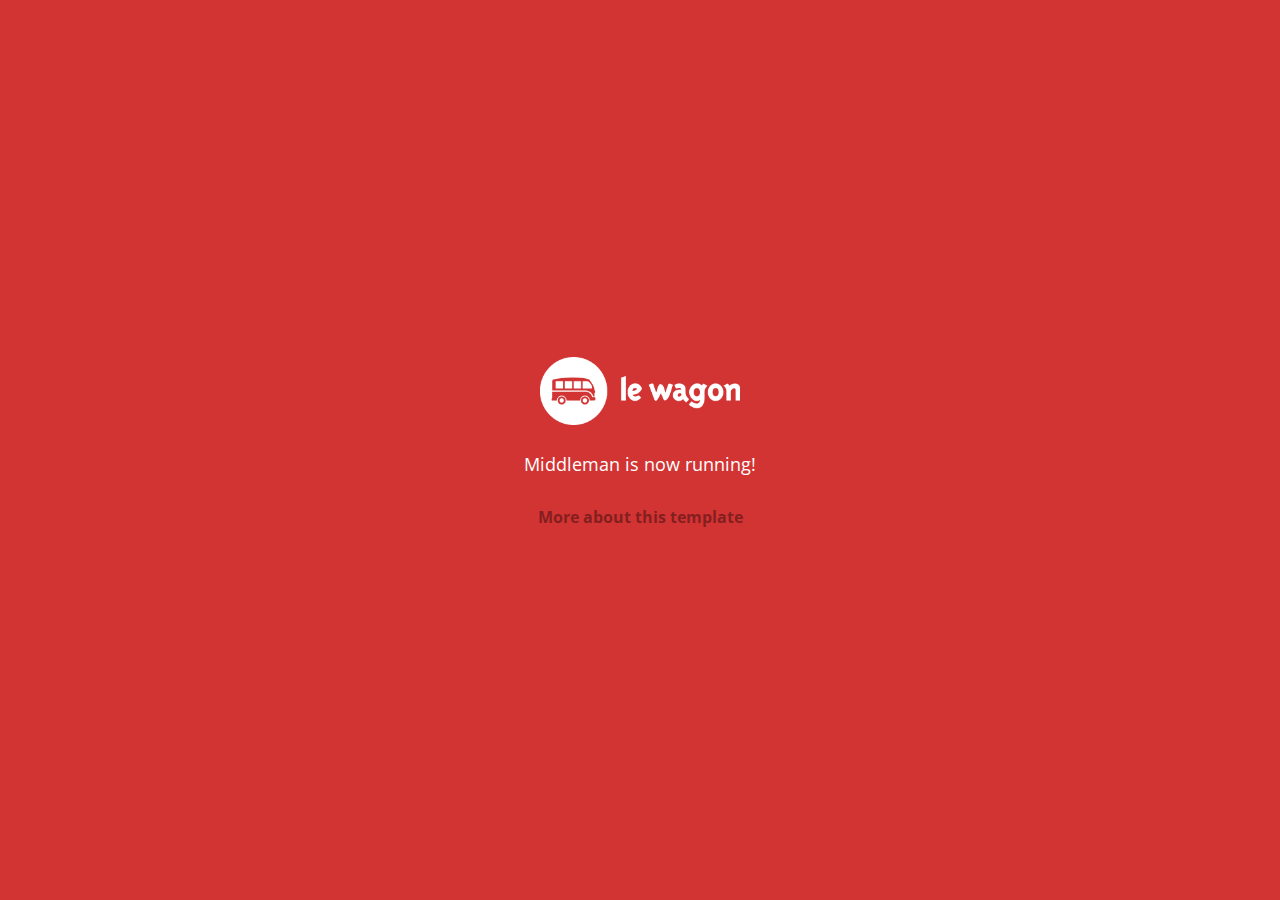
==== index.html @ 1ad6f60a "Automated commit at 2018-10-29 14:54:45 UTC by middleman-deploy 2.0.0-alpha" ====
<!doctype html>
<html>
  <head>
    <meta charset="utf-8">
    <meta http-equiv="x-ua-compatible" content="ie=edge">
    <meta name="viewport"
          content="width=device-width, initial-scale=1, shrink-to-fit=no">
    <!-- Use the title from a page's frontmatter if it has one -->
    <title>Le Wagon - Middleman</title>
    <link href="stylesheets/application-2da639f4.css" rel="stylesheet" />
    <script src="javascripts/application-93de88c9.js"></script>
    <link href="images/favicon-f15af148.png" rel="icon" type="image/png" />
  </head>
  <body>
    <div id="home">
  <div class="home-content">
    <img src="images/logo-acc9c0ec.png" width="200" alt="Logo" />
    <p>
      Middleman is now running!
    </p>
    <p class="about">
      <a href="about.html">More about this template</a>
    </p>
  </div>
</div>

  </body>
</html>
---- stylesheets/application-2da639f4.css ----
@import url("https://fonts.googleapis.com/css?family=Open+Sans:400,300,700|Raleway:400,100,300,700,500");/*!
 * Bootstrap v3.3.7 (http://getbootstrap.com)
 * Copyright 2011-2016 Twitter, Inc.
 * Licensed under MIT (https://github.com/twbs/bootstrap/blob/master/LICENSE)
 *//*! normalize.css v3.0.3 | MIT License | github.com/necolas/normalize.css */html{font-family:sans-serif;-ms-text-size-adjust:100%;-webkit-text-size-adjust:100%}body{margin:0}article,aside,details,figcaption,figure,footer,header,hgroup,main,menu,nav,section,summary{display:block}audio,canvas,progress,video{display:inline-block;vertical-align:baseline}audio:not([controls]){display:none;height:0}[hidden],template{display:none}a{background-color:transparent}a:active,a:hover{outline:0}abbr[title]{border-bottom:1px dotted}b,strong{font-weight:bold}dfn{font-style:italic}h1{font-size:2em;margin:0.67em 0}mark{background:#ff0;color:#000}small{font-size:80%}sub,sup{font-size:75%;line-height:0;position:relative;vertical-align:baseline}sup{top:-0.5em}sub{bottom:-0.25em}img{border:0}svg:not(:root){overflow:hidden}figure{margin:1em 40px}hr{-webkit-box-sizing:content-box;box-sizing:content-box;height:0}pre{overflow:auto}code,kbd,pre,samp{font-family:monospace, monospace;font-size:1em}button,input,optgroup,select,textarea{color:inherit;font:inherit;margin:0}button{overflow:visible}button,select{text-transform:none}button,html input[type="button"],input[type="reset"],input[type="submit"]{-webkit-appearance:button;cursor:pointer}button[disabled],html input[disabled]{cursor:default}button::-moz-focus-inner,input::-moz-focus-inner{border:0;padding:0}input{line-height:normal}input[type="checkbox"],input[type="radio"]{-webkit-box-sizing:border-box;box-sizing:border-box;padding:0}input[type="number"]::-webkit-inner-spin-button,input[type="number"]::-webkit-outer-spin-button{height:auto}input[type="search"]{-webkit-appearance:textfield;-webkit-box-sizing:content-box;box-sizing:content-box}input[type="search"]::-webkit-search-cancel-button,input[type="search"]::-webkit-search-decoration{-webkit-appearance:none}fieldset{border:1px solid #c0c0c0;margin:0 2px;padding:0.35em 0.625em 0.75em}legend{border:0;padding:0}textarea{overflow:auto}optgroup{font-weight:bold}table{border-collapse:collapse;border-spacing:0}td,th{padding:0}/*! Source: https://github.com/h5bp/html5-boilerplate/blob/master/src/css/main.css */@media print{*,*:before,*:after{background:transparent !important;color:#000 !important;-webkit-box-shadow:none !important;box-shadow:none !important;text-shadow:none !important}a,a:visited{text-decoration:underline}a[href]:after{content:" (" attr(href) ")"}abbr[title]:after{content:" (" attr(title) ")"}a[href^="#"]:after,a[href^="javascript:"]:after{content:""}pre,blockquote{border:1px solid #999;page-break-inside:avoid}thead{display:table-header-group}tr,img{page-break-inside:avoid}img{max-width:100% !important}p,h2,h3{orphans:3;widows:3}h2,h3{page-break-after:avoid}.navbar{display:none}.btn>.caret,.dropup>.btn>.caret{border-top-color:#000 !important}.label{border:1px solid #000}.table{border-collapse:collapse !important}.table td,.table th{background-color:#fff !important}.table-bordered th,.table-bordered td{border:1px solid #ddd !important}}@font-face{font-family:'Glyphicons Halflings';src:url("../assets/bootstrap/glyphicons-halflings-regular-86b6f62b.eot");src:url("../assets/bootstrap/glyphicons-halflings-regular-86b6f62b.eot?#iefix") format("embedded-opentype"),url("../assets/bootstrap/glyphicons-halflings-regular-ca35b697.woff2") format("woff2"),url("../assets/bootstrap/glyphicons-halflings-regular-278e49a8.woff") format("woff"),url("../assets/bootstrap/glyphicons-halflings-regular-44bc1850.ttf") format("truetype"),url("../assets/bootstrap/glyphicons-halflings-regular-de51a849.svg#glyphicons_halflingsregular") format("svg")}.glyphicon{position:relative;top:1px;display:inline-block;font-family:'Glyphicons Halflings';font-style:normal;font-weight:normal;line-height:1;-webkit-font-smoothing:antialiased;-moz-osx-font-smoothing:grayscale}.glyphicon-asterisk:before{content:"\002a"}.glyphicon-plus:before{content:"\002b"}.glyphicon-euro:before,.glyphicon-eur:before{content:"\20ac"}.glyphicon-minus:before{content:"\2212"}.glyphicon-cloud:before{content:"\2601"}.glyphicon-envelope:before{content:"\2709"}.glyphicon-pencil:before{content:"\270f"}.glyphicon-glass:before{content:"\e001"}.glyphicon-music:before{content:"\e002"}.glyphicon-search:before{content:"\e003"}.glyphicon-heart:before{content:"\e005"}.glyphicon-star:before{content:"\e006"}.glyphicon-star-empty:before{content:"\e007"}.glyphicon-user:before{content:"\e008"}.glyphicon-film:before{content:"\e009"}.glyphicon-th-large:before{content:"\e010"}.glyphicon-th:before{content:"\e011"}.glyphicon-th-list:before{content:"\e012"}.glyphicon-ok:before{content:"\e013"}.glyphicon-remove:before{content:"\e014"}.glyphicon-zoom-in:before{content:"\e015"}.glyphicon-zoom-out:before{content:"\e016"}.glyphicon-off:before{content:"\e017"}.glyphicon-signal:before{content:"\e018"}.glyphicon-cog:before{content:"\e019"}.glyphicon-trash:before{content:"\e020"}.glyphicon-home:before{content:"\e021"}.glyphicon-file:before{content:"\e022"}.glyphicon-time:before{content:"\e023"}.glyphicon-road:before{content:"\e024"}.glyphicon-download-alt:before{content:"\e025"}.glyphicon-download:before{content:"\e026"}.glyphicon-upload:before{content:"\e027"}.glyphicon-inbox:before{content:"\e028"}.glyphicon-play-circle:before{content:"\e029"}.glyphicon-repeat:before{content:"\e030"}.glyphicon-refresh:before{content:"\e031"}.glyphicon-list-alt:before{content:"\e032"}.glyphicon-lock:before{content:"\e033"}.glyphicon-flag:before{content:"\e034"}.glyphicon-headphones:before{content:"\e035"}.glyphicon-volume-off:before{content:"\e036"}.glyphicon-volume-down:before{content:"\e037"}.glyphicon-volume-up:before{content:"\e038"}.glyphicon-qrcode:before{content:"\e039"}.glyphicon-barcode:before{content:"\e040"}.glyphicon-tag:before{content:"\e041"}.glyphicon-tags:before{content:"\e042"}.glyphicon-book:before{content:"\e043"}.glyphicon-bookmark:before{content:"\e044"}.glyphicon-print:before{content:"\e045"}.glyphicon-camera:before{content:"\e046"}.glyphicon-font:before{content:"\e047"}.glyphicon-bold:before{content:"\e048"}.glyphicon-italic:before{content:"\e049"}.glyphicon-text-height:before{content:"\e050"}.glyphicon-text-width:before{content:"\e051"}.glyphicon-align-left:before{content:"\e052"}.glyphicon-align-center:before{content:"\e053"}.glyphicon-align-right:before{content:"\e054"}.glyphicon-align-justify:before{content:"\e055"}.glyphicon-list:before{content:"\e056"}.glyphicon-indent-left:before{content:"\e057"}.glyphicon-indent-right:before{content:"\e058"}.glyphicon-facetime-video:before{content:"\e059"}.glyphicon-picture:before{content:"\e060"}.glyphicon-map-marker:before{content:"\e062"}.glyphicon-adjust:before{content:"\e063"}.glyphicon-tint:before{content:"\e064"}.glyphicon-edit:before{content:"\e065"}.glyphicon-share:before{content:"\e066"}.glyphicon-check:before{content:"\e067"}.glyphicon-move:before{content:"\e068"}.glyphicon-step-backward:before{content:"\e069"}.glyphicon-fast-backward:before{content:"\e070"}.glyphicon-backward:before{content:"\e071"}.glyphicon-play:before{content:"\e072"}.glyphicon-pause:before{content:"\e073"}.glyphicon-stop:before{content:"\e074"}.glyphicon-forward:before{content:"\e075"}.glyphicon-fast-forward:before{content:"\e076"}.glyphicon-step-forward:before{content:"\e077"}.glyphicon-eject:before{content:"\e078"}.glyphicon-chevron-left:before{content:"\e079"}.glyphicon-chevron-right:before{content:"\e080"}.glyphicon-plus-sign:before{content:"\e081"}.glyphicon-minus-sign:before{content:"\e082"}.glyphicon-remove-sign:before{content:"\e083"}.glyphicon-ok-sign:before{content:"\e084"}.glyphicon-question-sign:before{content:"\e085"}.glyphicon-info-sign:before{content:"\e086"}.glyphicon-screenshot:before{content:"\e087"}.glyphicon-remove-circle:before{content:"\e088"}.glyphicon-ok-circle:before{content:"\e089"}.glyphicon-ban-circle:before{content:"\e090"}.glyphicon-arrow-left:before{content:"\e091"}.glyphicon-arrow-right:before{content:"\e092"}.glyphicon-arrow-up:before{content:"\e093"}.glyphicon-arrow-down:before{content:"\e094"}.glyphicon-share-alt:before{content:"\e095"}.glyphicon-resize-full:before{content:"\e096"}.glyphicon-resize-small:before{content:"\e097"}.glyphicon-exclamation-sign:before{content:"\e101"}.glyphicon-gift:before{content:"\e102"}.glyphicon-leaf:before{content:"\e103"}.glyphicon-fire:before{content:"\e104"}.glyphicon-eye-open:before{content:"\e105"}.glyphicon-eye-close:before{content:"\e106"}.glyphicon-warning-sign:before{content:"\e107"}.glyphicon-plane:before{content:"\e108"}.glyphicon-calendar:before{content:"\e109"}.glyphicon-random:before{content:"\e110"}.glyphicon-comment:before{content:"\e111"}.glyphicon-magnet:before{content:"\e112"}.glyphicon-chevron-up:before{content:"\e113"}.glyphicon-chevron-down:before{content:"\e114"}.glyphicon-retweet:before{content:"\e115"}.glyphicon-shopping-cart:before{content:"\e116"}.glyphicon-folder-close:before{content:"\e117"}.glyphicon-folder-open:before{content:"\e118"}.glyphicon-resize-vertical:before{content:"\e119"}.glyphicon-resize-horizontal:before{content:"\e120"}.glyphicon-hdd:before{content:"\e121"}.glyphicon-bullhorn:before{content:"\e122"}.glyphicon-bell:before{content:"\e123"}.glyphicon-certificate:before{content:"\e124"}.glyphicon-thumbs-up:before{content:"\e125"}.glyphicon-thumbs-down:before{content:"\e126"}.glyphicon-hand-right:before{content:"\e127"}.glyphicon-hand-left:before{content:"\e128"}.glyphicon-hand-up:before{content:"\e129"}.glyphicon-hand-down:before{content:"\e130"}.glyphicon-circle-arrow-right:before{content:"\e131"}.glyphicon-circle-arrow-left:before{content:"\e132"}.glyphicon-circle-arrow-up:before{content:"\e133"}.glyphicon-circle-arrow-down:before{content:"\e134"}.glyphicon-globe:before{content:"\e135"}.glyphicon-wrench:before{content:"\e136"}.glyphicon-tasks:before{content:"\e137"}.glyphicon-filter:before{content:"\e138"}.glyphicon-briefcase:before{content:"\e139"}.glyphicon-fullscreen:before{content:"\e140"}.glyphicon-dashboard:before{content:"\e141"}.glyphicon-paperclip:before{content:"\e142"}.glyphicon-heart-empty:before{content:"\e143"}.glyphicon-link:before{content:"\e144"}.glyphicon-phone:before{content:"\e145"}.glyphicon-pushpin:before{content:"\e146"}.glyphicon-usd:before{content:"\e148"}.glyphicon-gbp:before{content:"\e149"}.glyphicon-sort:before{content:"\e150"}.glyphicon-sort-by-alphabet:before{content:"\e151"}.glyphicon-sort-by-alphabet-alt:before{content:"\e152"}.glyphicon-sort-by-order:before{content:"\e153"}.glyphicon-sort-by-order-alt:before{content:"\e154"}.glyphicon-sort-by-attributes:before{content:"\e155"}.glyphicon-sort-by-attributes-alt:before{content:"\e156"}.glyphicon-unchecked:before{content:"\e157"}.glyphicon-expand:before{content:"\e158"}.glyphicon-collapse-down:before{content:"\e159"}.glyphicon-collapse-up:before{content:"\e160"}.glyphicon-log-in:before{content:"\e161"}.glyphicon-flash:before{content:"\e162"}.glyphicon-log-out:before{content:"\e163"}.glyphicon-new-window:before{content:"\e164"}.glyphicon-record:before{content:"\e165"}.glyphicon-save:before{content:"\e166"}.glyphicon-open:before{content:"\e167"}.glyphicon-saved:before{content:"\e168"}.glyphicon-import:before{content:"\e169"}.glyphicon-export:before{content:"\e170"}.glyphicon-send:before{content:"\e171"}.glyphicon-floppy-disk:before{content:"\e172"}.glyphicon-floppy-saved:before{content:"\e173"}.glyphicon-floppy-remove:before{content:"\e174"}.glyphicon-floppy-save:before{content:"\e175"}.glyphicon-floppy-open:before{content:"\e176"}.glyphicon-credit-card:before{content:"\e177"}.glyphicon-transfer:before{content:"\e178"}.glyphicon-cutlery:before{content:"\e179"}.glyphicon-header:before{content:"\e180"}.glyphicon-compressed:before{content:"\e181"}.glyphicon-earphone:before{content:"\e182"}.glyphicon-phone-alt:before{content:"\e183"}.glyphicon-tower:before{content:"\e184"}.glyphicon-stats:before{content:"\e185"}.glyphicon-sd-video:before{content:"\e186"}.glyphicon-hd-video:before{content:"\e187"}.glyphicon-subtitles:before{content:"\e188"}.glyphicon-sound-stereo:before{content:"\e189"}.glyphicon-sound-dolby:before{content:"\e190"}.glyphicon-sound-5-1:before{content:"\e191"}.glyphicon-sound-6-1:before{content:"\e192"}.glyphicon-sound-7-1:before{content:"\e193"}.glyphicon-copyright-mark:before{content:"\e194"}.glyphicon-registration-mark:before{content:"\e195"}.glyphicon-cloud-download:before{content:"\e197"}.glyphicon-cloud-upload:before{content:"\e198"}.glyphicon-tree-conifer:before{content:"\e199"}.glyphicon-tree-deciduous:before{content:"\e200"}.glyphicon-cd:before{content:"\e201"}.glyphicon-save-file:before{content:"\e202"}.glyphicon-open-file:before{content:"\e203"}.glyphicon-level-up:before{content:"\e204"}.glyphicon-copy:before{content:"\e205"}.glyphicon-paste:before{content:"\e206"}.glyphicon-alert:before{content:"\e209"}.glyphicon-equalizer:before{content:"\e210"}.glyphicon-king:before{content:"\e211"}.glyphicon-queen:before{content:"\e212"}.glyphicon-pawn:before{content:"\e213"}.glyphicon-bishop:before{content:"\e214"}.glyphicon-knight:before{content:"\e215"}.glyphicon-baby-formula:before{content:"\e216"}.glyphicon-tent:before{content:"\26fa"}.glyphicon-blackboard:before{content:"\e218"}.glyphicon-bed:before{content:"\e219"}.glyphicon-apple:before{content:"\f8ff"}.glyphicon-erase:before{content:"\e221"}.glyphicon-hourglass:before{content:"\231b"}.glyphicon-lamp:before{content:"\e223"}.glyphicon-duplicate:before{content:"\e224"}.glyphicon-piggy-bank:before{content:"\e225"}.glyphicon-scissors:before{content:"\e226"}.glyphicon-bitcoin:before{content:"\e227"}.glyphicon-btc:before{content:"\e227"}.glyphicon-xbt:before{content:"\e227"}.glyphicon-yen:before{content:"\00a5"}.glyphicon-jpy:before{content:"\00a5"}.glyphicon-ruble:before{content:"\20bd"}.glyphicon-rub:before{content:"\20bd"}.glyphicon-scale:before{content:"\e230"}.glyphicon-ice-lolly:before{content:"\e231"}.glyphicon-ice-lolly-tasted:before{content:"\e232"}.glyphicon-education:before{content:"\e233"}.glyphicon-option-horizontal:before{content:"\e234"}.glyphicon-option-vertical:before{content:"\e235"}.glyphicon-menu-hamburger:before{content:"\e236"}.glyphicon-modal-window:before{content:"\e237"}.glyphicon-oil:before{content:"\e238"}.glyphicon-grain:before{content:"\e239"}.glyphicon-sunglasses:before{content:"\e240"}.glyphicon-text-size:before{content:"\e241"}.glyphicon-text-color:before{content:"\e242"}.glyphicon-text-background:before{content:"\e243"}.glyphicon-object-align-top:before{content:"\e244"}.glyphicon-object-align-bottom:before{content:"\e245"}.glyphicon-object-align-horizontal:before{content:"\e246"}.glyphicon-object-align-left:before{content:"\e247"}.glyphicon-object-align-vertical:before{content:"\e248"}.glyphicon-object-align-right:before{content:"\e249"}.glyphicon-triangle-right:before{content:"\e250"}.glyphicon-triangle-left:before{content:"\e251"}.glyphicon-triangle-bottom:before{content:"\e252"}.glyphicon-triangle-top:before{content:"\e253"}.glyphicon-console:before{content:"\e254"}.glyphicon-superscript:before{content:"\e255"}.glyphicon-subscript:before{content:"\e256"}.glyphicon-menu-left:before{content:"\e257"}.glyphicon-menu-right:before{content:"\e258"}.glyphicon-menu-down:before{content:"\e259"}.glyphicon-menu-up:before{content:"\e260"}*{-webkit-box-sizing:border-box;box-sizing:border-box}*:before,*:after{-webkit-box-sizing:border-box;box-sizing:border-box}html{font-size:10px;-webkit-tap-highlight-color:transparent}body{font-family:"Open Sans", "Helvetica", "sans-serif";font-size:18px;line-height:1.42857143;color:#333333;background-color:#F4F4F4}input,button,select,textarea{font-family:inherit;font-size:inherit;line-height:inherit}a{color:#469AE0;text-decoration:none}a:hover,a:focus{color:#1f74ba;text-decoration:underline}a:focus{outline:5px auto -webkit-focus-ring-color;outline-offset:-2px}figure{margin:0}img{vertical-align:middle}.img-responsive{display:block;max-width:100%;height:auto}.img-rounded{border-radius:2px}.img-thumbnail{padding:4px;line-height:1.42857143;background-color:#F4F4F4;border:1px solid #ddd;border-radius:2px;-webkit-transition:all 0.2s ease-in-out;transition:all 0.2s ease-in-out;display:inline-block;max-width:100%;height:auto}.img-circle{border-radius:50%}hr{margin-top:25px;margin-bottom:25px;border:0;border-top:1px solid #eeeeee}.sr-only{position:absolute;width:1px;height:1px;margin:-1px;padding:0;overflow:hidden;clip:rect(0, 0, 0, 0);border:0}.sr-only-focusable:active,.sr-only-focusable:focus{position:static;width:auto;height:auto;margin:0;overflow:visible;clip:auto}[role="button"]{cursor:pointer}h1,h2,h3,h4,h5,h6,.h1,.h2,.h3,.h4,.h5,.h6{font-family:"Raleway", "Helvetica", "sans-serif";font-weight:500;line-height:1.1;color:inherit}h1 small,h1 .small,h2 small,h2 .small,h3 small,h3 .small,h4 small,h4 .small,h5 small,h5 .small,h6 small,h6 .small,.h1 small,.h1 .small,.h2 small,.h2 .small,.h3 small,.h3 .small,.h4 small,.h4 .small,.h5 small,.h5 .small,.h6 small,.h6 .small{font-weight:normal;line-height:1;color:#777777}h1,.h1,h2,.h2,h3,.h3{margin-top:25px;margin-bottom:12.5px}h1 small,h1 .small,.h1 small,.h1 .small,h2 small,h2 .small,.h2 small,.h2 .small,h3 small,h3 .small,.h3 small,.h3 .small{font-size:65%}h4,.h4,h5,.h5,h6,.h6{margin-top:12.5px;margin-bottom:12.5px}h4 small,h4 .small,.h4 small,.h4 .small,h5 small,h5 .small,.h5 small,.h5 .small,h6 small,h6 .small,.h6 small,.h6 .small{font-size:75%}h1,.h1{font-size:46px}h2,.h2{font-size:38px}h3,.h3{font-size:31px}h4,.h4{font-size:23px}h5,.h5{font-size:18px}h6,.h6{font-size:16px}p{margin:0 0 12.5px}.lead{margin-bottom:25px;font-size:20px;font-weight:300;line-height:1.4}@media (min-width: 768px){.lead{font-size:27px}}small,.small{font-size:88%}mark,.mark{background-color:#fcf8e3;padding:.2em}.text-left{text-align:left}.text-right{text-align:right}.text-center{text-align:center}.text-justify{text-align:justify}.text-nowrap{white-space:nowrap}.text-lowercase{text-transform:lowercase}.text-uppercase,.initialism{text-transform:uppercase}.text-capitalize{text-transform:capitalize}.text-muted{color:#777777}.text-primary{color:#469AE0}a.text-primary:hover,a.text-primary:focus{color:#2381d0}.text-success{color:#3c763d}a.text-success:hover,a.text-success:focus{color:#2b542c}.text-info{color:#31708f}a.text-info:hover,a.text-info:focus{color:#245269}.text-warning{color:#8a6d3b}a.text-warning:hover,a.text-warning:focus{color:#66512c}.text-danger{color:#a94442}a.text-danger:hover,a.text-danger:focus{color:#843534}.bg-primary{color:#fff}.bg-primary{background-color:#469AE0}a.bg-primary:hover,a.bg-primary:focus{background-color:#2381d0}.bg-success{background-color:#dff0d8}a.bg-success:hover,a.bg-success:focus{background-color:#c1e2b3}.bg-info{background-color:#d9edf7}a.bg-info:hover,a.bg-info:focus{background-color:#afd9ee}.bg-warning{background-color:#fcf8e3}a.bg-warning:hover,a.bg-warning:focus{background-color:#f7ecb5}.bg-danger{background-color:#f2dede}a.bg-danger:hover,a.bg-danger:focus{background-color:#e4b9b9}.page-header{padding-bottom:11.5px;margin:50px 0 25px;border-bottom:1px solid #eeeeee}ul,ol{margin-top:0;margin-bottom:12.5px}ul ul,ul ol,ol ul,ol ol{margin-bottom:0}.list-unstyled{padding-left:0;list-style:none}.list-inline{padding-left:0;list-style:none;margin-left:-5px}.list-inline>li{display:inline-block;padding-left:5px;padding-right:5px}dl{margin-top:0;margin-bottom:25px}dt,dd{line-height:1.42857143}dt{font-weight:bold}dd{margin-left:0}.dl-horizontal dd:before,.dl-horizontal dd:after{content:" ";display:table}.dl-horizontal dd:after{clear:both}@media (min-width: 768px){.dl-horizontal dt{float:left;width:160px;clear:left;text-align:right;overflow:hidden;text-overflow:ellipsis;white-space:nowrap}.dl-horizontal dd{margin-left:180px}}abbr[title],abbr[data-original-title]{cursor:help;border-bottom:1px dotted #777777}.initialism{font-size:90%}blockquote{padding:12.5px 25px;margin:0 0 25px;font-size:22.5px;border-left:5px solid #eeeeee}blockquote p:last-child,blockquote ul:last-child,blockquote ol:last-child{margin-bottom:0}blockquote footer,blockquote small,blockquote .small{display:block;font-size:80%;line-height:1.42857143;color:#777777}blockquote footer:before,blockquote small:before,blockquote .small:before{content:'\2014 \00A0'}.blockquote-reverse,blockquote.pull-right{padding-right:15px;padding-left:0;border-right:5px solid #eeeeee;border-left:0;text-align:right}.blockquote-reverse footer:before,.blockquote-reverse small:before,.blockquote-reverse .small:before,blockquote.pull-right footer:before,blockquote.pull-right small:before,blockquote.pull-right .small:before{content:''}.blockquote-reverse footer:after,.blockquote-reverse small:after,.blockquote-reverse .small:after,blockquote.pull-right footer:after,blockquote.pull-right small:after,blockquote.pull-right .small:after{content:'\00A0 \2014'}address{margin-bottom:25px;font-style:normal;line-height:1.42857143}code,kbd,pre,samp{font-family:Menlo, Monaco, Consolas, "Courier New", monospace}code{padding:2px 4px;font-size:90%;color:#c7254e;background-color:#f9f2f4;border-radius:2px}kbd{padding:2px 4px;font-size:90%;color:#fff;background-color:#333;border-radius:2px;-webkit-box-shadow:inset 0 -1px 0 rgba(0,0,0,0.25);box-shadow:inset 0 -1px 0 rgba(0,0,0,0.25)}kbd kbd{padding:0;font-size:100%;font-weight:bold;-webkit-box-shadow:none;box-shadow:none}pre{display:block;padding:12px;margin:0 0 12.5px;font-size:17px;line-height:1.42857143;word-break:break-all;word-wrap:break-word;color:#333333;background-color:#f5f5f5;border:1px solid #ccc;border-radius:2px}pre code{padding:0;font-size:inherit;color:inherit;white-space:pre-wrap;background-color:transparent;border-radius:0}.pre-scrollable{max-height:340px;overflow-y:scroll}.container{margin-right:auto;margin-left:auto;padding-left:15px;padding-right:15px}.container:before,.container:after{content:" ";display:table}.container:after{clear:both}@media (min-width: 768px){.container{width:750px}}@media (min-width: 992px){.container{width:970px}}@media (min-width: 1200px){.container{width:1170px}}.container-fluid{margin-right:auto;margin-left:auto;padding-left:15px;padding-right:15px}.container-fluid:before,.container-fluid:after{content:" ";display:table}.container-fluid:after{clear:both}.row{margin-left:-15px;margin-right:-15px}.row:before,.row:after{content:" ";display:table}.row:after{clear:both}.col-xs-1,.col-sm-1,.col-md-1,.col-lg-1,.col-xs-2,.col-sm-2,.col-md-2,.col-lg-2,.col-xs-3,.col-sm-3,.col-md-3,.col-lg-3,.col-xs-4,.col-sm-4,.col-md-4,.col-lg-4,.col-xs-5,.col-sm-5,.col-md-5,.col-lg-5,.col-xs-6,.col-sm-6,.col-md-6,.col-lg-6,.col-xs-7,.col-sm-7,.col-md-7,.col-lg-7,.col-xs-8,.col-sm-8,.col-md-8,.col-lg-8,.col-xs-9,.col-sm-9,.col-md-9,.col-lg-9,.col-xs-10,.col-sm-10,.col-md-10,.col-lg-10,.col-xs-11,.col-sm-11,.col-md-11,.col-lg-11,.col-xs-12,.col-sm-12,.col-md-12,.col-lg-12{position:relative;min-height:1px;padding-left:15px;padding-right:15px}.col-xs-1,.col-xs-2,.col-xs-3,.col-xs-4,.col-xs-5,.col-xs-6,.col-xs-7,.col-xs-8,.col-xs-9,.col-xs-10,.col-xs-11,.col-xs-12{float:left}.col-xs-1{width:8.33333333%}.col-xs-2{width:16.66666667%}.col-xs-3{width:25%}.col-xs-4{width:33.33333333%}.col-xs-5{width:41.66666667%}.col-xs-6{width:50%}.col-xs-7{width:58.33333333%}.col-xs-8{width:66.66666667%}.col-xs-9{width:75%}.col-xs-10{width:83.33333333%}.col-xs-11{width:91.66666667%}.col-xs-12{width:100%}.col-xs-pull-0{right:auto}.col-xs-pull-1{right:8.33333333%}.col-xs-pull-2{right:16.66666667%}.col-xs-pull-3{right:25%}.col-xs-pull-4{right:33.33333333%}.col-xs-pull-5{right:41.66666667%}.col-xs-pull-6{right:50%}.col-xs-pull-7{right:58.33333333%}.col-xs-pull-8{right:66.66666667%}.col-xs-pull-9{right:75%}.col-xs-pull-10{right:83.33333333%}.col-xs-pull-11{right:91.66666667%}.col-xs-pull-12{right:100%}.col-xs-push-0{left:auto}.col-xs-push-1{left:8.33333333%}.col-xs-push-2{left:16.66666667%}.col-xs-push-3{left:25%}.col-xs-push-4{left:33.33333333%}.col-xs-push-5{left:41.66666667%}.col-xs-push-6{left:50%}.col-xs-push-7{left:58.33333333%}.col-xs-push-8{left:66.66666667%}.col-xs-push-9{left:75%}.col-xs-push-10{left:83.33333333%}.col-xs-push-11{left:91.66666667%}.col-xs-push-12{left:100%}.col-xs-offset-0{margin-left:0%}.col-xs-offset-1{margin-left:8.33333333%}.col-xs-offset-2{margin-left:16.66666667%}.col-xs-offset-3{margin-left:25%}.col-xs-offset-4{margin-left:33.33333333%}.col-xs-offset-5{margin-left:41.66666667%}.col-xs-offset-6{margin-left:50%}.col-xs-offset-7{margin-left:58.33333333%}.col-xs-offset-8{margin-left:66.66666667%}.col-xs-offset-9{margin-left:75%}.col-xs-offset-10{margin-left:83.33333333%}.col-xs-offset-11{margin-left:91.66666667%}.col-xs-offset-12{margin-left:100%}@media (min-width: 768px){.col-sm-1,.col-sm-2,.col-sm-3,.col-sm-4,.col-sm-5,.col-sm-6,.col-sm-7,.col-sm-8,.col-sm-9,.col-sm-10,.col-sm-11,.col-sm-12{float:left}.col-sm-1{width:8.33333333%}.col-sm-2{width:16.66666667%}.col-sm-3{width:25%}.col-sm-4{width:33.33333333%}.col-sm-5{width:41.66666667%}.col-sm-6{width:50%}.col-sm-7{width:58.33333333%}.col-sm-8{width:66.66666667%}.col-sm-9{width:75%}.col-sm-10{width:83.33333333%}.col-sm-11{width:91.66666667%}.col-sm-12{width:100%}.col-sm-pull-0{right:auto}.col-sm-pull-1{right:8.33333333%}.col-sm-pull-2{right:16.66666667%}.col-sm-pull-3{right:25%}.col-sm-pull-4{right:33.33333333%}.col-sm-pull-5{right:41.66666667%}.col-sm-pull-6{right:50%}.col-sm-pull-7{right:58.33333333%}.col-sm-pull-8{right:66.66666667%}.col-sm-pull-9{right:75%}.col-sm-pull-10{right:83.33333333%}.col-sm-pull-11{right:91.66666667%}.col-sm-pull-12{right:100%}.col-sm-push-0{left:auto}.col-sm-push-1{left:8.33333333%}.col-sm-push-2{left:16.66666667%}.col-sm-push-3{left:25%}.col-sm-push-4{left:33.33333333%}.col-sm-push-5{left:41.66666667%}.col-sm-push-6{left:50%}.col-sm-push-7{left:58.33333333%}.col-sm-push-8{left:66.66666667%}.col-sm-push-9{left:75%}.col-sm-push-10{left:83.33333333%}.col-sm-push-11{left:91.66666667%}.col-sm-push-12{left:100%}.col-sm-offset-0{margin-left:0%}.col-sm-offset-1{margin-left:8.33333333%}.col-sm-offset-2{margin-left:16.66666667%}.col-sm-offset-3{margin-left:25%}.col-sm-offset-4{margin-left:33.33333333%}.col-sm-offset-5{margin-left:41.66666667%}.col-sm-offset-6{margin-left:50%}.col-sm-offset-7{margin-left:58.33333333%}.col-sm-offset-8{margin-left:66.66666667%}.col-sm-offset-9{margin-left:75%}.col-sm-offset-10{margin-left:83.33333333%}.col-sm-offset-11{margin-left:91.66666667%}.col-sm-offset-12{margin-left:100%}}@media (min-width: 992px){.col-md-1,.col-md-2,.col-md-3,.col-md-4,.col-md-5,.col-md-6,.col-md-7,.col-md-8,.col-md-9,.col-md-10,.col-md-11,.col-md-12{float:left}.col-md-1{width:8.33333333%}.col-md-2{width:16.66666667%}.col-md-3{width:25%}.col-md-4{width:33.33333333%}.col-md-5{width:41.66666667%}.col-md-6{width:50%}.col-md-7{width:58.33333333%}.col-md-8{width:66.66666667%}.col-md-9{width:75%}.col-md-10{width:83.33333333%}.col-md-11{width:91.66666667%}.col-md-12{width:100%}.col-md-pull-0{right:auto}.col-md-pull-1{right:8.33333333%}.col-md-pull-2{right:16.66666667%}.col-md-pull-3{right:25%}.col-md-pull-4{right:33.33333333%}.col-md-pull-5{right:41.66666667%}.col-md-pull-6{right:50%}.col-md-pull-7{right:58.33333333%}.col-md-pull-8{right:66.66666667%}.col-md-pull-9{right:75%}.col-md-pull-10{right:83.33333333%}.col-md-pull-11{right:91.66666667%}.col-md-pull-12{right:100%}.col-md-push-0{left:auto}.col-md-push-1{left:8.33333333%}.col-md-push-2{left:16.66666667%}.col-md-push-3{left:25%}.col-md-push-4{left:33.33333333%}.col-md-push-5{left:41.66666667%}.col-md-push-6{left:50%}.col-md-push-7{left:58.33333333%}.col-md-push-8{left:66.66666667%}.col-md-push-9{left:75%}.col-md-push-10{left:83.33333333%}.col-md-push-11{left:91.66666667%}.col-md-push-12{left:100%}.col-md-offset-0{margin-left:0%}.col-md-offset-1{margin-left:8.33333333%}.col-md-offset-2{margin-left:16.66666667%}.col-md-offset-3{margin-left:25%}.col-md-offset-4{margin-left:33.33333333%}.col-md-offset-5{margin-left:41.66666667%}.col-md-offset-6{margin-left:50%}.col-md-offset-7{margin-left:58.33333333%}.col-md-offset-8{margin-left:66.66666667%}.col-md-offset-9{margin-left:75%}.col-md-offset-10{margin-left:83.33333333%}.col-md-offset-11{margin-left:91.66666667%}.col-md-offset-12{margin-left:100%}}@media (min-width: 1200px){.col-lg-1,.col-lg-2,.col-lg-3,.col-lg-4,.col-lg-5,.col-lg-6,.col-lg-7,.col-lg-8,.col-lg-9,.col-lg-10,.col-lg-11,.col-lg-12{float:left}.col-lg-1{width:8.33333333%}.col-lg-2{width:16.66666667%}.col-lg-3{width:25%}.col-lg-4{width:33.33333333%}.col-lg-5{width:41.66666667%}.col-lg-6{width:50%}.col-lg-7{width:58.33333333%}.col-lg-8{width:66.66666667%}.col-lg-9{width:75%}.col-lg-10{width:83.33333333%}.col-lg-11{width:91.66666667%}.col-lg-12{width:100%}.col-lg-pull-0{right:auto}.col-lg-pull-1{right:8.33333333%}.col-lg-pull-2{right:16.66666667%}.col-lg-pull-3{right:25%}.col-lg-pull-4{right:33.33333333%}.col-lg-pull-5{right:41.66666667%}.col-lg-pull-6{right:50%}.col-lg-pull-7{right:58.33333333%}.col-lg-pull-8{right:66.66666667%}.col-lg-pull-9{right:75%}.col-lg-pull-10{right:83.33333333%}.col-lg-pull-11{right:91.66666667%}.col-lg-pull-12{right:100%}.col-lg-push-0{left:auto}.col-lg-push-1{left:8.33333333%}.col-lg-push-2{left:16.66666667%}.col-lg-push-3{left:25%}.col-lg-push-4{left:33.33333333%}.col-lg-push-5{left:41.66666667%}.col-lg-push-6{left:50%}.col-lg-push-7{left:58.33333333%}.col-lg-push-8{left:66.66666667%}.col-lg-push-9{left:75%}.col-lg-push-10{left:83.33333333%}.col-lg-push-11{left:91.66666667%}.col-lg-push-12{left:100%}.col-lg-offset-0{margin-left:0%}.col-lg-offset-1{margin-left:8.33333333%}.col-lg-offset-2{margin-left:16.66666667%}.col-lg-offset-3{margin-left:25%}.col-lg-offset-4{margin-left:33.33333333%}.col-lg-offset-5{margin-left:41.66666667%}.col-lg-offset-6{margin-left:50%}.col-lg-offset-7{margin-left:58.33333333%}.col-lg-offset-8{margin-left:66.66666667%}.col-lg-offset-9{margin-left:75%}.col-lg-offset-10{margin-left:83.33333333%}.col-lg-offset-11{margin-left:91.66666667%}.col-lg-offset-12{margin-left:100%}}table{background-color:transparent}caption{padding-top:8px;padding-bottom:8px;color:#777777;text-align:left}th{text-align:left}.table{width:100%;max-width:100%;margin-bottom:25px}.table>thead>tr>th,.table>thead>tr>td,.table>tbody>tr>th,.table>tbody>tr>td,.table>tfoot>tr>th,.table>tfoot>tr>td{padding:8px;line-height:1.42857143;vertical-align:top;border-top:1px solid #ddd}.table>thead>tr>th{vertical-align:bottom;border-bottom:2px solid #ddd}.table>caption+thead>tr:first-child>th,.table>caption+thead>tr:first-child>td,.table>colgroup+thead>tr:first-child>th,.table>colgroup+thead>tr:first-child>td,.table>thead:first-child>tr:first-child>th,.table>thead:first-child>tr:first-child>td{border-top:0}.table>tbody+tbody{border-top:2px solid #ddd}.table .table{background-color:#F4F4F4}.table-condensed>thead>tr>th,.table-condensed>thead>tr>td,.table-condensed>tbody>tr>th,.table-condensed>tbody>tr>td,.table-condensed>tfoot>tr>th,.table-condensed>tfoot>tr>td{padding:5px}.table-bordered{border:1px solid #ddd}.table-bordered>thead>tr>th,.table-bordered>thead>tr>td,.table-bordered>tbody>tr>th,.table-bordered>tbody>tr>td,.table-bordered>tfoot>tr>th,.table-bordered>tfoot>tr>td{border:1px solid #ddd}.table-bordered>thead>tr>th,.table-bordered>thead>tr>td{border-bottom-width:2px}.table-striped>tbody>tr:nth-of-type(odd){background-color:#f9f9f9}.table-hover>tbody>tr:hover{background-color:#f5f5f5}table col[class*="col-"]{position:static;float:none;display:table-column}table td[class*="col-"],table th[class*="col-"]{position:static;float:none;display:table-cell}.table>thead>tr>td.active,.table>thead>tr>th.active,.table>thead>tr.active>td,.table>thead>tr.active>th,.table>tbody>tr>td.active,.table>tbody>tr>th.active,.table>tbody>tr.active>td,.table>tbody>tr.active>th,.table>tfoot>tr>td.active,.table>tfoot>tr>th.active,.table>tfoot>tr.active>td,.table>tfoot>tr.active>th{background-color:#f5f5f5}.table-hover>tbody>tr>td.active:hover,.table-hover>tbody>tr>th.active:hover,.table-hover>tbody>tr.active:hover>td,.table-hover>tbody>tr:hover>.active,.table-hover>tbody>tr.active:hover>th{background-color:#e8e8e8}.table>thead>tr>td.success,.table>thead>tr>th.success,.table>thead>tr.success>td,.table>thead>tr.success>th,.table>tbody>tr>td.success,.table>tbody>tr>th.success,.table>tbody>tr.success>td,.table>tbody>tr.success>th,.table>tfoot>tr>td.success,.table>tfoot>tr>th.success,.table>tfoot>tr.success>td,.table>tfoot>tr.success>th{background-color:#dff0d8}.table-hover>tbody>tr>td.success:hover,.table-hover>tbody>tr>th.success:hover,.table-hover>tbody>tr.success:hover>td,.table-hover>tbody>tr:hover>.success,.table-hover>tbody>tr.success:hover>th{background-color:#d0e9c6}.table>thead>tr>td.info,.table>thead>tr>th.info,.table>thead>tr.info>td,.table>thead>tr.info>th,.table>tbody>tr>td.info,.table>tbody>tr>th.info,.table>tbody>tr.info>td,.table>tbody>tr.info>th,.table>tfoot>tr>td.info,.table>tfoot>tr>th.info,.table>tfoot>tr.info>td,.table>tfoot>tr.info>th{background-color:#d9edf7}.table-hover>tbody>tr>td.info:hover,.table-hover>tbody>tr>th.info:hover,.table-hover>tbody>tr.info:hover>td,.table-hover>tbody>tr:hover>.info,.table-hover>tbody>tr.info:hover>th{background-color:#c4e3f3}.table>thead>tr>td.warning,.table>thead>tr>th.warning,.table>thead>tr.warning>td,.table>thead>tr.warning>th,.table>tbody>tr>td.warning,.table>tbody>tr>th.warning,.table>tbody>tr.warning>td,.table>tbody>tr.warning>th,.table>tfoot>tr>td.warning,.table>tfoot>tr>th.warning,.table>tfoot>tr.warning>td,.table>tfoot>tr.warning>th{background-color:#fcf8e3}.table-hover>tbody>tr>td.warning:hover,.table-hover>tbody>tr>th.warning:hover,.table-hover>tbody>tr.warning:hover>td,.table-hover>tbody>tr:hover>.warning,.table-hover>tbody>tr.warning:hover>th{background-color:#faf2cc}.table>thead>tr>td.danger,.table>thead>tr>th.danger,.table>thead>tr.danger>td,.table>thead>tr.danger>th,.table>tbody>tr>td.danger,.table>tbody>tr>th.danger,.table>tbody>tr.danger>td,.table>tbody>tr.danger>th,.table>tfoot>tr>td.danger,.table>tfoot>tr>th.danger,.table>tfoot>tr.danger>td,.table>tfoot>tr.danger>th{background-color:#f2dede}.table-hover>tbody>tr>td.danger:hover,.table-hover>tbody>tr>th.danger:hover,.table-hover>tbody>tr.danger:hover>td,.table-hover>tbody>tr:hover>.danger,.table-hover>tbody>tr.danger:hover>th{background-color:#ebcccc}.table-responsive{overflow-x:auto;min-height:0.01%}@media screen and (max-width: 767px){.table-responsive{width:100%;margin-bottom:18.75px;overflow-y:hidden;-ms-overflow-style:-ms-autohiding-scrollbar;border:1px solid #ddd}.table-responsive>.table{margin-bottom:0}.table-responsive>.table>thead>tr>th,.table-responsive>.table>thead>tr>td,.table-responsive>.table>tbody>tr>th,.table-responsive>.table>tbody>tr>td,.table-responsive>.table>tfoot>tr>th,.table-responsive>.table>tfoot>tr>td{white-space:nowrap}.table-responsive>.table-bordered{border:0}.table-responsive>.table-bordered>thead>tr>th:first-child,.table-responsive>.table-bordered>thead>tr>td:first-child,.table-responsive>.table-bordered>tbody>tr>th:first-child,.table-responsive>.table-bordered>tbody>tr>td:first-child,.table-responsive>.table-bordered>tfoot>tr>th:first-child,.table-responsive>.table-bordered>tfoot>tr>td:first-child{border-left:0}.table-responsive>.table-bordered>thead>tr>th:last-child,.table-responsive>.table-bordered>thead>tr>td:last-child,.table-responsive>.table-bordered>tbody>tr>th:last-child,.table-responsive>.table-bordered>tbody>tr>td:last-child,.table-responsive>.table-bordered>tfoot>tr>th:last-child,.table-responsive>.table-bordered>tfoot>tr>td:last-child{border-right:0}.table-responsive>.table-bordered>tbody>tr:last-child>th,.table-responsive>.table-bordered>tbody>tr:last-child>td,.table-responsive>.table-bordered>tfoot>tr:last-child>th,.table-responsive>.table-bordered>tfoot>tr:last-child>td{border-bottom:0}}fieldset{padding:0;margin:0;border:0;min-width:0}legend{display:block;width:100%;padding:0;margin-bottom:25px;font-size:27px;line-height:inherit;color:#333333;border:0;border-bottom:1px solid #e5e5e5}label{display:inline-block;max-width:100%;margin-bottom:5px;font-weight:bold}input[type="search"]{-webkit-box-sizing:border-box;box-sizing:border-box}input[type="radio"],input[type="checkbox"]{margin:4px 0 0;margin-top:1px \9;line-height:normal}input[type="file"]{display:block}input[type="range"]{display:block;width:100%}select[multiple],select[size]{height:auto}input[type="file"]:focus,input[type="radio"]:focus,input[type="checkbox"]:focus{outline:5px auto -webkit-focus-ring-color;outline-offset:-2px}output{display:block;padding-top:7px;font-size:18px;line-height:1.42857143;color:#000000}.form-control{display:block;width:100%;height:39px;padding:6px 12px;font-size:18px;line-height:1.42857143;color:#000000;background-color:#fff;background-image:none;border:1px solid #ccc;border-radius:2px;-webkit-box-shadow:inset 0 1px 1px rgba(0,0,0,0.075);box-shadow:inset 0 1px 1px rgba(0,0,0,0.075);-webkit-transition:border-color ease-in-out 0.15s, box-shadow ease-in-out 0.15s;-webkit-transition:border-color ease-in-out 0.15s, -webkit-box-shadow ease-in-out 0.15s;transition:border-color ease-in-out 0.15s, -webkit-box-shadow ease-in-out 0.15s;transition:border-color ease-in-out 0.15s, box-shadow ease-in-out 0.15s;transition:border-color ease-in-out 0.15s, box-shadow ease-in-out 0.15s, -webkit-box-shadow ease-in-out 0.15s}.form-control:focus{border-color:#66afe9;outline:0;-webkit-box-shadow:inset 0 1px 1px rgba(0,0,0,0.075),0 0 8px rgba(102,175,233,0.6);box-shadow:inset 0 1px 1px rgba(0,0,0,0.075),0 0 8px rgba(102,175,233,0.6)}.form-control::-moz-placeholder{color:#999;opacity:1}.form-control:-ms-input-placeholder{color:#999}.form-control::-webkit-input-placeholder{color:#999}.form-control::-ms-expand{border:0;background-color:transparent}.form-control[disabled],.form-control[readonly],fieldset[disabled] .form-control{background-color:#eeeeee;opacity:1}.form-control[disabled],fieldset[disabled] .form-control{cursor:not-allowed}textarea.form-control{height:auto}input[type="search"]{-webkit-appearance:none}@media screen and (-webkit-min-device-pixel-ratio: 0){input[type="date"].form-control,input[type="time"].form-control,input[type="datetime-local"].form-control,input[type="month"].form-control{line-height:39px}input[type="date"].input-sm,.input-group-sm>input[type="date"].form-control,.input-group-sm>input[type="date"].input-group-addon,.input-group-sm>.input-group-btn>input[type="date"].btn,.input-group-sm input[type="date"],input[type="time"].input-sm,.input-group-sm>input[type="time"].form-control,.input-group-sm>input[type="time"].input-group-addon,.input-group-sm>.input-group-btn>input[type="time"].btn,.input-group-sm input[type="time"],input[type="datetime-local"].input-sm,.input-group-sm>input[type="datetime-local"].form-control,.input-group-sm>input[type="datetime-local"].input-group-addon,.input-group-sm>.input-group-btn>input[type="datetime-local"].btn,.input-group-sm input[type="datetime-local"],input[type="month"].input-sm,.input-group-sm>input[type="month"].form-control,.input-group-sm>input[type="month"].input-group-addon,.input-group-sm>.input-group-btn>input[type="month"].btn,.input-group-sm input[type="month"]{line-height:36px}input[type="date"].input-lg,.input-group-lg>input[type="date"].form-control,.input-group-lg>input[type="date"].input-group-addon,.input-group-lg>.input-group-btn>input[type="date"].btn,.input-group-lg input[type="date"],input[type="time"].input-lg,.input-group-lg>input[type="time"].form-control,.input-group-lg>input[type="time"].input-group-addon,.input-group-lg>.input-group-btn>input[type="time"].btn,.input-group-lg input[type="time"],input[type="datetime-local"].input-lg,.input-group-lg>input[type="datetime-local"].form-control,.input-group-lg>input[type="datetime-local"].input-group-addon,.input-group-lg>.input-group-btn>input[type="datetime-local"].btn,.input-group-lg input[type="datetime-local"],input[type="month"].input-lg,.input-group-lg>input[type="month"].form-control,.input-group-lg>input[type="month"].input-group-addon,.input-group-lg>.input-group-btn>input[type="month"].btn,.input-group-lg input[type="month"]{line-height:53px}}.form-group{margin-bottom:15px}.radio,.checkbox{position:relative;display:block;margin-top:10px;margin-bottom:10px}.radio label,.checkbox label{min-height:25px;padding-left:20px;margin-bottom:0;font-weight:normal;cursor:pointer}.radio input[type="radio"],.radio-inline input[type="radio"],.checkbox input[type="checkbox"],.checkbox-inline input[type="checkbox"]{position:absolute;margin-left:-20px;margin-top:4px \9}.radio+.radio,.checkbox+.checkbox{margin-top:-5px}.radio-inline,.checkbox-inline{position:relative;display:inline-block;padding-left:20px;margin-bottom:0;vertical-align:middle;font-weight:normal;cursor:pointer}.radio-inline+.radio-inline,.checkbox-inline+.checkbox-inline{margin-top:0;margin-left:10px}input[type="radio"][disabled],input[type="radio"].disabled,fieldset[disabled] input[type="radio"],input[type="checkbox"][disabled],input[type="checkbox"].disabled,fieldset[disabled] input[type="checkbox"]{cursor:not-allowed}.radio-inline.disabled,fieldset[disabled] .radio-inline,.checkbox-inline.disabled,fieldset[disabled] .checkbox-inline{cursor:not-allowed}.radio.disabled label,fieldset[disabled] .radio label,.checkbox.disabled label,fieldset[disabled] .checkbox label{cursor:not-allowed}.form-control-static{padding-top:7px;padding-bottom:7px;margin-bottom:0;min-height:43px}.form-control-static.input-lg,.input-group-lg>.form-control-static.form-control,.input-group-lg>.form-control-static.input-group-addon,.input-group-lg>.input-group-btn>.form-control-static.btn,.form-control-static.input-sm,.input-group-sm>.form-control-static.form-control,.input-group-sm>.form-control-static.input-group-addon,.input-group-sm>.input-group-btn>.form-control-static.btn{padding-left:0;padding-right:0}.input-sm,.input-group-sm>.form-control,.input-group-sm>.input-group-addon,.input-group-sm>.input-group-btn>.btn{height:36px;padding:5px 10px;font-size:16px;line-height:1.5;border-radius:2px}select.input-sm,.input-group-sm>select.form-control,.input-group-sm>select.input-group-addon,.input-group-sm>.input-group-btn>select.btn{height:36px;line-height:36px}textarea.input-sm,.input-group-sm>textarea.form-control,.input-group-sm>textarea.input-group-addon,.input-group-sm>.input-group-btn>textarea.btn,select[multiple].input-sm,.input-group-sm>select[multiple].form-control,.input-group-sm>select[multiple].input-group-addon,.input-group-sm>.input-group-btn>select[multiple].btn{height:auto}.form-group-sm .form-control{height:36px;padding:5px 10px;font-size:16px;line-height:1.5;border-radius:2px}.form-group-sm select.form-control{height:36px;line-height:36px}.form-group-sm textarea.form-control,.form-group-sm select[multiple].form-control{height:auto}.form-group-sm .form-control-static{height:36px;min-height:41px;padding:6px 10px;font-size:16px;line-height:1.5}.input-lg,.input-group-lg>.form-control,.input-group-lg>.input-group-addon,.input-group-lg>.input-group-btn>.btn{height:53px;padding:10px 16px;font-size:23px;line-height:1.3333333;border-radius:2px}select.input-lg,.input-group-lg>select.form-control,.input-group-lg>select.input-group-addon,.input-group-lg>.input-group-btn>select.btn{height:53px;line-height:53px}textarea.input-lg,.input-group-lg>textarea.form-control,.input-group-lg>textarea.input-group-addon,.input-group-lg>.input-group-btn>textarea.btn,select[multiple].input-lg,.input-group-lg>select[multiple].form-control,.input-group-lg>select[multiple].input-group-addon,.input-group-lg>.input-group-btn>select[multiple].btn{height:auto}.form-group-lg .form-control{height:53px;padding:10px 16px;font-size:23px;line-height:1.3333333;border-radius:2px}.form-group-lg select.form-control{height:53px;line-height:53px}.form-group-lg textarea.form-control,.form-group-lg select[multiple].form-control{height:auto}.form-group-lg .form-control-static{height:53px;min-height:48px;padding:11px 16px;font-size:23px;line-height:1.3333333}.has-feedback{position:relative}.has-feedback .form-control{padding-right:48.75px}.form-control-feedback{position:absolute;top:0;right:0;z-index:2;display:block;width:39px;height:39px;line-height:39px;text-align:center;pointer-events:none}.input-lg+.form-control-feedback,.input-group-lg>.form-control+.form-control-feedback,.input-group-lg>.input-group-addon+.form-control-feedback,.input-group-lg>.input-group-btn>.btn+.form-control-feedback,.input-group-lg+.form-control-feedback,.form-group-lg .form-control+.form-control-feedback{width:53px;height:53px;line-height:53px}.input-sm+.form-control-feedback,.input-group-sm>.form-control+.form-control-feedback,.input-group-sm>.input-group-addon+.form-control-feedback,.input-group-sm>.input-group-btn>.btn+.form-control-feedback,.input-group-sm+.form-control-feedback,.form-group-sm .form-control+.form-control-feedback{width:36px;height:36px;line-height:36px}.has-success .help-block,.has-success .control-label,.has-success .radio,.has-success .checkbox,.has-success .radio-inline,.has-success .checkbox-inline,.has-success.radio label,.has-success.checkbox label,.has-success.radio-inline label,.has-success.checkbox-inline label{color:#3c763d}.has-success .form-control{border-color:#3c763d;-webkit-box-shadow:inset 0 1px 1px rgba(0,0,0,0.075);box-shadow:inset 0 1px 1px rgba(0,0,0,0.075)}.has-success .form-control:focus{border-color:#2b542c;-webkit-box-shadow:inset 0 1px 1px rgba(0,0,0,0.075),0 0 6px #67b168;box-shadow:inset 0 1px 1px rgba(0,0,0,0.075),0 0 6px #67b168}.has-success .input-group-addon{color:#3c763d;border-color:#3c763d;background-color:#dff0d8}.has-success .form-control-feedback{color:#3c763d}.has-warning .help-block,.has-warning .control-label,.has-warning .radio,.has-warning .checkbox,.has-warning .radio-inline,.has-warning .checkbox-inline,.has-warning.radio label,.has-warning.checkbox label,.has-warning.radio-inline label,.has-warning.checkbox-inline label{color:#8a6d3b}.has-warning .form-control{border-color:#8a6d3b;-webkit-box-shadow:inset 0 1px 1px rgba(0,0,0,0.075);box-shadow:inset 0 1px 1px rgba(0,0,0,0.075)}.has-warning .form-control:focus{border-color:#66512c;-webkit-box-shadow:inset 0 1px 1px rgba(0,0,0,0.075),0 0 6px #c0a16b;box-shadow:inset 0 1px 1px rgba(0,0,0,0.075),0 0 6px #c0a16b}.has-warning .input-group-addon{color:#8a6d3b;border-color:#8a6d3b;background-color:#fcf8e3}.has-warning .form-control-feedback{color:#8a6d3b}.has-error .help-block,.has-error .control-label,.has-error .radio,.has-error .checkbox,.has-error .radio-inline,.has-error .checkbox-inline,.has-error.radio label,.has-error.checkbox label,.has-error.radio-inline label,.has-error.checkbox-inline label{color:#a94442}.has-error .form-control{border-color:#a94442;-webkit-box-shadow:inset 0 1px 1px rgba(0,0,0,0.075);box-shadow:inset 0 1px 1px rgba(0,0,0,0.075)}.has-error .form-control:focus{border-color:#843534;-webkit-box-shadow:inset 0 1px 1px rgba(0,0,0,0.075),0 0 6px #ce8483;box-shadow:inset 0 1px 1px rgba(0,0,0,0.075),0 0 6px #ce8483}.has-error .input-group-addon{color:#a94442;border-color:#a94442;background-color:#f2dede}.has-error .form-control-feedback{color:#a94442}.has-feedback label ~ .form-control-feedback{top:30px}.has-feedback label.sr-only ~ .form-control-feedback{top:0}.help-block{display:block;margin-top:5px;margin-bottom:10px;color:#737373}@media (min-width: 768px){.form-inline .form-group{display:inline-block;margin-bottom:0;vertical-align:middle}.form-inline .form-control{display:inline-block;width:auto;vertical-align:middle}.form-inline .form-control-static{display:inline-block}.form-inline .input-group{display:inline-table;vertical-align:middle}.form-inline .input-group .input-group-addon,.form-inline .input-group .input-group-btn,.form-inline .input-group .form-control{width:auto}.form-inline .input-group>.form-control{width:100%}.form-inline .control-label{margin-bottom:0;vertical-align:middle}.form-inline .radio,.form-inline .checkbox{display:inline-block;margin-top:0;margin-bottom:0;vertical-align:middle}.form-inline .radio label,.form-inline .checkbox label{padding-left:0}.form-inline .radio input[type="radio"],.form-inline .checkbox input[type="checkbox"]{position:relative;margin-left:0}.form-inline .has-feedback .form-control-feedback{top:0}}.form-horizontal .radio,.form-horizontal .checkbox,.form-horizontal .radio-inline,.form-horizontal .checkbox-inline{margin-top:0;margin-bottom:0;padding-top:7px}.form-horizontal .radio,.form-horizontal .checkbox{min-height:32px}.form-horizontal .form-group{margin-left:-15px;margin-right:-15px}.form-horizontal .form-group:before,.form-horizontal .form-group:after{content:" ";display:table}.form-horizontal .form-group:after{clear:both}@media (min-width: 768px){.form-horizontal .control-label{text-align:right;margin-bottom:0;padding-top:7px}}.form-horizontal .has-feedback .form-control-feedback{right:15px}@media (min-width: 768px){.form-horizontal .form-group-lg .control-label{padding-top:11px;font-size:23px}}@media (min-width: 768px){.form-horizontal .form-group-sm .control-label{padding-top:6px;font-size:16px}}.btn{display:inline-block;margin-bottom:0;font-weight:normal;text-align:center;vertical-align:middle;-ms-touch-action:manipulation;touch-action:manipulation;cursor:pointer;background-image:none;border:1px solid transparent;white-space:nowrap;padding:6px 12px;font-size:18px;line-height:1.42857143;border-radius:2px;-webkit-user-select:none;-moz-user-select:none;-ms-user-select:none;user-select:none}.btn:focus,.btn.focus,.btn:active:focus,.btn:active.focus,.btn.active:focus,.btn.active.focus{outline:5px auto -webkit-focus-ring-color;outline-offset:-2px}.btn:hover,.btn:focus,.btn.focus{color:#333;text-decoration:none}.btn:active,.btn.active{outline:0;background-image:none;-webkit-box-shadow:inset 0 3px 5px rgba(0,0,0,0.125);box-shadow:inset 0 3px 5px rgba(0,0,0,0.125)}.btn.disabled,.btn[disabled],fieldset[disabled] .btn{cursor:not-allowed;opacity:0.65;filter:alpha(opacity=65);-webkit-box-shadow:none;box-shadow:none}a.btn.disabled,fieldset[disabled] a.btn{pointer-events:none}.btn-default{color:#333;background-color:#fff;border-color:#ccc}.btn-default:focus,.btn-default.focus{color:#333;background-color:#e6e6e6;border-color:#8c8c8c}.btn-default:hover{color:#333;background-color:#e6e6e6;border-color:#adadad}.btn-default:active,.btn-default.active,.open>.btn-default.dropdown-toggle{color:#333;background-color:#e6e6e6;border-color:#adadad}.btn-default:active:hover,.btn-default:active:focus,.btn-default:active.focus,.btn-default.active:hover,.btn-default.active:focus,.btn-default.active.focus,.open>.btn-default.dropdown-toggle:hover,.open>.btn-default.dropdown-toggle:focus,.open>.btn-default.dropdown-toggle.focus{color:#333;background-color:#d4d4d4;border-color:#8c8c8c}.btn-default:active,.btn-default.active,.open>.btn-default.dropdown-toggle{background-image:none}.btn-default.disabled:hover,.btn-default.disabled:focus,.btn-default.disabled.focus,.btn-default[disabled]:hover,.btn-default[disabled]:focus,.btn-default[disabled].focus,fieldset[disabled] .btn-default:hover,fieldset[disabled] .btn-default:focus,fieldset[disabled] .btn-default.focus{background-color:#fff;border-color:#ccc}.btn-default .badge{color:#fff;background-color:#333}.btn-primary{color:#fff;background-color:#469AE0;border-color:#308edc}.btn-primary:focus,.btn-primary.focus{color:#fff;background-color:#2381d0;border-color:#144b79}.btn-primary:hover{color:#fff;background-color:#2381d0;border-color:#1e6eb2}.btn-primary:active,.btn-primary.active,.open>.btn-primary.dropdown-toggle{color:#fff;background-color:#2381d0;border-color:#1e6eb2}.btn-primary:active:hover,.btn-primary:active:focus,.btn-primary:active.focus,.btn-primary.active:hover,.btn-primary.active:focus,.btn-primary.active.focus,.open>.btn-primary.dropdown-toggle:hover,.open>.btn-primary.dropdown-toggle:focus,.open>.btn-primary.dropdown-toggle.focus{color:#fff;background-color:#1e6eb2;border-color:#144b79}.btn-primary:active,.btn-primary.active,.open>.btn-primary.dropdown-toggle{background-image:none}.btn-primary.disabled:hover,.btn-primary.disabled:focus,.btn-primary.disabled.focus,.btn-primary[disabled]:hover,.btn-primary[disabled]:focus,.btn-primary[disabled].focus,fieldset[disabled] .btn-primary:hover,fieldset[disabled] .btn-primary:focus,fieldset[disabled] .btn-primary.focus{background-color:#469AE0;border-color:#308edc}.btn-primary .badge{color:#469AE0;background-color:#fff}.btn-success{color:#fff;background-color:#32B796;border-color:#2da386}.btn-success:focus,.btn-success.focus{color:#fff;background-color:#278f75;border-color:#113f34}.btn-success:hover{color:#fff;background-color:#278f75;border-color:#1f735e}.btn-success:active,.btn-success.active,.open>.btn-success.dropdown-toggle{color:#fff;background-color:#278f75;border-color:#1f735e}.btn-success:active:hover,.btn-success:active:focus,.btn-success:active.focus,.btn-success.active:hover,.btn-success.active:focus,.btn-success.active.focus,.open>.btn-success.dropdown-toggle:hover,.open>.btn-success.dropdown-toggle:focus,.open>.btn-success.dropdown-toggle.focus{color:#fff;background-color:#1f735e;border-color:#113f34}.btn-success:active,.btn-success.active,.open>.btn-success.dropdown-toggle{background-image:none}.btn-success.disabled:hover,.btn-success.disabled:focus,.btn-success.disabled.focus,.btn-success[disabled]:hover,.btn-success[disabled]:focus,.btn-success[disabled].focus,fieldset[disabled] .btn-success:hover,fieldset[disabled] .btn-success:focus,fieldset[disabled] .btn-success.focus{background-color:#32B796;border-color:#2da386}.btn-success .badge{color:#32B796;background-color:#fff}.btn-info{color:#fff;background-color:#FDB631;border-color:#fdad18}.btn-info:focus,.btn-info.focus{color:#fff;background-color:#f9a302;border-color:#946101}.btn-info:hover{color:#fff;background-color:#f9a302;border-color:#d58c02}.btn-info:active,.btn-info.active,.open>.btn-info.dropdown-toggle{color:#fff;background-color:#f9a302;border-color:#d58c02}.btn-info:active:hover,.btn-info:active:focus,.btn-info:active.focus,.btn-info.active:hover,.btn-info.active:focus,.btn-info.active.focus,.open>.btn-info.dropdown-toggle:hover,.open>.btn-info.dropdown-toggle:focus,.open>.btn-info.dropdown-toggle.focus{color:#fff;background-color:#d58c02;border-color:#946101}.btn-info:active,.btn-info.active,.open>.btn-info.dropdown-toggle{background-image:none}.btn-info.disabled:hover,.btn-info.disabled:focus,.btn-info.disabled.focus,.btn-info[disabled]:hover,.btn-info[disabled]:focus,.btn-info[disabled].focus,fieldset[disabled] .btn-info:hover,fieldset[disabled] .btn-info:focus,fieldset[disabled] .btn-info.focus{background-color:#FDB631;border-color:#fdad18}.btn-info .badge{color:#FDB631;background-color:#fff}.btn-warning{color:#fff;background-color:#E67E22;border-color:#d67118}.btn-warning:focus,.btn-warning.focus{color:#fff;background-color:#bf6516;border-color:#64350b}.btn-warning:hover{color:#fff;background-color:#bf6516;border-color:#9f5412}.btn-warning:active,.btn-warning.active,.open>.btn-warning.dropdown-toggle{color:#fff;background-color:#bf6516;border-color:#9f5412}.btn-warning:active:hover,.btn-warning:active:focus,.btn-warning:active.focus,.btn-warning.active:hover,.btn-warning.active:focus,.btn-warning.active.focus,.open>.btn-warning.dropdown-toggle:hover,.open>.btn-warning.dropdown-toggle:focus,.open>.btn-warning.dropdown-toggle.focus{color:#fff;background-color:#9f5412;border-color:#64350b}.btn-warning:active,.btn-warning.active,.open>.btn-warning.dropdown-toggle{background-image:none}.btn-warning.disabled:hover,.btn-warning.disabled:focus,.btn-warning.disabled.focus,.btn-warning[disabled]:hover,.btn-warning[disabled]:focus,.btn-warning[disabled].focus,fieldset[disabled] .btn-warning:hover,fieldset[disabled] .btn-warning:focus,fieldset[disabled] .btn-warning.focus{background-color:#E67E22;border-color:#d67118}.btn-warning .badge{color:#E67E22;background-color:#fff}.btn-danger{color:#fff;background-color:#EE5F5B;border-color:#ec4844}.btn-danger:focus,.btn-danger.focus{color:#fff;background-color:#e9322d;border-color:#9f1411}.btn-danger:hover{color:#fff;background-color:#e9322d;border-color:#dc1c17}.btn-danger:active,.btn-danger.active,.open>.btn-danger.dropdown-toggle{color:#fff;background-color:#e9322d;border-color:#dc1c17}.btn-danger:active:hover,.btn-danger:active:focus,.btn-danger:active.focus,.btn-danger.active:hover,.btn-danger.active:focus,.btn-danger.active.focus,.open>.btn-danger.dropdown-toggle:hover,.open>.btn-danger.dropdown-toggle:focus,.open>.btn-danger.dropdown-toggle.focus{color:#fff;background-color:#dc1c17;border-color:#9f1411}.btn-danger:active,.btn-danger.active,.open>.btn-danger.dropdown-toggle{background-image:none}.btn-danger.disabled:hover,.btn-danger.disabled:focus,.btn-danger.disabled.focus,.btn-danger[disabled]:hover,.btn-danger[disabled]:focus,.btn-danger[disabled].focus,fieldset[disabled] .btn-danger:hover,fieldset[disabled] .btn-danger:focus,fieldset[disabled] .btn-danger.focus{background-color:#EE5F5B;border-color:#ec4844}.btn-danger .badge{color:#EE5F5B;background-color:#fff}.btn-link{color:#469AE0;font-weight:normal;border-radius:0}.btn-link,.btn-link:active,.btn-link.active,.btn-link[disabled],fieldset[disabled] .btn-link{background-color:transparent;-webkit-box-shadow:none;box-shadow:none}.btn-link,.btn-link:hover,.btn-link:focus,.btn-link:active{border-color:transparent}.btn-link:hover,.btn-link:focus{color:#1f74ba;text-decoration:underline;background-color:transparent}.btn-link[disabled]:hover,.btn-link[disabled]:focus,fieldset[disabled] .btn-link:hover,fieldset[disabled] .btn-link:focus{color:#777777;text-decoration:none}.btn-lg,.btn-group-lg>.btn{padding:10px 16px;font-size:23px;line-height:1.3333333;border-radius:2px}.btn-sm,.btn-group-sm>.btn{padding:5px 10px;font-size:16px;line-height:1.5;border-radius:2px}.btn-xs,.btn-group-xs>.btn{padding:1px 5px;font-size:16px;line-height:1.5;border-radius:2px}.btn-block{display:block;width:100%}.btn-block+.btn-block{margin-top:5px}input[type="submit"].btn-block,input[type="reset"].btn-block,input[type="button"].btn-block{width:100%}.fade{opacity:0;-webkit-transition:opacity 0.15s linear;transition:opacity 0.15s linear}.fade.in{opacity:1}.collapse{display:none}.collapse.in{display:block}tr.collapse.in{display:table-row}tbody.collapse.in{display:table-row-group}.collapsing{position:relative;height:0;overflow:hidden;-webkit-transition-property:height, visibility;transition-property:height, visibility;-webkit-transition-duration:0.35s;transition-duration:0.35s;-webkit-transition-timing-function:ease;transition-timing-function:ease}.caret{display:inline-block;width:0;height:0;margin-left:2px;vertical-align:middle;border-top:4px dashed;border-top:4px solid \9;border-right:4px solid transparent;border-left:4px solid transparent}.dropup,.dropdown{position:relative}.dropdown-toggle:focus{outline:0}.dropdown-menu{position:absolute;top:100%;left:0;z-index:1000;display:none;float:left;min-width:160px;padding:5px 0;margin:2px 0 0;list-style:none;font-size:18px;text-align:left;background-color:#fff;border:1px solid #ccc;border:1px solid rgba(0,0,0,0.15);border-radius:2px;-webkit-box-shadow:0 6px 12px rgba(0,0,0,0.175);box-shadow:0 6px 12px rgba(0,0,0,0.175);background-clip:padding-box}.dropdown-menu.pull-right{right:0;left:auto}.dropdown-menu .divider{height:1px;margin:11.5px 0;overflow:hidden;background-color:#e5e5e5}.dropdown-menu>li>a{display:block;padding:3px 20px;clear:both;font-weight:normal;line-height:1.42857143;color:#333333;white-space:nowrap}.dropdown-menu>li>a:hover,.dropdown-menu>li>a:focus{text-decoration:none;color:#262626;background-color:#f5f5f5}.dropdown-menu>.active>a,.dropdown-menu>.active>a:hover,.dropdown-menu>.active>a:focus{color:#fff;text-decoration:none;outline:0;background-color:#469AE0}.dropdown-menu>.disabled>a,.dropdown-menu>.disabled>a:hover,.dropdown-menu>.disabled>a:focus{color:#777777}.dropdown-menu>.disabled>a:hover,.dropdown-menu>.disabled>a:focus{text-decoration:none;background-color:transparent;background-image:none;filter:progid:DXImageTransform.Microsoft.gradient(enabled = false);cursor:not-allowed}.open>.dropdown-menu{display:block}.open>a{outline:0}.dropdown-menu-right{left:auto;right:0}.dropdown-menu-left{left:0;right:auto}.dropdown-header{display:block;padding:3px 20px;font-size:16px;line-height:1.42857143;color:#777777;white-space:nowrap}.dropdown-backdrop{position:fixed;left:0;right:0;bottom:0;top:0;z-index:990}.pull-right>.dropdown-menu{right:0;left:auto}.dropup .caret,.navbar-fixed-bottom .dropdown .caret{border-top:0;border-bottom:4px dashed;border-bottom:4px solid \9;content:""}.dropup .dropdown-menu,.navbar-fixed-bottom .dropdown .dropdown-menu{top:auto;bottom:100%;margin-bottom:2px}@media (min-width: 768px){.navbar-right .dropdown-menu{right:0;left:auto}.navbar-right .dropdown-menu-left{left:0;right:auto}}.btn-group,.btn-group-vertical{position:relative;display:inline-block;vertical-align:middle}.btn-group>.btn,.btn-group-vertical>.btn{position:relative;float:left}.btn-group>.btn:hover,.btn-group>.btn:focus,.btn-group>.btn:active,.btn-group>.btn.active,.btn-group-vertical>.btn:hover,.btn-group-vertical>.btn:focus,.btn-group-vertical>.btn:active,.btn-group-vertical>.btn.active{z-index:2}.btn-group .btn+.btn,.btn-group .btn+.btn-group,.btn-group .btn-group+.btn,.btn-group .btn-group+.btn-group{margin-left:-1px}.btn-toolbar{margin-left:-5px}.btn-toolbar:before,.btn-toolbar:after{content:" ";display:table}.btn-toolbar:after{clear:both}.btn-toolbar .btn,.btn-toolbar .btn-group,.btn-toolbar .input-group{float:left}.btn-toolbar>.btn,.btn-toolbar>.btn-group,.btn-toolbar>.input-group{margin-left:5px}.btn-group>.btn:not(:first-child):not(:last-child):not(.dropdown-toggle){border-radius:0}.btn-group>.btn:first-child{margin-left:0}.btn-group>.btn:first-child:not(:last-child):not(.dropdown-toggle){border-bottom-right-radius:0;border-top-right-radius:0}.btn-group>.btn:last-child:not(:first-child),.btn-group>.dropdown-toggle:not(:first-child){border-bottom-left-radius:0;border-top-left-radius:0}.btn-group>.btn-group{float:left}.btn-group>.btn-group:not(:first-child):not(:last-child)>.btn{border-radius:0}.btn-group>.btn-group:first-child:not(:last-child)>.btn:last-child,.btn-group>.btn-group:first-child:not(:last-child)>.dropdown-toggle{border-bottom-right-radius:0;border-top-right-radius:0}.btn-group>.btn-group:last-child:not(:first-child)>.btn:first-child{border-bottom-left-radius:0;border-top-left-radius:0}.btn-group .dropdown-toggle:active,.btn-group.open .dropdown-toggle{outline:0}.btn-group>.btn+.dropdown-toggle{padding-left:8px;padding-right:8px}.btn-group>.btn-lg+.dropdown-toggle,.btn-group-lg.btn-group>.btn+.dropdown-toggle{padding-left:12px;padding-right:12px}.btn-group.open .dropdown-toggle{-webkit-box-shadow:inset 0 3px 5px rgba(0,0,0,0.125);box-shadow:inset 0 3px 5px rgba(0,0,0,0.125)}.btn-group.open .dropdown-toggle.btn-link{-webkit-box-shadow:none;box-shadow:none}.btn .caret{margin-left:0}.btn-lg .caret,.btn-group-lg>.btn .caret{border-width:5px 5px 0;border-bottom-width:0}.dropup .btn-lg .caret,.dropup .btn-group-lg>.btn .caret{border-width:0 5px 5px}.btn-group-vertical>.btn,.btn-group-vertical>.btn-group,.btn-group-vertical>.btn-group>.btn{display:block;float:none;width:100%;max-width:100%}.btn-group-vertical>.btn-group:before,.btn-group-vertical>.btn-group:after{content:" ";display:table}.btn-group-vertical>.btn-group:after{clear:both}.btn-group-vertical>.btn-group>.btn{float:none}.btn-group-vertical>.btn+.btn,.btn-group-vertical>.btn+.btn-group,.btn-group-vertical>.btn-group+.btn,.btn-group-vertical>.btn-group+.btn-group{margin-top:-1px;margin-left:0}.btn-group-vertical>.btn:not(:first-child):not(:last-child){border-radius:0}.btn-group-vertical>.btn:first-child:not(:last-child){border-top-right-radius:2px;border-top-left-radius:2px;border-bottom-right-radius:0;border-bottom-left-radius:0}.btn-group-vertical>.btn:last-child:not(:first-child){border-top-right-radius:0;border-top-left-radius:0;border-bottom-right-radius:2px;border-bottom-left-radius:2px}.btn-group-vertical>.btn-group:not(:first-child):not(:last-child)>.btn{border-radius:0}.btn-group-vertical>.btn-group:first-child:not(:last-child)>.btn:last-child,.btn-group-vertical>.btn-group:first-child:not(:last-child)>.dropdown-toggle{border-bottom-right-radius:0;border-bottom-left-radius:0}.btn-group-vertical>.btn-group:last-child:not(:first-child)>.btn:first-child{border-top-right-radius:0;border-top-left-radius:0}.btn-group-justified{display:table;width:100%;table-layout:fixed;border-collapse:separate}.btn-group-justified>.btn,.btn-group-justified>.btn-group{float:none;display:table-cell;width:1%}.btn-group-justified>.btn-group .btn{width:100%}.btn-group-justified>.btn-group .dropdown-menu{left:auto}[data-toggle="buttons"]>.btn input[type="radio"],[data-toggle="buttons"]>.btn input[type="checkbox"],[data-toggle="buttons"]>.btn-group>.btn input[type="radio"],[data-toggle="buttons"]>.btn-group>.btn input[type="checkbox"]{position:absolute;clip:rect(0, 0, 0, 0);pointer-events:none}.input-group{position:relative;display:table;border-collapse:separate}.input-group[class*="col-"]{float:none;padding-left:0;padding-right:0}.input-group .form-control{position:relative;z-index:2;float:left;width:100%;margin-bottom:0}.input-group .form-control:focus{z-index:3}.input-group-addon,.input-group-btn,.input-group .form-control{display:table-cell}.input-group-addon:not(:first-child):not(:last-child),.input-group-btn:not(:first-child):not(:last-child),.input-group .form-control:not(:first-child):not(:last-child){border-radius:0}.input-group-addon,.input-group-btn{width:1%;white-space:nowrap;vertical-align:middle}.input-group-addon{padding:6px 12px;font-size:18px;font-weight:normal;line-height:1;color:#000000;text-align:center;background-color:#eeeeee;border:1px solid #ccc;border-radius:2px}.input-group-addon.input-sm,.input-group-sm>.input-group-addon,.input-group-sm>.input-group-btn>.input-group-addon.btn{padding:5px 10px;font-size:16px;border-radius:2px}.input-group-addon.input-lg,.input-group-lg>.input-group-addon,.input-group-lg>.input-group-btn>.input-group-addon.btn{padding:10px 16px;font-size:23px;border-radius:2px}.input-group-addon input[type="radio"],.input-group-addon input[type="checkbox"]{margin-top:0}.input-group .form-control:first-child,.input-group-addon:first-child,.input-group-btn:first-child>.btn,.input-group-btn:first-child>.btn-group>.btn,.input-group-btn:first-child>.dropdown-toggle,.input-group-btn:last-child>.btn:not(:last-child):not(.dropdown-toggle),.input-group-btn:last-child>.btn-group:not(:last-child)>.btn{border-bottom-right-radius:0;border-top-right-radius:0}.input-group-addon:first-child{border-right:0}.input-group .form-control:last-child,.input-group-addon:last-child,.input-group-btn:last-child>.btn,.input-group-btn:last-child>.btn-group>.btn,.input-group-btn:last-child>.dropdown-toggle,.input-group-btn:first-child>.btn:not(:first-child),.input-group-btn:first-child>.btn-group:not(:first-child)>.btn{border-bottom-left-radius:0;border-top-left-radius:0}.input-group-addon:last-child{border-left:0}.input-group-btn{position:relative;font-size:0;white-space:nowrap}.input-group-btn>.btn{position:relative}.input-group-btn>.btn+.btn{margin-left:-1px}.input-group-btn>.btn:hover,.input-group-btn>.btn:focus,.input-group-btn>.btn:active{z-index:2}.input-group-btn:first-child>.btn,.input-group-btn:first-child>.btn-group{margin-right:-1px}.input-group-btn:last-child>.btn,.input-group-btn:last-child>.btn-group{z-index:2;margin-left:-1px}.nav{margin-bottom:0;padding-left:0;list-style:none}.nav:before,.nav:after{content:" ";display:table}.nav:after{clear:both}.nav>li{position:relative;display:block}.nav>li>a{position:relative;display:block;padding:10px 15px}.nav>li>a:hover,.nav>li>a:focus{text-decoration:none;background-color:#eeeeee}.nav>li.disabled>a{color:#777777}.nav>li.disabled>a:hover,.nav>li.disabled>a:focus{color:#777777;text-decoration:none;background-color:transparent;cursor:not-allowed}.nav .open>a,.nav .open>a:hover,.nav .open>a:focus{background-color:#eeeeee;border-color:#469AE0}.nav .nav-divider{height:1px;margin:11.5px 0;overflow:hidden;background-color:#e5e5e5}.nav>li>a>img{max-width:none}.nav-tabs{border-bottom:1px solid #ddd}.nav-tabs>li{float:left;margin-bottom:-1px}.nav-tabs>li>a{margin-right:2px;line-height:1.42857143;border:1px solid transparent;border-radius:2px 2px 0 0}.nav-tabs>li>a:hover{border-color:#eeeeee #eeeeee #ddd}.nav-tabs>li.active>a,.nav-tabs>li.active>a:hover,.nav-tabs>li.active>a:focus{color:#000000;background-color:#F4F4F4;border:1px solid #ddd;border-bottom-color:transparent;cursor:default}.nav-pills>li{float:left}.nav-pills>li>a{border-radius:2px}.nav-pills>li+li{margin-left:2px}.nav-pills>li.active>a,.nav-pills>li.active>a:hover,.nav-pills>li.active>a:focus{color:#fff;background-color:#469AE0}.nav-stacked>li{float:none}.nav-stacked>li+li{margin-top:2px;margin-left:0}.nav-justified,.nav-tabs.nav-justified{width:100%}.nav-justified>li,.nav-tabs.nav-justified>li{float:none}.nav-justified>li>a,.nav-tabs.nav-justified>li>a{text-align:center;margin-bottom:5px}.nav-justified>.dropdown .dropdown-menu{top:auto;left:auto}@media (min-width: 768px){.nav-justified>li,.nav-tabs.nav-justified>li{display:table-cell;width:1%}.nav-justified>li>a,.nav-tabs.nav-justified>li>a{margin-bottom:0}}.nav-tabs-justified,.nav-tabs.nav-justified{border-bottom:0}.nav-tabs-justified>li>a,.nav-tabs.nav-justified>li>a{margin-right:0;border-radius:2px}.nav-tabs-justified>.active>a,.nav-tabs.nav-justified>.active>a,.nav-tabs-justified>.active>a:hover,.nav-tabs.nav-justified>.active>a:hover,.nav-tabs-justified>.active>a:focus,.nav-tabs.nav-justified>.active>a:focus{border:1px solid #ddd}@media (min-width: 768px){.nav-tabs-justified>li>a,.nav-tabs.nav-justified>li>a{border-bottom:1px solid #ddd;border-radius:2px 2px 0 0}.nav-tabs-justified>.active>a,.nav-tabs.nav-justified>.active>a,.nav-tabs-justified>.active>a:hover,.nav-tabs.nav-justified>.active>a:hover,.nav-tabs-justified>.active>a:focus,.nav-tabs.nav-justified>.active>a:focus{border-bottom-color:#F4F4F4}}.tab-content>.tab-pane{display:none}.tab-content>.active{display:block}.nav-tabs .dropdown-menu{margin-top:-1px;border-top-right-radius:0;border-top-left-radius:0}.navbar{position:relative;min-height:50px;margin-bottom:25px;border:1px solid transparent}.navbar:before,.navbar:after{content:" ";display:table}.navbar:after{clear:both}@media (min-width: 768px){.navbar{border-radius:2px}}.navbar-header:before,.navbar-header:after{content:" ";display:table}.navbar-header:after{clear:both}@media (min-width: 768px){.navbar-header{float:left}}.navbar-collapse{overflow-x:visible;padding-right:15px;padding-left:15px;border-top:1px solid transparent;-webkit-box-shadow:inset 0 1px 0 rgba(255,255,255,0.1);box-shadow:inset 0 1px 0 rgba(255,255,255,0.1);-webkit-overflow-scrolling:touch}.navbar-collapse:before,.navbar-collapse:after{content:" ";display:table}.navbar-collapse:after{clear:both}.navbar-collapse.in{overflow-y:auto}@media (min-width: 768px){.navbar-collapse{width:auto;border-top:0;-webkit-box-shadow:none;box-shadow:none}.navbar-collapse.collapse{display:block !important;height:auto !important;padding-bottom:0;overflow:visible !important}.navbar-collapse.in{overflow-y:visible}.navbar-fixed-top .navbar-collapse,.navbar-static-top .navbar-collapse,.navbar-fixed-bottom .navbar-collapse{padding-left:0;padding-right:0}}.navbar-fixed-top .navbar-collapse,.navbar-fixed-bottom .navbar-collapse{max-height:340px}@media (max-device-width: 480px) and (orientation: landscape){.navbar-fixed-top .navbar-collapse,.navbar-fixed-bottom .navbar-collapse{max-height:200px}}.container>.navbar-header,.container>.navbar-collapse,.container-fluid>.navbar-header,.container-fluid>.navbar-collapse{margin-right:-15px;margin-left:-15px}@media (min-width: 768px){.container>.navbar-header,.container>.navbar-collapse,.container-fluid>.navbar-header,.container-fluid>.navbar-collapse{margin-right:0;margin-left:0}}.navbar-static-top{z-index:1000;border-width:0 0 1px}@media (min-width: 768px){.navbar-static-top{border-radius:0}}.navbar-fixed-top,.navbar-fixed-bottom{position:fixed;right:0;left:0;z-index:1030}@media (min-width: 768px){.navbar-fixed-top,.navbar-fixed-bottom{border-radius:0}}.navbar-fixed-top{top:0;border-width:0 0 1px}.navbar-fixed-bottom{bottom:0;margin-bottom:0;border-width:1px 0 0}.navbar-brand{float:left;padding:12.5px 15px;font-size:23px;line-height:25px;height:50px}.navbar-brand:hover,.navbar-brand:focus{text-decoration:none}.navbar-brand>img{display:block}@media (min-width: 768px){.navbar>.container .navbar-brand,.navbar>.container-fluid .navbar-brand{margin-left:-15px}}.navbar-toggle{position:relative;float:right;margin-right:15px;padding:9px 10px;margin-top:8px;margin-bottom:8px;background-color:transparent;background-image:none;border:1px solid transparent;border-radius:2px}.navbar-toggle:focus{outline:0}.navbar-toggle .icon-bar{display:block;width:22px;height:2px;border-radius:1px}.navbar-toggle .icon-bar+.icon-bar{margin-top:4px}@media (min-width: 768px){.navbar-toggle{display:none}}.navbar-nav{margin:6.25px -15px}.navbar-nav>li>a{padding-top:10px;padding-bottom:10px;line-height:25px}@media (max-width: 767px){.navbar-nav .open .dropdown-menu{position:static;float:none;width:auto;margin-top:0;background-color:transparent;border:0;-webkit-box-shadow:none;box-shadow:none}.navbar-nav .open .dropdown-menu>li>a,.navbar-nav .open .dropdown-menu .dropdown-header{padding:5px 15px 5px 25px}.navbar-nav .open .dropdown-menu>li>a{line-height:25px}.navbar-nav .open .dropdown-menu>li>a:hover,.navbar-nav .open .dropdown-menu>li>a:focus{background-image:none}}@media (min-width: 768px){.navbar-nav{float:left;margin:0}.navbar-nav>li{float:left}.navbar-nav>li>a{padding-top:12.5px;padding-bottom:12.5px}}.navbar-form{margin-left:-15px;margin-right:-15px;padding:10px 15px;border-top:1px solid transparent;border-bottom:1px solid transparent;-webkit-box-shadow:inset 0 1px 0 rgba(255,255,255,0.1),0 1px 0 rgba(255,255,255,0.1);box-shadow:inset 0 1px 0 rgba(255,255,255,0.1),0 1px 0 rgba(255,255,255,0.1);margin-top:5.5px;margin-bottom:5.5px}@media (min-width: 768px){.navbar-form .form-group{display:inline-block;margin-bottom:0;vertical-align:middle}.navbar-form .form-control{display:inline-block;width:auto;vertical-align:middle}.navbar-form .form-control-static{display:inline-block}.navbar-form .input-group{display:inline-table;vertical-align:middle}.navbar-form .input-group .input-group-addon,.navbar-form .input-group .input-group-btn,.navbar-form .input-group .form-control{width:auto}.navbar-form .input-group>.form-control{width:100%}.navbar-form .control-label{margin-bottom:0;vertical-align:middle}.navbar-form .radio,.navbar-form .checkbox{display:inline-block;margin-top:0;margin-bottom:0;vertical-align:middle}.navbar-form .radio label,.navbar-form .checkbox label{padding-left:0}.navbar-form .radio input[type="radio"],.navbar-form .checkbox input[type="checkbox"]{position:relative;margin-left:0}.navbar-form .has-feedback .form-control-feedback{top:0}}@media (max-width: 767px){.navbar-form .form-group{margin-bottom:5px}.navbar-form .form-group:last-child{margin-bottom:0}}@media (min-width: 768px){.navbar-form{width:auto;border:0;margin-left:0;margin-right:0;padding-top:0;padding-bottom:0;-webkit-box-shadow:none;box-shadow:none}}.navbar-nav>li>.dropdown-menu{margin-top:0;border-top-right-radius:0;border-top-left-radius:0}.navbar-fixed-bottom .navbar-nav>li>.dropdown-menu{margin-bottom:0;border-top-right-radius:2px;border-top-left-radius:2px;border-bottom-right-radius:0;border-bottom-left-radius:0}.navbar-btn{margin-top:5.5px;margin-bottom:5.5px}.navbar-btn.btn-sm,.btn-group-sm>.navbar-btn.btn{margin-top:7px;margin-bottom:7px}.navbar-btn.btn-xs,.btn-group-xs>.navbar-btn.btn{margin-top:14px;margin-bottom:14px}.navbar-text{margin-top:12.5px;margin-bottom:12.5px}@media (min-width: 768px){.navbar-text{float:left;margin-left:15px;margin-right:15px}}@media (min-width: 768px){.navbar-left{float:left !important}.navbar-right{float:right !important;margin-right:-15px}.navbar-right ~ .navbar-right{margin-right:0}}.navbar-default{background-color:#f8f8f8;border-color:#e7e7e7}.navbar-default .navbar-brand{color:#777}.navbar-default .navbar-brand:hover,.navbar-default .navbar-brand:focus{color:#5e5e5e;background-color:transparent}.navbar-default .navbar-text{color:#777}.navbar-default .navbar-nav>li>a{color:#777}.navbar-default .navbar-nav>li>a:hover,.navbar-default .navbar-nav>li>a:focus{color:#333;background-color:transparent}.navbar-default .navbar-nav>.active>a,.navbar-default .navbar-nav>.active>a:hover,.navbar-default .navbar-nav>.active>a:focus{color:#555;background-color:#e7e7e7}.navbar-default .navbar-nav>.disabled>a,.navbar-default .navbar-nav>.disabled>a:hover,.navbar-default .navbar-nav>.disabled>a:focus{color:#ccc;background-color:transparent}.navbar-default .navbar-toggle{border-color:#ddd}.navbar-default .navbar-toggle:hover,.navbar-default .navbar-toggle:focus{background-color:#ddd}.navbar-default .navbar-toggle .icon-bar{background-color:#888}.navbar-default .navbar-collapse,.navbar-default .navbar-form{border-color:#e7e7e7}.navbar-default .navbar-nav>.open>a,.navbar-default .navbar-nav>.open>a:hover,.navbar-default .navbar-nav>.open>a:focus{background-color:#e7e7e7;color:#555}@media (max-width: 767px){.navbar-default .navbar-nav .open .dropdown-menu>li>a{color:#777}.navbar-default .navbar-nav .open .dropdown-menu>li>a:hover,.navbar-default .navbar-nav .open .dropdown-menu>li>a:focus{color:#333;background-color:transparent}.navbar-default .navbar-nav .open .dropdown-menu>.active>a,.navbar-default .navbar-nav .open .dropdown-menu>.active>a:hover,.navbar-default .navbar-nav .open .dropdown-menu>.active>a:focus{color:#555;background-color:#e7e7e7}.navbar-default .navbar-nav .open .dropdown-menu>.disabled>a,.navbar-default .navbar-nav .open .dropdown-menu>.disabled>a:hover,.navbar-default .navbar-nav .open .dropdown-menu>.disabled>a:focus{color:#ccc;background-color:transparent}}.navbar-default .navbar-link{color:#777}.navbar-default .navbar-link:hover{color:#333}.navbar-default .btn-link{color:#777}.navbar-default .btn-link:hover,.navbar-default .btn-link:focus{color:#333}.navbar-default .btn-link[disabled]:hover,.navbar-default .btn-link[disabled]:focus,fieldset[disabled] .navbar-default .btn-link:hover,fieldset[disabled] .navbar-default .btn-link:focus{color:#ccc}.navbar-inverse{background-color:#222;border-color:#090909}.navbar-inverse .navbar-brand{color:#9d9d9d}.navbar-inverse .navbar-brand:hover,.navbar-inverse .navbar-brand:focus{color:#fff;background-color:transparent}.navbar-inverse .navbar-text{color:#9d9d9d}.navbar-inverse .navbar-nav>li>a{color:#9d9d9d}.navbar-inverse .navbar-nav>li>a:hover,.navbar-inverse .navbar-nav>li>a:focus{color:#fff;background-color:transparent}.navbar-inverse .navbar-nav>.active>a,.navbar-inverse .navbar-nav>.active>a:hover,.navbar-inverse .navbar-nav>.active>a:focus{color:#fff;background-color:#090909}.navbar-inverse .navbar-nav>.disabled>a,.navbar-inverse .navbar-nav>.disabled>a:hover,.navbar-inverse .navbar-nav>.disabled>a:focus{color:#444;background-color:transparent}.navbar-inverse .navbar-toggle{border-color:#333}.navbar-inverse .navbar-toggle:hover,.navbar-inverse .navbar-toggle:focus{background-color:#333}.navbar-inverse .navbar-toggle .icon-bar{background-color:#fff}.navbar-inverse .navbar-collapse,.navbar-inverse .navbar-form{border-color:#101010}.navbar-inverse .navbar-nav>.open>a,.navbar-inverse .navbar-nav>.open>a:hover,.navbar-inverse .navbar-nav>.open>a:focus{background-color:#090909;color:#fff}@media (max-width: 767px){.navbar-inverse .navbar-nav .open .dropdown-menu>.dropdown-header{border-color:#090909}.navbar-inverse .navbar-nav .open .dropdown-menu .divider{background-color:#090909}.navbar-inverse .navbar-nav .open .dropdown-menu>li>a{color:#9d9d9d}.navbar-inverse .navbar-nav .open .dropdown-menu>li>a:hover,.navbar-inverse .navbar-nav .open .dropdown-menu>li>a:focus{color:#fff;background-color:transparent}.navbar-inverse .navbar-nav .open .dropdown-menu>.active>a,.navbar-inverse .navbar-nav .open .dropdown-menu>.active>a:hover,.navbar-inverse .navbar-nav .open .dropdown-menu>.active>a:focus{color:#fff;background-color:#090909}.navbar-inverse .navbar-nav .open .dropdown-menu>.disabled>a,.navbar-inverse .navbar-nav .open .dropdown-menu>.disabled>a:hover,.navbar-inverse .navbar-nav .open .dropdown-menu>.disabled>a:focus{color:#444;background-color:transparent}}.navbar-inverse .navbar-link{color:#9d9d9d}.navbar-inverse .navbar-link:hover{color:#fff}.navbar-inverse .btn-link{color:#9d9d9d}.navbar-inverse .btn-link:hover,.navbar-inverse .btn-link:focus{color:#fff}.navbar-inverse .btn-link[disabled]:hover,.navbar-inverse .btn-link[disabled]:focus,fieldset[disabled] .navbar-inverse .btn-link:hover,fieldset[disabled] .navbar-inverse .btn-link:focus{color:#444}.breadcrumb{padding:8px 15px;margin-bottom:25px;list-style:none;background-color:#f5f5f5;border-radius:2px}.breadcrumb>li{display:inline-block}.breadcrumb>li+li:before{content:"/ ";padding:0 5px;color:#ccc}.breadcrumb>.active{color:#777777}.pagination{display:inline-block;padding-left:0;margin:25px 0;border-radius:2px}.pagination>li{display:inline}.pagination>li>a,.pagination>li>span{position:relative;float:left;padding:6px 12px;line-height:1.42857143;text-decoration:none;color:#469AE0;background-color:#fff;border:1px solid #ddd;margin-left:-1px}.pagination>li:first-child>a,.pagination>li:first-child>span{margin-left:0;border-bottom-left-radius:2px;border-top-left-radius:2px}.pagination>li:last-child>a,.pagination>li:last-child>span{border-bottom-right-radius:2px;border-top-right-radius:2px}.pagination>li>a:hover,.pagination>li>a:focus,.pagination>li>span:hover,.pagination>li>span:focus{z-index:2;color:#1f74ba;background-color:#eeeeee;border-color:#ddd}.pagination>.active>a,.pagination>.active>a:hover,.pagination>.active>a:focus,.pagination>.active>span,.pagination>.active>span:hover,.pagination>.active>span:focus{z-index:3;color:#fff;background-color:#469AE0;border-color:#469AE0;cursor:default}.pagination>.disabled>span,.pagination>.disabled>span:hover,.pagination>.disabled>span:focus,.pagination>.disabled>a,.pagination>.disabled>a:hover,.pagination>.disabled>a:focus{color:#777777;background-color:#fff;border-color:#ddd;cursor:not-allowed}.pagination-lg>li>a,.pagination-lg>li>span{padding:10px 16px;font-size:23px;line-height:1.3333333}.pagination-lg>li:first-child>a,.pagination-lg>li:first-child>span{border-bottom-left-radius:2px;border-top-left-radius:2px}.pagination-lg>li:last-child>a,.pagination-lg>li:last-child>span{border-bottom-right-radius:2px;border-top-right-radius:2px}.pagination-sm>li>a,.pagination-sm>li>span{padding:5px 10px;font-size:16px;line-height:1.5}.pagination-sm>li:first-child>a,.pagination-sm>li:first-child>span{border-bottom-left-radius:2px;border-top-left-radius:2px}.pagination-sm>li:last-child>a,.pagination-sm>li:last-child>span{border-bottom-right-radius:2px;border-top-right-radius:2px}.pager{padding-left:0;margin:25px 0;list-style:none;text-align:center}.pager:before,.pager:after{content:" ";display:table}.pager:after{clear:both}.pager li{display:inline}.pager li>a,.pager li>span{display:inline-block;padding:5px 14px;background-color:#fff;border:1px solid #ddd;border-radius:15px}.pager li>a:hover,.pager li>a:focus{text-decoration:none;background-color:#eeeeee}.pager .next>a,.pager .next>span{float:right}.pager .previous>a,.pager .previous>span{float:left}.pager .disabled>a,.pager .disabled>a:hover,.pager .disabled>a:focus,.pager .disabled>span{color:#777777;background-color:#fff;cursor:not-allowed}.label{display:inline;padding:.2em .6em .3em;font-size:75%;font-weight:bold;line-height:1;color:#fff;text-align:center;white-space:nowrap;vertical-align:baseline;border-radius:.25em}.label:empty{display:none}.btn .label{position:relative;top:-1px}a.label:hover,a.label:focus{color:#fff;text-decoration:none;cursor:pointer}.label-default{background-color:#777777}.label-default[href]:hover,.label-default[href]:focus{background-color:#5e5e5e}.label-primary{background-color:#469AE0}.label-primary[href]:hover,.label-primary[href]:focus{background-color:#2381d0}.label-success{background-color:#32B796}.label-success[href]:hover,.label-success[href]:focus{background-color:#278f75}.label-info{background-color:#FDB631}.label-info[href]:hover,.label-info[href]:focus{background-color:#f9a302}.label-warning{background-color:#E67E22}.label-warning[href]:hover,.label-warning[href]:focus{background-color:#bf6516}.label-danger{background-color:#EE5F5B}.label-danger[href]:hover,.label-danger[href]:focus{background-color:#e9322d}.badge{display:inline-block;min-width:10px;padding:3px 7px;font-size:16px;font-weight:bold;color:#fff;line-height:1;vertical-align:middle;white-space:nowrap;text-align:center;background-color:#777777;border-radius:10px}.badge:empty{display:none}.btn .badge{position:relative;top:-1px}.btn-xs .badge,.btn-group-xs>.btn .badge,.btn-group-xs>.btn .badge{top:0;padding:1px 5px}.list-group-item.active>.badge,.nav-pills>.active>a>.badge{color:#469AE0;background-color:#fff}.list-group-item>.badge{float:right}.list-group-item>.badge+.badge{margin-right:5px}.nav-pills>li>a>.badge{margin-left:3px}a.badge:hover,a.badge:focus{color:#fff;text-decoration:none;cursor:pointer}.jumbotron{padding-top:30px;padding-bottom:30px;margin-bottom:30px;color:inherit;background-color:#eeeeee}.jumbotron h1,.jumbotron .h1{color:inherit}.jumbotron p{margin-bottom:15px;font-size:27px;font-weight:200}.jumbotron>hr{border-top-color:#d5d5d5}.container .jumbotron,.container-fluid .jumbotron{border-radius:2px;padding-left:15px;padding-right:15px}.jumbotron .container{max-width:100%}@media screen and (min-width: 768px){.jumbotron{padding-top:48px;padding-bottom:48px}.container .jumbotron,.container-fluid .jumbotron{padding-left:60px;padding-right:60px}.jumbotron h1,.jumbotron .h1{font-size:81px}}.thumbnail{display:block;padding:4px;margin-bottom:25px;line-height:1.42857143;background-color:#F4F4F4;border:1px solid #ddd;border-radius:2px;-webkit-transition:border 0.2s ease-in-out;transition:border 0.2s ease-in-out}.thumbnail>img,.thumbnail a>img{display:block;max-width:100%;height:auto;margin-left:auto;margin-right:auto}.thumbnail .caption{padding:9px;color:#333333}a.thumbnail:hover,a.thumbnail:focus,a.thumbnail.active{border-color:#469AE0}.alert{padding:15px;margin-bottom:25px;border:1px solid transparent;border-radius:2px}.alert h4{margin-top:0;color:inherit}.alert .alert-link{font-weight:bold}.alert>p,.alert>ul{margin-bottom:0}.alert>p+p{margin-top:5px}.alert-dismissable,.alert-dismissible{padding-right:35px}.alert-dismissable .close,.alert-dismissible .close{position:relative;top:-2px;right:-21px;color:inherit}.alert-success{background-color:#dff0d8;border-color:#d6e9c6;color:#3c763d}.alert-success hr{border-top-color:#c9e2b3}.alert-success .alert-link{color:#2b542c}.alert-info{background-color:#d9edf7;border-color:#bce8f1;color:#31708f}.alert-info hr{border-top-color:#a6e1ec}.alert-info .alert-link{color:#245269}.alert-warning{background-color:#fcf8e3;border-color:#faebcc;color:#8a6d3b}.alert-warning hr{border-top-color:#f7e1b5}.alert-warning .alert-link{color:#66512c}.alert-danger{background-color:#f2dede;border-color:#ebccd1;color:#a94442}.alert-danger hr{border-top-color:#e4b9c0}.alert-danger .alert-link{color:#843534}@-webkit-keyframes progress-bar-stripes{from{background-position:40px 0}to{background-position:0 0}}@keyframes progress-bar-stripes{from{background-position:40px 0}to{background-position:0 0}}.progress{overflow:hidden;height:25px;margin-bottom:25px;background-color:#f5f5f5;border-radius:2px;-webkit-box-shadow:inset 0 1px 2px rgba(0,0,0,0.1);box-shadow:inset 0 1px 2px rgba(0,0,0,0.1)}.progress-bar{float:left;width:0%;height:100%;font-size:16px;line-height:25px;color:#fff;text-align:center;background-color:#469AE0;-webkit-box-shadow:inset 0 -1px 0 rgba(0,0,0,0.15);box-shadow:inset 0 -1px 0 rgba(0,0,0,0.15);-webkit-transition:width 0.6s ease;transition:width 0.6s ease}.progress-striped .progress-bar,.progress-bar-striped{background-image:linear-gradient(45deg, rgba(255,255,255,0.15) 25%, transparent 25%, transparent 50%, rgba(255,255,255,0.15) 50%, rgba(255,255,255,0.15) 75%, transparent 75%, transparent);background-size:40px 40px}.progress.active .progress-bar,.progress-bar.active{-webkit-animation:progress-bar-stripes 2s linear infinite;animation:progress-bar-stripes 2s linear infinite}.progress-bar-success{background-color:#32B796}.progress-striped .progress-bar-success{background-image:linear-gradient(45deg, rgba(255,255,255,0.15) 25%, transparent 25%, transparent 50%, rgba(255,255,255,0.15) 50%, rgba(255,255,255,0.15) 75%, transparent 75%, transparent)}.progress-bar-info{background-color:#FDB631}.progress-striped .progress-bar-info{background-image:linear-gradient(45deg, rgba(255,255,255,0.15) 25%, transparent 25%, transparent 50%, rgba(255,255,255,0.15) 50%, rgba(255,255,255,0.15) 75%, transparent 75%, transparent)}.progress-bar-warning{background-color:#E67E22}.progress-striped .progress-bar-warning{background-image:linear-gradient(45deg, rgba(255,255,255,0.15) 25%, transparent 25%, transparent 50%, rgba(255,255,255,0.15) 50%, rgba(255,255,255,0.15) 75%, transparent 75%, transparent)}.progress-bar-danger{background-color:#EE5F5B}.progress-striped .progress-bar-danger{background-image:linear-gradient(45deg, rgba(255,255,255,0.15) 25%, transparent 25%, transparent 50%, rgba(255,255,255,0.15) 50%, rgba(255,255,255,0.15) 75%, transparent 75%, transparent)}.media{margin-top:15px}.media:first-child{margin-top:0}.media,.media-body{zoom:1;overflow:hidden}.media-body{width:10000px}.media-object{display:block}.media-object.img-thumbnail{max-width:none}.media-right,.media>.pull-right{padding-left:10px}.media-left,.media>.pull-left{padding-right:10px}.media-left,.media-right,.media-body{display:table-cell;vertical-align:top}.media-middle{vertical-align:middle}.media-bottom{vertical-align:bottom}.media-heading{margin-top:0;margin-bottom:5px}.media-list{padding-left:0;list-style:none}.list-group{margin-bottom:20px;padding-left:0}.list-group-item{position:relative;display:block;padding:10px 15px;margin-bottom:-1px;background-color:#fff;border:1px solid #ddd}.list-group-item:first-child{border-top-right-radius:2px;border-top-left-radius:2px}.list-group-item:last-child{margin-bottom:0;border-bottom-right-radius:2px;border-bottom-left-radius:2px}a.list-group-item,button.list-group-item{color:#555}a.list-group-item .list-group-item-heading,button.list-group-item .list-group-item-heading{color:#333}a.list-group-item:hover,a.list-group-item:focus,button.list-group-item:hover,button.list-group-item:focus{text-decoration:none;color:#555;background-color:#f5f5f5}button.list-group-item{width:100%;text-align:left}.list-group-item.disabled,.list-group-item.disabled:hover,.list-group-item.disabled:focus{background-color:#eeeeee;color:#777777;cursor:not-allowed}.list-group-item.disabled .list-group-item-heading,.list-group-item.disabled:hover .list-group-item-heading,.list-group-item.disabled:focus .list-group-item-heading{color:inherit}.list-group-item.disabled .list-group-item-text,.list-group-item.disabled:hover .list-group-item-text,.list-group-item.disabled:focus .list-group-item-text{color:#777777}.list-group-item.active,.list-group-item.active:hover,.list-group-item.active:focus{z-index:2;color:#fff;background-color:#469AE0;border-color:#469AE0}.list-group-item.active .list-group-item-heading,.list-group-item.active .list-group-item-heading>small,.list-group-item.active .list-group-item-heading>.small,.list-group-item.active:hover .list-group-item-heading,.list-group-item.active:hover .list-group-item-heading>small,.list-group-item.active:hover .list-group-item-heading>.small,.list-group-item.active:focus .list-group-item-heading,.list-group-item.active:focus .list-group-item-heading>small,.list-group-item.active:focus .list-group-item-heading>.small{color:inherit}.list-group-item.active .list-group-item-text,.list-group-item.active:hover .list-group-item-text,.list-group-item.active:focus .list-group-item-text{color:#f5f9fd}.list-group-item-success{color:#3c763d;background-color:#dff0d8}a.list-group-item-success,button.list-group-item-success{color:#3c763d}a.list-group-item-success .list-group-item-heading,button.list-group-item-success .list-group-item-heading{color:inherit}a.list-group-item-success:hover,a.list-group-item-success:focus,button.list-group-item-success:hover,button.list-group-item-success:focus{color:#3c763d;background-color:#d0e9c6}a.list-group-item-success.active,a.list-group-item-success.active:hover,a.list-group-item-success.active:focus,button.list-group-item-success.active,button.list-group-item-success.active:hover,button.list-group-item-success.active:focus{color:#fff;background-color:#3c763d;border-color:#3c763d}.list-group-item-info{color:#31708f;background-color:#d9edf7}a.list-group-item-info,button.list-group-item-info{color:#31708f}a.list-group-item-info .list-group-item-heading,button.list-group-item-info .list-group-item-heading{color:inherit}a.list-group-item-info:hover,a.list-group-item-info:focus,button.list-group-item-info:hover,button.list-group-item-info:focus{color:#31708f;background-color:#c4e3f3}a.list-group-item-info.active,a.list-group-item-info.active:hover,a.list-group-item-info.active:focus,button.list-group-item-info.active,button.list-group-item-info.active:hover,button.list-group-item-info.active:focus{color:#fff;background-color:#31708f;border-color:#31708f}.list-group-item-warning{color:#8a6d3b;background-color:#fcf8e3}a.list-group-item-warning,button.list-group-item-warning{color:#8a6d3b}a.list-group-item-warning .list-group-item-heading,button.list-group-item-warning .list-group-item-heading{color:inherit}a.list-group-item-warning:hover,a.list-group-item-warning:focus,button.list-group-item-warning:hover,button.list-group-item-warning:focus{color:#8a6d3b;background-color:#faf2cc}a.list-group-item-warning.active,a.list-group-item-warning.active:hover,a.list-group-item-warning.active:focus,button.list-group-item-warning.active,button.list-group-item-warning.active:hover,button.list-group-item-warning.active:focus{color:#fff;background-color:#8a6d3b;border-color:#8a6d3b}.list-group-item-danger{color:#a94442;background-color:#f2dede}a.list-group-item-danger,button.list-group-item-danger{color:#a94442}a.list-group-item-danger .list-group-item-heading,button.list-group-item-danger .list-group-item-heading{color:inherit}a.list-group-item-danger:hover,a.list-group-item-danger:focus,button.list-group-item-danger:hover,button.list-group-item-danger:focus{color:#a94442;background-color:#ebcccc}a.list-group-item-danger.active,a.list-group-item-danger.active:hover,a.list-group-item-danger.active:focus,button.list-group-item-danger.active,button.list-group-item-danger.active:hover,button.list-group-item-danger.active:focus{color:#fff;background-color:#a94442;border-color:#a94442}.list-group-item-heading{margin-top:0;margin-bottom:5px}.list-group-item-text{margin-bottom:0;line-height:1.3}.panel{margin-bottom:25px;background-color:#fff;border:1px solid transparent;border-radius:2px;-webkit-box-shadow:0 1px 1px rgba(0,0,0,0.05);box-shadow:0 1px 1px rgba(0,0,0,0.05)}.panel-body{padding:15px}.panel-body:before,.panel-body:after{content:" ";display:table}.panel-body:after{clear:both}.panel-heading{padding:10px 15px;border-bottom:1px solid transparent;border-top-right-radius:1px;border-top-left-radius:1px}.panel-heading>.dropdown .dropdown-toggle{color:inherit}.panel-title{margin-top:0;margin-bottom:0;font-size:21px;color:inherit}.panel-title>a,.panel-title>small,.panel-title>.small,.panel-title>small>a,.panel-title>.small>a{color:inherit}.panel-footer{padding:10px 15px;background-color:#f5f5f5;border-top:1px solid #ddd;border-bottom-right-radius:1px;border-bottom-left-radius:1px}.panel>.list-group,.panel>.panel-collapse>.list-group{margin-bottom:0}.panel>.list-group .list-group-item,.panel>.panel-collapse>.list-group .list-group-item{border-width:1px 0;border-radius:0}.panel>.list-group:first-child .list-group-item:first-child,.panel>.panel-collapse>.list-group:first-child .list-group-item:first-child{border-top:0;border-top-right-radius:1px;border-top-left-radius:1px}.panel>.list-group:last-child .list-group-item:last-child,.panel>.panel-collapse>.list-group:last-child .list-group-item:last-child{border-bottom:0;border-bottom-right-radius:1px;border-bottom-left-radius:1px}.panel>.panel-heading+.panel-collapse>.list-group .list-group-item:first-child{border-top-right-radius:0;border-top-left-radius:0}.panel-heading+.list-group .list-group-item:first-child{border-top-width:0}.list-group+.panel-footer{border-top-width:0}.panel>.table,.panel>.table-responsive>.table,.panel>.panel-collapse>.table{margin-bottom:0}.panel>.table caption,.panel>.table-responsive>.table caption,.panel>.panel-collapse>.table caption{padding-left:15px;padding-right:15px}.panel>.table:first-child,.panel>.table-responsive:first-child>.table:first-child{border-top-right-radius:1px;border-top-left-radius:1px}.panel>.table:first-child>thead:first-child>tr:first-child,.panel>.table:first-child>tbody:first-child>tr:first-child,.panel>.table-responsive:first-child>.table:first-child>thead:first-child>tr:first-child,.panel>.table-responsive:first-child>.table:first-child>tbody:first-child>tr:first-child{border-top-left-radius:1px;border-top-right-radius:1px}.panel>.table:first-child>thead:first-child>tr:first-child td:first-child,.panel>.table:first-child>thead:first-child>tr:first-child th:first-child,.panel>.table:first-child>tbody:first-child>tr:first-child td:first-child,.panel>.table:first-child>tbody:first-child>tr:first-child th:first-child,.panel>.table-responsive:first-child>.table:first-child>thead:first-child>tr:first-child td:first-child,.panel>.table-responsive:first-child>.table:first-child>thead:first-child>tr:first-child th:first-child,.panel>.table-responsive:first-child>.table:first-child>tbody:first-child>tr:first-child td:first-child,.panel>.table-responsive:first-child>.table:first-child>tbody:first-child>tr:first-child th:first-child{border-top-left-radius:1px}.panel>.table:first-child>thead:first-child>tr:first-child td:last-child,.panel>.table:first-child>thead:first-child>tr:first-child th:last-child,.panel>.table:first-child>tbody:first-child>tr:first-child td:last-child,.panel>.table:first-child>tbody:first-child>tr:first-child th:last-child,.panel>.table-responsive:first-child>.table:first-child>thead:first-child>tr:first-child td:last-child,.panel>.table-responsive:first-child>.table:first-child>thead:first-child>tr:first-child th:last-child,.panel>.table-responsive:first-child>.table:first-child>tbody:first-child>tr:first-child td:last-child,.panel>.table-responsive:first-child>.table:first-child>tbody:first-child>tr:first-child th:last-child{border-top-right-radius:1px}.panel>.table:last-child,.panel>.table-responsive:last-child>.table:last-child{border-bottom-right-radius:1px;border-bottom-left-radius:1px}.panel>.table:last-child>tbody:last-child>tr:last-child,.panel>.table:last-child>tfoot:last-child>tr:last-child,.panel>.table-responsive:last-child>.table:last-child>tbody:last-child>tr:last-child,.panel>.table-responsive:last-child>.table:last-child>tfoot:last-child>tr:last-child{border-bottom-left-radius:1px;border-bottom-right-radius:1px}.panel>.table:last-child>tbody:last-child>tr:last-child td:first-child,.panel>.table:last-child>tbody:last-child>tr:last-child th:first-child,.panel>.table:last-child>tfoot:last-child>tr:last-child td:first-child,.panel>.table:last-child>tfoot:last-child>tr:last-child th:first-child,.panel>.table-responsive:last-child>.table:last-child>tbody:last-child>tr:last-child td:first-child,.panel>.table-responsive:last-child>.table:last-child>tbody:last-child>tr:last-child th:first-child,.panel>.table-responsive:last-child>.table:last-child>tfoot:last-child>tr:last-child td:first-child,.panel>.table-responsive:last-child>.table:last-child>tfoot:last-child>tr:last-child th:first-child{border-bottom-left-radius:1px}.panel>.table:last-child>tbody:last-child>tr:last-child td:last-child,.panel>.table:last-child>tbody:last-child>tr:last-child th:last-child,.panel>.table:last-child>tfoot:last-child>tr:last-child td:last-child,.panel>.table:last-child>tfoot:last-child>tr:last-child th:last-child,.panel>.table-responsive:last-child>.table:last-child>tbody:last-child>tr:last-child td:last-child,.panel>.table-responsive:last-child>.table:last-child>tbody:last-child>tr:last-child th:last-child,.panel>.table-responsive:last-child>.table:last-child>tfoot:last-child>tr:last-child td:last-child,.panel>.table-responsive:last-child>.table:last-child>tfoot:last-child>tr:last-child th:last-child{border-bottom-right-radius:1px}.panel>.panel-body+.table,.panel>.panel-body+.table-responsive,.panel>.table+.panel-body,.panel>.table-responsive+.panel-body{border-top:1px solid #ddd}.panel>.table>tbody:first-child>tr:first-child th,.panel>.table>tbody:first-child>tr:first-child td{border-top:0}.panel>.table-bordered,.panel>.table-responsive>.table-bordered{border:0}.panel>.table-bordered>thead>tr>th:first-child,.panel>.table-bordered>thead>tr>td:first-child,.panel>.table-bordered>tbody>tr>th:first-child,.panel>.table-bordered>tbody>tr>td:first-child,.panel>.table-bordered>tfoot>tr>th:first-child,.panel>.table-bordered>tfoot>tr>td:first-child,.panel>.table-responsive>.table-bordered>thead>tr>th:first-child,.panel>.table-responsive>.table-bordered>thead>tr>td:first-child,.panel>.table-responsive>.table-bordered>tbody>tr>th:first-child,.panel>.table-responsive>.table-bordered>tbody>tr>td:first-child,.panel>.table-responsive>.table-bordered>tfoot>tr>th:first-child,.panel>.table-responsive>.table-bordered>tfoot>tr>td:first-child{border-left:0}.panel>.table-bordered>thead>tr>th:last-child,.panel>.table-bordered>thead>tr>td:last-child,.panel>.table-bordered>tbody>tr>th:last-child,.panel>.table-bordered>tbody>tr>td:last-child,.panel>.table-bordered>tfoot>tr>th:last-child,.panel>.table-bordered>tfoot>tr>td:last-child,.panel>.table-responsive>.table-bordered>thead>tr>th:last-child,.panel>.table-responsive>.table-bordered>thead>tr>td:last-child,.panel>.table-responsive>.table-bordered>tbody>tr>th:last-child,.panel>.table-responsive>.table-bordered>tbody>tr>td:last-child,.panel>.table-responsive>.table-bordered>tfoot>tr>th:last-child,.panel>.table-responsive>.table-bordered>tfoot>tr>td:last-child{border-right:0}.panel>.table-bordered>thead>tr:first-child>td,.panel>.table-bordered>thead>tr:first-child>th,.panel>.table-bordered>tbody>tr:first-child>td,.panel>.table-bordered>tbody>tr:first-child>th,.panel>.table-responsive>.table-bordered>thead>tr:first-child>td,.panel>.table-responsive>.table-bordered>thead>tr:first-child>th,.panel>.table-responsive>.table-bordered>tbody>tr:first-child>td,.panel>.table-responsive>.table-bordered>tbody>tr:first-child>th{border-bottom:0}.panel>.table-bordered>tbody>tr:last-child>td,.panel>.table-bordered>tbody>tr:last-child>th,.panel>.table-bordered>tfoot>tr:last-child>td,.panel>.table-bordered>tfoot>tr:last-child>th,.panel>.table-responsive>.table-bordered>tbody>tr:last-child>td,.panel>.table-responsive>.table-bordered>tbody>tr:last-child>th,.panel>.table-responsive>.table-bordered>tfoot>tr:last-child>td,.panel>.table-responsive>.table-bordered>tfoot>tr:last-child>th{border-bottom:0}.panel>.table-responsive{border:0;margin-bottom:0}.panel-group{margin-bottom:25px}.panel-group .panel{margin-bottom:0;border-radius:2px}.panel-group .panel+.panel{margin-top:5px}.panel-group .panel-heading{border-bottom:0}.panel-group .panel-heading+.panel-collapse>.panel-body,.panel-group .panel-heading+.panel-collapse>.list-group{border-top:1px solid #ddd}.panel-group .panel-footer{border-top:0}.panel-group .panel-footer+.panel-collapse .panel-body{border-bottom:1px solid #ddd}.panel-default{border-color:#ddd}.panel-default>.panel-heading{color:#333333;background-color:#f5f5f5;border-color:#ddd}.panel-default>.panel-heading+.panel-collapse>.panel-body{border-top-color:#ddd}.panel-default>.panel-heading .badge{color:#f5f5f5;background-color:#333333}.panel-default>.panel-footer+.panel-collapse>.panel-body{border-bottom-color:#ddd}.panel-primary{border-color:#469AE0}.panel-primary>.panel-heading{color:#fff;background-color:#469AE0;border-color:#469AE0}.panel-primary>.panel-heading+.panel-collapse>.panel-body{border-top-color:#469AE0}.panel-primary>.panel-heading .badge{color:#469AE0;background-color:#fff}.panel-primary>.panel-footer+.panel-collapse>.panel-body{border-bottom-color:#469AE0}.panel-success{border-color:#d6e9c6}.panel-success>.panel-heading{color:#3c763d;background-color:#dff0d8;border-color:#d6e9c6}.panel-success>.panel-heading+.panel-collapse>.panel-body{border-top-color:#d6e9c6}.panel-success>.panel-heading .badge{color:#dff0d8;background-color:#3c763d}.panel-success>.panel-footer+.panel-collapse>.panel-body{border-bottom-color:#d6e9c6}.panel-info{border-color:#bce8f1}.panel-info>.panel-heading{color:#31708f;background-color:#d9edf7;border-color:#bce8f1}.panel-info>.panel-heading+.panel-collapse>.panel-body{border-top-color:#bce8f1}.panel-info>.panel-heading .badge{color:#d9edf7;background-color:#31708f}.panel-info>.panel-footer+.panel-collapse>.panel-body{border-bottom-color:#bce8f1}.panel-warning{border-color:#faebcc}.panel-warning>.panel-heading{color:#8a6d3b;background-color:#fcf8e3;border-color:#faebcc}.panel-warning>.panel-heading+.panel-collapse>.panel-body{border-top-color:#faebcc}.panel-warning>.panel-heading .badge{color:#fcf8e3;background-color:#8a6d3b}.panel-warning>.panel-footer+.panel-collapse>.panel-body{border-bottom-color:#faebcc}.panel-danger{border-color:#ebccd1}.panel-danger>.panel-heading{color:#a94442;background-color:#f2dede;border-color:#ebccd1}.panel-danger>.panel-heading+.panel-collapse>.panel-body{border-top-color:#ebccd1}.panel-danger>.panel-heading .badge{color:#f2dede;background-color:#a94442}.panel-danger>.panel-footer+.panel-collapse>.panel-body{border-bottom-color:#ebccd1}.embed-responsive{position:relative;display:block;height:0;padding:0;overflow:hidden}.embed-responsive .embed-responsive-item,.embed-responsive iframe,.embed-responsive embed,.embed-responsive object,.embed-responsive video{position:absolute;top:0;left:0;bottom:0;height:100%;width:100%;border:0}.embed-responsive-16by9{padding-bottom:56.25%}.embed-responsive-4by3{padding-bottom:75%}.well{min-height:20px;padding:19px;margin-bottom:20px;background-color:#f5f5f5;border:1px solid #e3e3e3;border-radius:2px;-webkit-box-shadow:inset 0 1px 1px rgba(0,0,0,0.05);box-shadow:inset 0 1px 1px rgba(0,0,0,0.05)}.well blockquote{border-color:#ddd;border-color:rgba(0,0,0,0.15)}.well-lg{padding:24px;border-radius:2px}.well-sm{padding:9px;border-radius:2px}.close{float:right;font-size:27px;font-weight:bold;line-height:1;color:#000;text-shadow:0 1px 0 #fff;opacity:0.2;filter:alpha(opacity=20)}.close:hover,.close:focus{color:#000;text-decoration:none;cursor:pointer;opacity:0.5;filter:alpha(opacity=50)}button.close{padding:0;cursor:pointer;background:transparent;border:0;-webkit-appearance:none}.modal-open{overflow:hidden}.modal{display:none;overflow:hidden;position:fixed;top:0;right:0;bottom:0;left:0;z-index:1050;-webkit-overflow-scrolling:touch;outline:0}.modal.fade .modal-dialog{-webkit-transform:translate(0, -25%);transform:translate(0, -25%);-webkit-transition:-webkit-transform 0.3s ease-out;transition:-webkit-transform 0.3s ease-out;transition:transform 0.3s ease-out;transition:transform 0.3s ease-out, -webkit-transform 0.3s ease-out}.modal.in .modal-dialog{-webkit-transform:translate(0, 0);transform:translate(0, 0)}.modal-open .modal{overflow-x:hidden;overflow-y:auto}.modal-dialog{position:relative;width:auto;margin:10px}.modal-content{position:relative;background-color:#fff;border:1px solid #999;border:1px solid rgba(0,0,0,0.2);border-radius:2px;-webkit-box-shadow:0 3px 9px rgba(0,0,0,0.5);box-shadow:0 3px 9px rgba(0,0,0,0.5);background-clip:padding-box;outline:0}.modal-backdrop{position:fixed;top:0;right:0;bottom:0;left:0;z-index:1040;background-color:#000}.modal-backdrop.fade{opacity:0;filter:alpha(opacity=0)}.modal-backdrop.in{opacity:0.5;filter:alpha(opacity=50)}.modal-header{padding:15px;border-bottom:1px solid #e5e5e5}.modal-header:before,.modal-header:after{content:" ";display:table}.modal-header:after{clear:both}.modal-header .close{margin-top:-2px}.modal-title{margin:0;line-height:1.42857143}.modal-body{position:relative;padding:15px}.modal-footer{padding:15px;text-align:right;border-top:1px solid #e5e5e5}.modal-footer:before,.modal-footer:after{content:" ";display:table}.modal-footer:after{clear:both}.modal-footer .btn+.btn{margin-left:5px;margin-bottom:0}.modal-footer .btn-group .btn+.btn{margin-left:-1px}.modal-footer .btn-block+.btn-block{margin-left:0}.modal-scrollbar-measure{position:absolute;top:-9999px;width:50px;height:50px;overflow:scroll}@media (min-width: 768px){.modal-dialog{width:600px;margin:30px auto}.modal-content{-webkit-box-shadow:0 5px 15px rgba(0,0,0,0.5);box-shadow:0 5px 15px rgba(0,0,0,0.5)}.modal-sm{width:300px}}@media (min-width: 992px){.modal-lg{width:900px}}.tooltip{position:absolute;z-index:1070;display:block;font-family:"Open Sans", "Helvetica", "sans-serif";font-style:normal;font-weight:normal;letter-spacing:normal;line-break:auto;line-height:1.42857143;text-align:left;text-align:start;text-decoration:none;text-shadow:none;text-transform:none;white-space:normal;word-break:normal;word-spacing:normal;word-wrap:normal;font-size:16px;opacity:0;filter:alpha(opacity=0)}.tooltip.in{opacity:0.9;filter:alpha(opacity=90)}.tooltip.top{margin-top:-3px;padding:5px 0}.tooltip.right{margin-left:3px;padding:0 5px}.tooltip.bottom{margin-top:3px;padding:5px 0}.tooltip.left{margin-left:-3px;padding:0 5px}.tooltip-inner{max-width:200px;padding:3px 8px;color:#fff;text-align:center;background-color:#000;border-radius:2px}.tooltip-arrow{position:absolute;width:0;height:0;border-color:transparent;border-style:solid}.tooltip.top .tooltip-arrow{bottom:0;left:50%;margin-left:-5px;border-width:5px 5px 0;border-top-color:#000}.tooltip.top-left .tooltip-arrow{bottom:0;right:5px;margin-bottom:-5px;border-width:5px 5px 0;border-top-color:#000}.tooltip.top-right .tooltip-arrow{bottom:0;left:5px;margin-bottom:-5px;border-width:5px 5px 0;border-top-color:#000}.tooltip.right .tooltip-arrow{top:50%;left:0;margin-top:-5px;border-width:5px 5px 5px 0;border-right-color:#000}.tooltip.left .tooltip-arrow{top:50%;right:0;margin-top:-5px;border-width:5px 0 5px 5px;border-left-color:#000}.tooltip.bottom .tooltip-arrow{top:0;left:50%;margin-left:-5px;border-width:0 5px 5px;border-bottom-color:#000}.tooltip.bottom-left .tooltip-arrow{top:0;right:5px;margin-top:-5px;border-width:0 5px 5px;border-bottom-color:#000}.tooltip.bottom-right .tooltip-arrow{top:0;left:5px;margin-top:-5px;border-width:0 5px 5px;border-bottom-color:#000}.popover{position:absolute;top:0;left:0;z-index:1060;display:none;max-width:276px;padding:1px;font-family:"Open Sans", "Helvetica", "sans-serif";font-style:normal;font-weight:normal;letter-spacing:normal;line-break:auto;line-height:1.42857143;text-align:left;text-align:start;text-decoration:none;text-shadow:none;text-transform:none;white-space:normal;word-break:normal;word-spacing:normal;word-wrap:normal;font-size:18px;background-color:#fff;background-clip:padding-box;border:1px solid #ccc;border:1px solid rgba(0,0,0,0.2);border-radius:2px;-webkit-box-shadow:0 5px 10px rgba(0,0,0,0.2);box-shadow:0 5px 10px rgba(0,0,0,0.2)}.popover.top{margin-top:-10px}.popover.right{margin-left:10px}.popover.bottom{margin-top:10px}.popover.left{margin-left:-10px}.popover-title{margin:0;padding:8px 14px;font-size:18px;background-color:#f7f7f7;border-bottom:1px solid #ebebeb;border-radius:1px 1px 0 0}.popover-content{padding:9px 14px}.popover>.arrow,.popover>.arrow:after{position:absolute;display:block;width:0;height:0;border-color:transparent;border-style:solid}.popover>.arrow{border-width:11px}.popover>.arrow:after{border-width:10px;content:""}.popover.top>.arrow{left:50%;margin-left:-11px;border-bottom-width:0;border-top-color:#999999;border-top-color:rgba(0,0,0,0.25);bottom:-11px}.popover.top>.arrow:after{content:" ";bottom:1px;margin-left:-10px;border-bottom-width:0;border-top-color:#fff}.popover.right>.arrow{top:50%;left:-11px;margin-top:-11px;border-left-width:0;border-right-color:#999999;border-right-color:rgba(0,0,0,0.25)}.popover.right>.arrow:after{content:" ";left:1px;bottom:-10px;border-left-width:0;border-right-color:#fff}.popover.bottom>.arrow{left:50%;margin-left:-11px;border-top-width:0;border-bottom-color:#999999;border-bottom-color:rgba(0,0,0,0.25);top:-11px}.popover.bottom>.arrow:after{content:" ";top:1px;margin-left:-10px;border-top-width:0;border-bottom-color:#fff}.popover.left>.arrow{top:50%;right:-11px;margin-top:-11px;border-right-width:0;border-left-color:#999999;border-left-color:rgba(0,0,0,0.25)}.popover.left>.arrow:after{content:" ";right:1px;border-right-width:0;border-left-color:#fff;bottom:-10px}.carousel{position:relative}.carousel-inner{position:relative;overflow:hidden;width:100%}.carousel-inner>.item{display:none;position:relative;-webkit-transition:0.6s ease-in-out left;transition:0.6s ease-in-out left}.carousel-inner>.item>img,.carousel-inner>.item>a>img{display:block;max-width:100%;height:auto;line-height:1}@media all and (transform-3d), (-webkit-transform-3d){.carousel-inner>.item{-webkit-transition:-webkit-transform 0.6s ease-in-out;transition:-webkit-transform 0.6s ease-in-out;transition:transform 0.6s ease-in-out;transition:transform 0.6s ease-in-out, -webkit-transform 0.6s ease-in-out;-webkit-backface-visibility:hidden;backface-visibility:hidden;-webkit-perspective:1000px;perspective:1000px}.carousel-inner>.item.next,.carousel-inner>.item.active.right{-webkit-transform:translate3d(100%, 0, 0);transform:translate3d(100%, 0, 0);left:0}.carousel-inner>.item.prev,.carousel-inner>.item.active.left{-webkit-transform:translate3d(-100%, 0, 0);transform:translate3d(-100%, 0, 0);left:0}.carousel-inner>.item.next.left,.carousel-inner>.item.prev.right,.carousel-inner>.item.active{-webkit-transform:translate3d(0, 0, 0);transform:translate3d(0, 0, 0);left:0}}.carousel-inner>.active,.carousel-inner>.next,.carousel-inner>.prev{display:block}.carousel-inner>.active{left:0}.carousel-inner>.next,.carousel-inner>.prev{position:absolute;top:0;width:100%}.carousel-inner>.next{left:100%}.carousel-inner>.prev{left:-100%}.carousel-inner>.next.left,.carousel-inner>.prev.right{left:0}.carousel-inner>.active.left{left:-100%}.carousel-inner>.active.right{left:100%}.carousel-control{position:absolute;top:0;left:0;bottom:0;width:15%;opacity:0.5;filter:alpha(opacity=50);font-size:20px;color:#fff;text-align:center;text-shadow:0 1px 2px rgba(0,0,0,0.6);background-color:transparent}.carousel-control.left{background-image:-webkit-gradient(linear, left top, right top, from(rgba(0,0,0,0.5)), to(rgba(0,0,0,0.0001)));background-image:linear-gradient(to right, rgba(0,0,0,0.5) 0%, rgba(0,0,0,0.0001) 100%);background-repeat:repeat-x;filter:progid:DXImageTransform.Microsoft.gradient(startColorstr='#80000000', endColorstr='#00000000', GradientType=1)}.carousel-control.right{left:auto;right:0;background-image:-webkit-gradient(linear, left top, right top, from(rgba(0,0,0,0.0001)), to(rgba(0,0,0,0.5)));background-image:linear-gradient(to right, rgba(0,0,0,0.0001) 0%, rgba(0,0,0,0.5) 100%);background-repeat:repeat-x;filter:progid:DXImageTransform.Microsoft.gradient(startColorstr='#00000000', endColorstr='#80000000', GradientType=1)}.carousel-control:hover,.carousel-control:focus{outline:0;color:#fff;text-decoration:none;opacity:0.9;filter:alpha(opacity=90)}.carousel-control .icon-prev,.carousel-control .icon-next,.carousel-control .glyphicon-chevron-left,.carousel-control .glyphicon-chevron-right{position:absolute;top:50%;margin-top:-10px;z-index:5;display:inline-block}.carousel-control .icon-prev,.carousel-control .glyphicon-chevron-left{left:50%;margin-left:-10px}.carousel-control .icon-next,.carousel-control .glyphicon-chevron-right{right:50%;margin-right:-10px}.carousel-control .icon-prev,.carousel-control .icon-next{width:20px;height:20px;line-height:1;font-family:serif}.carousel-control .icon-prev:before{content:'\2039'}.carousel-control .icon-next:before{content:'\203a'}.carousel-indicators{position:absolute;bottom:10px;left:50%;z-index:15;width:60%;margin-left:-30%;padding-left:0;list-style:none;text-align:center}.carousel-indicators li{display:inline-block;width:10px;height:10px;margin:1px;text-indent:-999px;border:1px solid #fff;border-radius:10px;cursor:pointer;background-color:#000 \9;background-color:transparent}.carousel-indicators .active{margin:0;width:12px;height:12px;background-color:#fff}.carousel-caption{position:absolute;left:15%;right:15%;bottom:20px;z-index:10;padding-top:20px;padding-bottom:20px;color:#fff;text-align:center;text-shadow:0 1px 2px rgba(0,0,0,0.6)}.carousel-caption .btn{text-shadow:none}@media screen and (min-width: 768px){.carousel-control .glyphicon-chevron-left,.carousel-control .glyphicon-chevron-right,.carousel-control .icon-prev,.carousel-control .icon-next{width:30px;height:30px;margin-top:-10px;font-size:30px}.carousel-control .glyphicon-chevron-left,.carousel-control .icon-prev{margin-left:-10px}.carousel-control .glyphicon-chevron-right,.carousel-control .icon-next{margin-right:-10px}.carousel-caption{left:20%;right:20%;padding-bottom:30px}.carousel-indicators{bottom:20px}}.clearfix:before,.clearfix:after{content:" ";display:table}.clearfix:after{clear:both}.center-block{display:block;margin-left:auto;margin-right:auto}.pull-right{float:right !important}.pull-left{float:left !important}.hide{display:none !important}.show{display:block !important}.invisible{visibility:hidden}.text-hide{font:0/0 a;color:transparent;text-shadow:none;background-color:transparent;border:0}.hidden{display:none !important}.affix{position:fixed}@-ms-viewport{width:device-width}.visible-xs{display:none !important}.visible-sm{display:none !important}.visible-md{display:none !important}.visible-lg{display:none !important}.visible-xs-block,.visible-xs-inline,.visible-xs-inline-block,.visible-sm-block,.visible-sm-inline,.visible-sm-inline-block,.visible-md-block,.visible-md-inline,.visible-md-inline-block,.visible-lg-block,.visible-lg-inline,.visible-lg-inline-block{display:none !important}@media (max-width: 767px){.visible-xs{display:block !important}table.visible-xs{display:table !important}tr.visible-xs{display:table-row !important}th.visible-xs,td.visible-xs{display:table-cell !important}}@media (max-width: 767px){.visible-xs-block{display:block !important}}@media (max-width: 767px){.visible-xs-inline{display:inline !important}}@media (max-width: 767px){.visible-xs-inline-block{display:inline-block !important}}@media (min-width: 768px) and (max-width: 991px){.visible-sm{display:block !important}table.visible-sm{display:table !important}tr.visible-sm{display:table-row !important}th.visible-sm,td.visible-sm{display:table-cell !important}}@media (min-width: 768px) and (max-width: 991px){.visible-sm-block{display:block !important}}@media (min-width: 768px) and (max-width: 991px){.visible-sm-inline{display:inline !important}}@media (min-width: 768px) and (max-width: 991px){.visible-sm-inline-block{display:inline-block !important}}@media (min-width: 992px) and (max-width: 1199px){.visible-md{display:block !important}table.visible-md{display:table !important}tr.visible-md{display:table-row !important}th.visible-md,td.visible-md{display:table-cell !important}}@media (min-width: 992px) and (max-width: 1199px){.visible-md-block{display:block !important}}@media (min-width: 992px) and (max-width: 1199px){.visible-md-inline{display:inline !important}}@media (min-width: 992px) and (max-width: 1199px){.visible-md-inline-block{display:inline-block !important}}@media (min-width: 1200px){.visible-lg{display:block !important}table.visible-lg{display:table !important}tr.visible-lg{display:table-row !important}th.visible-lg,td.visible-lg{display:table-cell !important}}@media (min-width: 1200px){.visible-lg-block{display:block !important}}@media (min-width: 1200px){.visible-lg-inline{display:inline !important}}@media (min-width: 1200px){.visible-lg-inline-block{display:inline-block !important}}@media (max-width: 767px){.hidden-xs{display:none !important}}@media (min-width: 768px) and (max-width: 991px){.hidden-sm{display:none !important}}@media (min-width: 992px) and (max-width: 1199px){.hidden-md{display:none !important}}@media (min-width: 1200px){.hidden-lg{display:none !important}}.visible-print{display:none !important}@media print{.visible-print{display:block !important}table.visible-print{display:table !important}tr.visible-print{display:table-row !important}th.visible-print,td.visible-print{display:table-cell !important}}.visible-print-block{display:none !important}@media print{.visible-print-block{display:block !important}}.visible-print-inline{display:none !important}@media print{.visible-print-inline{display:inline !important}}.visible-print-inline-block{display:none !important}@media print{.visible-print-inline-block{display:inline-block !important}}@media print{.hidden-print{display:none !important}}/*!
 * Font Awesome Free 5.4.1 by @fontawesome - https://fontawesome.com
 * License - https://fontawesome.com/license/free (Icons: CC BY 4.0, Fonts: SIL OFL 1.1, Code: MIT License)
 */@font-face{font-family:'Font Awesome 5 Free';font-style:normal;font-weight:900;src:url("../assets/font-awesome/fa-solid-900-2138213b.eot");src:url("../assets/font-awesome/fa-solid-900-2138213b.eot#iefix") format("embedded-opentype"),url("../assets/font-awesome/fa-solid-900-388c52a8.woff2") format("woff2"),url("../assets/font-awesome/fa-solid-900-666be41e.woff") format("woff"),url("../assets/font-awesome/fa-solid-900-9f69dff7.ttf") format("truetype"),url("../assets/font-awesome/fa-solid-900-48dd075e.svg#fontawesome") format("svg")}@font-face{font-family:'Font Awesome 5 Free';font-style:normal;font-weight:400;src:url("../assets/font-awesome/fa-regular-400-3538c8aa.eot");src:url("../assets/font-awesome/fa-regular-400-3538c8aa.eot#iefix") format("embedded-opentype"),url("../assets/font-awesome/fa-regular-400-28ea1ea1.woff2") format("woff2"),url("../assets/font-awesome/fa-regular-400-f2c28a0f.woff") format("woff"),url("../assets/font-awesome/fa-regular-400-fe57b173.ttf") format("truetype"),url("../assets/font-awesome/fa-regular-400-99fc489a.svg#fontawesome") format("svg")}@font-face{font-family:'Font Awesome 5 Brands';font-style:normal;font-weight:normal;src:url("../assets/font-awesome/fa-brands-400-dc2a2dc5.eot");src:url("../assets/font-awesome/fa-brands-400-dc2a2dc5.eot#iefix") format("embedded-opentype"),url("../assets/font-awesome/fa-brands-400-9b0c2c51.woff2") format("woff2"),url("../assets/font-awesome/fa-brands-400-3ffac7f4.woff") format("woff"),url("../assets/font-awesome/fa-brands-400-61d77b2a.ttf") format("truetype"),url("../assets/font-awesome/fa-brands-400-ab352fd9.svg#fontawesome") format("svg")}.fa,.fas{font-family:'Font Awesome 5 Free';font-weight:900}.far{font-family:'Font Awesome 5 Free';font-weight:400}.fab{font-family:'Font Awesome 5 Brands'}.fa,.fas,.far,.fal,.fab{-moz-osx-font-smoothing:grayscale;-webkit-font-smoothing:antialiased;display:inline-block;font-style:normal;font-variant:normal;text-rendering:auto;line-height:1}.fa-lg{font-size:1.33333333em;line-height:0.75em;vertical-align:-.0667em}.fa-xs{font-size:.75em}.fa-sm{font-size:.875em}.fa-1x{font-size:1em}.fa-2x{font-size:2em}.fa-3x{font-size:3em}.fa-4x{font-size:4em}.fa-5x{font-size:5em}.fa-6x{font-size:6em}.fa-7x{font-size:7em}.fa-8x{font-size:8em}.fa-9x{font-size:9em}.fa-10x{font-size:10em}.fa-fw{text-align:center;width:1.25em}.fa-ul{list-style-type:none;margin-left:2.5em;padding-left:0}.fa-ul>li{position:relative}.fa-li{left:-2em;position:absolute;text-align:center;width:2em;line-height:inherit}.fa-border{border:solid 0.08em #eee;border-radius:.1em;padding:.2em .25em .15em}.fa-pull-left{float:left}.fa-pull-right{float:right}.fa.fa-pull-left,.fas.fa-pull-left,.far.fa-pull-left,.fal.fa-pull-left,.fab.fa-pull-left{margin-right:.3em}.fa.fa-pull-right,.fas.fa-pull-right,.far.fa-pull-right,.fal.fa-pull-right,.fab.fa-pull-right{margin-left:.3em}.fa-spin{-webkit-animation:fa-spin 2s infinite linear;animation:fa-spin 2s infinite linear}.fa-pulse{-webkit-animation:fa-spin 1s infinite steps(8);animation:fa-spin 1s infinite steps(8)}@-webkit-keyframes fa-spin{0%{-webkit-transform:rotate(0deg);transform:rotate(0deg)}100%{-webkit-transform:rotate(360deg);transform:rotate(360deg)}}@keyframes fa-spin{0%{-webkit-transform:rotate(0deg);transform:rotate(0deg)}100%{-webkit-transform:rotate(360deg);transform:rotate(360deg)}}.fa-rotate-90{-ms-filter:"progid:DXImageTransform.Microsoft.BasicImage(rotation=1)";-webkit-transform:rotate(90deg);transform:rotate(90deg)}.fa-rotate-180{-ms-filter:"progid:DXImageTransform.Microsoft.BasicImage(rotation=2)";-webkit-transform:rotate(180deg);transform:rotate(180deg)}.fa-rotate-270{-ms-filter:"progid:DXImageTransform.Microsoft.BasicImage(rotation=3)";-webkit-transform:rotate(270deg);transform:rotate(270deg)}.fa-flip-horizontal{-ms-filter:"progid:DXImageTransform.Microsoft.BasicImage(rotation=0, mirror=1)";-webkit-transform:scale(-1, 1);transform:scale(-1, 1)}.fa-flip-vertical{-ms-filter:"progid:DXImageTransform.Microsoft.BasicImage(rotation=2, mirror=1)";-webkit-transform:scale(1, -1);transform:scale(1, -1)}.fa-flip-horizontal.fa-flip-vertical{-ms-filter:"progid:DXImageTransform.Microsoft.BasicImage(rotation=2, mirror=1)";-webkit-transform:scale(-1, -1);transform:scale(-1, -1)}:root .fa-rotate-90,:root .fa-rotate-180,:root .fa-rotate-270,:root .fa-flip-horizontal,:root .fa-flip-vertical{-webkit-filter:none;filter:none}.fa-stack{display:inline-block;height:2em;line-height:2em;position:relative;vertical-align:middle;width:2em}.fa-stack-1x,.fa-stack-2x{left:0;position:absolute;text-align:center;width:100%}.fa-stack-1x{line-height:inherit}.fa-stack-2x{font-size:2em}.fa-inverse{color:#fff}.fa-500px:before{content:"\f26e"}.fa-accessible-icon:before{content:"\f368"}.fa-accusoft:before{content:"\f369"}.fa-acquisitions-incorporated:before{content:"\f6af"}.fa-ad:before{content:"\f641"}.fa-address-book:before{content:"\f2b9"}.fa-address-card:before{content:"\f2bb"}.fa-adjust:before{content:"\f042"}.fa-adn:before{content:"\f170"}.fa-adversal:before{content:"\f36a"}.fa-affiliatetheme:before{content:"\f36b"}.fa-air-freshener:before{content:"\f5d0"}.fa-algolia:before{content:"\f36c"}.fa-align-center:before{content:"\f037"}.fa-align-justify:before{content:"\f039"}.fa-align-left:before{content:"\f036"}.fa-align-right:before{content:"\f038"}.fa-alipay:before{content:"\f642"}.fa-allergies:before{content:"\f461"}.fa-amazon:before{content:"\f270"}.fa-amazon-pay:before{content:"\f42c"}.fa-ambulance:before{content:"\f0f9"}.fa-american-sign-language-interpreting:before{content:"\f2a3"}.fa-amilia:before{content:"\f36d"}.fa-anchor:before{content:"\f13d"}.fa-android:before{content:"\f17b"}.fa-angellist:before{content:"\f209"}.fa-angle-double-down:before{content:"\f103"}.fa-angle-double-left:before{content:"\f100"}.fa-angle-double-right:before{content:"\f101"}.fa-angle-double-up:before{content:"\f102"}.fa-angle-down:before{content:"\f107"}.fa-angle-left:before{content:"\f104"}.fa-angle-right:before{content:"\f105"}.fa-angle-up:before{content:"\f106"}.fa-angry:before{content:"\f556"}.fa-angrycreative:before{content:"\f36e"}.fa-angular:before{content:"\f420"}.fa-ankh:before{content:"\f644"}.fa-app-store:before{content:"\f36f"}.fa-app-store-ios:before{content:"\f370"}.fa-apper:before{content:"\f371"}.fa-apple:before{content:"\f179"}.fa-apple-alt:before{content:"\f5d1"}.fa-apple-pay:before{content:"\f415"}.fa-archive:before{content:"\f187"}.fa-archway:before{content:"\f557"}.fa-arrow-alt-circle-down:before{content:"\f358"}.fa-arrow-alt-circle-left:before{content:"\f359"}.fa-arrow-alt-circle-right:before{content:"\f35a"}.fa-arrow-alt-circle-up:before{content:"\f35b"}.fa-arrow-circle-down:before{content:"\f0ab"}.fa-arrow-circle-left:before{content:"\f0a8"}.fa-arrow-circle-right:before{content:"\f0a9"}.fa-arrow-circle-up:before{content:"\f0aa"}.fa-arrow-down:before{content:"\f063"}.fa-arrow-left:before{content:"\f060"}.fa-arrow-right:before{content:"\f061"}.fa-arrow-up:before{content:"\f062"}.fa-arrows-alt:before{content:"\f0b2"}.fa-arrows-alt-h:before{content:"\f337"}.fa-arrows-alt-v:before{content:"\f338"}.fa-assistive-listening-systems:before{content:"\f2a2"}.fa-asterisk:before{content:"\f069"}.fa-asymmetrik:before{content:"\f372"}.fa-at:before{content:"\f1fa"}.fa-atlas:before{content:"\f558"}.fa-atom:before{content:"\f5d2"}.fa-audible:before{content:"\f373"}.fa-audio-description:before{content:"\f29e"}.fa-autoprefixer:before{content:"\f41c"}.fa-avianex:before{content:"\f374"}.fa-aviato:before{content:"\f421"}.fa-award:before{content:"\f559"}.fa-aws:before{content:"\f375"}.fa-backspace:before{content:"\f55a"}.fa-backward:before{content:"\f04a"}.fa-balance-scale:before{content:"\f24e"}.fa-ban:before{content:"\f05e"}.fa-band-aid:before{content:"\f462"}.fa-bandcamp:before{content:"\f2d5"}.fa-barcode:before{content:"\f02a"}.fa-bars:before{content:"\f0c9"}.fa-baseball-ball:before{content:"\f433"}.fa-basketball-ball:before{content:"\f434"}.fa-bath:before{content:"\f2cd"}.fa-battery-empty:before{content:"\f244"}.fa-battery-full:before{content:"\f240"}.fa-battery-half:before{content:"\f242"}.fa-battery-quarter:before{content:"\f243"}.fa-battery-three-quarters:before{content:"\f241"}.fa-bed:before{content:"\f236"}.fa-beer:before{content:"\f0fc"}.fa-behance:before{content:"\f1b4"}.fa-behance-square:before{content:"\f1b5"}.fa-bell:before{content:"\f0f3"}.fa-bell-slash:before{content:"\f1f6"}.fa-bezier-curve:before{content:"\f55b"}.fa-bible:before{content:"\f647"}.fa-bicycle:before{content:"\f206"}.fa-bimobject:before{content:"\f378"}.fa-binoculars:before{content:"\f1e5"}.fa-birthday-cake:before{content:"\f1fd"}.fa-bitbucket:before{content:"\f171"}.fa-bitcoin:before{content:"\f379"}.fa-bity:before{content:"\f37a"}.fa-black-tie:before{content:"\f27e"}.fa-blackberry:before{content:"\f37b"}.fa-blender:before{content:"\f517"}.fa-blender-phone:before{content:"\f6b6"}.fa-blind:before{content:"\f29d"}.fa-blogger:before{content:"\f37c"}.fa-blogger-b:before{content:"\f37d"}.fa-bluetooth:before{content:"\f293"}.fa-bluetooth-b:before{content:"\f294"}.fa-bold:before{content:"\f032"}.fa-bolt:before{content:"\f0e7"}.fa-bomb:before{content:"\f1e2"}.fa-bone:before{content:"\f5d7"}.fa-bong:before{content:"\f55c"}.fa-book:before{content:"\f02d"}.fa-book-dead:before{content:"\f6b7"}.fa-book-open:before{content:"\f518"}.fa-book-reader:before{content:"\f5da"}.fa-bookmark:before{content:"\f02e"}.fa-bowling-ball:before{content:"\f436"}.fa-box:before{content:"\f466"}.fa-box-open:before{content:"\f49e"}.fa-boxes:before{content:"\f468"}.fa-braille:before{content:"\f2a1"}.fa-brain:before{content:"\f5dc"}.fa-briefcase:before{content:"\f0b1"}.fa-briefcase-medical:before{content:"\f469"}.fa-broadcast-tower:before{content:"\f519"}.fa-broom:before{content:"\f51a"}.fa-brush:before{content:"\f55d"}.fa-btc:before{content:"\f15a"}.fa-bug:before{content:"\f188"}.fa-building:before{content:"\f1ad"}.fa-bullhorn:before{content:"\f0a1"}.fa-bullseye:before{content:"\f140"}.fa-burn:before{content:"\f46a"}.fa-buromobelexperte:before{content:"\f37f"}.fa-bus:before{content:"\f207"}.fa-bus-alt:before{content:"\f55e"}.fa-business-time:before{content:"\f64a"}.fa-buysellads:before{content:"\f20d"}.fa-calculator:before{content:"\f1ec"}.fa-calendar:before{content:"\f133"}.fa-calendar-alt:before{content:"\f073"}.fa-calendar-check:before{content:"\f274"}.fa-calendar-minus:before{content:"\f272"}.fa-calendar-plus:before{content:"\f271"}.fa-calendar-times:before{content:"\f273"}.fa-camera:before{content:"\f030"}.fa-camera-retro:before{content:"\f083"}.fa-campground:before{content:"\f6bb"}.fa-cannabis:before{content:"\f55f"}.fa-capsules:before{content:"\f46b"}.fa-car:before{content:"\f1b9"}.fa-car-alt:before{content:"\f5de"}.fa-car-battery:before{content:"\f5df"}.fa-car-crash:before{content:"\f5e1"}.fa-car-side:before{content:"\f5e4"}.fa-caret-down:before{content:"\f0d7"}.fa-caret-left:before{content:"\f0d9"}.fa-caret-right:before{content:"\f0da"}.fa-caret-square-down:before{content:"\f150"}.fa-caret-square-left:before{content:"\f191"}.fa-caret-square-right:before{content:"\f152"}.fa-caret-square-up:before{content:"\f151"}.fa-caret-up:before{content:"\f0d8"}.fa-cart-arrow-down:before{content:"\f218"}.fa-cart-plus:before{content:"\f217"}.fa-cat:before{content:"\f6be"}.fa-cc-amazon-pay:before{content:"\f42d"}.fa-cc-amex:before{content:"\f1f3"}.fa-cc-apple-pay:before{content:"\f416"}.fa-cc-diners-club:before{content:"\f24c"}.fa-cc-discover:before{content:"\f1f2"}.fa-cc-jcb:before{content:"\f24b"}.fa-cc-mastercard:before{content:"\f1f1"}.fa-cc-paypal:before{content:"\f1f4"}.fa-cc-stripe:before{content:"\f1f5"}.fa-cc-visa:before{content:"\f1f0"}.fa-centercode:before{content:"\f380"}.fa-certificate:before{content:"\f0a3"}.fa-chair:before{content:"\f6c0"}.fa-chalkboard:before{content:"\f51b"}.fa-chalkboard-teacher:before{content:"\f51c"}.fa-charging-station:before{content:"\f5e7"}.fa-chart-area:before{content:"\f1fe"}.fa-chart-bar:before{content:"\f080"}.fa-chart-line:before{content:"\f201"}.fa-chart-pie:before{content:"\f200"}.fa-check:before{content:"\f00c"}.fa-check-circle:before{content:"\f058"}.fa-check-double:before{content:"\f560"}.fa-check-square:before{content:"\f14a"}.fa-chess:before{content:"\f439"}.fa-chess-bishop:before{content:"\f43a"}.fa-chess-board:before{content:"\f43c"}.fa-chess-king:before{content:"\f43f"}.fa-chess-knight:before{content:"\f441"}.fa-chess-pawn:before{content:"\f443"}.fa-chess-queen:before{content:"\f445"}.fa-chess-rook:before{content:"\f447"}.fa-chevron-circle-down:before{content:"\f13a"}.fa-chevron-circle-left:before{content:"\f137"}.fa-chevron-circle-right:before{content:"\f138"}.fa-chevron-circle-up:before{content:"\f139"}.fa-chevron-down:before{content:"\f078"}.fa-chevron-left:before{content:"\f053"}.fa-chevron-right:before{content:"\f054"}.fa-chevron-up:before{content:"\f077"}.fa-child:before{content:"\f1ae"}.fa-chrome:before{content:"\f268"}.fa-church:before{content:"\f51d"}.fa-circle:before{content:"\f111"}.fa-circle-notch:before{content:"\f1ce"}.fa-city:before{content:"\f64f"}.fa-clipboard:before{content:"\f328"}.fa-clipboard-check:before{content:"\f46c"}.fa-clipboard-list:before{content:"\f46d"}.fa-clock:before{content:"\f017"}.fa-clone:before{content:"\f24d"}.fa-closed-captioning:before{content:"\f20a"}.fa-cloud:before{content:"\f0c2"}.fa-cloud-download-alt:before{content:"\f381"}.fa-cloud-moon:before{content:"\f6c3"}.fa-cloud-sun:before{content:"\f6c4"}.fa-cloud-upload-alt:before{content:"\f382"}.fa-cloudscale:before{content:"\f383"}.fa-cloudsmith:before{content:"\f384"}.fa-cloudversify:before{content:"\f385"}.fa-cocktail:before{content:"\f561"}.fa-code:before{content:"\f121"}.fa-code-branch:before{content:"\f126"}.fa-codepen:before{content:"\f1cb"}.fa-codiepie:before{content:"\f284"}.fa-coffee:before{content:"\f0f4"}.fa-cog:before{content:"\f013"}.fa-cogs:before{content:"\f085"}.fa-coins:before{content:"\f51e"}.fa-columns:before{content:"\f0db"}.fa-comment:before{content:"\f075"}.fa-comment-alt:before{content:"\f27a"}.fa-comment-dollar:before{content:"\f651"}.fa-comment-dots:before{content:"\f4ad"}.fa-comment-slash:before{content:"\f4b3"}.fa-comments:before{content:"\f086"}.fa-comments-dollar:before{content:"\f653"}.fa-compact-disc:before{content:"\f51f"}.fa-compass:before{content:"\f14e"}.fa-compress:before{content:"\f066"}.fa-concierge-bell:before{content:"\f562"}.fa-connectdevelop:before{content:"\f20e"}.fa-contao:before{content:"\f26d"}.fa-cookie:before{content:"\f563"}.fa-cookie-bite:before{content:"\f564"}.fa-copy:before{content:"\f0c5"}.fa-copyright:before{content:"\f1f9"}.fa-couch:before{content:"\f4b8"}.fa-cpanel:before{content:"\f388"}.fa-creative-commons:before{content:"\f25e"}.fa-creative-commons-by:before{content:"\f4e7"}.fa-creative-commons-nc:before{content:"\f4e8"}.fa-creative-commons-nc-eu:before{content:"\f4e9"}.fa-creative-commons-nc-jp:before{content:"\f4ea"}.fa-creative-commons-nd:before{content:"\f4eb"}.fa-creative-commons-pd:before{content:"\f4ec"}.fa-creative-commons-pd-alt:before{content:"\f4ed"}.fa-creative-commons-remix:before{content:"\f4ee"}.fa-creative-commons-sa:before{content:"\f4ef"}.fa-creative-commons-sampling:before{content:"\f4f0"}.fa-creative-commons-sampling-plus:before{content:"\f4f1"}.fa-creative-commons-share:before{content:"\f4f2"}.fa-creative-commons-zero:before{content:"\f4f3"}.fa-credit-card:before{content:"\f09d"}.fa-critical-role:before{content:"\f6c9"}.fa-crop:before{content:"\f125"}.fa-crop-alt:before{content:"\f565"}.fa-cross:before{content:"\f654"}.fa-crosshairs:before{content:"\f05b"}.fa-crow:before{content:"\f520"}.fa-crown:before{content:"\f521"}.fa-css3:before{content:"\f13c"}.fa-css3-alt:before{content:"\f38b"}.fa-cube:before{content:"\f1b2"}.fa-cubes:before{content:"\f1b3"}.fa-cut:before{content:"\f0c4"}.fa-cuttlefish:before{content:"\f38c"}.fa-d-and-d:before{content:"\f38d"}.fa-dashcube:before{content:"\f210"}.fa-database:before{content:"\f1c0"}.fa-deaf:before{content:"\f2a4"}.fa-delicious:before{content:"\f1a5"}.fa-deploydog:before{content:"\f38e"}.fa-deskpro:before{content:"\f38f"}.fa-desktop:before{content:"\f108"}.fa-dev:before{content:"\f6cc"}.fa-deviantart:before{content:"\f1bd"}.fa-dharmachakra:before{content:"\f655"}.fa-diagnoses:before{content:"\f470"}.fa-dice:before{content:"\f522"}.fa-dice-d20:before{content:"\f6cf"}.fa-dice-d6:before{content:"\f6d1"}.fa-dice-five:before{content:"\f523"}.fa-dice-four:before{content:"\f524"}.fa-dice-one:before{content:"\f525"}.fa-dice-six:before{content:"\f526"}.fa-dice-three:before{content:"\f527"}.fa-dice-two:before{content:"\f528"}.fa-digg:before{content:"\f1a6"}.fa-digital-ocean:before{content:"\f391"}.fa-digital-tachograph:before{content:"\f566"}.fa-directions:before{content:"\f5eb"}.fa-discord:before{content:"\f392"}.fa-discourse:before{content:"\f393"}.fa-divide:before{content:"\f529"}.fa-dizzy:before{content:"\f567"}.fa-dna:before{content:"\f471"}.fa-dochub:before{content:"\f394"}.fa-docker:before{content:"\f395"}.fa-dog:before{content:"\f6d3"}.fa-dollar-sign:before{content:"\f155"}.fa-dolly:before{content:"\f472"}.fa-dolly-flatbed:before{content:"\f474"}.fa-donate:before{content:"\f4b9"}.fa-door-closed:before{content:"\f52a"}.fa-door-open:before{content:"\f52b"}.fa-dot-circle:before{content:"\f192"}.fa-dove:before{content:"\f4ba"}.fa-download:before{content:"\f019"}.fa-draft2digital:before{content:"\f396"}.fa-drafting-compass:before{content:"\f568"}.fa-dragon:before{content:"\f6d5"}.fa-draw-polygon:before{content:"\f5ee"}.fa-dribbble:before{content:"\f17d"}.fa-dribbble-square:before{content:"\f397"}.fa-dropbox:before{content:"\f16b"}.fa-drum:before{content:"\f569"}.fa-drum-steelpan:before{content:"\f56a"}.fa-drumstick-bite:before{content:"\f6d7"}.fa-drupal:before{content:"\f1a9"}.fa-dumbbell:before{content:"\f44b"}.fa-dungeon:before{content:"\f6d9"}.fa-dyalog:before{content:"\f399"}.fa-earlybirds:before{content:"\f39a"}.fa-ebay:before{content:"\f4f4"}.fa-edge:before{content:"\f282"}.fa-edit:before{content:"\f044"}.fa-eject:before{content:"\f052"}.fa-elementor:before{content:"\f430"}.fa-ellipsis-h:before{content:"\f141"}.fa-ellipsis-v:before{content:"\f142"}.fa-ello:before{content:"\f5f1"}.fa-ember:before{content:"\f423"}.fa-empire:before{content:"\f1d1"}.fa-envelope:before{content:"\f0e0"}.fa-envelope-open:before{content:"\f2b6"}.fa-envelope-open-text:before{content:"\f658"}.fa-envelope-square:before{content:"\f199"}.fa-envira:before{content:"\f299"}.fa-equals:before{content:"\f52c"}.fa-eraser:before{content:"\f12d"}.fa-erlang:before{content:"\f39d"}.fa-ethereum:before{content:"\f42e"}.fa-etsy:before{content:"\f2d7"}.fa-euro-sign:before{content:"\f153"}.fa-exchange-alt:before{content:"\f362"}.fa-exclamation:before{content:"\f12a"}.fa-exclamation-circle:before{content:"\f06a"}.fa-exclamation-triangle:before{content:"\f071"}.fa-expand:before{content:"\f065"}.fa-expand-arrows-alt:before{content:"\f31e"}.fa-expeditedssl:before{content:"\f23e"}.fa-external-link-alt:before{content:"\f35d"}.fa-external-link-square-alt:before{content:"\f360"}.fa-eye:before{content:"\f06e"}.fa-eye-dropper:before{content:"\f1fb"}.fa-eye-slash:before{content:"\f070"}.fa-facebook:before{content:"\f09a"}.fa-facebook-f:before{content:"\f39e"}.fa-facebook-messenger:before{content:"\f39f"}.fa-facebook-square:before{content:"\f082"}.fa-fantasy-flight-games:before{content:"\f6dc"}.fa-fast-backward:before{content:"\f049"}.fa-fast-forward:before{content:"\f050"}.fa-fax:before{content:"\f1ac"}.fa-feather:before{content:"\f52d"}.fa-feather-alt:before{content:"\f56b"}.fa-female:before{content:"\f182"}.fa-fighter-jet:before{content:"\f0fb"}.fa-file:before{content:"\f15b"}.fa-file-alt:before{content:"\f15c"}.fa-file-archive:before{content:"\f1c6"}.fa-file-audio:before{content:"\f1c7"}.fa-file-code:before{content:"\f1c9"}.fa-file-contract:before{content:"\f56c"}.fa-file-csv:before{content:"\f6dd"}.fa-file-download:before{content:"\f56d"}.fa-file-excel:before{content:"\f1c3"}.fa-file-export:before{content:"\f56e"}.fa-file-image:before{content:"\f1c5"}.fa-file-import:before{content:"\f56f"}.fa-file-invoice:before{content:"\f570"}.fa-file-invoice-dollar:before{content:"\f571"}.fa-file-medical:before{content:"\f477"}.fa-file-medical-alt:before{content:"\f478"}.fa-file-pdf:before{content:"\f1c1"}.fa-file-powerpoint:before{content:"\f1c4"}.fa-file-prescription:before{content:"\f572"}.fa-file-signature:before{content:"\f573"}.fa-file-upload:before{content:"\f574"}.fa-file-video:before{content:"\f1c8"}.fa-file-word:before{content:"\f1c2"}.fa-fill:before{content:"\f575"}.fa-fill-drip:before{content:"\f576"}.fa-film:before{content:"\f008"}.fa-filter:before{content:"\f0b0"}.fa-fingerprint:before{content:"\f577"}.fa-fire:before{content:"\f06d"}.fa-fire-extinguisher:before{content:"\f134"}.fa-firefox:before{content:"\f269"}.fa-first-aid:before{content:"\f479"}.fa-first-order:before{content:"\f2b0"}.fa-first-order-alt:before{content:"\f50a"}.fa-firstdraft:before{content:"\f3a1"}.fa-fish:before{content:"\f578"}.fa-fist-raised:before{content:"\f6de"}.fa-flag:before{content:"\f024"}.fa-flag-checkered:before{content:"\f11e"}.fa-flask:before{content:"\f0c3"}.fa-flickr:before{content:"\f16e"}.fa-flipboard:before{content:"\f44d"}.fa-flushed:before{content:"\f579"}.fa-fly:before{content:"\f417"}.fa-folder:before{content:"\f07b"}.fa-folder-minus:before{content:"\f65d"}.fa-folder-open:before{content:"\f07c"}.fa-folder-plus:before{content:"\f65e"}.fa-font:before{content:"\f031"}.fa-font-awesome:before{content:"\f2b4"}.fa-font-awesome-alt:before{content:"\f35c"}.fa-font-awesome-flag:before{content:"\f425"}.fa-font-awesome-logo-full:before{content:"\f4e6"}.fa-fonticons:before{content:"\f280"}.fa-fonticons-fi:before{content:"\f3a2"}.fa-football-ball:before{content:"\f44e"}.fa-fort-awesome:before{content:"\f286"}.fa-fort-awesome-alt:before{content:"\f3a3"}.fa-forumbee:before{content:"\f211"}.fa-forward:before{content:"\f04e"}.fa-foursquare:before{content:"\f180"}.fa-free-code-camp:before{content:"\f2c5"}.fa-freebsd:before{content:"\f3a4"}.fa-frog:before{content:"\f52e"}.fa-frown:before{content:"\f119"}.fa-frown-open:before{content:"\f57a"}.fa-fulcrum:before{content:"\f50b"}.fa-funnel-dollar:before{content:"\f662"}.fa-futbol:before{content:"\f1e3"}.fa-galactic-republic:before{content:"\f50c"}.fa-galactic-senate:before{content:"\f50d"}.fa-gamepad:before{content:"\f11b"}.fa-gas-pump:before{content:"\f52f"}.fa-gavel:before{content:"\f0e3"}.fa-gem:before{content:"\f3a5"}.fa-genderless:before{content:"\f22d"}.fa-get-pocket:before{content:"\f265"}.fa-gg:before{content:"\f260"}.fa-gg-circle:before{content:"\f261"}.fa-ghost:before{content:"\f6e2"}.fa-gift:before{content:"\f06b"}.fa-git:before{content:"\f1d3"}.fa-git-square:before{content:"\f1d2"}.fa-github:before{content:"\f09b"}.fa-github-alt:before{content:"\f113"}.fa-github-square:before{content:"\f092"}.fa-gitkraken:before{content:"\f3a6"}.fa-gitlab:before{content:"\f296"}.fa-gitter:before{content:"\f426"}.fa-glass-martini:before{content:"\f000"}.fa-glass-martini-alt:before{content:"\f57b"}.fa-glasses:before{content:"\f530"}.fa-glide:before{content:"\f2a5"}.fa-glide-g:before{content:"\f2a6"}.fa-globe:before{content:"\f0ac"}.fa-globe-africa:before{content:"\f57c"}.fa-globe-americas:before{content:"\f57d"}.fa-globe-asia:before{content:"\f57e"}.fa-gofore:before{content:"\f3a7"}.fa-golf-ball:before{content:"\f450"}.fa-goodreads:before{content:"\f3a8"}.fa-goodreads-g:before{content:"\f3a9"}.fa-google:before{content:"\f1a0"}.fa-google-drive:before{content:"\f3aa"}.fa-google-play:before{content:"\f3ab"}.fa-google-plus:before{content:"\f2b3"}.fa-google-plus-g:before{content:"\f0d5"}.fa-google-plus-square:before{content:"\f0d4"}.fa-google-wallet:before{content:"\f1ee"}.fa-gopuram:before{content:"\f664"}.fa-graduation-cap:before{content:"\f19d"}.fa-gratipay:before{content:"\f184"}.fa-grav:before{content:"\f2d6"}.fa-greater-than:before{content:"\f531"}.fa-greater-than-equal:before{content:"\f532"}.fa-grimace:before{content:"\f57f"}.fa-grin:before{content:"\f580"}.fa-grin-alt:before{content:"\f581"}.fa-grin-beam:before{content:"\f582"}.fa-grin-beam-sweat:before{content:"\f583"}.fa-grin-hearts:before{content:"\f584"}.fa-grin-squint:before{content:"\f585"}.fa-grin-squint-tears:before{content:"\f586"}.fa-grin-stars:before{content:"\f587"}.fa-grin-tears:before{content:"\f588"}.fa-grin-tongue:before{content:"\f589"}.fa-grin-tongue-squint:before{content:"\f58a"}.fa-grin-tongue-wink:before{content:"\f58b"}.fa-grin-wink:before{content:"\f58c"}.fa-grip-horizontal:before{content:"\f58d"}.fa-grip-vertical:before{content:"\f58e"}.fa-gripfire:before{content:"\f3ac"}.fa-grunt:before{content:"\f3ad"}.fa-gulp:before{content:"\f3ae"}.fa-h-square:before{content:"\f0fd"}.fa-hacker-news:before{content:"\f1d4"}.fa-hacker-news-square:before{content:"\f3af"}.fa-hackerrank:before{content:"\f5f7"}.fa-hammer:before{content:"\f6e3"}.fa-hamsa:before{content:"\f665"}.fa-hand-holding:before{content:"\f4bd"}.fa-hand-holding-heart:before{content:"\f4be"}.fa-hand-holding-usd:before{content:"\f4c0"}.fa-hand-lizard:before{content:"\f258"}.fa-hand-paper:before{content:"\f256"}.fa-hand-peace:before{content:"\f25b"}.fa-hand-point-down:before{content:"\f0a7"}.fa-hand-point-left:before{content:"\f0a5"}.fa-hand-point-right:before{content:"\f0a4"}.fa-hand-point-up:before{content:"\f0a6"}.fa-hand-pointer:before{content:"\f25a"}.fa-hand-rock:before{content:"\f255"}.fa-hand-scissors:before{content:"\f257"}.fa-hand-spock:before{content:"\f259"}.fa-hands:before{content:"\f4c2"}.fa-hands-helping:before{content:"\f4c4"}.fa-handshake:before{content:"\f2b5"}.fa-hanukiah:before{content:"\f6e6"}.fa-hashtag:before{content:"\f292"}.fa-hat-wizard:before{content:"\f6e8"}.fa-haykal:before{content:"\f666"}.fa-hdd:before{content:"\f0a0"}.fa-heading:before{content:"\f1dc"}.fa-headphones:before{content:"\f025"}.fa-headphones-alt:before{content:"\f58f"}.fa-headset:before{content:"\f590"}.fa-heart:before{content:"\f004"}.fa-heartbeat:before{content:"\f21e"}.fa-helicopter:before{content:"\f533"}.fa-highlighter:before{content:"\f591"}.fa-hiking:before{content:"\f6ec"}.fa-hippo:before{content:"\f6ed"}.fa-hips:before{content:"\f452"}.fa-hire-a-helper:before{content:"\f3b0"}.fa-history:before{content:"\f1da"}.fa-hockey-puck:before{content:"\f453"}.fa-home:before{content:"\f015"}.fa-hooli:before{content:"\f427"}.fa-hornbill:before{content:"\f592"}.fa-horse:before{content:"\f6f0"}.fa-hospital:before{content:"\f0f8"}.fa-hospital-alt:before{content:"\f47d"}.fa-hospital-symbol:before{content:"\f47e"}.fa-hot-tub:before{content:"\f593"}.fa-hotel:before{content:"\f594"}.fa-hotjar:before{content:"\f3b1"}.fa-hourglass:before{content:"\f254"}.fa-hourglass-end:before{content:"\f253"}.fa-hourglass-half:before{content:"\f252"}.fa-hourglass-start:before{content:"\f251"}.fa-house-damage:before{content:"\f6f1"}.fa-houzz:before{content:"\f27c"}.fa-hryvnia:before{content:"\f6f2"}.fa-html5:before{content:"\f13b"}.fa-hubspot:before{content:"\f3b2"}.fa-i-cursor:before{content:"\f246"}.fa-id-badge:before{content:"\f2c1"}.fa-id-card:before{content:"\f2c2"}.fa-id-card-alt:before{content:"\f47f"}.fa-image:before{content:"\f03e"}.fa-images:before{content:"\f302"}.fa-imdb:before{content:"\f2d8"}.fa-inbox:before{content:"\f01c"}.fa-indent:before{content:"\f03c"}.fa-industry:before{content:"\f275"}.fa-infinity:before{content:"\f534"}.fa-info:before{content:"\f129"}.fa-info-circle:before{content:"\f05a"}.fa-instagram:before{content:"\f16d"}.fa-internet-explorer:before{content:"\f26b"}.fa-ioxhost:before{content:"\f208"}.fa-italic:before{content:"\f033"}.fa-itunes:before{content:"\f3b4"}.fa-itunes-note:before{content:"\f3b5"}.fa-java:before{content:"\f4e4"}.fa-jedi:before{content:"\f669"}.fa-jedi-order:before{content:"\f50e"}.fa-jenkins:before{content:"\f3b6"}.fa-joget:before{content:"\f3b7"}.fa-joint:before{content:"\f595"}.fa-joomla:before{content:"\f1aa"}.fa-journal-whills:before{content:"\f66a"}.fa-js:before{content:"\f3b8"}.fa-js-square:before{content:"\f3b9"}.fa-jsfiddle:before{content:"\f1cc"}.fa-kaaba:before{content:"\f66b"}.fa-kaggle:before{content:"\f5fa"}.fa-key:before{content:"\f084"}.fa-keybase:before{content:"\f4f5"}.fa-keyboard:before{content:"\f11c"}.fa-keycdn:before{content:"\f3ba"}.fa-khanda:before{content:"\f66d"}.fa-kickstarter:before{content:"\f3bb"}.fa-kickstarter-k:before{content:"\f3bc"}.fa-kiss:before{content:"\f596"}.fa-kiss-beam:before{content:"\f597"}.fa-kiss-wink-heart:before{content:"\f598"}.fa-kiwi-bird:before{content:"\f535"}.fa-korvue:before{content:"\f42f"}.fa-landmark:before{content:"\f66f"}.fa-language:before{content:"\f1ab"}.fa-laptop:before{content:"\f109"}.fa-laptop-code:before{content:"\f5fc"}.fa-laravel:before{content:"\f3bd"}.fa-lastfm:before{content:"\f202"}.fa-lastfm-square:before{content:"\f203"}.fa-laugh:before{content:"\f599"}.fa-laugh-beam:before{content:"\f59a"}.fa-laugh-squint:before{content:"\f59b"}.fa-laugh-wink:before{content:"\f59c"}.fa-layer-group:before{content:"\f5fd"}.fa-leaf:before{content:"\f06c"}.fa-leanpub:before{content:"\f212"}.fa-lemon:before{content:"\f094"}.fa-less:before{content:"\f41d"}.fa-less-than:before{content:"\f536"}.fa-less-than-equal:before{content:"\f537"}.fa-level-down-alt:before{content:"\f3be"}.fa-level-up-alt:before{content:"\f3bf"}.fa-life-ring:before{content:"\f1cd"}.fa-lightbulb:before{content:"\f0eb"}.fa-line:before{content:"\f3c0"}.fa-link:before{content:"\f0c1"}.fa-linkedin:before{content:"\f08c"}.fa-linkedin-in:before{content:"\f0e1"}.fa-linode:before{content:"\f2b8"}.fa-linux:before{content:"\f17c"}.fa-lira-sign:before{content:"\f195"}.fa-list:before{content:"\f03a"}.fa-list-alt:before{content:"\f022"}.fa-list-ol:before{content:"\f0cb"}.fa-list-ul:before{content:"\f0ca"}.fa-location-arrow:before{content:"\f124"}.fa-lock:before{content:"\f023"}.fa-lock-open:before{content:"\f3c1"}.fa-long-arrow-alt-down:before{content:"\f309"}.fa-long-arrow-alt-left:before{content:"\f30a"}.fa-long-arrow-alt-right:before{content:"\f30b"}.fa-long-arrow-alt-up:before{content:"\f30c"}.fa-low-vision:before{content:"\f2a8"}.fa-luggage-cart:before{content:"\f59d"}.fa-lyft:before{content:"\f3c3"}.fa-magento:before{content:"\f3c4"}.fa-magic:before{content:"\f0d0"}.fa-magnet:before{content:"\f076"}.fa-mail-bulk:before{content:"\f674"}.fa-mailchimp:before{content:"\f59e"}.fa-male:before{content:"\f183"}.fa-mandalorian:before{content:"\f50f"}.fa-map:before{content:"\f279"}.fa-map-marked:before{content:"\f59f"}.fa-map-marked-alt:before{content:"\f5a0"}.fa-map-marker:before{content:"\f041"}.fa-map-marker-alt:before{content:"\f3c5"}.fa-map-pin:before{content:"\f276"}.fa-map-signs:before{content:"\f277"}.fa-markdown:before{content:"\f60f"}.fa-marker:before{content:"\f5a1"}.fa-mars:before{content:"\f222"}.fa-mars-double:before{content:"\f227"}.fa-mars-stroke:before{content:"\f229"}.fa-mars-stroke-h:before{content:"\f22b"}.fa-mars-stroke-v:before{content:"\f22a"}.fa-mask:before{content:"\f6fa"}.fa-mastodon:before{content:"\f4f6"}.fa-maxcdn:before{content:"\f136"}.fa-medal:before{content:"\f5a2"}.fa-medapps:before{content:"\f3c6"}.fa-medium:before{content:"\f23a"}.fa-medium-m:before{content:"\f3c7"}.fa-medkit:before{content:"\f0fa"}.fa-medrt:before{content:"\f3c8"}.fa-meetup:before{content:"\f2e0"}.fa-megaport:before{content:"\f5a3"}.fa-meh:before{content:"\f11a"}.fa-meh-blank:before{content:"\f5a4"}.fa-meh-rolling-eyes:before{content:"\f5a5"}.fa-memory:before{content:"\f538"}.fa-menorah:before{content:"\f676"}.fa-mercury:before{content:"\f223"}.fa-microchip:before{content:"\f2db"}.fa-microphone:before{content:"\f130"}.fa-microphone-alt:before{content:"\f3c9"}.fa-microphone-alt-slash:before{content:"\f539"}.fa-microphone-slash:before{content:"\f131"}.fa-microscope:before{content:"\f610"}.fa-microsoft:before{content:"\f3ca"}.fa-minus:before{content:"\f068"}.fa-minus-circle:before{content:"\f056"}.fa-minus-square:before{content:"\f146"}.fa-mix:before{content:"\f3cb"}.fa-mixcloud:before{content:"\f289"}.fa-mizuni:before{content:"\f3cc"}.fa-mobile:before{content:"\f10b"}.fa-mobile-alt:before{content:"\f3cd"}.fa-modx:before{content:"\f285"}.fa-monero:before{content:"\f3d0"}.fa-money-bill:before{content:"\f0d6"}.fa-money-bill-alt:before{content:"\f3d1"}.fa-money-bill-wave:before{content:"\f53a"}.fa-money-bill-wave-alt:before{content:"\f53b"}.fa-money-check:before{content:"\f53c"}.fa-money-check-alt:before{content:"\f53d"}.fa-monument:before{content:"\f5a6"}.fa-moon:before{content:"\f186"}.fa-mortar-pestle:before{content:"\f5a7"}.fa-mosque:before{content:"\f678"}.fa-motorcycle:before{content:"\f21c"}.fa-mountain:before{content:"\f6fc"}.fa-mouse-pointer:before{content:"\f245"}.fa-music:before{content:"\f001"}.fa-napster:before{content:"\f3d2"}.fa-neos:before{content:"\f612"}.fa-network-wired:before{content:"\f6ff"}.fa-neuter:before{content:"\f22c"}.fa-newspaper:before{content:"\f1ea"}.fa-nimblr:before{content:"\f5a8"}.fa-nintendo-switch:before{content:"\f418"}.fa-node:before{content:"\f419"}.fa-node-js:before{content:"\f3d3"}.fa-not-equal:before{content:"\f53e"}.fa-notes-medical:before{content:"\f481"}.fa-npm:before{content:"\f3d4"}.fa-ns8:before{content:"\f3d5"}.fa-nutritionix:before{content:"\f3d6"}.fa-object-group:before{content:"\f247"}.fa-object-ungroup:before{content:"\f248"}.fa-odnoklassniki:before{content:"\f263"}.fa-odnoklassniki-square:before{content:"\f264"}.fa-oil-can:before{content:"\f613"}.fa-old-republic:before{content:"\f510"}.fa-om:before{content:"\f679"}.fa-opencart:before{content:"\f23d"}.fa-openid:before{content:"\f19b"}.fa-opera:before{content:"\f26a"}.fa-optin-monster:before{content:"\f23c"}.fa-osi:before{content:"\f41a"}.fa-otter:before{content:"\f700"}.fa-outdent:before{content:"\f03b"}.fa-page4:before{content:"\f3d7"}.fa-pagelines:before{content:"\f18c"}.fa-paint-brush:before{content:"\f1fc"}.fa-paint-roller:before{content:"\f5aa"}.fa-palette:before{content:"\f53f"}.fa-palfed:before{content:"\f3d8"}.fa-pallet:before{content:"\f482"}.fa-paper-plane:before{content:"\f1d8"}.fa-paperclip:before{content:"\f0c6"}.fa-parachute-box:before{content:"\f4cd"}.fa-paragraph:before{content:"\f1dd"}.fa-parking:before{content:"\f540"}.fa-passport:before{content:"\f5ab"}.fa-pastafarianism:before{content:"\f67b"}.fa-paste:before{content:"\f0ea"}.fa-patreon:before{content:"\f3d9"}.fa-pause:before{content:"\f04c"}.fa-pause-circle:before{content:"\f28b"}.fa-paw:before{content:"\f1b0"}.fa-paypal:before{content:"\f1ed"}.fa-peace:before{content:"\f67c"}.fa-pen:before{content:"\f304"}.fa-pen-alt:before{content:"\f305"}.fa-pen-fancy:before{content:"\f5ac"}.fa-pen-nib:before{content:"\f5ad"}.fa-pen-square:before{content:"\f14b"}.fa-pencil-alt:before{content:"\f303"}.fa-pencil-ruler:before{content:"\f5ae"}.fa-penny-arcade:before{content:"\f704"}.fa-people-carry:before{content:"\f4ce"}.fa-percent:before{content:"\f295"}.fa-percentage:before{content:"\f541"}.fa-periscope:before{content:"\f3da"}.fa-phabricator:before{content:"\f3db"}.fa-phoenix-framework:before{content:"\f3dc"}.fa-phoenix-squadron:before{content:"\f511"}.fa-phone:before{content:"\f095"}.fa-phone-slash:before{content:"\f3dd"}.fa-phone-square:before{content:"\f098"}.fa-phone-volume:before{content:"\f2a0"}.fa-php:before{content:"\f457"}.fa-pied-piper:before{content:"\f2ae"}.fa-pied-piper-alt:before{content:"\f1a8"}.fa-pied-piper-hat:before{content:"\f4e5"}.fa-pied-piper-pp:before{content:"\f1a7"}.fa-piggy-bank:before{content:"\f4d3"}.fa-pills:before{content:"\f484"}.fa-pinterest:before{content:"\f0d2"}.fa-pinterest-p:before{content:"\f231"}.fa-pinterest-square:before{content:"\f0d3"}.fa-place-of-worship:before{content:"\f67f"}.fa-plane:before{content:"\f072"}.fa-plane-arrival:before{content:"\f5af"}.fa-plane-departure:before{content:"\f5b0"}.fa-play:before{content:"\f04b"}.fa-play-circle:before{content:"\f144"}.fa-playstation:before{content:"\f3df"}.fa-plug:before{content:"\f1e6"}.fa-plus:before{content:"\f067"}.fa-plus-circle:before{content:"\f055"}.fa-plus-square:before{content:"\f0fe"}.fa-podcast:before{content:"\f2ce"}.fa-poll:before{content:"\f681"}.fa-poll-h:before{content:"\f682"}.fa-poo:before{content:"\f2fe"}.fa-poop:before{content:"\f619"}.fa-portrait:before{content:"\f3e0"}.fa-pound-sign:before{content:"\f154"}.fa-power-off:before{content:"\f011"}.fa-pray:before{content:"\f683"}.fa-praying-hands:before{content:"\f684"}.fa-prescription:before{content:"\f5b1"}.fa-prescription-bottle:before{content:"\f485"}.fa-prescription-bottle-alt:before{content:"\f486"}.fa-print:before{content:"\f02f"}.fa-procedures:before{content:"\f487"}.fa-product-hunt:before{content:"\f288"}.fa-project-diagram:before{content:"\f542"}.fa-pushed:before{content:"\f3e1"}.fa-puzzle-piece:before{content:"\f12e"}.fa-python:before{content:"\f3e2"}.fa-qq:before{content:"\f1d6"}.fa-qrcode:before{content:"\f029"}.fa-question:before{content:"\f128"}.fa-question-circle:before{content:"\f059"}.fa-quidditch:before{content:"\f458"}.fa-quinscape:before{content:"\f459"}.fa-quora:before{content:"\f2c4"}.fa-quote-left:before{content:"\f10d"}.fa-quote-right:before{content:"\f10e"}.fa-quran:before{content:"\f687"}.fa-r-project:before{content:"\f4f7"}.fa-random:before{content:"\f074"}.fa-ravelry:before{content:"\f2d9"}.fa-react:before{content:"\f41b"}.fa-readme:before{content:"\f4d5"}.fa-rebel:before{content:"\f1d0"}.fa-receipt:before{content:"\f543"}.fa-recycle:before{content:"\f1b8"}.fa-red-river:before{content:"\f3e3"}.fa-reddit:before{content:"\f1a1"}.fa-reddit-alien:before{content:"\f281"}.fa-reddit-square:before{content:"\f1a2"}.fa-redo:before{content:"\f01e"}.fa-redo-alt:before{content:"\f2f9"}.fa-registered:before{content:"\f25d"}.fa-rendact:before{content:"\f3e4"}.fa-renren:before{content:"\f18b"}.fa-reply:before{content:"\f3e5"}.fa-reply-all:before{content:"\f122"}.fa-replyd:before{content:"\f3e6"}.fa-researchgate:before{content:"\f4f8"}.fa-resolving:before{content:"\f3e7"}.fa-retweet:before{content:"\f079"}.fa-rev:before{content:"\f5b2"}.fa-ribbon:before{content:"\f4d6"}.fa-ring:before{content:"\f70b"}.fa-road:before{content:"\f018"}.fa-robot:before{content:"\f544"}.fa-rocket:before{content:"\f135"}.fa-rocketchat:before{content:"\f3e8"}.fa-rockrms:before{content:"\f3e9"}.fa-route:before{content:"\f4d7"}.fa-rss:before{content:"\f09e"}.fa-rss-square:before{content:"\f143"}.fa-ruble-sign:before{content:"\f158"}.fa-ruler:before{content:"\f545"}.fa-ruler-combined:before{content:"\f546"}.fa-ruler-horizontal:before{content:"\f547"}.fa-ruler-vertical:before{content:"\f548"}.fa-running:before{content:"\f70c"}.fa-rupee-sign:before{content:"\f156"}.fa-sad-cry:before{content:"\f5b3"}.fa-sad-tear:before{content:"\f5b4"}.fa-safari:before{content:"\f267"}.fa-sass:before{content:"\f41e"}.fa-save:before{content:"\f0c7"}.fa-schlix:before{content:"\f3ea"}.fa-school:before{content:"\f549"}.fa-screwdriver:before{content:"\f54a"}.fa-scribd:before{content:"\f28a"}.fa-scroll:before{content:"\f70e"}.fa-search:before{content:"\f002"}.fa-search-dollar:before{content:"\f688"}.fa-search-location:before{content:"\f689"}.fa-search-minus:before{content:"\f010"}.fa-search-plus:before{content:"\f00e"}.fa-searchengin:before{content:"\f3eb"}.fa-seedling:before{content:"\f4d8"}.fa-sellcast:before{content:"\f2da"}.fa-sellsy:before{content:"\f213"}.fa-server:before{content:"\f233"}.fa-servicestack:before{content:"\f3ec"}.fa-shapes:before{content:"\f61f"}.fa-share:before{content:"\f064"}.fa-share-alt:before{content:"\f1e0"}.fa-share-alt-square:before{content:"\f1e1"}.fa-share-square:before{content:"\f14d"}.fa-shekel-sign:before{content:"\f20b"}.fa-shield-alt:before{content:"\f3ed"}.fa-ship:before{content:"\f21a"}.fa-shipping-fast:before{content:"\f48b"}.fa-shirtsinbulk:before{content:"\f214"}.fa-shoe-prints:before{content:"\f54b"}.fa-shopping-bag:before{content:"\f290"}.fa-shopping-basket:before{content:"\f291"}.fa-shopping-cart:before{content:"\f07a"}.fa-shopware:before{content:"\f5b5"}.fa-shower:before{content:"\f2cc"}.fa-shuttle-van:before{content:"\f5b6"}.fa-sign:before{content:"\f4d9"}.fa-sign-in-alt:before{content:"\f2f6"}.fa-sign-language:before{content:"\f2a7"}.fa-sign-out-alt:before{content:"\f2f5"}.fa-signal:before{content:"\f012"}.fa-signature:before{content:"\f5b7"}.fa-simplybuilt:before{content:"\f215"}.fa-sistrix:before{content:"\f3ee"}.fa-sitemap:before{content:"\f0e8"}.fa-sith:before{content:"\f512"}.fa-skull:before{content:"\f54c"}.fa-skull-crossbones:before{content:"\f714"}.fa-skyatlas:before{content:"\f216"}.fa-skype:before{content:"\f17e"}.fa-slack:before{content:"\f198"}.fa-slack-hash:before{content:"\f3ef"}.fa-slash:before{content:"\f715"}.fa-sliders-h:before{content:"\f1de"}.fa-slideshare:before{content:"\f1e7"}.fa-smile:before{content:"\f118"}.fa-smile-beam:before{content:"\f5b8"}.fa-smile-wink:before{content:"\f4da"}.fa-smoking:before{content:"\f48d"}.fa-smoking-ban:before{content:"\f54d"}.fa-snapchat:before{content:"\f2ab"}.fa-snapchat-ghost:before{content:"\f2ac"}.fa-snapchat-square:before{content:"\f2ad"}.fa-snowflake:before{content:"\f2dc"}.fa-socks:before{content:"\f696"}.fa-solar-panel:before{content:"\f5ba"}.fa-sort:before{content:"\f0dc"}.fa-sort-alpha-down:before{content:"\f15d"}.fa-sort-alpha-up:before{content:"\f15e"}.fa-sort-amount-down:before{content:"\f160"}.fa-sort-amount-up:before{content:"\f161"}.fa-sort-down:before{content:"\f0dd"}.fa-sort-numeric-down:before{content:"\f162"}.fa-sort-numeric-up:before{content:"\f163"}.fa-sort-up:before{content:"\f0de"}.fa-soundcloud:before{content:"\f1be"}.fa-spa:before{content:"\f5bb"}.fa-space-shuttle:before{content:"\f197"}.fa-speakap:before{content:"\f3f3"}.fa-spider:before{content:"\f717"}.fa-spinner:before{content:"\f110"}.fa-splotch:before{content:"\f5bc"}.fa-spotify:before{content:"\f1bc"}.fa-spray-can:before{content:"\f5bd"}.fa-square:before{content:"\f0c8"}.fa-square-full:before{content:"\f45c"}.fa-square-root-alt:before{content:"\f698"}.fa-squarespace:before{content:"\f5be"}.fa-stack-exchange:before{content:"\f18d"}.fa-stack-overflow:before{content:"\f16c"}.fa-stamp:before{content:"\f5bf"}.fa-star:before{content:"\f005"}.fa-star-and-crescent:before{content:"\f699"}.fa-star-half:before{content:"\f089"}.fa-star-half-alt:before{content:"\f5c0"}.fa-star-of-david:before{content:"\f69a"}.fa-star-of-life:before{content:"\f621"}.fa-staylinked:before{content:"\f3f5"}.fa-steam:before{content:"\f1b6"}.fa-steam-square:before{content:"\f1b7"}.fa-steam-symbol:before{content:"\f3f6"}.fa-step-backward:before{content:"\f048"}.fa-step-forward:before{content:"\f051"}.fa-stethoscope:before{content:"\f0f1"}.fa-sticker-mule:before{content:"\f3f7"}.fa-sticky-note:before{content:"\f249"}.fa-stop:before{content:"\f04d"}.fa-stop-circle:before{content:"\f28d"}.fa-stopwatch:before{content:"\f2f2"}.fa-store:before{content:"\f54e"}.fa-store-alt:before{content:"\f54f"}.fa-strava:before{content:"\f428"}.fa-stream:before{content:"\f550"}.fa-street-view:before{content:"\f21d"}.fa-strikethrough:before{content:"\f0cc"}.fa-stripe:before{content:"\f429"}.fa-stripe-s:before{content:"\f42a"}.fa-stroopwafel:before{content:"\f551"}.fa-studiovinari:before{content:"\f3f8"}.fa-stumbleupon:before{content:"\f1a4"}.fa-stumbleupon-circle:before{content:"\f1a3"}.fa-subscript:before{content:"\f12c"}.fa-subway:before{content:"\f239"}.fa-suitcase:before{content:"\f0f2"}.fa-suitcase-rolling:before{content:"\f5c1"}.fa-sun:before{content:"\f185"}.fa-superpowers:before{content:"\f2dd"}.fa-superscript:before{content:"\f12b"}.fa-supple:before{content:"\f3f9"}.fa-surprise:before{content:"\f5c2"}.fa-swatchbook:before{content:"\f5c3"}.fa-swimmer:before{content:"\f5c4"}.fa-swimming-pool:before{content:"\f5c5"}.fa-synagogue:before{content:"\f69b"}.fa-sync:before{content:"\f021"}.fa-sync-alt:before{content:"\f2f1"}.fa-syringe:before{content:"\f48e"}.fa-table:before{content:"\f0ce"}.fa-table-tennis:before{content:"\f45d"}.fa-tablet:before{content:"\f10a"}.fa-tablet-alt:before{content:"\f3fa"}.fa-tablets:before{content:"\f490"}.fa-tachometer-alt:before{content:"\f3fd"}.fa-tag:before{content:"\f02b"}.fa-tags:before{content:"\f02c"}.fa-tape:before{content:"\f4db"}.fa-tasks:before{content:"\f0ae"}.fa-taxi:before{content:"\f1ba"}.fa-teamspeak:before{content:"\f4f9"}.fa-teeth:before{content:"\f62e"}.fa-teeth-open:before{content:"\f62f"}.fa-telegram:before{content:"\f2c6"}.fa-telegram-plane:before{content:"\f3fe"}.fa-tencent-weibo:before{content:"\f1d5"}.fa-terminal:before{content:"\f120"}.fa-text-height:before{content:"\f034"}.fa-text-width:before{content:"\f035"}.fa-th:before{content:"\f00a"}.fa-th-large:before{content:"\f009"}.fa-th-list:before{content:"\f00b"}.fa-the-red-yeti:before{content:"\f69d"}.fa-theater-masks:before{content:"\f630"}.fa-themeco:before{content:"\f5c6"}.fa-themeisle:before{content:"\f2b2"}.fa-thermometer:before{content:"\f491"}.fa-thermometer-empty:before{content:"\f2cb"}.fa-thermometer-full:before{content:"\f2c7"}.fa-thermometer-half:before{content:"\f2c9"}.fa-thermometer-quarter:before{content:"\f2ca"}.fa-thermometer-three-quarters:before{content:"\f2c8"}.fa-thumbs-down:before{content:"\f165"}.fa-thumbs-up:before{content:"\f164"}.fa-thumbtack:before{content:"\f08d"}.fa-ticket-alt:before{content:"\f3ff"}.fa-times:before{content:"\f00d"}.fa-times-circle:before{content:"\f057"}.fa-tint:before{content:"\f043"}.fa-tint-slash:before{content:"\f5c7"}.fa-tired:before{content:"\f5c8"}.fa-toggle-off:before{content:"\f204"}.fa-toggle-on:before{content:"\f205"}.fa-toilet-paper:before{content:"\f71e"}.fa-toolbox:before{content:"\f552"}.fa-tooth:before{content:"\f5c9"}.fa-torah:before{content:"\f6a0"}.fa-torii-gate:before{content:"\f6a1"}.fa-tractor:before{content:"\f722"}.fa-trade-federation:before{content:"\f513"}.fa-trademark:before{content:"\f25c"}.fa-traffic-light:before{content:"\f637"}.fa-train:before{content:"\f238"}.fa-transgender:before{content:"\f224"}.fa-transgender-alt:before{content:"\f225"}.fa-trash:before{content:"\f1f8"}.fa-trash-alt:before{content:"\f2ed"}.fa-tree:before{content:"\f1bb"}.fa-trello:before{content:"\f181"}.fa-tripadvisor:before{content:"\f262"}.fa-trophy:before{content:"\f091"}.fa-truck:before{content:"\f0d1"}.fa-truck-loading:before{content:"\f4de"}.fa-truck-monster:before{content:"\f63b"}.fa-truck-moving:before{content:"\f4df"}.fa-truck-pickup:before{content:"\f63c"}.fa-tshirt:before{content:"\f553"}.fa-tty:before{content:"\f1e4"}.fa-tumblr:before{content:"\f173"}.fa-tumblr-square:before{content:"\f174"}.fa-tv:before{content:"\f26c"}.fa-twitch:before{content:"\f1e8"}.fa-twitter:before{content:"\f099"}.fa-twitter-square:before{content:"\f081"}.fa-typo3:before{content:"\f42b"}.fa-uber:before{content:"\f402"}.fa-uikit:before{content:"\f403"}.fa-umbrella:before{content:"\f0e9"}.fa-umbrella-beach:before{content:"\f5ca"}.fa-underline:before{content:"\f0cd"}.fa-undo:before{content:"\f0e2"}.fa-undo-alt:before{content:"\f2ea"}.fa-uniregistry:before{content:"\f404"}.fa-universal-access:before{content:"\f29a"}.fa-university:before{content:"\f19c"}.fa-unlink:before{content:"\f127"}.fa-unlock:before{content:"\f09c"}.fa-unlock-alt:before{content:"\f13e"}.fa-untappd:before{content:"\f405"}.fa-upload:before{content:"\f093"}.fa-usb:before{content:"\f287"}.fa-user:before{content:"\f007"}.fa-user-alt:before{content:"\f406"}.fa-user-alt-slash:before{content:"\f4fa"}.fa-user-astronaut:before{content:"\f4fb"}.fa-user-check:before{content:"\f4fc"}.fa-user-circle:before{content:"\f2bd"}.fa-user-clock:before{content:"\f4fd"}.fa-user-cog:before{content:"\f4fe"}.fa-user-edit:before{content:"\f4ff"}.fa-user-friends:before{content:"\f500"}.fa-user-graduate:before{content:"\f501"}.fa-user-injured:before{content:"\f728"}.fa-user-lock:before{content:"\f502"}.fa-user-md:before{content:"\f0f0"}.fa-user-minus:before{content:"\f503"}.fa-user-ninja:before{content:"\f504"}.fa-user-plus:before{content:"\f234"}.fa-user-secret:before{content:"\f21b"}.fa-user-shield:before{content:"\f505"}.fa-user-slash:before{content:"\f506"}.fa-user-tag:before{content:"\f507"}.fa-user-tie:before{content:"\f508"}.fa-user-times:before{content:"\f235"}.fa-users:before{content:"\f0c0"}.fa-users-cog:before{content:"\f509"}.fa-ussunnah:before{content:"\f407"}.fa-utensil-spoon:before{content:"\f2e5"}.fa-utensils:before{content:"\f2e7"}.fa-vaadin:before{content:"\f408"}.fa-vector-square:before{content:"\f5cb"}.fa-venus:before{content:"\f221"}.fa-venus-double:before{content:"\f226"}.fa-venus-mars:before{content:"\f228"}.fa-viacoin:before{content:"\f237"}.fa-viadeo:before{content:"\f2a9"}.fa-viadeo-square:before{content:"\f2aa"}.fa-vial:before{content:"\f492"}.fa-vials:before{content:"\f493"}.fa-viber:before{content:"\f409"}.fa-video:before{content:"\f03d"}.fa-video-slash:before{content:"\f4e2"}.fa-vihara:before{content:"\f6a7"}.fa-vimeo:before{content:"\f40a"}.fa-vimeo-square:before{content:"\f194"}.fa-vimeo-v:before{content:"\f27d"}.fa-vine:before{content:"\f1ca"}.fa-vk:before{content:"\f189"}.fa-vnv:before{content:"\f40b"}.fa-volleyball-ball:before{content:"\f45f"}.fa-volume-down:before{content:"\f027"}.fa-volume-mute:before{content:"\f6a9"}.fa-volume-off:before{content:"\f026"}.fa-volume-up:before{content:"\f028"}.fa-vuejs:before{content:"\f41f"}.fa-walking:before{content:"\f554"}.fa-wallet:before{content:"\f555"}.fa-warehouse:before{content:"\f494"}.fa-weebly:before{content:"\f5cc"}.fa-weibo:before{content:"\f18a"}.fa-weight:before{content:"\f496"}.fa-weight-hanging:before{content:"\f5cd"}.fa-weixin:before{content:"\f1d7"}.fa-whatsapp:before{content:"\f232"}.fa-whatsapp-square:before{content:"\f40c"}.fa-wheelchair:before{content:"\f193"}.fa-whmcs:before{content:"\f40d"}.fa-wifi:before{content:"\f1eb"}.fa-wikipedia-w:before{content:"\f266"}.fa-wind:before{content:"\f72e"}.fa-window-close:before{content:"\f410"}.fa-window-maximize:before{content:"\f2d0"}.fa-window-minimize:before{content:"\f2d1"}.fa-window-restore:before{content:"\f2d2"}.fa-windows:before{content:"\f17a"}.fa-wine-bottle:before{content:"\f72f"}.fa-wine-glass:before{content:"\f4e3"}.fa-wine-glass-alt:before{content:"\f5ce"}.fa-wix:before{content:"\f5cf"}.fa-wizards-of-the-coast:before{content:"\f730"}.fa-wolf-pack-battalion:before{content:"\f514"}.fa-won-sign:before{content:"\f159"}.fa-wordpress:before{content:"\f19a"}.fa-wordpress-simple:before{content:"\f411"}.fa-wpbeginner:before{content:"\f297"}.fa-wpexplorer:before{content:"\f2de"}.fa-wpforms:before{content:"\f298"}.fa-wrench:before{content:"\f0ad"}.fa-x-ray:before{content:"\f497"}.fa-xbox:before{content:"\f412"}.fa-xing:before{content:"\f168"}.fa-xing-square:before{content:"\f169"}.fa-y-combinator:before{content:"\f23b"}.fa-yahoo:before{content:"\f19e"}.fa-yandex:before{content:"\f413"}.fa-yandex-international:before{content:"\f414"}.fa-yelp:before{content:"\f1e9"}.fa-yen-sign:before{content:"\f157"}.fa-yin-yang:before{content:"\f6ad"}.fa-yoast:before{content:"\f2b1"}.fa-youtube:before{content:"\f167"}.fa-youtube-square:before{content:"\f431"}.fa-zhihu:before{content:"\f63f"}.sr-only{border:0;clip:rect(0, 0, 0, 0);height:1px;margin:-1px;overflow:hidden;padding:0;position:absolute;width:1px}.sr-only-focusable:active,.sr-only-focusable:focus{clip:auto;height:auto;margin:0;overflow:visible;position:static;width:auto}.alert{margin:0;text-align:center;color:white}.alert-info{background:#32B796}.alert-warning{background:#EE5F5B}.navbar-wagon{-webkit-box-shadow:0 1px 5px 0 rgba(0,0,0,0.07),0 1px 0 0 rgba(0,0,0,0.03);box-shadow:0 1px 5px 0 rgba(0,0,0,0.07),0 1px 0 0 rgba(0,0,0,0.03);background:white;-webkit-transition:all 0.3s ease;transition:all 0.3s ease;height:70px;padding:0px 30px;display:-webkit-box;display:-ms-flexbox;display:flex;-webkit-box-align:center;-ms-flex-align:center;align-items:center;-webkit-box-pack:justify;-ms-flex-pack:justify;justify-content:space-between}.navbar-wagon-brand img{height:50px}.navbar-wagon .avatar{height:35px;width:35px;border-radius:50%}.navbar-wagon-right{display:-webkit-box;display:-ms-flexbox;display:flex;-webkit-box-align:center;-ms-flex-align:center;align-items:center;-webkit-box-pack:justify;-ms-flex-pack:justify;justify-content:space-between}.navbar-wagon-item{cursor:pointer;padding:0 20px}.navbar-wagon-link{color:#616668;font-size:14px}.navbar-wagon-link:hover{color:#da552f;text-decoration:none}.navbar-wagon-dropdown-menu{margin-top:15px;-webkit-box-shadow:1px 1px 4px #E6E6E6;box-shadow:1px 1px 4px #E6E6E6;border-color:#E6E6E6}.navbar-wagon-dropdown-menu li>a{-webkit-transition:color 0.3s ease;transition:color 0.3s ease;font-weight:lighter !important;color:#999999 !important;font-size:15px !important;line-height:22px !important;padding:10px 20px}.navbar-wagon-dropdown-menu li>a:hover{background:transparent !important;color:black !important}.navbar-wagon-dropdown-menu:before{content:' ';height:10px;width:10px;position:absolute;right:10px;top:-6px;background-color:white;-webkit-transform:rotate(45deg);transform:rotate(45deg);border-left:1px solid #E6E6E6;border-top:1px solid #E6E6E6}#home{background-color:#D23333;color:white;height:100vh;display:-webkit-box;display:-ms-flexbox;display:flex;-webkit-box-align:center;-ms-flex-align:center;align-items:center;-ms-flex-pack:distribute;justify-content:space-around;text-align:center}#home p{margin-top:1.5em}#home a{color:rgba(0,0,0,0.4);font-weight:bold;font-size:16px}#about{height:100vh;display:-webkit-box;display:-ms-flexbox;display:flex;-webkit-box-align:center;-ms-flex-align:center;align-items:center;-ms-flex-pack:distribute;justify-content:space-around;text-align:center;background-image:-webkit-gradient(linear, left bottom, left top, color-stop(50%, #fff), color-stop(50%, #F4F4F4));background-image:linear-gradient(0deg, #fff 50%, #F4F4F4 50%)}#about img{width:150px;-webkit-box-shadow:1px 1px 5px rgba(0,0,0,0.2);box-shadow:1px 1px 5px rgba(0,0,0,0.2)}#about h1{font-size:30px;font-weight:bolder;margin-bottom:30px;margin-top:0px;color:rgba(0,0,0,0.7)}#about h2{font-size:17px;font-weight:bold;color:rgba(0,0,0,0.6)}#about a{color:rgba(0,0,0,0.25);font-weight:bold;letter-spacing:-0.5px;font-size:15px}#about .fa-heart{color:#D23333}
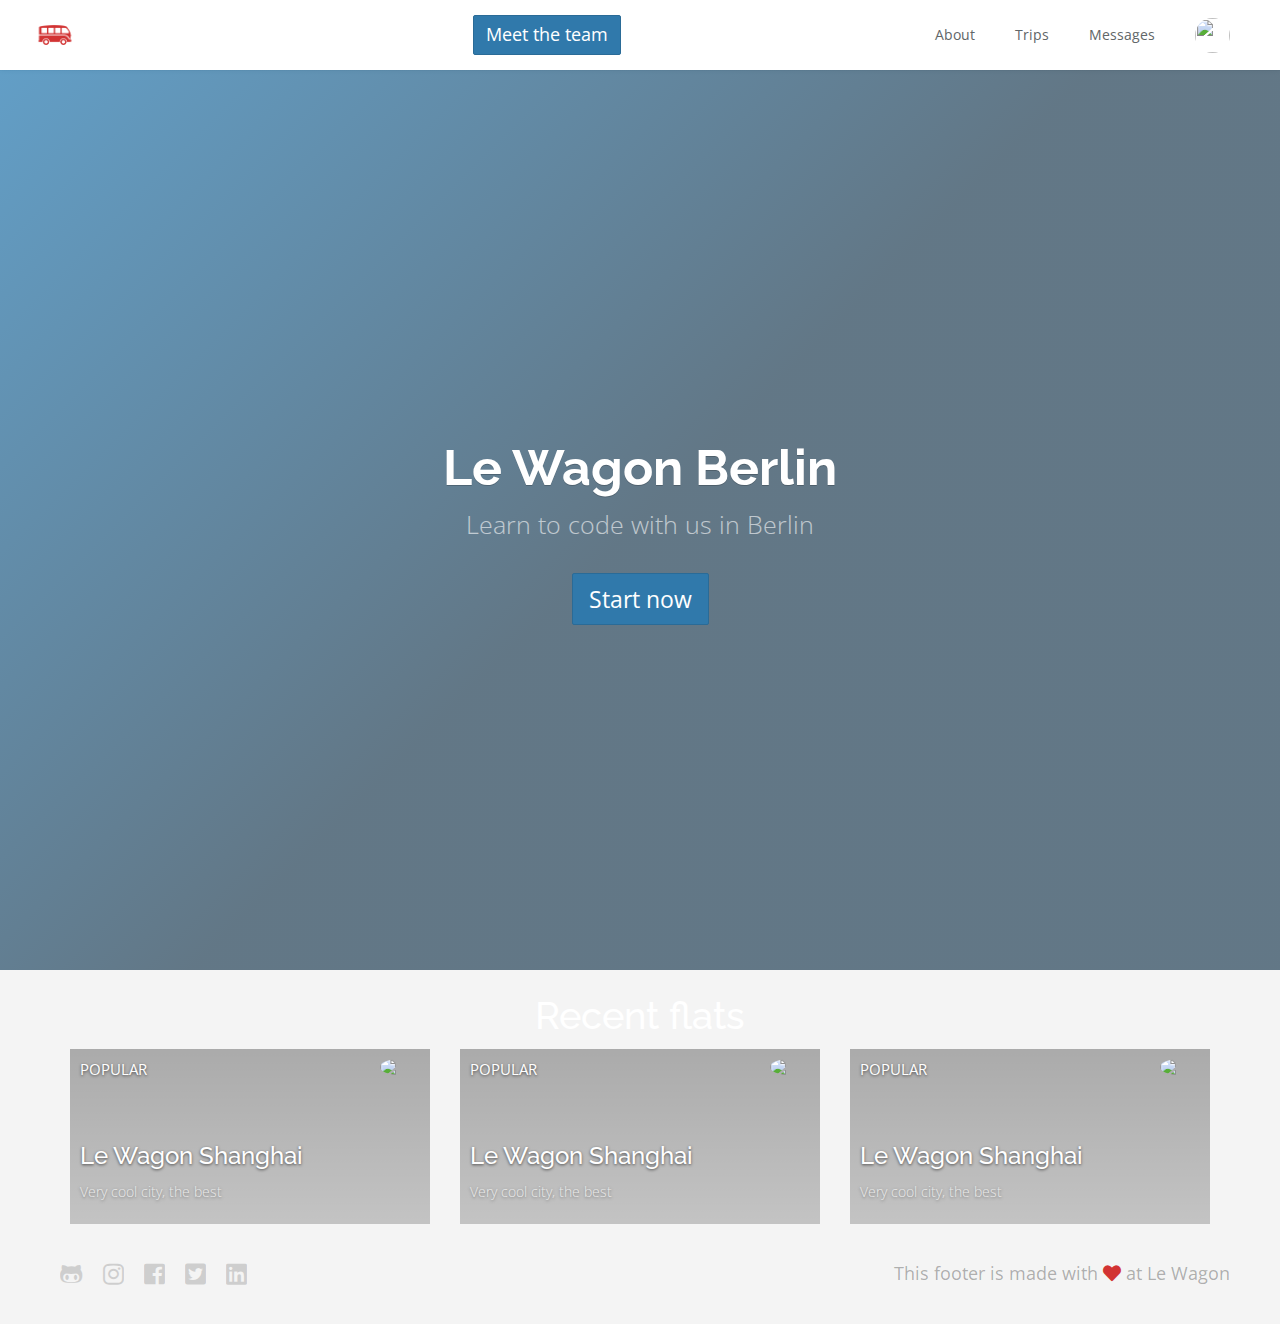
==== commit 5bb978c9: "Automated commit at 2018-10-29 19:24:26 UTC by middleman-deploy 2.0.0-alpha" ====
--- a/index.html
+++ b/index.html
@@ -7,22 +7,121 @@
           content="width=device-width, initial-scale=1, shrink-to-fit=no">
     <!-- Use the title from a page's frontmatter if it has one -->
     <title>Le Wagon - Middleman</title>
-    <link href="stylesheets/application-2da639f4.css" rel="stylesheet" />
+    <link href="stylesheets/application-d96f903d.css" rel="stylesheet" />
     <script src="javascripts/application-93de88c9.js"></script>
     <link href="images/favicon-f15af148.png" rel="icon" type="image/png" />
   </head>
   <body>
-    <div id="home">
-  <div class="home-content">
-    <img src="images/logo-acc9c0ec.png" width="200" alt="Logo" />
-    <p>
-      Middleman is now running!
-    </p>
-    <p class="about">
-      <a href="about.html">More about this template</a>
-    </p>
+    <div class="navbar-wagon">
+  <!-- Logo -->
+  <a href="/" class="navbar-wagon-brand">
+    <img src="images/logo-acc9c0ec.png" id="logo" alt="Logo" />
+  </a>
+  <a href="team.html" class="btn btn-primary">Meet the team</a>
+
+  <!-- Right Navigation -->
+  <div class="navbar-wagon-right hidden-xs hidden-sm">
+
+    <a href="" class="navbar-wagon-item navbar-wagon-link">About</a>
+    <a href="" class="navbar-wagon-item navbar-wagon-link">Trips</a>
+    <a href="" class="navbar-wagon-item navbar-wagon-link">Messages</a>
+
+    <!-- Profile picture with dropdown list -->
+    <div class="navbar-wagon-item">
+      <div class="dropdown">
+        <img src="https://kitt.lewagon.com/placeholder/users/ssaunier" class="avatar dropdown-toggle" id="navbar-wagon-menu" data-toggle="dropdown">
+        <ul class="dropdown-menu dropdown-menu-right navbar-wagon-dropdown-menu">
+          <li><a href="#">Profile</a></li>
+          <li><a href="#">Dashboard</a></li>
+          <li><a href="#">Log Out</a></li>
+        </ul>
+      </div>
+    </div>
+  </div>
+
+  <!-- Dropdown appearing on mobile only -->
+  <div class="navbar-wagon-item hidden-md hidden-lg">
+    <div class="dropdown">
+      <i class="fa fa-bars dropdown-toggle" data-toggle="dropdown"></i>
+      <ul class="dropdown-menu dropdown-menu-right navbar-wagon-dropdown-menu">
+        <li><a href="#">Host</a></li>
+        <li><a href="#">Trips</a></li>
+        <li><a href="#">Messagese</a></li>
+      </ul>
+    </div>
   </div>
 </div>
 
+    <!-- banners -->
+<div class="banner" style="background-image: linear-gradient(-225deg, rgba(0,101,168,0.6) 0%, rgba(0,36,61,0.6) 50%), url('https://kitt.lewagon.com/placeholder/cities/berlin');">
+  <div class="banner-content">
+    <h1>Le Wagon Berlin</h1>
+    <p>Learn to code with us in Berlin</p>
+    <a class="btn btn-primary btn-lg">Start now</a>
+  </div>
+</div>
+
+<!-- cards -->
+<div class="container">
+  <h2 class="text-center">Recent flats</h2>
+  <div class="row">
+    <div class="col-xs-12 col-sm-4">
+      <!-- insert <div class="card"> -->
+        <div class="card" style="background-image: linear-gradient(rgba(0,0,0,0.3), rgba(0,0,0,0.2)), url('https://kitt.lewagon.com/placeholder/cities/shanghai');">
+          <div class="card-category">Popular</div>
+          <div class="card-description">
+            <h2>Le Wagon Shanghai</h2>
+            <p>Very cool city, the best</p>
+          </div>
+          <img class="card-user" src="https://kitt.lewagon.com/placeholder/users/tgenaitay">
+          <a class="card-link" href="#" ></a>
+        </div>
+    </div>
+    <div class="col-xs-12 col-sm-4">
+      <!-- insert <div class="card"> -->
+        <div class="card" style="background-image: linear-gradient(rgba(0,0,0,0.3), rgba(0,0,0,0.2)), url('https://kitt.lewagon.com/placeholder/cities/shanghai');">
+          <div class="card-category">Popular</div>
+          <div class="card-description">
+            <h2>Le Wagon Shanghai</h2>
+            <p>Very cool city, the best</p>
+          </div>
+          <img class="card-user" src="https://kitt.lewagon.com/placeholder/users/tgenaitay">
+          <a class="card-link" href="#" ></a>
+        </div>
+    </div>
+    <div class="col-xs-12 col-sm-4">
+      <!-- insert <div class="card"> -->
+        <div class="card" style="background-image: linear-gradient(rgba(0,0,0,0.3), rgba(0,0,0,0.2)), url('https://kitt.lewagon.com/placeholder/cities/shanghai');">
+          <div class="card-category">Popular</div>
+          <div class="card-description">
+            <h2>Le Wagon Shanghai</h2>
+            <p>Very cool city, the best</p>
+          </div>
+          <img class="card-user" src="https://kitt.lewagon.com/placeholder/users/tgenaitay">
+          <a class="card-link" href="#" ></a>
+        </div>
+    </div>
+  </div>
+</div>
+
+    <div class="footer">
+  <div class="footer-links">
+    <a href=“#”><i class="fab fa-github-alt"></i></a>
+    <a href=“#”><i class="fab fa-instagram"></i></a>
+    <a href=“#”><i class="fab fa-facebook-square"></i></a>
+    <a href=“#”><i class="fab fa-twitter-square"></i></a>
+    <a href=“#”><i class="fab fa-linkedin"></i></a>
+  </div>
+  <div class="footer-copyright">
+    This footer is made with <i class="fa fa-heart"></i> at Le Wagon
+  </div>
+</div>
+
+
+
+
+
   </body>
 </html>
+
+
--- a/stylesheets/application-d96f903d.css
+++ b/stylesheets/application-d96f903d.css
@@ -0,0 +1,8 @@
+@import url("https://fonts.googleapis.com/css?family=Open+Sans:400,300,700|Raleway:400,100,300,700,500");/*!
+ * Bootstrap v3.3.7 (http://getbootstrap.com)
+ * Copyright 2011-2016 Twitter, Inc.
+ * Licensed under MIT (https://github.com/twbs/bootstrap/blob/master/LICENSE)
+ *//*! normalize.css v3.0.3 | MIT License | github.com/necolas/normalize.css */html{font-family:sans-serif;-ms-text-size-adjust:100%;-webkit-text-size-adjust:100%}body{margin:0}article,aside,details,figcaption,figure,footer,header,hgroup,main,menu,nav,section,summary{display:block}audio,canvas,progress,video{display:inline-block;vertical-align:baseline}audio:not([controls]){display:none;height:0}[hidden],template{display:none}a{background-color:transparent}a:active,a:hover{outline:0}abbr[title]{border-bottom:1px dotted}b,strong{font-weight:bold}dfn{font-style:italic}h1{font-size:2em;margin:0.67em 0}mark{background:#ff0;color:#000}small{font-size:80%}sub,sup{font-size:75%;line-height:0;position:relative;vertical-align:baseline}sup{top:-0.5em}sub{bottom:-0.25em}img{border:0}svg:not(:root){overflow:hidden}figure{margin:1em 40px}hr{-webkit-box-sizing:content-box;box-sizing:content-box;height:0}pre{overflow:auto}code,kbd,pre,samp{font-family:monospace, monospace;font-size:1em}button,input,optgroup,select,textarea{color:inherit;font:inherit;margin:0}button{overflow:visible}button,select{text-transform:none}button,html input[type="button"],input[type="reset"],input[type="submit"]{-webkit-appearance:button;cursor:pointer}button[disabled],html input[disabled]{cursor:default}button::-moz-focus-inner,input::-moz-focus-inner{border:0;padding:0}input{line-height:normal}input[type="checkbox"],input[type="radio"]{-webkit-box-sizing:border-box;box-sizing:border-box;padding:0}input[type="number"]::-webkit-inner-spin-button,input[type="number"]::-webkit-outer-spin-button{height:auto}input[type="search"]{-webkit-appearance:textfield;-webkit-box-sizing:content-box;box-sizing:content-box}input[type="search"]::-webkit-search-cancel-button,input[type="search"]::-webkit-search-decoration{-webkit-appearance:none}fieldset{border:1px solid #c0c0c0;margin:0 2px;padding:0.35em 0.625em 0.75em}legend{border:0;padding:0}textarea{overflow:auto}optgroup{font-weight:bold}table{border-collapse:collapse;border-spacing:0}td,th{padding:0}/*! Source: https://github.com/h5bp/html5-boilerplate/blob/master/src/css/main.css */@media print{*,*:before,*:after{background:transparent !important;color:#000 !important;-webkit-box-shadow:none !important;box-shadow:none !important;text-shadow:none !important}a,a:visited{text-decoration:underline}a[href]:after{content:" (" attr(href) ")"}abbr[title]:after{content:" (" attr(title) ")"}a[href^="#"]:after,a[href^="javascript:"]:after{content:""}pre,blockquote{border:1px solid #999;page-break-inside:avoid}thead{display:table-header-group}tr,img{page-break-inside:avoid}img{max-width:100% !important}p,h2,h3{orphans:3;widows:3}h2,h3{page-break-after:avoid}.navbar{display:none}.btn>.caret,.dropup>.btn>.caret{border-top-color:#000 !important}.label{border:1px solid #000}.table{border-collapse:collapse !important}.table td,.table th{background-color:#fff !important}.table-bordered th,.table-bordered td{border:1px solid #ddd !important}}@font-face{font-family:'Glyphicons Halflings';src:url("../assets/bootstrap/glyphicons-halflings-regular-86b6f62b.eot");src:url("../assets/bootstrap/glyphicons-halflings-regular-86b6f62b.eot?#iefix") format("embedded-opentype"),url("../assets/bootstrap/glyphicons-halflings-regular-ca35b697.woff2") format("woff2"),url("../assets/bootstrap/glyphicons-halflings-regular-278e49a8.woff") format("woff"),url("../assets/bootstrap/glyphicons-halflings-regular-44bc1850.ttf") format("truetype"),url("../assets/bootstrap/glyphicons-halflings-regular-de51a849.svg#glyphicons_halflingsregular") format("svg")}.glyphicon{position:relative;top:1px;display:inline-block;font-family:'Glyphicons Halflings';font-style:normal;font-weight:normal;line-height:1;-webkit-font-smoothing:antialiased;-moz-osx-font-smoothing:grayscale}.glyphicon-asterisk:before{content:"\002a"}.glyphicon-plus:before{content:"\002b"}.glyphicon-euro:before,.glyphicon-eur:before{content:"\20ac"}.glyphicon-minus:before{content:"\2212"}.glyphicon-cloud:before{content:"\2601"}.glyphicon-envelope:before{content:"\2709"}.glyphicon-pencil:before{content:"\270f"}.glyphicon-glass:before{content:"\e001"}.glyphicon-music:before{content:"\e002"}.glyphicon-search:before{content:"\e003"}.glyphicon-heart:before{content:"\e005"}.glyphicon-star:before{content:"\e006"}.glyphicon-star-empty:before{content:"\e007"}.glyphicon-user:before{content:"\e008"}.glyphicon-film:before{content:"\e009"}.glyphicon-th-large:before{content:"\e010"}.glyphicon-th:before{content:"\e011"}.glyphicon-th-list:before{content:"\e012"}.glyphicon-ok:before{content:"\e013"}.glyphicon-remove:before{content:"\e014"}.glyphicon-zoom-in:before{content:"\e015"}.glyphicon-zoom-out:before{content:"\e016"}.glyphicon-off:before{content:"\e017"}.glyphicon-signal:before{content:"\e018"}.glyphicon-cog:before{content:"\e019"}.glyphicon-trash:before{content:"\e020"}.glyphicon-home:before{content:"\e021"}.glyphicon-file:before{content:"\e022"}.glyphicon-time:before{content:"\e023"}.glyphicon-road:before{content:"\e024"}.glyphicon-download-alt:before{content:"\e025"}.glyphicon-download:before{content:"\e026"}.glyphicon-upload:before{content:"\e027"}.glyphicon-inbox:before{content:"\e028"}.glyphicon-play-circle:before{content:"\e029"}.glyphicon-repeat:before{content:"\e030"}.glyphicon-refresh:before{content:"\e031"}.glyphicon-list-alt:before{content:"\e032"}.glyphicon-lock:before{content:"\e033"}.glyphicon-flag:before{content:"\e034"}.glyphicon-headphones:before{content:"\e035"}.glyphicon-volume-off:before{content:"\e036"}.glyphicon-volume-down:before{content:"\e037"}.glyphicon-volume-up:before{content:"\e038"}.glyphicon-qrcode:before{content:"\e039"}.glyphicon-barcode:before{content:"\e040"}.glyphicon-tag:before{content:"\e041"}.glyphicon-tags:before{content:"\e042"}.glyphicon-book:before{content:"\e043"}.glyphicon-bookmark:before{content:"\e044"}.glyphicon-print:before{content:"\e045"}.glyphicon-camera:before{content:"\e046"}.glyphicon-font:before{content:"\e047"}.glyphicon-bold:before{content:"\e048"}.glyphicon-italic:before{content:"\e049"}.glyphicon-text-height:before{content:"\e050"}.glyphicon-text-width:before{content:"\e051"}.glyphicon-align-left:before{content:"\e052"}.glyphicon-align-center:before{content:"\e053"}.glyphicon-align-right:before{content:"\e054"}.glyphicon-align-justify:before{content:"\e055"}.glyphicon-list:before{content:"\e056"}.glyphicon-indent-left:before{content:"\e057"}.glyphicon-indent-right:before{content:"\e058"}.glyphicon-facetime-video:before{content:"\e059"}.glyphicon-picture:before{content:"\e060"}.glyphicon-map-marker:before{content:"\e062"}.glyphicon-adjust:before{content:"\e063"}.glyphicon-tint:before{content:"\e064"}.glyphicon-edit:before{content:"\e065"}.glyphicon-share:before{content:"\e066"}.glyphicon-check:before{content:"\e067"}.glyphicon-move:before{content:"\e068"}.glyphicon-step-backward:before{content:"\e069"}.glyphicon-fast-backward:before{content:"\e070"}.glyphicon-backward:before{content:"\e071"}.glyphicon-play:before{content:"\e072"}.glyphicon-pause:before{content:"\e073"}.glyphicon-stop:before{content:"\e074"}.glyphicon-forward:before{content:"\e075"}.glyphicon-fast-forward:before{content:"\e076"}.glyphicon-step-forward:before{content:"\e077"}.glyphicon-eject:before{content:"\e078"}.glyphicon-chevron-left:before{content:"\e079"}.glyphicon-chevron-right:before{content:"\e080"}.glyphicon-plus-sign:before{content:"\e081"}.glyphicon-minus-sign:before{content:"\e082"}.glyphicon-remove-sign:before{content:"\e083"}.glyphicon-ok-sign:before{content:"\e084"}.glyphicon-question-sign:before{content:"\e085"}.glyphicon-info-sign:before{content:"\e086"}.glyphicon-screenshot:before{content:"\e087"}.glyphicon-remove-circle:before{content:"\e088"}.glyphicon-ok-circle:before{content:"\e089"}.glyphicon-ban-circle:before{content:"\e090"}.glyphicon-arrow-left:before{content:"\e091"}.glyphicon-arrow-right:before{content:"\e092"}.glyphicon-arrow-up:before{content:"\e093"}.glyphicon-arrow-down:before{content:"\e094"}.glyphicon-share-alt:before{content:"\e095"}.glyphicon-resize-full:before{content:"\e096"}.glyphicon-resize-small:before{content:"\e097"}.glyphicon-exclamation-sign:before{content:"\e101"}.glyphicon-gift:before{content:"\e102"}.glyphicon-leaf:before{content:"\e103"}.glyphicon-fire:before{content:"\e104"}.glyphicon-eye-open:before{content:"\e105"}.glyphicon-eye-close:before{content:"\e106"}.glyphicon-warning-sign:before{content:"\e107"}.glyphicon-plane:before{content:"\e108"}.glyphicon-calendar:before{content:"\e109"}.glyphicon-random:before{content:"\e110"}.glyphicon-comment:before{content:"\e111"}.glyphicon-magnet:before{content:"\e112"}.glyphicon-chevron-up:before{content:"\e113"}.glyphicon-chevron-down:before{content:"\e114"}.glyphicon-retweet:before{content:"\e115"}.glyphicon-shopping-cart:before{content:"\e116"}.glyphicon-folder-close:before{content:"\e117"}.glyphicon-folder-open:before{content:"\e118"}.glyphicon-resize-vertical:before{content:"\e119"}.glyphicon-resize-horizontal:before{content:"\e120"}.glyphicon-hdd:before{content:"\e121"}.glyphicon-bullhorn:before{content:"\e122"}.glyphicon-bell:before{content:"\e123"}.glyphicon-certificate:before{content:"\e124"}.glyphicon-thumbs-up:before{content:"\e125"}.glyphicon-thumbs-down:before{content:"\e126"}.glyphicon-hand-right:before{content:"\e127"}.glyphicon-hand-left:before{content:"\e128"}.glyphicon-hand-up:before{content:"\e129"}.glyphicon-hand-down:before{content:"\e130"}.glyphicon-circle-arrow-right:before{content:"\e131"}.glyphicon-circle-arrow-left:before{content:"\e132"}.glyphicon-circle-arrow-up:before{content:"\e133"}.glyphicon-circle-arrow-down:before{content:"\e134"}.glyphicon-globe:before{content:"\e135"}.glyphicon-wrench:before{content:"\e136"}.glyphicon-tasks:before{content:"\e137"}.glyphicon-filter:before{content:"\e138"}.glyphicon-briefcase:before{content:"\e139"}.glyphicon-fullscreen:before{content:"\e140"}.glyphicon-dashboard:before{content:"\e141"}.glyphicon-paperclip:before{content:"\e142"}.glyphicon-heart-empty:before{content:"\e143"}.glyphicon-link:before{content:"\e144"}.glyphicon-phone:before{content:"\e145"}.glyphicon-pushpin:before{content:"\e146"}.glyphicon-usd:before{content:"\e148"}.glyphicon-gbp:before{content:"\e149"}.glyphicon-sort:before{content:"\e150"}.glyphicon-sort-by-alphabet:before{content:"\e151"}.glyphicon-sort-by-alphabet-alt:before{content:"\e152"}.glyphicon-sort-by-order:before{content:"\e153"}.glyphicon-sort-by-order-alt:before{content:"\e154"}.glyphicon-sort-by-attributes:before{content:"\e155"}.glyphicon-sort-by-attributes-alt:before{content:"\e156"}.glyphicon-unchecked:before{content:"\e157"}.glyphicon-expand:before{content:"\e158"}.glyphicon-collapse-down:before{content:"\e159"}.glyphicon-collapse-up:before{content:"\e160"}.glyphicon-log-in:before{content:"\e161"}.glyphicon-flash:before{content:"\e162"}.glyphicon-log-out:before{content:"\e163"}.glyphicon-new-window:before{content:"\e164"}.glyphicon-record:before{content:"\e165"}.glyphicon-save:before{content:"\e166"}.glyphicon-open:before{content:"\e167"}.glyphicon-saved:before{content:"\e168"}.glyphicon-import:before{content:"\e169"}.glyphicon-export:before{content:"\e170"}.glyphicon-send:before{content:"\e171"}.glyphicon-floppy-disk:before{content:"\e172"}.glyphicon-floppy-saved:before{content:"\e173"}.glyphicon-floppy-remove:before{content:"\e174"}.glyphicon-floppy-save:before{content:"\e175"}.glyphicon-floppy-open:before{content:"\e176"}.glyphicon-credit-card:before{content:"\e177"}.glyphicon-transfer:before{content:"\e178"}.glyphicon-cutlery:before{content:"\e179"}.glyphicon-header:before{content:"\e180"}.glyphicon-compressed:before{content:"\e181"}.glyphicon-earphone:before{content:"\e182"}.glyphicon-phone-alt:before{content:"\e183"}.glyphicon-tower:before{content:"\e184"}.glyphicon-stats:before{content:"\e185"}.glyphicon-sd-video:before{content:"\e186"}.glyphicon-hd-video:before{content:"\e187"}.glyphicon-subtitles:before{content:"\e188"}.glyphicon-sound-stereo:before{content:"\e189"}.glyphicon-sound-dolby:before{content:"\e190"}.glyphicon-sound-5-1:before{content:"\e191"}.glyphicon-sound-6-1:before{content:"\e192"}.glyphicon-sound-7-1:before{content:"\e193"}.glyphicon-copyright-mark:before{content:"\e194"}.glyphicon-registration-mark:before{content:"\e195"}.glyphicon-cloud-download:before{content:"\e197"}.glyphicon-cloud-upload:before{content:"\e198"}.glyphicon-tree-conifer:before{content:"\e199"}.glyphicon-tree-deciduous:before{content:"\e200"}.glyphicon-cd:before{content:"\e201"}.glyphicon-save-file:before{content:"\e202"}.glyphicon-open-file:before{content:"\e203"}.glyphicon-level-up:before{content:"\e204"}.glyphicon-copy:before{content:"\e205"}.glyphicon-paste:before{content:"\e206"}.glyphicon-alert:before{content:"\e209"}.glyphicon-equalizer:before{content:"\e210"}.glyphicon-king:before{content:"\e211"}.glyphicon-queen:before{content:"\e212"}.glyphicon-pawn:before{content:"\e213"}.glyphicon-bishop:before{content:"\e214"}.glyphicon-knight:before{content:"\e215"}.glyphicon-baby-formula:before{content:"\e216"}.glyphicon-tent:before{content:"\26fa"}.glyphicon-blackboard:before{content:"\e218"}.glyphicon-bed:before{content:"\e219"}.glyphicon-apple:before{content:"\f8ff"}.glyphicon-erase:before{content:"\e221"}.glyphicon-hourglass:before{content:"\231b"}.glyphicon-lamp:before{content:"\e223"}.glyphicon-duplicate:before{content:"\e224"}.glyphicon-piggy-bank:before{content:"\e225"}.glyphicon-scissors:before{content:"\e226"}.glyphicon-bitcoin:before{content:"\e227"}.glyphicon-btc:before{content:"\e227"}.glyphicon-xbt:before{content:"\e227"}.glyphicon-yen:before{content:"\00a5"}.glyphicon-jpy:before{content:"\00a5"}.glyphicon-ruble:before{content:"\20bd"}.glyphicon-rub:before{content:"\20bd"}.glyphicon-scale:before{content:"\e230"}.glyphicon-ice-lolly:before{content:"\e231"}.glyphicon-ice-lolly-tasted:before{content:"\e232"}.glyphicon-education:before{content:"\e233"}.glyphicon-option-horizontal:before{content:"\e234"}.glyphicon-option-vertical:before{content:"\e235"}.glyphicon-menu-hamburger:before{content:"\e236"}.glyphicon-modal-window:before{content:"\e237"}.glyphicon-oil:before{content:"\e238"}.glyphicon-grain:before{content:"\e239"}.glyphicon-sunglasses:before{content:"\e240"}.glyphicon-text-size:before{content:"\e241"}.glyphicon-text-color:before{content:"\e242"}.glyphicon-text-background:before{content:"\e243"}.glyphicon-object-align-top:before{content:"\e244"}.glyphicon-object-align-bottom:before{content:"\e245"}.glyphicon-object-align-horizontal:before{content:"\e246"}.glyphicon-object-align-left:before{content:"\e247"}.glyphicon-object-align-vertical:before{content:"\e248"}.glyphicon-object-align-right:before{content:"\e249"}.glyphicon-triangle-right:before{content:"\e250"}.glyphicon-triangle-left:before{content:"\e251"}.glyphicon-triangle-bottom:before{content:"\e252"}.glyphicon-triangle-top:before{content:"\e253"}.glyphicon-console:before{content:"\e254"}.glyphicon-superscript:before{content:"\e255"}.glyphicon-subscript:before{content:"\e256"}.glyphicon-menu-left:before{content:"\e257"}.glyphicon-menu-right:before{content:"\e258"}.glyphicon-menu-down:before{content:"\e259"}.glyphicon-menu-up:before{content:"\e260"}*{-webkit-box-sizing:border-box;box-sizing:border-box}*:before,*:after{-webkit-box-sizing:border-box;box-sizing:border-box}html{font-size:10px;-webkit-tap-highlight-color:transparent}body{font-family:"Open Sans", "Helvetica", "sans-serif";font-size:18px;line-height:1.42857143;color:white;background-color:#F4F4F4}input,button,select,textarea{font-family:inherit;font-size:inherit;line-height:inherit}a{color:#3079ab;text-decoration:none}a:hover,a:focus{color:#1f4f6f;text-decoration:underline}a:focus{outline:5px auto -webkit-focus-ring-color;outline-offset:-2px}figure{margin:0}img{vertical-align:middle}.img-responsive{display:block;max-width:100%;height:auto}.img-rounded{border-radius:2px}.img-thumbnail{padding:4px;line-height:1.42857143;background-color:#F4F4F4;border:1px solid #ddd;border-radius:2px;-webkit-transition:all 0.2s ease-in-out;transition:all 0.2s ease-in-out;display:inline-block;max-width:100%;height:auto}.img-circle{border-radius:50%}hr{margin-top:25px;margin-bottom:25px;border:0;border-top:1px solid white}.sr-only{position:absolute;width:1px;height:1px;margin:-1px;padding:0;overflow:hidden;clip:rect(0, 0, 0, 0);border:0}.sr-only-focusable:active,.sr-only-focusable:focus{position:static;width:auto;height:auto;margin:0;overflow:visible;clip:auto}[role="button"]{cursor:pointer}h1,h2,h3,h4,h5,h6,.h1,.h2,.h3,.h4,.h5,.h6{font-family:"Raleway", "Helvetica", "sans-serif";font-weight:500;line-height:1.1;color:inherit}h1 small,h1 .small,h2 small,h2 .small,h3 small,h3 .small,h4 small,h4 .small,h5 small,h5 .small,h6 small,h6 .small,.h1 small,.h1 .small,.h2 small,.h2 .small,.h3 small,.h3 .small,.h4 small,.h4 .small,.h5 small,.h5 .small,.h6 small,.h6 .small{font-weight:normal;line-height:1;color:white}h1,.h1,h2,.h2,h3,.h3{margin-top:25px;margin-bottom:12.5px}h1 small,h1 .small,.h1 small,.h1 .small,h2 small,h2 .small,.h2 small,.h2 .small,h3 small,h3 .small,.h3 small,.h3 .small{font-size:65%}h4,.h4,h5,.h5,h6,.h6{margin-top:12.5px;margin-bottom:12.5px}h4 small,h4 .small,.h4 small,.h4 .small,h5 small,h5 .small,.h5 small,.h5 .small,h6 small,h6 .small,.h6 small,.h6 .small{font-size:75%}h1,.h1{font-size:46px}h2,.h2{font-size:38px}h3,.h3{font-size:31px}h4,.h4{font-size:23px}h5,.h5{font-size:18px}h6,.h6{font-size:16px}p{margin:0 0 12.5px}.lead{margin-bottom:25px;font-size:20px;font-weight:300;line-height:1.4}@media (min-width: 768px){.lead{font-size:27px}}small,.small{font-size:88%}mark,.mark{background-color:#fcf8e3;padding:.2em}.text-left{text-align:left}.text-right{text-align:right}.text-center{text-align:center}.text-justify{text-align:justify}.text-nowrap{white-space:nowrap}.text-lowercase{text-transform:lowercase}.text-uppercase,.initialism{text-transform:uppercase}.text-capitalize{text-transform:capitalize}.text-muted{color:white}.text-primary{color:#3079ab}a.text-primary:hover,a.text-primary:focus{color:#255d83}.text-success{color:#3c763d}a.text-success:hover,a.text-success:focus{color:#2b542c}.text-info{color:#31708f}a.text-info:hover,a.text-info:focus{color:#245269}.text-warning{color:#8a6d3b}a.text-warning:hover,a.text-warning:focus{color:#66512c}.text-danger{color:#a94442}a.text-danger:hover,a.text-danger:focus{color:#843534}.bg-primary{color:#fff}.bg-primary{background-color:#3079ab}a.bg-primary:hover,a.bg-primary:focus{background-color:#255d83}.bg-success{background-color:#dff0d8}a.bg-success:hover,a.bg-success:focus{background-color:#c1e2b3}.bg-info{background-color:#d9edf7}a.bg-info:hover,a.bg-info:focus{background-color:#afd9ee}.bg-warning{background-color:#fcf8e3}a.bg-warning:hover,a.bg-warning:focus{background-color:#f7ecb5}.bg-danger{background-color:#f2dede}a.bg-danger:hover,a.bg-danger:focus{background-color:#e4b9b9}.page-header{padding-bottom:11.5px;margin:50px 0 25px;border-bottom:1px solid white}ul,ol{margin-top:0;margin-bottom:12.5px}ul ul,ul ol,ol ul,ol ol{margin-bottom:0}.list-unstyled{padding-left:0;list-style:none}.list-inline{padding-left:0;list-style:none;margin-left:-5px}.list-inline>li{display:inline-block;padding-left:5px;padding-right:5px}dl{margin-top:0;margin-bottom:25px}dt,dd{line-height:1.42857143}dt{font-weight:bold}dd{margin-left:0}.dl-horizontal dd:before,.dl-horizontal dd:after{content:" ";display:table}.dl-horizontal dd:after{clear:both}@media (min-width: 768px){.dl-horizontal dt{float:left;width:160px;clear:left;text-align:right;overflow:hidden;text-overflow:ellipsis;white-space:nowrap}.dl-horizontal dd{margin-left:180px}}abbr[title],abbr[data-original-title]{cursor:help;border-bottom:1px dotted white}.initialism{font-size:90%}blockquote{padding:12.5px 25px;margin:0 0 25px;font-size:22.5px;border-left:5px solid white}blockquote p:last-child,blockquote ul:last-child,blockquote ol:last-child{margin-bottom:0}blockquote footer,blockquote small,blockquote .small{display:block;font-size:80%;line-height:1.42857143;color:white}blockquote footer:before,blockquote small:before,blockquote .small:before{content:'\2014 \00A0'}.blockquote-reverse,blockquote.pull-right{padding-right:15px;padding-left:0;border-right:5px solid white;border-left:0;text-align:right}.blockquote-reverse footer:before,.blockquote-reverse small:before,.blockquote-reverse .small:before,blockquote.pull-right footer:before,blockquote.pull-right small:before,blockquote.pull-right .small:before{content:''}.blockquote-reverse footer:after,.blockquote-reverse small:after,.blockquote-reverse .small:after,blockquote.pull-right footer:after,blockquote.pull-right small:after,blockquote.pull-right .small:after{content:'\00A0 \2014'}address{margin-bottom:25px;font-style:normal;line-height:1.42857143}code,kbd,pre,samp{font-family:Menlo, Monaco, Consolas, "Courier New", monospace}code{padding:2px 4px;font-size:90%;color:#c7254e;background-color:#f9f2f4;border-radius:2px}kbd{padding:2px 4px;font-size:90%;color:#fff;background-color:#333;border-radius:2px;-webkit-box-shadow:inset 0 -1px 0 rgba(0,0,0,0.25);box-shadow:inset 0 -1px 0 rgba(0,0,0,0.25)}kbd kbd{padding:0;font-size:100%;font-weight:bold;-webkit-box-shadow:none;box-shadow:none}pre{display:block;padding:12px;margin:0 0 12.5px;font-size:17px;line-height:1.42857143;word-break:break-all;word-wrap:break-word;color:white;background-color:#f5f5f5;border:1px solid #ccc;border-radius:2px}pre code{padding:0;font-size:inherit;color:inherit;white-space:pre-wrap;background-color:transparent;border-radius:0}.pre-scrollable{max-height:340px;overflow-y:scroll}.container{margin-right:auto;margin-left:auto;padding-left:15px;padding-right:15px}.container:before,.container:after{content:" ";display:table}.container:after{clear:both}@media (min-width: 768px){.container{width:750px}}@media (min-width: 992px){.container{width:970px}}@media (min-width: 1200px){.container{width:1170px}}.container-fluid{margin-right:auto;margin-left:auto;padding-left:15px;padding-right:15px}.container-fluid:before,.container-fluid:after{content:" ";display:table}.container-fluid:after{clear:both}.row{margin-left:-15px;margin-right:-15px}.row:before,.row:after{content:" ";display:table}.row:after{clear:both}.col-xs-1,.col-sm-1,.col-md-1,.col-lg-1,.col-xs-2,.col-sm-2,.col-md-2,.col-lg-2,.col-xs-3,.col-sm-3,.col-md-3,.col-lg-3,.col-xs-4,.col-sm-4,.col-md-4,.col-lg-4,.col-xs-5,.col-sm-5,.col-md-5,.col-lg-5,.col-xs-6,.col-sm-6,.col-md-6,.col-lg-6,.col-xs-7,.col-sm-7,.col-md-7,.col-lg-7,.col-xs-8,.col-sm-8,.col-md-8,.col-lg-8,.col-xs-9,.col-sm-9,.col-md-9,.col-lg-9,.col-xs-10,.col-sm-10,.col-md-10,.col-lg-10,.col-xs-11,.col-sm-11,.col-md-11,.col-lg-11,.col-xs-12,.col-sm-12,.col-md-12,.col-lg-12{position:relative;min-height:1px;padding-left:15px;padding-right:15px}.col-xs-1,.col-xs-2,.col-xs-3,.col-xs-4,.col-xs-5,.col-xs-6,.col-xs-7,.col-xs-8,.col-xs-9,.col-xs-10,.col-xs-11,.col-xs-12{float:left}.col-xs-1{width:8.33333333%}.col-xs-2{width:16.66666667%}.col-xs-3{width:25%}.col-xs-4{width:33.33333333%}.col-xs-5{width:41.66666667%}.col-xs-6{width:50%}.col-xs-7{width:58.33333333%}.col-xs-8{width:66.66666667%}.col-xs-9{width:75%}.col-xs-10{width:83.33333333%}.col-xs-11{width:91.66666667%}.col-xs-12{width:100%}.col-xs-pull-0{right:auto}.col-xs-pull-1{right:8.33333333%}.col-xs-pull-2{right:16.66666667%}.col-xs-pull-3{right:25%}.col-xs-pull-4{right:33.33333333%}.col-xs-pull-5{right:41.66666667%}.col-xs-pull-6{right:50%}.col-xs-pull-7{right:58.33333333%}.col-xs-pull-8{right:66.66666667%}.col-xs-pull-9{right:75%}.col-xs-pull-10{right:83.33333333%}.col-xs-pull-11{right:91.66666667%}.col-xs-pull-12{right:100%}.col-xs-push-0{left:auto}.col-xs-push-1{left:8.33333333%}.col-xs-push-2{left:16.66666667%}.col-xs-push-3{left:25%}.col-xs-push-4{left:33.33333333%}.col-xs-push-5{left:41.66666667%}.col-xs-push-6{left:50%}.col-xs-push-7{left:58.33333333%}.col-xs-push-8{left:66.66666667%}.col-xs-push-9{left:75%}.col-xs-push-10{left:83.33333333%}.col-xs-push-11{left:91.66666667%}.col-xs-push-12{left:100%}.col-xs-offset-0{margin-left:0%}.col-xs-offset-1{margin-left:8.33333333%}.col-xs-offset-2{margin-left:16.66666667%}.col-xs-offset-3{margin-left:25%}.col-xs-offset-4{margin-left:33.33333333%}.col-xs-offset-5{margin-left:41.66666667%}.col-xs-offset-6{margin-left:50%}.col-xs-offset-7{margin-left:58.33333333%}.col-xs-offset-8{margin-left:66.66666667%}.col-xs-offset-9{margin-left:75%}.col-xs-offset-10{margin-left:83.33333333%}.col-xs-offset-11{margin-left:91.66666667%}.col-xs-offset-12{margin-left:100%}@media (min-width: 768px){.col-sm-1,.col-sm-2,.col-sm-3,.col-sm-4,.col-sm-5,.col-sm-6,.col-sm-7,.col-sm-8,.col-sm-9,.col-sm-10,.col-sm-11,.col-sm-12{float:left}.col-sm-1{width:8.33333333%}.col-sm-2{width:16.66666667%}.col-sm-3{width:25%}.col-sm-4{width:33.33333333%}.col-sm-5{width:41.66666667%}.col-sm-6{width:50%}.col-sm-7{width:58.33333333%}.col-sm-8{width:66.66666667%}.col-sm-9{width:75%}.col-sm-10{width:83.33333333%}.col-sm-11{width:91.66666667%}.col-sm-12{width:100%}.col-sm-pull-0{right:auto}.col-sm-pull-1{right:8.33333333%}.col-sm-pull-2{right:16.66666667%}.col-sm-pull-3{right:25%}.col-sm-pull-4{right:33.33333333%}.col-sm-pull-5{right:41.66666667%}.col-sm-pull-6{right:50%}.col-sm-pull-7{right:58.33333333%}.col-sm-pull-8{right:66.66666667%}.col-sm-pull-9{right:75%}.col-sm-pull-10{right:83.33333333%}.col-sm-pull-11{right:91.66666667%}.col-sm-pull-12{right:100%}.col-sm-push-0{left:auto}.col-sm-push-1{left:8.33333333%}.col-sm-push-2{left:16.66666667%}.col-sm-push-3{left:25%}.col-sm-push-4{left:33.33333333%}.col-sm-push-5{left:41.66666667%}.col-sm-push-6{left:50%}.col-sm-push-7{left:58.33333333%}.col-sm-push-8{left:66.66666667%}.col-sm-push-9{left:75%}.col-sm-push-10{left:83.33333333%}.col-sm-push-11{left:91.66666667%}.col-sm-push-12{left:100%}.col-sm-offset-0{margin-left:0%}.col-sm-offset-1{margin-left:8.33333333%}.col-sm-offset-2{margin-left:16.66666667%}.col-sm-offset-3{margin-left:25%}.col-sm-offset-4{margin-left:33.33333333%}.col-sm-offset-5{margin-left:41.66666667%}.col-sm-offset-6{margin-left:50%}.col-sm-offset-7{margin-left:58.33333333%}.col-sm-offset-8{margin-left:66.66666667%}.col-sm-offset-9{margin-left:75%}.col-sm-offset-10{margin-left:83.33333333%}.col-sm-offset-11{margin-left:91.66666667%}.col-sm-offset-12{margin-left:100%}}@media (min-width: 992px){.col-md-1,.col-md-2,.col-md-3,.col-md-4,.col-md-5,.col-md-6,.col-md-7,.col-md-8,.col-md-9,.col-md-10,.col-md-11,.col-md-12{float:left}.col-md-1{width:8.33333333%}.col-md-2{width:16.66666667%}.col-md-3{width:25%}.col-md-4{width:33.33333333%}.col-md-5{width:41.66666667%}.col-md-6{width:50%}.col-md-7{width:58.33333333%}.col-md-8{width:66.66666667%}.col-md-9{width:75%}.col-md-10{width:83.33333333%}.col-md-11{width:91.66666667%}.col-md-12{width:100%}.col-md-pull-0{right:auto}.col-md-pull-1{right:8.33333333%}.col-md-pull-2{right:16.66666667%}.col-md-pull-3{right:25%}.col-md-pull-4{right:33.33333333%}.col-md-pull-5{right:41.66666667%}.col-md-pull-6{right:50%}.col-md-pull-7{right:58.33333333%}.col-md-pull-8{right:66.66666667%}.col-md-pull-9{right:75%}.col-md-pull-10{right:83.33333333%}.col-md-pull-11{right:91.66666667%}.col-md-pull-12{right:100%}.col-md-push-0{left:auto}.col-md-push-1{left:8.33333333%}.col-md-push-2{left:16.66666667%}.col-md-push-3{left:25%}.col-md-push-4{left:33.33333333%}.col-md-push-5{left:41.66666667%}.col-md-push-6{left:50%}.col-md-push-7{left:58.33333333%}.col-md-push-8{left:66.66666667%}.col-md-push-9{left:75%}.col-md-push-10{left:83.33333333%}.col-md-push-11{left:91.66666667%}.col-md-push-12{left:100%}.col-md-offset-0{margin-left:0%}.col-md-offset-1{margin-left:8.33333333%}.col-md-offset-2{margin-left:16.66666667%}.col-md-offset-3{margin-left:25%}.col-md-offset-4{margin-left:33.33333333%}.col-md-offset-5{margin-left:41.66666667%}.col-md-offset-6{margin-left:50%}.col-md-offset-7{margin-left:58.33333333%}.col-md-offset-8{margin-left:66.66666667%}.col-md-offset-9{margin-left:75%}.col-md-offset-10{margin-left:83.33333333%}.col-md-offset-11{margin-left:91.66666667%}.col-md-offset-12{margin-left:100%}}@media (min-width: 1200px){.col-lg-1,.col-lg-2,.col-lg-3,.col-lg-4,.col-lg-5,.col-lg-6,.col-lg-7,.col-lg-8,.col-lg-9,.col-lg-10,.col-lg-11,.col-lg-12{float:left}.col-lg-1{width:8.33333333%}.col-lg-2{width:16.66666667%}.col-lg-3{width:25%}.col-lg-4{width:33.33333333%}.col-lg-5{width:41.66666667%}.col-lg-6{width:50%}.col-lg-7{width:58.33333333%}.col-lg-8{width:66.66666667%}.col-lg-9{width:75%}.col-lg-10{width:83.33333333%}.col-lg-11{width:91.66666667%}.col-lg-12{width:100%}.col-lg-pull-0{right:auto}.col-lg-pull-1{right:8.33333333%}.col-lg-pull-2{right:16.66666667%}.col-lg-pull-3{right:25%}.col-lg-pull-4{right:33.33333333%}.col-lg-pull-5{right:41.66666667%}.col-lg-pull-6{right:50%}.col-lg-pull-7{right:58.33333333%}.col-lg-pull-8{right:66.66666667%}.col-lg-pull-9{right:75%}.col-lg-pull-10{right:83.33333333%}.col-lg-pull-11{right:91.66666667%}.col-lg-pull-12{right:100%}.col-lg-push-0{left:auto}.col-lg-push-1{left:8.33333333%}.col-lg-push-2{left:16.66666667%}.col-lg-push-3{left:25%}.col-lg-push-4{left:33.33333333%}.col-lg-push-5{left:41.66666667%}.col-lg-push-6{left:50%}.col-lg-push-7{left:58.33333333%}.col-lg-push-8{left:66.66666667%}.col-lg-push-9{left:75%}.col-lg-push-10{left:83.33333333%}.col-lg-push-11{left:91.66666667%}.col-lg-push-12{left:100%}.col-lg-offset-0{margin-left:0%}.col-lg-offset-1{margin-left:8.33333333%}.col-lg-offset-2{margin-left:16.66666667%}.col-lg-offset-3{margin-left:25%}.col-lg-offset-4{margin-left:33.33333333%}.col-lg-offset-5{margin-left:41.66666667%}.col-lg-offset-6{margin-left:50%}.col-lg-offset-7{margin-left:58.33333333%}.col-lg-offset-8{margin-left:66.66666667%}.col-lg-offset-9{margin-left:75%}.col-lg-offset-10{margin-left:83.33333333%}.col-lg-offset-11{margin-left:91.66666667%}.col-lg-offset-12{margin-left:100%}}table{background-color:transparent}caption{padding-top:8px;padding-bottom:8px;color:white;text-align:left}th{text-align:left}.table{width:100%;max-width:100%;margin-bottom:25px}.table>thead>tr>th,.table>thead>tr>td,.table>tbody>tr>th,.table>tbody>tr>td,.table>tfoot>tr>th,.table>tfoot>tr>td{padding:8px;line-height:1.42857143;vertical-align:top;border-top:1px solid #ddd}.table>thead>tr>th{vertical-align:bottom;border-bottom:2px solid #ddd}.table>caption+thead>tr:first-child>th,.table>caption+thead>tr:first-child>td,.table>colgroup+thead>tr:first-child>th,.table>colgroup+thead>tr:first-child>td,.table>thead:first-child>tr:first-child>th,.table>thead:first-child>tr:first-child>td{border-top:0}.table>tbody+tbody{border-top:2px solid #ddd}.table .table{background-color:#F4F4F4}.table-condensed>thead>tr>th,.table-condensed>thead>tr>td,.table-condensed>tbody>tr>th,.table-condensed>tbody>tr>td,.table-condensed>tfoot>tr>th,.table-condensed>tfoot>tr>td{padding:5px}.table-bordered{border:1px solid #ddd}.table-bordered>thead>tr>th,.table-bordered>thead>tr>td,.table-bordered>tbody>tr>th,.table-bordered>tbody>tr>td,.table-bordered>tfoot>tr>th,.table-bordered>tfoot>tr>td{border:1px solid #ddd}.table-bordered>thead>tr>th,.table-bordered>thead>tr>td{border-bottom-width:2px}.table-striped>tbody>tr:nth-of-type(odd){background-color:#f9f9f9}.table-hover>tbody>tr:hover{background-color:#f5f5f5}table col[class*="col-"]{position:static;float:none;display:table-column}table td[class*="col-"],table th[class*="col-"]{position:static;float:none;display:table-cell}.table>thead>tr>td.active,.table>thead>tr>th.active,.table>thead>tr.active>td,.table>thead>tr.active>th,.table>tbody>tr>td.active,.table>tbody>tr>th.active,.table>tbody>tr.active>td,.table>tbody>tr.active>th,.table>tfoot>tr>td.active,.table>tfoot>tr>th.active,.table>tfoot>tr.active>td,.table>tfoot>tr.active>th{background-color:#f5f5f5}.table-hover>tbody>tr>td.active:hover,.table-hover>tbody>tr>th.active:hover,.table-hover>tbody>tr.active:hover>td,.table-hover>tbody>tr:hover>.active,.table-hover>tbody>tr.active:hover>th{background-color:#e8e8e8}.table>thead>tr>td.success,.table>thead>tr>th.success,.table>thead>tr.success>td,.table>thead>tr.success>th,.table>tbody>tr>td.success,.table>tbody>tr>th.success,.table>tbody>tr.success>td,.table>tbody>tr.success>th,.table>tfoot>tr>td.success,.table>tfoot>tr>th.success,.table>tfoot>tr.success>td,.table>tfoot>tr.success>th{background-color:#dff0d8}.table-hover>tbody>tr>td.success:hover,.table-hover>tbody>tr>th.success:hover,.table-hover>tbody>tr.success:hover>td,.table-hover>tbody>tr:hover>.success,.table-hover>tbody>tr.success:hover>th{background-color:#d0e9c6}.table>thead>tr>td.info,.table>thead>tr>th.info,.table>thead>tr.info>td,.table>thead>tr.info>th,.table>tbody>tr>td.info,.table>tbody>tr>th.info,.table>tbody>tr.info>td,.table>tbody>tr.info>th,.table>tfoot>tr>td.info,.table>tfoot>tr>th.info,.table>tfoot>tr.info>td,.table>tfoot>tr.info>th{background-color:#d9edf7}.table-hover>tbody>tr>td.info:hover,.table-hover>tbody>tr>th.info:hover,.table-hover>tbody>tr.info:hover>td,.table-hover>tbody>tr:hover>.info,.table-hover>tbody>tr.info:hover>th{background-color:#c4e3f3}.table>thead>tr>td.warning,.table>thead>tr>th.warning,.table>thead>tr.warning>td,.table>thead>tr.warning>th,.table>tbody>tr>td.warning,.table>tbody>tr>th.warning,.table>tbody>tr.warning>td,.table>tbody>tr.warning>th,.table>tfoot>tr>td.warning,.table>tfoot>tr>th.warning,.table>tfoot>tr.warning>td,.table>tfoot>tr.warning>th{background-color:#fcf8e3}.table-hover>tbody>tr>td.warning:hover,.table-hover>tbody>tr>th.warning:hover,.table-hover>tbody>tr.warning:hover>td,.table-hover>tbody>tr:hover>.warning,.table-hover>tbody>tr.warning:hover>th{background-color:#faf2cc}.table>thead>tr>td.danger,.table>thead>tr>th.danger,.table>thead>tr.danger>td,.table>thead>tr.danger>th,.table>tbody>tr>td.danger,.table>tbody>tr>th.danger,.table>tbody>tr.danger>td,.table>tbody>tr.danger>th,.table>tfoot>tr>td.danger,.table>tfoot>tr>th.danger,.table>tfoot>tr.danger>td,.table>tfoot>tr.danger>th{background-color:#f2dede}.table-hover>tbody>tr>td.danger:hover,.table-hover>tbody>tr>th.danger:hover,.table-hover>tbody>tr.danger:hover>td,.table-hover>tbody>tr:hover>.danger,.table-hover>tbody>tr.danger:hover>th{background-color:#ebcccc}.table-responsive{overflow-x:auto;min-height:0.01%}@media screen and (max-width: 767px){.table-responsive{width:100%;margin-bottom:18.75px;overflow-y:hidden;-ms-overflow-style:-ms-autohiding-scrollbar;border:1px solid #ddd}.table-responsive>.table{margin-bottom:0}.table-responsive>.table>thead>tr>th,.table-responsive>.table>thead>tr>td,.table-responsive>.table>tbody>tr>th,.table-responsive>.table>tbody>tr>td,.table-responsive>.table>tfoot>tr>th,.table-responsive>.table>tfoot>tr>td{white-space:nowrap}.table-responsive>.table-bordered{border:0}.table-responsive>.table-bordered>thead>tr>th:first-child,.table-responsive>.table-bordered>thead>tr>td:first-child,.table-responsive>.table-bordered>tbody>tr>th:first-child,.table-responsive>.table-bordered>tbody>tr>td:first-child,.table-responsive>.table-bordered>tfoot>tr>th:first-child,.table-responsive>.table-bordered>tfoot>tr>td:first-child{border-left:0}.table-responsive>.table-bordered>thead>tr>th:last-child,.table-responsive>.table-bordered>thead>tr>td:last-child,.table-responsive>.table-bordered>tbody>tr>th:last-child,.table-responsive>.table-bordered>tbody>tr>td:last-child,.table-responsive>.table-bordered>tfoot>tr>th:last-child,.table-responsive>.table-bordered>tfoot>tr>td:last-child{border-right:0}.table-responsive>.table-bordered>tbody>tr:last-child>th,.table-responsive>.table-bordered>tbody>tr:last-child>td,.table-responsive>.table-bordered>tfoot>tr:last-child>th,.table-responsive>.table-bordered>tfoot>tr:last-child>td{border-bottom:0}}fieldset{padding:0;margin:0;border:0;min-width:0}legend{display:block;width:100%;padding:0;margin-bottom:25px;font-size:27px;line-height:inherit;color:white;border:0;border-bottom:1px solid #e5e5e5}label{display:inline-block;max-width:100%;margin-bottom:5px;font-weight:bold}input[type="search"]{-webkit-box-sizing:border-box;box-sizing:border-box}input[type="radio"],input[type="checkbox"]{margin:4px 0 0;margin-top:1px \9;line-height:normal}input[type="file"]{display:block}input[type="range"]{display:block;width:100%}select[multiple],select[size]{height:auto}input[type="file"]:focus,input[type="radio"]:focus,input[type="checkbox"]:focus{outline:5px auto -webkit-focus-ring-color;outline-offset:-2px}output{display:block;padding-top:7px;font-size:18px;line-height:1.42857143;color:#eaeaea}.form-control{display:block;width:100%;height:39px;padding:6px 12px;font-size:18px;line-height:1.42857143;color:#eaeaea;background-color:#fff;background-image:none;border:1px solid #ccc;border-radius:2px;-webkit-box-shadow:inset 0 1px 1px rgba(0,0,0,0.075);box-shadow:inset 0 1px 1px rgba(0,0,0,0.075);-webkit-transition:border-color ease-in-out 0.15s, box-shadow ease-in-out 0.15s;-webkit-transition:border-color ease-in-out 0.15s, -webkit-box-shadow ease-in-out 0.15s;transition:border-color ease-in-out 0.15s, -webkit-box-shadow ease-in-out 0.15s;transition:border-color ease-in-out 0.15s, box-shadow ease-in-out 0.15s;transition:border-color ease-in-out 0.15s, box-shadow ease-in-out 0.15s, -webkit-box-shadow ease-in-out 0.15s}.form-control:focus{border-color:#66afe9;outline:0;-webkit-box-shadow:inset 0 1px 1px rgba(0,0,0,0.075),0 0 8px rgba(102,175,233,0.6);box-shadow:inset 0 1px 1px rgba(0,0,0,0.075),0 0 8px rgba(102,175,233,0.6)}.form-control::-moz-placeholder{color:#999;opacity:1}.form-control:-ms-input-placeholder{color:#999}.form-control::-webkit-input-placeholder{color:#999}.form-control::-ms-expand{border:0;background-color:transparent}.form-control[disabled],.form-control[readonly],fieldset[disabled] .form-control{background-color:white;opacity:1}.form-control[disabled],fieldset[disabled] .form-control{cursor:not-allowed}textarea.form-control{height:auto}input[type="search"]{-webkit-appearance:none}@media screen and (-webkit-min-device-pixel-ratio: 0){input[type="date"].form-control,input[type="time"].form-control,input[type="datetime-local"].form-control,input[type="month"].form-control{line-height:39px}input[type="date"].input-sm,.input-group-sm>input[type="date"].form-control,.input-group-sm>input[type="date"].input-group-addon,.input-group-sm>.input-group-btn>input[type="date"].btn,.input-group-sm input[type="date"],input[type="time"].input-sm,.input-group-sm>input[type="time"].form-control,.input-group-sm>input[type="time"].input-group-addon,.input-group-sm>.input-group-btn>input[type="time"].btn,.input-group-sm input[type="time"],input[type="datetime-local"].input-sm,.input-group-sm>input[type="datetime-local"].form-control,.input-group-sm>input[type="datetime-local"].input-group-addon,.input-group-sm>.input-group-btn>input[type="datetime-local"].btn,.input-group-sm input[type="datetime-local"],input[type="month"].input-sm,.input-group-sm>input[type="month"].form-control,.input-group-sm>input[type="month"].input-group-addon,.input-group-sm>.input-group-btn>input[type="month"].btn,.input-group-sm input[type="month"]{line-height:36px}input[type="date"].input-lg,.input-group-lg>input[type="date"].form-control,.input-group-lg>input[type="date"].input-group-addon,.input-group-lg>.input-group-btn>input[type="date"].btn,.input-group-lg input[type="date"],input[type="time"].input-lg,.input-group-lg>input[type="time"].form-control,.input-group-lg>input[type="time"].input-group-addon,.input-group-lg>.input-group-btn>input[type="time"].btn,.input-group-lg input[type="time"],input[type="datetime-local"].input-lg,.input-group-lg>input[type="datetime-local"].form-control,.input-group-lg>input[type="datetime-local"].input-group-addon,.input-group-lg>.input-group-btn>input[type="datetime-local"].btn,.input-group-lg input[type="datetime-local"],input[type="month"].input-lg,.input-group-lg>input[type="month"].form-control,.input-group-lg>input[type="month"].input-group-addon,.input-group-lg>.input-group-btn>input[type="month"].btn,.input-group-lg input[type="month"]{line-height:53px}}.form-group{margin-bottom:15px}.radio,.checkbox{position:relative;display:block;margin-top:10px;margin-bottom:10px}.radio label,.checkbox label{min-height:25px;padding-left:20px;margin-bottom:0;font-weight:normal;cursor:pointer}.radio input[type="radio"],.radio-inline input[type="radio"],.checkbox input[type="checkbox"],.checkbox-inline input[type="checkbox"]{position:absolute;margin-left:-20px;margin-top:4px \9}.radio+.radio,.checkbox+.checkbox{margin-top:-5px}.radio-inline,.checkbox-inline{position:relative;display:inline-block;padding-left:20px;margin-bottom:0;vertical-align:middle;font-weight:normal;cursor:pointer}.radio-inline+.radio-inline,.checkbox-inline+.checkbox-inline{margin-top:0;margin-left:10px}input[type="radio"][disabled],input[type="radio"].disabled,fieldset[disabled] input[type="radio"],input[type="checkbox"][disabled],input[type="checkbox"].disabled,fieldset[disabled] input[type="checkbox"]{cursor:not-allowed}.radio-inline.disabled,fieldset[disabled] .radio-inline,.checkbox-inline.disabled,fieldset[disabled] .checkbox-inline{cursor:not-allowed}.radio.disabled label,fieldset[disabled] .radio label,.checkbox.disabled label,fieldset[disabled] .checkbox label{cursor:not-allowed}.form-control-static{padding-top:7px;padding-bottom:7px;margin-bottom:0;min-height:43px}.form-control-static.input-lg,.input-group-lg>.form-control-static.form-control,.input-group-lg>.form-control-static.input-group-addon,.input-group-lg>.input-group-btn>.form-control-static.btn,.form-control-static.input-sm,.input-group-sm>.form-control-static.form-control,.input-group-sm>.form-control-static.input-group-addon,.input-group-sm>.input-group-btn>.form-control-static.btn{padding-left:0;padding-right:0}.input-sm,.input-group-sm>.form-control,.input-group-sm>.input-group-addon,.input-group-sm>.input-group-btn>.btn{height:36px;padding:5px 10px;font-size:16px;line-height:1.5;border-radius:2px}select.input-sm,.input-group-sm>select.form-control,.input-group-sm>select.input-group-addon,.input-group-sm>.input-group-btn>select.btn{height:36px;line-height:36px}textarea.input-sm,.input-group-sm>textarea.form-control,.input-group-sm>textarea.input-group-addon,.input-group-sm>.input-group-btn>textarea.btn,select[multiple].input-sm,.input-group-sm>select[multiple].form-control,.input-group-sm>select[multiple].input-group-addon,.input-group-sm>.input-group-btn>select[multiple].btn{height:auto}.form-group-sm .form-control{height:36px;padding:5px 10px;font-size:16px;line-height:1.5;border-radius:2px}.form-group-sm select.form-control{height:36px;line-height:36px}.form-group-sm textarea.form-control,.form-group-sm select[multiple].form-control{height:auto}.form-group-sm .form-control-static{height:36px;min-height:41px;padding:6px 10px;font-size:16px;line-height:1.5}.input-lg,.input-group-lg>.form-control,.input-group-lg>.input-group-addon,.input-group-lg>.input-group-btn>.btn{height:53px;padding:10px 16px;font-size:23px;line-height:1.3333333;border-radius:2px}select.input-lg,.input-group-lg>select.form-control,.input-group-lg>select.input-group-addon,.input-group-lg>.input-group-btn>select.btn{height:53px;line-height:53px}textarea.input-lg,.input-group-lg>textarea.form-control,.input-group-lg>textarea.input-group-addon,.input-group-lg>.input-group-btn>textarea.btn,select[multiple].input-lg,.input-group-lg>select[multiple].form-control,.input-group-lg>select[multiple].input-group-addon,.input-group-lg>.input-group-btn>select[multiple].btn{height:auto}.form-group-lg .form-control{height:53px;padding:10px 16px;font-size:23px;line-height:1.3333333;border-radius:2px}.form-group-lg select.form-control{height:53px;line-height:53px}.form-group-lg textarea.form-control,.form-group-lg select[multiple].form-control{height:auto}.form-group-lg .form-control-static{height:53px;min-height:48px;padding:11px 16px;font-size:23px;line-height:1.3333333}.has-feedback{position:relative}.has-feedback .form-control{padding-right:48.75px}.form-control-feedback{position:absolute;top:0;right:0;z-index:2;display:block;width:39px;height:39px;line-height:39px;text-align:center;pointer-events:none}.input-lg+.form-control-feedback,.input-group-lg>.form-control+.form-control-feedback,.input-group-lg>.input-group-addon+.form-control-feedback,.input-group-lg>.input-group-btn>.btn+.form-control-feedback,.input-group-lg+.form-control-feedback,.form-group-lg .form-control+.form-control-feedback{width:53px;height:53px;line-height:53px}.input-sm+.form-control-feedback,.input-group-sm>.form-control+.form-control-feedback,.input-group-sm>.input-group-addon+.form-control-feedback,.input-group-sm>.input-group-btn>.btn+.form-control-feedback,.input-group-sm+.form-control-feedback,.form-group-sm .form-control+.form-control-feedback{width:36px;height:36px;line-height:36px}.has-success .help-block,.has-success .control-label,.has-success .radio,.has-success .checkbox,.has-success .radio-inline,.has-success .checkbox-inline,.has-success.radio label,.has-success.checkbox label,.has-success.radio-inline label,.has-success.checkbox-inline label{color:#3c763d}.has-success .form-control{border-color:#3c763d;-webkit-box-shadow:inset 0 1px 1px rgba(0,0,0,0.075);box-shadow:inset 0 1px 1px rgba(0,0,0,0.075)}.has-success .form-control:focus{border-color:#2b542c;-webkit-box-shadow:inset 0 1px 1px rgba(0,0,0,0.075),0 0 6px #67b168;box-shadow:inset 0 1px 1px rgba(0,0,0,0.075),0 0 6px #67b168}.has-success .input-group-addon{color:#3c763d;border-color:#3c763d;background-color:#dff0d8}.has-success .form-control-feedback{color:#3c763d}.has-warning .help-block,.has-warning .control-label,.has-warning .radio,.has-warning .checkbox,.has-warning .radio-inline,.has-warning .checkbox-inline,.has-warning.radio label,.has-warning.checkbox label,.has-warning.radio-inline label,.has-warning.checkbox-inline label{color:#8a6d3b}.has-warning .form-control{border-color:#8a6d3b;-webkit-box-shadow:inset 0 1px 1px rgba(0,0,0,0.075);box-shadow:inset 0 1px 1px rgba(0,0,0,0.075)}.has-warning .form-control:focus{border-color:#66512c;-webkit-box-shadow:inset 0 1px 1px rgba(0,0,0,0.075),0 0 6px #c0a16b;box-shadow:inset 0 1px 1px rgba(0,0,0,0.075),0 0 6px #c0a16b}.has-warning .input-group-addon{color:#8a6d3b;border-color:#8a6d3b;background-color:#fcf8e3}.has-warning .form-control-feedback{color:#8a6d3b}.has-error .help-block,.has-error .control-label,.has-error .radio,.has-error .checkbox,.has-error .radio-inline,.has-error .checkbox-inline,.has-error.radio label,.has-error.checkbox label,.has-error.radio-inline label,.has-error.checkbox-inline label{color:#a94442}.has-error .form-control{border-color:#a94442;-webkit-box-shadow:inset 0 1px 1px rgba(0,0,0,0.075);box-shadow:inset 0 1px 1px rgba(0,0,0,0.075)}.has-error .form-control:focus{border-color:#843534;-webkit-box-shadow:inset 0 1px 1px rgba(0,0,0,0.075),0 0 6px #ce8483;box-shadow:inset 0 1px 1px rgba(0,0,0,0.075),0 0 6px #ce8483}.has-error .input-group-addon{color:#a94442;border-color:#a94442;background-color:#f2dede}.has-error .form-control-feedback{color:#a94442}.has-feedback label ~ .form-control-feedback{top:30px}.has-feedback label.sr-only ~ .form-control-feedback{top:0}.help-block{display:block;margin-top:5px;margin-bottom:10px;color:white}@media (min-width: 768px){.form-inline .form-group{display:inline-block;margin-bottom:0;vertical-align:middle}.form-inline .form-control{display:inline-block;width:auto;vertical-align:middle}.form-inline .form-control-static{display:inline-block}.form-inline .input-group{display:inline-table;vertical-align:middle}.form-inline .input-group .input-group-addon,.form-inline .input-group .input-group-btn,.form-inline .input-group .form-control{width:auto}.form-inline .input-group>.form-control{width:100%}.form-inline .control-label{margin-bottom:0;vertical-align:middle}.form-inline .radio,.form-inline .checkbox{display:inline-block;margin-top:0;margin-bottom:0;vertical-align:middle}.form-inline .radio label,.form-inline .checkbox label{padding-left:0}.form-inline .radio input[type="radio"],.form-inline .checkbox input[type="checkbox"]{position:relative;margin-left:0}.form-inline .has-feedback .form-control-feedback{top:0}}.form-horizontal .radio,.form-horizontal .checkbox,.form-horizontal .radio-inline,.form-horizontal .checkbox-inline{margin-top:0;margin-bottom:0;padding-top:7px}.form-horizontal .radio,.form-horizontal .checkbox{min-height:32px}.form-horizontal .form-group{margin-left:-15px;margin-right:-15px}.form-horizontal .form-group:before,.form-horizontal .form-group:after{content:" ";display:table}.form-horizontal .form-group:after{clear:both}@media (min-width: 768px){.form-horizontal .control-label{text-align:right;margin-bottom:0;padding-top:7px}}.form-horizontal .has-feedback .form-control-feedback{right:15px}@media (min-width: 768px){.form-horizontal .form-group-lg .control-label{padding-top:11px;font-size:23px}}@media (min-width: 768px){.form-horizontal .form-group-sm .control-label{padding-top:6px;font-size:16px}}.btn{display:inline-block;margin-bottom:0;font-weight:normal;text-align:center;vertical-align:middle;-ms-touch-action:manipulation;touch-action:manipulation;cursor:pointer;background-image:none;border:1px solid transparent;white-space:nowrap;padding:6px 12px;font-size:18px;line-height:1.42857143;border-radius:2px;-webkit-user-select:none;-moz-user-select:none;-ms-user-select:none;user-select:none}.btn:focus,.btn.focus,.btn:active:focus,.btn:active.focus,.btn.active:focus,.btn.active.focus{outline:5px auto -webkit-focus-ring-color;outline-offset:-2px}.btn:hover,.btn:focus,.btn.focus{color:#333;text-decoration:none}.btn:active,.btn.active{outline:0;background-image:none;-webkit-box-shadow:inset 0 3px 5px rgba(0,0,0,0.125);box-shadow:inset 0 3px 5px rgba(0,0,0,0.125)}.btn.disabled,.btn[disabled],fieldset[disabled] .btn{cursor:not-allowed;opacity:0.65;filter:alpha(opacity=65);-webkit-box-shadow:none;box-shadow:none}a.btn.disabled,fieldset[disabled] a.btn{pointer-events:none}.btn-default{color:#333;background-color:#fff;border-color:#ccc}.btn-default:focus,.btn-default.focus{color:#333;background-color:#e6e6e6;border-color:#8c8c8c}.btn-default:hover{color:#333;background-color:#e6e6e6;border-color:#adadad}.btn-default:active,.btn-default.active,.open>.btn-default.dropdown-toggle{color:#333;background-color:#e6e6e6;border-color:#adadad}.btn-default:active:hover,.btn-default:active:focus,.btn-default:active.focus,.btn-default.active:hover,.btn-default.active:focus,.btn-default.active.focus,.open>.btn-default.dropdown-toggle:hover,.open>.btn-default.dropdown-toggle:focus,.open>.btn-default.dropdown-toggle.focus{color:#333;background-color:#d4d4d4;border-color:#8c8c8c}.btn-default:active,.btn-default.active,.open>.btn-default.dropdown-toggle{background-image:none}.btn-default.disabled:hover,.btn-default.disabled:focus,.btn-default.disabled.focus,.btn-default[disabled]:hover,.btn-default[disabled]:focus,.btn-default[disabled].focus,fieldset[disabled] .btn-default:hover,fieldset[disabled] .btn-default:focus,fieldset[disabled] .btn-default.focus{background-color:#fff;border-color:#ccc}.btn-default .badge{color:#fff;background-color:#333}.btn-primary{color:#fff;background-color:#3079ab;border-color:#2a6b97}.btn-primary:focus,.btn-primary.focus{color:#fff;background-color:#255d83;border-color:#0e2434}.btn-primary:hover{color:#fff;background-color:#255d83;border-color:#1d4967}.btn-primary:active,.btn-primary.active,.open>.btn-primary.dropdown-toggle{color:#fff;background-color:#255d83;border-color:#1d4967}.btn-primary:active:hover,.btn-primary:active:focus,.btn-primary:active.focus,.btn-primary.active:hover,.btn-primary.active:focus,.btn-primary.active.focus,.open>.btn-primary.dropdown-toggle:hover,.open>.btn-primary.dropdown-toggle:focus,.open>.btn-primary.dropdown-toggle.focus{color:#fff;background-color:#1d4967;border-color:#0e2434}.btn-primary:active,.btn-primary.active,.open>.btn-primary.dropdown-toggle{background-image:none}.btn-primary.disabled:hover,.btn-primary.disabled:focus,.btn-primary.disabled.focus,.btn-primary[disabled]:hover,.btn-primary[disabled]:focus,.btn-primary[disabled].focus,fieldset[disabled] .btn-primary:hover,fieldset[disabled] .btn-primary:focus,fieldset[disabled] .btn-primary.focus{background-color:#3079ab;border-color:#2a6b97}.btn-primary .badge{color:#3079ab;background-color:#fff}.btn-success{color:#fff;background-color:#5acdbb;border-color:#46c7b3}.btn-success:focus,.btn-success.focus{color:#fff;background-color:#39bba7;border-color:#216d61}.btn-success:hover{color:#fff;background-color:#39bba7;border-color:#30a08e}.btn-success:active,.btn-success.active,.open>.btn-success.dropdown-toggle{color:#fff;background-color:#39bba7;border-color:#30a08e}.btn-success:active:hover,.btn-success:active:focus,.btn-success:active.focus,.btn-success.active:hover,.btn-success.active:focus,.btn-success.active.focus,.open>.btn-success.dropdown-toggle:hover,.open>.btn-success.dropdown-toggle:focus,.open>.btn-success.dropdown-toggle.focus{color:#fff;background-color:#30a08e;border-color:#216d61}.btn-success:active,.btn-success.active,.open>.btn-success.dropdown-toggle{background-image:none}.btn-success.disabled:hover,.btn-success.disabled:focus,.btn-success.disabled.focus,.btn-success[disabled]:hover,.btn-success[disabled]:focus,.btn-success[disabled].focus,fieldset[disabled] .btn-success:hover,fieldset[disabled] .btn-success:focus,fieldset[disabled] .btn-success.focus{background-color:#5acdbb;border-color:#46c7b3}.btn-success .badge{color:#5acdbb;background-color:#fff}.btn-info{color:#fff;background-color:#FDB631;border-color:#fdad18}.btn-info:focus,.btn-info.focus{color:#fff;background-color:#f9a302;border-color:#946101}.btn-info:hover{color:#fff;background-color:#f9a302;border-color:#d58c02}.btn-info:active,.btn-info.active,.open>.btn-info.dropdown-toggle{color:#fff;background-color:#f9a302;border-color:#d58c02}.btn-info:active:hover,.btn-info:active:focus,.btn-info:active.focus,.btn-info.active:hover,.btn-info.active:focus,.btn-info.active.focus,.open>.btn-info.dropdown-toggle:hover,.open>.btn-info.dropdown-toggle:focus,.open>.btn-info.dropdown-toggle.focus{color:#fff;background-color:#d58c02;border-color:#946101}.btn-info:active,.btn-info.active,.open>.btn-info.dropdown-toggle{background-image:none}.btn-info.disabled:hover,.btn-info.disabled:focus,.btn-info.disabled.focus,.btn-info[disabled]:hover,.btn-info[disabled]:focus,.btn-info[disabled].focus,fieldset[disabled] .btn-info:hover,fieldset[disabled] .btn-info:focus,fieldset[disabled] .btn-info.focus{background-color:#FDB631;border-color:#fdad18}.btn-info .badge{color:#FDB631;background-color:#fff}.btn-warning{color:#fff;background-color:#E67E22;border-color:#d67118}.btn-warning:focus,.btn-warning.focus{color:#fff;background-color:#bf6516;border-color:#64350b}.btn-warning:hover{color:#fff;background-color:#bf6516;border-color:#9f5412}.btn-warning:active,.btn-warning.active,.open>.btn-warning.dropdown-toggle{color:#fff;background-color:#bf6516;border-color:#9f5412}.btn-warning:active:hover,.btn-warning:active:focus,.btn-warning:active.focus,.btn-warning.active:hover,.btn-warning.active:focus,.btn-warning.active.focus,.open>.btn-warning.dropdown-toggle:hover,.open>.btn-warning.dropdown-toggle:focus,.open>.btn-warning.dropdown-toggle.focus{color:#fff;background-color:#9f5412;border-color:#64350b}.btn-warning:active,.btn-warning.active,.open>.btn-warning.dropdown-toggle{background-image:none}.btn-warning.disabled:hover,.btn-warning.disabled:focus,.btn-warning.disabled.focus,.btn-warning[disabled]:hover,.btn-warning[disabled]:focus,.btn-warning[disabled].focus,fieldset[disabled] .btn-warning:hover,fieldset[disabled] .btn-warning:focus,fieldset[disabled] .btn-warning.focus{background-color:#E67E22;border-color:#d67118}.btn-warning .badge{color:#E67E22;background-color:#fff}.btn-danger{color:#fff;background-color:#d23333;border-color:#c12b2b}.btn-danger:focus,.btn-danger.focus{color:#fff;background-color:#ac2626;border-color:#581414}.btn-danger:hover{color:#fff;background-color:#ac2626;border-color:#8f2020}.btn-danger:active,.btn-danger.active,.open>.btn-danger.dropdown-toggle{color:#fff;background-color:#ac2626;border-color:#8f2020}.btn-danger:active:hover,.btn-danger:active:focus,.btn-danger:active.focus,.btn-danger.active:hover,.btn-danger.active:focus,.btn-danger.active.focus,.open>.btn-danger.dropdown-toggle:hover,.open>.btn-danger.dropdown-toggle:focus,.open>.btn-danger.dropdown-toggle.focus{color:#fff;background-color:#8f2020;border-color:#581414}.btn-danger:active,.btn-danger.active,.open>.btn-danger.dropdown-toggle{background-image:none}.btn-danger.disabled:hover,.btn-danger.disabled:focus,.btn-danger.disabled.focus,.btn-danger[disabled]:hover,.btn-danger[disabled]:focus,.btn-danger[disabled].focus,fieldset[disabled] .btn-danger:hover,fieldset[disabled] .btn-danger:focus,fieldset[disabled] .btn-danger.focus{background-color:#d23333;border-color:#c12b2b}.btn-danger .badge{color:#d23333;background-color:#fff}.btn-link{color:#3079ab;font-weight:normal;border-radius:0}.btn-link,.btn-link:active,.btn-link.active,.btn-link[disabled],fieldset[disabled] .btn-link{background-color:transparent;-webkit-box-shadow:none;box-shadow:none}.btn-link,.btn-link:hover,.btn-link:focus,.btn-link:active{border-color:transparent}.btn-link:hover,.btn-link:focus{color:#1f4f6f;text-decoration:underline;background-color:transparent}.btn-link[disabled]:hover,.btn-link[disabled]:focus,fieldset[disabled] .btn-link:hover,fieldset[disabled] .btn-link:focus{color:white;text-decoration:none}.btn-lg,.btn-group-lg>.btn{padding:10px 16px;font-size:23px;line-height:1.3333333;border-radius:2px}.btn-sm,.btn-group-sm>.btn{padding:5px 10px;font-size:16px;line-height:1.5;border-radius:2px}.btn-xs,.btn-group-xs>.btn{padding:1px 5px;font-size:16px;line-height:1.5;border-radius:2px}.btn-block{display:block;width:100%}.btn-block+.btn-block{margin-top:5px}input[type="submit"].btn-block,input[type="reset"].btn-block,input[type="button"].btn-block{width:100%}.fade{opacity:0;-webkit-transition:opacity 0.15s linear;transition:opacity 0.15s linear}.fade.in{opacity:1}.collapse{display:none}.collapse.in{display:block}tr.collapse.in{display:table-row}tbody.collapse.in{display:table-row-group}.collapsing{position:relative;height:0;overflow:hidden;-webkit-transition-property:height, visibility;transition-property:height, visibility;-webkit-transition-duration:0.35s;transition-duration:0.35s;-webkit-transition-timing-function:ease;transition-timing-function:ease}.caret{display:inline-block;width:0;height:0;margin-left:2px;vertical-align:middle;border-top:4px dashed;border-top:4px solid \9;border-right:4px solid transparent;border-left:4px solid transparent}.dropup,.dropdown{position:relative}.dropdown-toggle:focus{outline:0}.dropdown-menu{position:absolute;top:100%;left:0;z-index:1000;display:none;float:left;min-width:160px;padding:5px 0;margin:2px 0 0;list-style:none;font-size:18px;text-align:left;background-color:#fff;border:1px solid #ccc;border:1px solid rgba(0,0,0,0.15);border-radius:2px;-webkit-box-shadow:0 6px 12px rgba(0,0,0,0.175);box-shadow:0 6px 12px rgba(0,0,0,0.175);background-clip:padding-box}.dropdown-menu.pull-right{right:0;left:auto}.dropdown-menu .divider{height:1px;margin:11.5px 0;overflow:hidden;background-color:#e5e5e5}.dropdown-menu>li>a{display:block;padding:3px 20px;clear:both;font-weight:normal;line-height:1.42857143;color:white;white-space:nowrap}.dropdown-menu>li>a:hover,.dropdown-menu>li>a:focus{text-decoration:none;color:#f2f2f2;background-color:#f5f5f5}.dropdown-menu>.active>a,.dropdown-menu>.active>a:hover,.dropdown-menu>.active>a:focus{color:#fff;text-decoration:none;outline:0;background-color:#3079ab}.dropdown-menu>.disabled>a,.dropdown-menu>.disabled>a:hover,.dropdown-menu>.disabled>a:focus{color:white}.dropdown-menu>.disabled>a:hover,.dropdown-menu>.disabled>a:focus{text-decoration:none;background-color:transparent;background-image:none;filter:progid:DXImageTransform.Microsoft.gradient(enabled = false);cursor:not-allowed}.open>.dropdown-menu{display:block}.open>a{outline:0}.dropdown-menu-right{left:auto;right:0}.dropdown-menu-left{left:0;right:auto}.dropdown-header{display:block;padding:3px 20px;font-size:16px;line-height:1.42857143;color:white;white-space:nowrap}.dropdown-backdrop{position:fixed;left:0;right:0;bottom:0;top:0;z-index:990}.pull-right>.dropdown-menu{right:0;left:auto}.dropup .caret,.navbar-fixed-bottom .dropdown .caret{border-top:0;border-bottom:4px dashed;border-bottom:4px solid \9;content:""}.dropup .dropdown-menu,.navbar-fixed-bottom .dropdown .dropdown-menu{top:auto;bottom:100%;margin-bottom:2px}@media (min-width: 768px){.navbar-right .dropdown-menu{right:0;left:auto}.navbar-right .dropdown-menu-left{left:0;right:auto}}.btn-group,.btn-group-vertical{position:relative;display:inline-block;vertical-align:middle}.btn-group>.btn,.btn-group-vertical>.btn{position:relative;float:left}.btn-group>.btn:hover,.btn-group>.btn:focus,.btn-group>.btn:active,.btn-group>.btn.active,.btn-group-vertical>.btn:hover,.btn-group-vertical>.btn:focus,.btn-group-vertical>.btn:active,.btn-group-vertical>.btn.active{z-index:2}.btn-group .btn+.btn,.btn-group .btn+.btn-group,.btn-group .btn-group+.btn,.btn-group .btn-group+.btn-group{margin-left:-1px}.btn-toolbar{margin-left:-5px}.btn-toolbar:before,.btn-toolbar:after{content:" ";display:table}.btn-toolbar:after{clear:both}.btn-toolbar .btn,.btn-toolbar .btn-group,.btn-toolbar .input-group{float:left}.btn-toolbar>.btn,.btn-toolbar>.btn-group,.btn-toolbar>.input-group{margin-left:5px}.btn-group>.btn:not(:first-child):not(:last-child):not(.dropdown-toggle){border-radius:0}.btn-group>.btn:first-child{margin-left:0}.btn-group>.btn:first-child:not(:last-child):not(.dropdown-toggle){border-bottom-right-radius:0;border-top-right-radius:0}.btn-group>.btn:last-child:not(:first-child),.btn-group>.dropdown-toggle:not(:first-child){border-bottom-left-radius:0;border-top-left-radius:0}.btn-group>.btn-group{float:left}.btn-group>.btn-group:not(:first-child):not(:last-child)>.btn{border-radius:0}.btn-group>.btn-group:first-child:not(:last-child)>.btn:last-child,.btn-group>.btn-group:first-child:not(:last-child)>.dropdown-toggle{border-bottom-right-radius:0;border-top-right-radius:0}.btn-group>.btn-group:last-child:not(:first-child)>.btn:first-child{border-bottom-left-radius:0;border-top-left-radius:0}.btn-group .dropdown-toggle:active,.btn-group.open .dropdown-toggle{outline:0}.btn-group>.btn+.dropdown-toggle{padding-left:8px;padding-right:8px}.btn-group>.btn-lg+.dropdown-toggle,.btn-group-lg.btn-group>.btn+.dropdown-toggle{padding-left:12px;padding-right:12px}.btn-group.open .dropdown-toggle{-webkit-box-shadow:inset 0 3px 5px rgba(0,0,0,0.125);box-shadow:inset 0 3px 5px rgba(0,0,0,0.125)}.btn-group.open .dropdown-toggle.btn-link{-webkit-box-shadow:none;box-shadow:none}.btn .caret{margin-left:0}.btn-lg .caret,.btn-group-lg>.btn .caret{border-width:5px 5px 0;border-bottom-width:0}.dropup .btn-lg .caret,.dropup .btn-group-lg>.btn .caret{border-width:0 5px 5px}.btn-group-vertical>.btn,.btn-group-vertical>.btn-group,.btn-group-vertical>.btn-group>.btn{display:block;float:none;width:100%;max-width:100%}.btn-group-vertical>.btn-group:before,.btn-group-vertical>.btn-group:after{content:" ";display:table}.btn-group-vertical>.btn-group:after{clear:both}.btn-group-vertical>.btn-group>.btn{float:none}.btn-group-vertical>.btn+.btn,.btn-group-vertical>.btn+.btn-group,.btn-group-vertical>.btn-group+.btn,.btn-group-vertical>.btn-group+.btn-group{margin-top:-1px;margin-left:0}.btn-group-vertical>.btn:not(:first-child):not(:last-child){border-radius:0}.btn-group-vertical>.btn:first-child:not(:last-child){border-top-right-radius:2px;border-top-left-radius:2px;border-bottom-right-radius:0;border-bottom-left-radius:0}.btn-group-vertical>.btn:last-child:not(:first-child){border-top-right-radius:0;border-top-left-radius:0;border-bottom-right-radius:2px;border-bottom-left-radius:2px}.btn-group-vertical>.btn-group:not(:first-child):not(:last-child)>.btn{border-radius:0}.btn-group-vertical>.btn-group:first-child:not(:last-child)>.btn:last-child,.btn-group-vertical>.btn-group:first-child:not(:last-child)>.dropdown-toggle{border-bottom-right-radius:0;border-bottom-left-radius:0}.btn-group-vertical>.btn-group:last-child:not(:first-child)>.btn:first-child{border-top-right-radius:0;border-top-left-radius:0}.btn-group-justified{display:table;width:100%;table-layout:fixed;border-collapse:separate}.btn-group-justified>.btn,.btn-group-justified>.btn-group{float:none;display:table-cell;width:1%}.btn-group-justified>.btn-group .btn{width:100%}.btn-group-justified>.btn-group .dropdown-menu{left:auto}[data-toggle="buttons"]>.btn input[type="radio"],[data-toggle="buttons"]>.btn input[type="checkbox"],[data-toggle="buttons"]>.btn-group>.btn input[type="radio"],[data-toggle="buttons"]>.btn-group>.btn input[type="checkbox"]{position:absolute;clip:rect(0, 0, 0, 0);pointer-events:none}.input-group{position:relative;display:table;border-collapse:separate}.input-group[class*="col-"]{float:none;padding-left:0;padding-right:0}.input-group .form-control{position:relative;z-index:2;float:left;width:100%;margin-bottom:0}.input-group .form-control:focus{z-index:3}.input-group-addon,.input-group-btn,.input-group .form-control{display:table-cell}.input-group-addon:not(:first-child):not(:last-child),.input-group-btn:not(:first-child):not(:last-child),.input-group .form-control:not(:first-child):not(:last-child){border-radius:0}.input-group-addon,.input-group-btn{width:1%;white-space:nowrap;vertical-align:middle}.input-group-addon{padding:6px 12px;font-size:18px;font-weight:normal;line-height:1;color:#eaeaea;text-align:center;background-color:white;border:1px solid #ccc;border-radius:2px}.input-group-addon.input-sm,.input-group-sm>.input-group-addon,.input-group-sm>.input-group-btn>.input-group-addon.btn{padding:5px 10px;font-size:16px;border-radius:2px}.input-group-addon.input-lg,.input-group-lg>.input-group-addon,.input-group-lg>.input-group-btn>.input-group-addon.btn{padding:10px 16px;font-size:23px;border-radius:2px}.input-group-addon input[type="radio"],.input-group-addon input[type="checkbox"]{margin-top:0}.input-group .form-control:first-child,.input-group-addon:first-child,.input-group-btn:first-child>.btn,.input-group-btn:first-child>.btn-group>.btn,.input-group-btn:first-child>.dropdown-toggle,.input-group-btn:last-child>.btn:not(:last-child):not(.dropdown-toggle),.input-group-btn:last-child>.btn-group:not(:last-child)>.btn{border-bottom-right-radius:0;border-top-right-radius:0}.input-group-addon:first-child{border-right:0}.input-group .form-control:last-child,.input-group-addon:last-child,.input-group-btn:last-child>.btn,.input-group-btn:last-child>.btn-group>.btn,.input-group-btn:last-child>.dropdown-toggle,.input-group-btn:first-child>.btn:not(:first-child),.input-group-btn:first-child>.btn-group:not(:first-child)>.btn{border-bottom-left-radius:0;border-top-left-radius:0}.input-group-addon:last-child{border-left:0}.input-group-btn{position:relative;font-size:0;white-space:nowrap}.input-group-btn>.btn{position:relative}.input-group-btn>.btn+.btn{margin-left:-1px}.input-group-btn>.btn:hover,.input-group-btn>.btn:focus,.input-group-btn>.btn:active{z-index:2}.input-group-btn:first-child>.btn,.input-group-btn:first-child>.btn-group{margin-right:-1px}.input-group-btn:last-child>.btn,.input-group-btn:last-child>.btn-group{z-index:2;margin-left:-1px}.nav{margin-bottom:0;padding-left:0;list-style:none}.nav:before,.nav:after{content:" ";display:table}.nav:after{clear:both}.nav>li{position:relative;display:block}.nav>li>a{position:relative;display:block;padding:10px 15px}.nav>li>a:hover,.nav>li>a:focus{text-decoration:none;background-color:white}.nav>li.disabled>a{color:white}.nav>li.disabled>a:hover,.nav>li.disabled>a:focus{color:white;text-decoration:none;background-color:transparent;cursor:not-allowed}.nav .open>a,.nav .open>a:hover,.nav .open>a:focus{background-color:white;border-color:#3079ab}.nav .nav-divider{height:1px;margin:11.5px 0;overflow:hidden;background-color:#e5e5e5}.nav>li>a>img{max-width:none}.nav-tabs{border-bottom:1px solid #ddd}.nav-tabs>li{float:left;margin-bottom:-1px}.nav-tabs>li>a{margin-right:2px;line-height:1.42857143;border:1px solid transparent;border-radius:2px 2px 0 0}.nav-tabs>li>a:hover{border-color:white white #ddd}.nav-tabs>li.active>a,.nav-tabs>li.active>a:hover,.nav-tabs>li.active>a:focus{color:#eaeaea;background-color:#F4F4F4;border:1px solid #ddd;border-bottom-color:transparent;cursor:default}.nav-pills>li{float:left}.nav-pills>li>a{border-radius:2px}.nav-pills>li+li{margin-left:2px}.nav-pills>li.active>a,.nav-pills>li.active>a:hover,.nav-pills>li.active>a:focus{color:#fff;background-color:#3079ab}.nav-stacked>li{float:none}.nav-stacked>li+li{margin-top:2px;margin-left:0}.nav-justified,.nav-tabs.nav-justified{width:100%}.nav-justified>li,.nav-tabs.nav-justified>li{float:none}.nav-justified>li>a,.nav-tabs.nav-justified>li>a{text-align:center;margin-bottom:5px}.nav-justified>.dropdown .dropdown-menu{top:auto;left:auto}@media (min-width: 768px){.nav-justified>li,.nav-tabs.nav-justified>li{display:table-cell;width:1%}.nav-justified>li>a,.nav-tabs.nav-justified>li>a{margin-bottom:0}}.nav-tabs-justified,.nav-tabs.nav-justified{border-bottom:0}.nav-tabs-justified>li>a,.nav-tabs.nav-justified>li>a{margin-right:0;border-radius:2px}.nav-tabs-justified>.active>a,.nav-tabs.nav-justified>.active>a,.nav-tabs-justified>.active>a:hover,.nav-tabs.nav-justified>.active>a:hover,.nav-tabs-justified>.active>a:focus,.nav-tabs.nav-justified>.active>a:focus{border:1px solid #ddd}@media (min-width: 768px){.nav-tabs-justified>li>a,.nav-tabs.nav-justified>li>a{border-bottom:1px solid #ddd;border-radius:2px 2px 0 0}.nav-tabs-justified>.active>a,.nav-tabs.nav-justified>.active>a,.nav-tabs-justified>.active>a:hover,.nav-tabs.nav-justified>.active>a:hover,.nav-tabs-justified>.active>a:focus,.nav-tabs.nav-justified>.active>a:focus{border-bottom-color:#F4F4F4}}.tab-content>.tab-pane{display:none}.tab-content>.active{display:block}.nav-tabs .dropdown-menu{margin-top:-1px;border-top-right-radius:0;border-top-left-radius:0}.navbar{position:relative;min-height:50px;margin-bottom:25px;border:1px solid transparent}.navbar:before,.navbar:after{content:" ";display:table}.navbar:after{clear:both}@media (min-width: 768px){.navbar{border-radius:2px}}.navbar-header:before,.navbar-header:after{content:" ";display:table}.navbar-header:after{clear:both}@media (min-width: 768px){.navbar-header{float:left}}.navbar-collapse{overflow-x:visible;padding-right:15px;padding-left:15px;border-top:1px solid transparent;-webkit-box-shadow:inset 0 1px 0 rgba(255,255,255,0.1);box-shadow:inset 0 1px 0 rgba(255,255,255,0.1);-webkit-overflow-scrolling:touch}.navbar-collapse:before,.navbar-collapse:after{content:" ";display:table}.navbar-collapse:after{clear:both}.navbar-collapse.in{overflow-y:auto}@media (min-width: 768px){.navbar-collapse{width:auto;border-top:0;-webkit-box-shadow:none;box-shadow:none}.navbar-collapse.collapse{display:block !important;height:auto !important;padding-bottom:0;overflow:visible !important}.navbar-collapse.in{overflow-y:visible}.navbar-fixed-top .navbar-collapse,.navbar-static-top .navbar-collapse,.navbar-fixed-bottom .navbar-collapse{padding-left:0;padding-right:0}}.navbar-fixed-top .navbar-collapse,.navbar-fixed-bottom .navbar-collapse{max-height:340px}@media (max-device-width: 480px) and (orientation: landscape){.navbar-fixed-top .navbar-collapse,.navbar-fixed-bottom .navbar-collapse{max-height:200px}}.container>.navbar-header,.container>.navbar-collapse,.container-fluid>.navbar-header,.container-fluid>.navbar-collapse{margin-right:-15px;margin-left:-15px}@media (min-width: 768px){.container>.navbar-header,.container>.navbar-collapse,.container-fluid>.navbar-header,.container-fluid>.navbar-collapse{margin-right:0;margin-left:0}}.navbar-static-top{z-index:1000;border-width:0 0 1px}@media (min-width: 768px){.navbar-static-top{border-radius:0}}.navbar-fixed-top,.navbar-fixed-bottom{position:fixed;right:0;left:0;z-index:1030}@media (min-width: 768px){.navbar-fixed-top,.navbar-fixed-bottom{border-radius:0}}.navbar-fixed-top{top:0;border-width:0 0 1px}.navbar-fixed-bottom{bottom:0;margin-bottom:0;border-width:1px 0 0}.navbar-brand{float:left;padding:12.5px 15px;font-size:23px;line-height:25px;height:50px}.navbar-brand:hover,.navbar-brand:focus{text-decoration:none}.navbar-brand>img{display:block}@media (min-width: 768px){.navbar>.container .navbar-brand,.navbar>.container-fluid .navbar-brand{margin-left:-15px}}.navbar-toggle{position:relative;float:right;margin-right:15px;padding:9px 10px;margin-top:8px;margin-bottom:8px;background-color:transparent;background-image:none;border:1px solid transparent;border-radius:2px}.navbar-toggle:focus{outline:0}.navbar-toggle .icon-bar{display:block;width:22px;height:2px;border-radius:1px}.navbar-toggle .icon-bar+.icon-bar{margin-top:4px}@media (min-width: 768px){.navbar-toggle{display:none}}.navbar-nav{margin:6.25px -15px}.navbar-nav>li>a{padding-top:10px;padding-bottom:10px;line-height:25px}@media (max-width: 767px){.navbar-nav .open .dropdown-menu{position:static;float:none;width:auto;margin-top:0;background-color:transparent;border:0;-webkit-box-shadow:none;box-shadow:none}.navbar-nav .open .dropdown-menu>li>a,.navbar-nav .open .dropdown-menu .dropdown-header{padding:5px 15px 5px 25px}.navbar-nav .open .dropdown-menu>li>a{line-height:25px}.navbar-nav .open .dropdown-menu>li>a:hover,.navbar-nav .open .dropdown-menu>li>a:focus{background-image:none}}@media (min-width: 768px){.navbar-nav{float:left;margin:0}.navbar-nav>li{float:left}.navbar-nav>li>a{padding-top:12.5px;padding-bottom:12.5px}}.navbar-form{margin-left:-15px;margin-right:-15px;padding:10px 15px;border-top:1px solid transparent;border-bottom:1px solid transparent;-webkit-box-shadow:inset 0 1px 0 rgba(255,255,255,0.1),0 1px 0 rgba(255,255,255,0.1);box-shadow:inset 0 1px 0 rgba(255,255,255,0.1),0 1px 0 rgba(255,255,255,0.1);margin-top:5.5px;margin-bottom:5.5px}@media (min-width: 768px){.navbar-form .form-group{display:inline-block;margin-bottom:0;vertical-align:middle}.navbar-form .form-control{display:inline-block;width:auto;vertical-align:middle}.navbar-form .form-control-static{display:inline-block}.navbar-form .input-group{display:inline-table;vertical-align:middle}.navbar-form .input-group .input-group-addon,.navbar-form .input-group .input-group-btn,.navbar-form .input-group .form-control{width:auto}.navbar-form .input-group>.form-control{width:100%}.navbar-form .control-label{margin-bottom:0;vertical-align:middle}.navbar-form .radio,.navbar-form .checkbox{display:inline-block;margin-top:0;margin-bottom:0;vertical-align:middle}.navbar-form .radio label,.navbar-form .checkbox label{padding-left:0}.navbar-form .radio input[type="radio"],.navbar-form .checkbox input[type="checkbox"]{position:relative;margin-left:0}.navbar-form .has-feedback .form-control-feedback{top:0}}@media (max-width: 767px){.navbar-form .form-group{margin-bottom:5px}.navbar-form .form-group:last-child{margin-bottom:0}}@media (min-width: 768px){.navbar-form{width:auto;border:0;margin-left:0;margin-right:0;padding-top:0;padding-bottom:0;-webkit-box-shadow:none;box-shadow:none}}.navbar-nav>li>.dropdown-menu{margin-top:0;border-top-right-radius:0;border-top-left-radius:0}.navbar-fixed-bottom .navbar-nav>li>.dropdown-menu{margin-bottom:0;border-top-right-radius:2px;border-top-left-radius:2px;border-bottom-right-radius:0;border-bottom-left-radius:0}.navbar-btn{margin-top:5.5px;margin-bottom:5.5px}.navbar-btn.btn-sm,.btn-group-sm>.navbar-btn.btn{margin-top:7px;margin-bottom:7px}.navbar-btn.btn-xs,.btn-group-xs>.navbar-btn.btn{margin-top:14px;margin-bottom:14px}.navbar-text{margin-top:12.5px;margin-bottom:12.5px}@media (min-width: 768px){.navbar-text{float:left;margin-left:15px;margin-right:15px}}@media (min-width: 768px){.navbar-left{float:left !important}.navbar-right{float:right !important;margin-right:-15px}.navbar-right ~ .navbar-right{margin-right:0}}.navbar-default{background-color:#f8f8f8;border-color:#e7e7e7}.navbar-default .navbar-brand{color:#777}.navbar-default .navbar-brand:hover,.navbar-default .navbar-brand:focus{color:#5e5e5e;background-color:transparent}.navbar-default .navbar-text{color:#777}.navbar-default .navbar-nav>li>a{color:#777}.navbar-default .navbar-nav>li>a:hover,.navbar-default .navbar-nav>li>a:focus{color:#333;background-color:transparent}.navbar-default .navbar-nav>.active>a,.navbar-default .navbar-nav>.active>a:hover,.navbar-default .navbar-nav>.active>a:focus{color:#555;background-color:#e7e7e7}.navbar-default .navbar-nav>.disabled>a,.navbar-default .navbar-nav>.disabled>a:hover,.navbar-default .navbar-nav>.disabled>a:focus{color:#ccc;background-color:transparent}.navbar-default .navbar-toggle{border-color:#ddd}.navbar-default .navbar-toggle:hover,.navbar-default .navbar-toggle:focus{background-color:#ddd}.navbar-default .navbar-toggle .icon-bar{background-color:#888}.navbar-default .navbar-collapse,.navbar-default .navbar-form{border-color:#e7e7e7}.navbar-default .navbar-nav>.open>a,.navbar-default .navbar-nav>.open>a:hover,.navbar-default .navbar-nav>.open>a:focus{background-color:#e7e7e7;color:#555}@media (max-width: 767px){.navbar-default .navbar-nav .open .dropdown-menu>li>a{color:#777}.navbar-default .navbar-nav .open .dropdown-menu>li>a:hover,.navbar-default .navbar-nav .open .dropdown-menu>li>a:focus{color:#333;background-color:transparent}.navbar-default .navbar-nav .open .dropdown-menu>.active>a,.navbar-default .navbar-nav .open .dropdown-menu>.active>a:hover,.navbar-default .navbar-nav .open .dropdown-menu>.active>a:focus{color:#555;background-color:#e7e7e7}.navbar-default .navbar-nav .open .dropdown-menu>.disabled>a,.navbar-default .navbar-nav .open .dropdown-menu>.disabled>a:hover,.navbar-default .navbar-nav .open .dropdown-menu>.disabled>a:focus{color:#ccc;background-color:transparent}}.navbar-default .navbar-link{color:#777}.navbar-default .navbar-link:hover{color:#333}.navbar-default .btn-link{color:#777}.navbar-default .btn-link:hover,.navbar-default .btn-link:focus{color:#333}.navbar-default .btn-link[disabled]:hover,.navbar-default .btn-link[disabled]:focus,fieldset[disabled] .navbar-default .btn-link:hover,fieldset[disabled] .navbar-default .btn-link:focus{color:#ccc}.navbar-inverse{background-color:#222;border-color:#090909}.navbar-inverse .navbar-brand{color:white}.navbar-inverse .navbar-brand:hover,.navbar-inverse .navbar-brand:focus{color:#fff;background-color:transparent}.navbar-inverse .navbar-text{color:white}.navbar-inverse .navbar-nav>li>a{color:white}.navbar-inverse .navbar-nav>li>a:hover,.navbar-inverse .navbar-nav>li>a:focus{color:#fff;background-color:transparent}.navbar-inverse .navbar-nav>.active>a,.navbar-inverse .navbar-nav>.active>a:hover,.navbar-inverse .navbar-nav>.active>a:focus{color:#fff;background-color:#090909}.navbar-inverse .navbar-nav>.disabled>a,.navbar-inverse .navbar-nav>.disabled>a:hover,.navbar-inverse .navbar-nav>.disabled>a:focus{color:#444;background-color:transparent}.navbar-inverse .navbar-toggle{border-color:#333}.navbar-inverse .navbar-toggle:hover,.navbar-inverse .navbar-toggle:focus{background-color:#333}.navbar-inverse .navbar-toggle .icon-bar{background-color:#fff}.navbar-inverse .navbar-collapse,.navbar-inverse .navbar-form{border-color:#101010}.navbar-inverse .navbar-nav>.open>a,.navbar-inverse .navbar-nav>.open>a:hover,.navbar-inverse .navbar-nav>.open>a:focus{background-color:#090909;color:#fff}@media (max-width: 767px){.navbar-inverse .navbar-nav .open .dropdown-menu>.dropdown-header{border-color:#090909}.navbar-inverse .navbar-nav .open .dropdown-menu .divider{background-color:#090909}.navbar-inverse .navbar-nav .open .dropdown-menu>li>a{color:white}.navbar-inverse .navbar-nav .open .dropdown-menu>li>a:hover,.navbar-inverse .navbar-nav .open .dropdown-menu>li>a:focus{color:#fff;background-color:transparent}.navbar-inverse .navbar-nav .open .dropdown-menu>.active>a,.navbar-inverse .navbar-nav .open .dropdown-menu>.active>a:hover,.navbar-inverse .navbar-nav .open .dropdown-menu>.active>a:focus{color:#fff;background-color:#090909}.navbar-inverse .navbar-nav .open .dropdown-menu>.disabled>a,.navbar-inverse .navbar-nav .open .dropdown-menu>.disabled>a:hover,.navbar-inverse .navbar-nav .open .dropdown-menu>.disabled>a:focus{color:#444;background-color:transparent}}.navbar-inverse .navbar-link{color:white}.navbar-inverse .navbar-link:hover{color:#fff}.navbar-inverse .btn-link{color:white}.navbar-inverse .btn-link:hover,.navbar-inverse .btn-link:focus{color:#fff}.navbar-inverse .btn-link[disabled]:hover,.navbar-inverse .btn-link[disabled]:focus,fieldset[disabled] .navbar-inverse .btn-link:hover,fieldset[disabled] .navbar-inverse .btn-link:focus{color:#444}.breadcrumb{padding:8px 15px;margin-bottom:25px;list-style:none;background-color:#f5f5f5;border-radius:2px}.breadcrumb>li{display:inline-block}.breadcrumb>li+li:before{content:"/ ";padding:0 5px;color:#ccc}.breadcrumb>.active{color:white}.pagination{display:inline-block;padding-left:0;margin:25px 0;border-radius:2px}.pagination>li{display:inline}.pagination>li>a,.pagination>li>span{position:relative;float:left;padding:6px 12px;line-height:1.42857143;text-decoration:none;color:#3079ab;background-color:#fff;border:1px solid #ddd;margin-left:-1px}.pagination>li:first-child>a,.pagination>li:first-child>span{margin-left:0;border-bottom-left-radius:2px;border-top-left-radius:2px}.pagination>li:last-child>a,.pagination>li:last-child>span{border-bottom-right-radius:2px;border-top-right-radius:2px}.pagination>li>a:hover,.pagination>li>a:focus,.pagination>li>span:hover,.pagination>li>span:focus{z-index:2;color:#1f4f6f;background-color:white;border-color:#ddd}.pagination>.active>a,.pagination>.active>a:hover,.pagination>.active>a:focus,.pagination>.active>span,.pagination>.active>span:hover,.pagination>.active>span:focus{z-index:3;color:#fff;background-color:#3079ab;border-color:#3079ab;cursor:default}.pagination>.disabled>span,.pagination>.disabled>span:hover,.pagination>.disabled>span:focus,.pagination>.disabled>a,.pagination>.disabled>a:hover,.pagination>.disabled>a:focus{color:white;background-color:#fff;border-color:#ddd;cursor:not-allowed}.pagination-lg>li>a,.pagination-lg>li>span{padding:10px 16px;font-size:23px;line-height:1.3333333}.pagination-lg>li:first-child>a,.pagination-lg>li:first-child>span{border-bottom-left-radius:2px;border-top-left-radius:2px}.pagination-lg>li:last-child>a,.pagination-lg>li:last-child>span{border-bottom-right-radius:2px;border-top-right-radius:2px}.pagination-sm>li>a,.pagination-sm>li>span{padding:5px 10px;font-size:16px;line-height:1.5}.pagination-sm>li:first-child>a,.pagination-sm>li:first-child>span{border-bottom-left-radius:2px;border-top-left-radius:2px}.pagination-sm>li:last-child>a,.pagination-sm>li:last-child>span{border-bottom-right-radius:2px;border-top-right-radius:2px}.pager{padding-left:0;margin:25px 0;list-style:none;text-align:center}.pager:before,.pager:after{content:" ";display:table}.pager:after{clear:both}.pager li{display:inline}.pager li>a,.pager li>span{display:inline-block;padding:5px 14px;background-color:#fff;border:1px solid #ddd;border-radius:15px}.pager li>a:hover,.pager li>a:focus{text-decoration:none;background-color:white}.pager .next>a,.pager .next>span{float:right}.pager .previous>a,.pager .previous>span{float:left}.pager .disabled>a,.pager .disabled>a:hover,.pager .disabled>a:focus,.pager .disabled>span{color:white;background-color:#fff;cursor:not-allowed}.label{display:inline;padding:.2em .6em .3em;font-size:75%;font-weight:bold;line-height:1;color:#fff;text-align:center;white-space:nowrap;vertical-align:baseline;border-radius:.25em}.label:empty{display:none}.btn .label{position:relative;top:-1px}a.label:hover,a.label:focus{color:#fff;text-decoration:none;cursor:pointer}.label-default{background-color:white}.label-default[href]:hover,.label-default[href]:focus{background-color:#e6e6e6}.label-primary{background-color:#3079ab}.label-primary[href]:hover,.label-primary[href]:focus{background-color:#255d83}.label-success{background-color:#5acdbb}.label-success[href]:hover,.label-success[href]:focus{background-color:#39bba7}.label-info{background-color:#FDB631}.label-info[href]:hover,.label-info[href]:focus{background-color:#f9a302}.label-warning{background-color:#E67E22}.label-warning[href]:hover,.label-warning[href]:focus{background-color:#bf6516}.label-danger{background-color:#d23333}.label-danger[href]:hover,.label-danger[href]:focus{background-color:#ac2626}.badge{display:inline-block;min-width:10px;padding:3px 7px;font-size:16px;font-weight:bold;color:#fff;line-height:1;vertical-align:middle;white-space:nowrap;text-align:center;background-color:white;border-radius:10px}.badge:empty{display:none}.btn .badge{position:relative;top:-1px}.btn-xs .badge,.btn-group-xs>.btn .badge,.btn-group-xs>.btn .badge{top:0;padding:1px 5px}.list-group-item.active>.badge,.nav-pills>.active>a>.badge{color:#3079ab;background-color:#fff}.list-group-item>.badge{float:right}.list-group-item>.badge+.badge{margin-right:5px}.nav-pills>li>a>.badge{margin-left:3px}a.badge:hover,a.badge:focus{color:#fff;text-decoration:none;cursor:pointer}.jumbotron{padding-top:30px;padding-bottom:30px;margin-bottom:30px;color:inherit;background-color:white}.jumbotron h1,.jumbotron .h1{color:inherit}.jumbotron p{margin-bottom:15px;font-size:27px;font-weight:200}.jumbotron>hr{border-top-color:#e6e6e6}.container .jumbotron,.container-fluid .jumbotron{border-radius:2px;padding-left:15px;padding-right:15px}.jumbotron .container{max-width:100%}@media screen and (min-width: 768px){.jumbotron{padding-top:48px;padding-bottom:48px}.container .jumbotron,.container-fluid .jumbotron{padding-left:60px;padding-right:60px}.jumbotron h1,.jumbotron .h1{font-size:81px}}.thumbnail{display:block;padding:4px;margin-bottom:25px;line-height:1.42857143;background-color:#F4F4F4;border:1px solid #ddd;border-radius:2px;-webkit-transition:border 0.2s ease-in-out;transition:border 0.2s ease-in-out}.thumbnail>img,.thumbnail a>img{display:block;max-width:100%;height:auto;margin-left:auto;margin-right:auto}.thumbnail .caption{padding:9px;color:white}a.thumbnail:hover,a.thumbnail:focus,a.thumbnail.active{border-color:#3079ab}.alert{padding:15px;margin-bottom:25px;border:1px solid transparent;border-radius:2px}.alert h4{margin-top:0;color:inherit}.alert .alert-link{font-weight:bold}.alert>p,.alert>ul{margin-bottom:0}.alert>p+p{margin-top:5px}.alert-dismissable,.alert-dismissible{padding-right:35px}.alert-dismissable .close,.alert-dismissible .close{position:relative;top:-2px;right:-21px;color:inherit}.alert-success{background-color:#dff0d8;border-color:#d6e9c6;color:#3c763d}.alert-success hr{border-top-color:#c9e2b3}.alert-success .alert-link{color:#2b542c}.alert-info{background-color:#d9edf7;border-color:#bce8f1;color:#31708f}.alert-info hr{border-top-color:#a6e1ec}.alert-info .alert-link{color:#245269}.alert-warning{background-color:#fcf8e3;border-color:#faebcc;color:#8a6d3b}.alert-warning hr{border-top-color:#f7e1b5}.alert-warning .alert-link{color:#66512c}.alert-danger{background-color:#f2dede;border-color:#ebccd1;color:#a94442}.alert-danger hr{border-top-color:#e4b9c0}.alert-danger .alert-link{color:#843534}@-webkit-keyframes progress-bar-stripes{from{background-position:40px 0}to{background-position:0 0}}@keyframes progress-bar-stripes{from{background-position:40px 0}to{background-position:0 0}}.progress{overflow:hidden;height:25px;margin-bottom:25px;background-color:#f5f5f5;border-radius:2px;-webkit-box-shadow:inset 0 1px 2px rgba(0,0,0,0.1);box-shadow:inset 0 1px 2px rgba(0,0,0,0.1)}.progress-bar{float:left;width:0%;height:100%;font-size:16px;line-height:25px;color:#fff;text-align:center;background-color:#3079ab;-webkit-box-shadow:inset 0 -1px 0 rgba(0,0,0,0.15);box-shadow:inset 0 -1px 0 rgba(0,0,0,0.15);-webkit-transition:width 0.6s ease;transition:width 0.6s ease}.progress-striped .progress-bar,.progress-bar-striped{background-image:linear-gradient(45deg, rgba(255,255,255,0.15) 25%, transparent 25%, transparent 50%, rgba(255,255,255,0.15) 50%, rgba(255,255,255,0.15) 75%, transparent 75%, transparent);background-size:40px 40px}.progress.active .progress-bar,.progress-bar.active{-webkit-animation:progress-bar-stripes 2s linear infinite;animation:progress-bar-stripes 2s linear infinite}.progress-bar-success{background-color:#5acdbb}.progress-striped .progress-bar-success{background-image:linear-gradient(45deg, rgba(255,255,255,0.15) 25%, transparent 25%, transparent 50%, rgba(255,255,255,0.15) 50%, rgba(255,255,255,0.15) 75%, transparent 75%, transparent)}.progress-bar-info{background-color:#FDB631}.progress-striped .progress-bar-info{background-image:linear-gradient(45deg, rgba(255,255,255,0.15) 25%, transparent 25%, transparent 50%, rgba(255,255,255,0.15) 50%, rgba(255,255,255,0.15) 75%, transparent 75%, transparent)}.progress-bar-warning{background-color:#E67E22}.progress-striped .progress-bar-warning{background-image:linear-gradient(45deg, rgba(255,255,255,0.15) 25%, transparent 25%, transparent 50%, rgba(255,255,255,0.15) 50%, rgba(255,255,255,0.15) 75%, transparent 75%, transparent)}.progress-bar-danger{background-color:#d23333}.progress-striped .progress-bar-danger{background-image:linear-gradient(45deg, rgba(255,255,255,0.15) 25%, transparent 25%, transparent 50%, rgba(255,255,255,0.15) 50%, rgba(255,255,255,0.15) 75%, transparent 75%, transparent)}.media{margin-top:15px}.media:first-child{margin-top:0}.media,.media-body{zoom:1;overflow:hidden}.media-body{width:10000px}.media-object{display:block}.media-object.img-thumbnail{max-width:none}.media-right,.media>.pull-right{padding-left:10px}.media-left,.media>.pull-left{padding-right:10px}.media-left,.media-right,.media-body{display:table-cell;vertical-align:top}.media-middle{vertical-align:middle}.media-bottom{vertical-align:bottom}.media-heading{margin-top:0;margin-bottom:5px}.media-list{padding-left:0;list-style:none}.list-group{margin-bottom:20px;padding-left:0}.list-group-item{position:relative;display:block;padding:10px 15px;margin-bottom:-1px;background-color:#fff;border:1px solid #ddd}.list-group-item:first-child{border-top-right-radius:2px;border-top-left-radius:2px}.list-group-item:last-child{margin-bottom:0;border-bottom-right-radius:2px;border-bottom-left-radius:2px}a.list-group-item,button.list-group-item{color:#555}a.list-group-item .list-group-item-heading,button.list-group-item .list-group-item-heading{color:#333}a.list-group-item:hover,a.list-group-item:focus,button.list-group-item:hover,button.list-group-item:focus{text-decoration:none;color:#555;background-color:#f5f5f5}button.list-group-item{width:100%;text-align:left}.list-group-item.disabled,.list-group-item.disabled:hover,.list-group-item.disabled:focus{background-color:white;color:white;cursor:not-allowed}.list-group-item.disabled .list-group-item-heading,.list-group-item.disabled:hover .list-group-item-heading,.list-group-item.disabled:focus .list-group-item-heading{color:inherit}.list-group-item.disabled .list-group-item-text,.list-group-item.disabled:hover .list-group-item-text,.list-group-item.disabled:focus .list-group-item-text{color:white}.list-group-item.active,.list-group-item.active:hover,.list-group-item.active:focus{z-index:2;color:#fff;background-color:#3079ab;border-color:#3079ab}.list-group-item.active .list-group-item-heading,.list-group-item.active .list-group-item-heading>small,.list-group-item.active .list-group-item-heading>.small,.list-group-item.active:hover .list-group-item-heading,.list-group-item.active:hover .list-group-item-heading>small,.list-group-item.active:hover .list-group-item-heading>.small,.list-group-item.active:focus .list-group-item-heading,.list-group-item.active:focus .list-group-item-heading>small,.list-group-item.active:focus .list-group-item-heading>.small{color:inherit}.list-group-item.active .list-group-item-text,.list-group-item.active:hover .list-group-item-text,.list-group-item.active:focus .list-group-item-text{color:#bbd8ec}.list-group-item-success{color:#3c763d;background-color:#dff0d8}a.list-group-item-success,button.list-group-item-success{color:#3c763d}a.list-group-item-success .list-group-item-heading,button.list-group-item-success .list-group-item-heading{color:inherit}a.list-group-item-success:hover,a.list-group-item-success:focus,button.list-group-item-success:hover,button.list-group-item-success:focus{color:#3c763d;background-color:#d0e9c6}a.list-group-item-success.active,a.list-group-item-success.active:hover,a.list-group-item-success.active:focus,button.list-group-item-success.active,button.list-group-item-success.active:hover,button.list-group-item-success.active:focus{color:#fff;background-color:#3c763d;border-color:#3c763d}.list-group-item-info{color:#31708f;background-color:#d9edf7}a.list-group-item-info,button.list-group-item-info{color:#31708f}a.list-group-item-info .list-group-item-heading,button.list-group-item-info .list-group-item-heading{color:inherit}a.list-group-item-info:hover,a.list-group-item-info:focus,button.list-group-item-info:hover,button.list-group-item-info:focus{color:#31708f;background-color:#c4e3f3}a.list-group-item-info.active,a.list-group-item-info.active:hover,a.list-group-item-info.active:focus,button.list-group-item-info.active,button.list-group-item-info.active:hover,button.list-group-item-info.active:focus{color:#fff;background-color:#31708f;border-color:#31708f}.list-group-item-warning{color:#8a6d3b;background-color:#fcf8e3}a.list-group-item-warning,button.list-group-item-warning{color:#8a6d3b}a.list-group-item-warning .list-group-item-heading,button.list-group-item-warning .list-group-item-heading{color:inherit}a.list-group-item-warning:hover,a.list-group-item-warning:focus,button.list-group-item-warning:hover,button.list-group-item-warning:focus{color:#8a6d3b;background-color:#faf2cc}a.list-group-item-warning.active,a.list-group-item-warning.active:hover,a.list-group-item-warning.active:focus,button.list-group-item-warning.active,button.list-group-item-warning.active:hover,button.list-group-item-warning.active:focus{color:#fff;background-color:#8a6d3b;border-color:#8a6d3b}.list-group-item-danger{color:#a94442;background-color:#f2dede}a.list-group-item-danger,button.list-group-item-danger{color:#a94442}a.list-group-item-danger .list-group-item-heading,button.list-group-item-danger .list-group-item-heading{color:inherit}a.list-group-item-danger:hover,a.list-group-item-danger:focus,button.list-group-item-danger:hover,button.list-group-item-danger:focus{color:#a94442;background-color:#ebcccc}a.list-group-item-danger.active,a.list-group-item-danger.active:hover,a.list-group-item-danger.active:focus,button.list-group-item-danger.active,button.list-group-item-danger.active:hover,button.list-group-item-danger.active:focus{color:#fff;background-color:#a94442;border-color:#a94442}.list-group-item-heading{margin-top:0;margin-bottom:5px}.list-group-item-text{margin-bottom:0;line-height:1.3}.panel{margin-bottom:25px;background-color:#fff;border:1px solid transparent;border-radius:2px;-webkit-box-shadow:0 1px 1px rgba(0,0,0,0.05);box-shadow:0 1px 1px rgba(0,0,0,0.05)}.panel-body{padding:15px}.panel-body:before,.panel-body:after{content:" ";display:table}.panel-body:after{clear:both}.panel-heading{padding:10px 15px;border-bottom:1px solid transparent;border-top-right-radius:1px;border-top-left-radius:1px}.panel-heading>.dropdown .dropdown-toggle{color:inherit}.panel-title{margin-top:0;margin-bottom:0;font-size:21px;color:inherit}.panel-title>a,.panel-title>small,.panel-title>.small,.panel-title>small>a,.panel-title>.small>a{color:inherit}.panel-footer{padding:10px 15px;background-color:#f5f5f5;border-top:1px solid #ddd;border-bottom-right-radius:1px;border-bottom-left-radius:1px}.panel>.list-group,.panel>.panel-collapse>.list-group{margin-bottom:0}.panel>.list-group .list-group-item,.panel>.panel-collapse>.list-group .list-group-item{border-width:1px 0;border-radius:0}.panel>.list-group:first-child .list-group-item:first-child,.panel>.panel-collapse>.list-group:first-child .list-group-item:first-child{border-top:0;border-top-right-radius:1px;border-top-left-radius:1px}.panel>.list-group:last-child .list-group-item:last-child,.panel>.panel-collapse>.list-group:last-child .list-group-item:last-child{border-bottom:0;border-bottom-right-radius:1px;border-bottom-left-radius:1px}.panel>.panel-heading+.panel-collapse>.list-group .list-group-item:first-child{border-top-right-radius:0;border-top-left-radius:0}.panel-heading+.list-group .list-group-item:first-child{border-top-width:0}.list-group+.panel-footer{border-top-width:0}.panel>.table,.panel>.table-responsive>.table,.panel>.panel-collapse>.table{margin-bottom:0}.panel>.table caption,.panel>.table-responsive>.table caption,.panel>.panel-collapse>.table caption{padding-left:15px;padding-right:15px}.panel>.table:first-child,.panel>.table-responsive:first-child>.table:first-child{border-top-right-radius:1px;border-top-left-radius:1px}.panel>.table:first-child>thead:first-child>tr:first-child,.panel>.table:first-child>tbody:first-child>tr:first-child,.panel>.table-responsive:first-child>.table:first-child>thead:first-child>tr:first-child,.panel>.table-responsive:first-child>.table:first-child>tbody:first-child>tr:first-child{border-top-left-radius:1px;border-top-right-radius:1px}.panel>.table:first-child>thead:first-child>tr:first-child td:first-child,.panel>.table:first-child>thead:first-child>tr:first-child th:first-child,.panel>.table:first-child>tbody:first-child>tr:first-child td:first-child,.panel>.table:first-child>tbody:first-child>tr:first-child th:first-child,.panel>.table-responsive:first-child>.table:first-child>thead:first-child>tr:first-child td:first-child,.panel>.table-responsive:first-child>.table:first-child>thead:first-child>tr:first-child th:first-child,.panel>.table-responsive:first-child>.table:first-child>tbody:first-child>tr:first-child td:first-child,.panel>.table-responsive:first-child>.table:first-child>tbody:first-child>tr:first-child th:first-child{border-top-left-radius:1px}.panel>.table:first-child>thead:first-child>tr:first-child td:last-child,.panel>.table:first-child>thead:first-child>tr:first-child th:last-child,.panel>.table:first-child>tbody:first-child>tr:first-child td:last-child,.panel>.table:first-child>tbody:first-child>tr:first-child th:last-child,.panel>.table-responsive:first-child>.table:first-child>thead:first-child>tr:first-child td:last-child,.panel>.table-responsive:first-child>.table:first-child>thead:first-child>tr:first-child th:last-child,.panel>.table-responsive:first-child>.table:first-child>tbody:first-child>tr:first-child td:last-child,.panel>.table-responsive:first-child>.table:first-child>tbody:first-child>tr:first-child th:last-child{border-top-right-radius:1px}.panel>.table:last-child,.panel>.table-responsive:last-child>.table:last-child{border-bottom-right-radius:1px;border-bottom-left-radius:1px}.panel>.table:last-child>tbody:last-child>tr:last-child,.panel>.table:last-child>tfoot:last-child>tr:last-child,.panel>.table-responsive:last-child>.table:last-child>tbody:last-child>tr:last-child,.panel>.table-responsive:last-child>.table:last-child>tfoot:last-child>tr:last-child{border-bottom-left-radius:1px;border-bottom-right-radius:1px}.panel>.table:last-child>tbody:last-child>tr:last-child td:first-child,.panel>.table:last-child>tbody:last-child>tr:last-child th:first-child,.panel>.table:last-child>tfoot:last-child>tr:last-child td:first-child,.panel>.table:last-child>tfoot:last-child>tr:last-child th:first-child,.panel>.table-responsive:last-child>.table:last-child>tbody:last-child>tr:last-child td:first-child,.panel>.table-responsive:last-child>.table:last-child>tbody:last-child>tr:last-child th:first-child,.panel>.table-responsive:last-child>.table:last-child>tfoot:last-child>tr:last-child td:first-child,.panel>.table-responsive:last-child>.table:last-child>tfoot:last-child>tr:last-child th:first-child{border-bottom-left-radius:1px}.panel>.table:last-child>tbody:last-child>tr:last-child td:last-child,.panel>.table:last-child>tbody:last-child>tr:last-child th:last-child,.panel>.table:last-child>tfoot:last-child>tr:last-child td:last-child,.panel>.table:last-child>tfoot:last-child>tr:last-child th:last-child,.panel>.table-responsive:last-child>.table:last-child>tbody:last-child>tr:last-child td:last-child,.panel>.table-responsive:last-child>.table:last-child>tbody:last-child>tr:last-child th:last-child,.panel>.table-responsive:last-child>.table:last-child>tfoot:last-child>tr:last-child td:last-child,.panel>.table-responsive:last-child>.table:last-child>tfoot:last-child>tr:last-child th:last-child{border-bottom-right-radius:1px}.panel>.panel-body+.table,.panel>.panel-body+.table-responsive,.panel>.table+.panel-body,.panel>.table-responsive+.panel-body{border-top:1px solid #ddd}.panel>.table>tbody:first-child>tr:first-child th,.panel>.table>tbody:first-child>tr:first-child td{border-top:0}.panel>.table-bordered,.panel>.table-responsive>.table-bordered{border:0}.panel>.table-bordered>thead>tr>th:first-child,.panel>.table-bordered>thead>tr>td:first-child,.panel>.table-bordered>tbody>tr>th:first-child,.panel>.table-bordered>tbody>tr>td:first-child,.panel>.table-bordered>tfoot>tr>th:first-child,.panel>.table-bordered>tfoot>tr>td:first-child,.panel>.table-responsive>.table-bordered>thead>tr>th:first-child,.panel>.table-responsive>.table-bordered>thead>tr>td:first-child,.panel>.table-responsive>.table-bordered>tbody>tr>th:first-child,.panel>.table-responsive>.table-bordered>tbody>tr>td:first-child,.panel>.table-responsive>.table-bordered>tfoot>tr>th:first-child,.panel>.table-responsive>.table-bordered>tfoot>tr>td:first-child{border-left:0}.panel>.table-bordered>thead>tr>th:last-child,.panel>.table-bordered>thead>tr>td:last-child,.panel>.table-bordered>tbody>tr>th:last-child,.panel>.table-bordered>tbody>tr>td:last-child,.panel>.table-bordered>tfoot>tr>th:last-child,.panel>.table-bordered>tfoot>tr>td:last-child,.panel>.table-responsive>.table-bordered>thead>tr>th:last-child,.panel>.table-responsive>.table-bordered>thead>tr>td:last-child,.panel>.table-responsive>.table-bordered>tbody>tr>th:last-child,.panel>.table-responsive>.table-bordered>tbody>tr>td:last-child,.panel>.table-responsive>.table-bordered>tfoot>tr>th:last-child,.panel>.table-responsive>.table-bordered>tfoot>tr>td:last-child{border-right:0}.panel>.table-bordered>thead>tr:first-child>td,.panel>.table-bordered>thead>tr:first-child>th,.panel>.table-bordered>tbody>tr:first-child>td,.panel>.table-bordered>tbody>tr:first-child>th,.panel>.table-responsive>.table-bordered>thead>tr:first-child>td,.panel>.table-responsive>.table-bordered>thead>tr:first-child>th,.panel>.table-responsive>.table-bordered>tbody>tr:first-child>td,.panel>.table-responsive>.table-bordered>tbody>tr:first-child>th{border-bottom:0}.panel>.table-bordered>tbody>tr:last-child>td,.panel>.table-bordered>tbody>tr:last-child>th,.panel>.table-bordered>tfoot>tr:last-child>td,.panel>.table-bordered>tfoot>tr:last-child>th,.panel>.table-responsive>.table-bordered>tbody>tr:last-child>td,.panel>.table-responsive>.table-bordered>tbody>tr:last-child>th,.panel>.table-responsive>.table-bordered>tfoot>tr:last-child>td,.panel>.table-responsive>.table-bordered>tfoot>tr:last-child>th{border-bottom:0}.panel>.table-responsive{border:0;margin-bottom:0}.panel-group{margin-bottom:25px}.panel-group .panel{margin-bottom:0;border-radius:2px}.panel-group .panel+.panel{margin-top:5px}.panel-group .panel-heading{border-bottom:0}.panel-group .panel-heading+.panel-collapse>.panel-body,.panel-group .panel-heading+.panel-collapse>.list-group{border-top:1px solid #ddd}.panel-group .panel-footer{border-top:0}.panel-group .panel-footer+.panel-collapse .panel-body{border-bottom:1px solid #ddd}.panel-default{border-color:#ddd}.panel-default>.panel-heading{color:white;background-color:#f5f5f5;border-color:#ddd}.panel-default>.panel-heading+.panel-collapse>.panel-body{border-top-color:#ddd}.panel-default>.panel-heading .badge{color:#f5f5f5;background-color:white}.panel-default>.panel-footer+.panel-collapse>.panel-body{border-bottom-color:#ddd}.panel-primary{border-color:#3079ab}.panel-primary>.panel-heading{color:#fff;background-color:#3079ab;border-color:#3079ab}.panel-primary>.panel-heading+.panel-collapse>.panel-body{border-top-color:#3079ab}.panel-primary>.panel-heading .badge{color:#3079ab;background-color:#fff}.panel-primary>.panel-footer+.panel-collapse>.panel-body{border-bottom-color:#3079ab}.panel-success{border-color:#d6e9c6}.panel-success>.panel-heading{color:#3c763d;background-color:#dff0d8;border-color:#d6e9c6}.panel-success>.panel-heading+.panel-collapse>.panel-body{border-top-color:#d6e9c6}.panel-success>.panel-heading .badge{color:#dff0d8;background-color:#3c763d}.panel-success>.panel-footer+.panel-collapse>.panel-body{border-bottom-color:#d6e9c6}.panel-info{border-color:#bce8f1}.panel-info>.panel-heading{color:#31708f;background-color:#d9edf7;border-color:#bce8f1}.panel-info>.panel-heading+.panel-collapse>.panel-body{border-top-color:#bce8f1}.panel-info>.panel-heading .badge{color:#d9edf7;background-color:#31708f}.panel-info>.panel-footer+.panel-collapse>.panel-body{border-bottom-color:#bce8f1}.panel-warning{border-color:#faebcc}.panel-warning>.panel-heading{color:#8a6d3b;background-color:#fcf8e3;border-color:#faebcc}.panel-warning>.panel-heading+.panel-collapse>.panel-body{border-top-color:#faebcc}.panel-warning>.panel-heading .badge{color:#fcf8e3;background-color:#8a6d3b}.panel-warning>.panel-footer+.panel-collapse>.panel-body{border-bottom-color:#faebcc}.panel-danger{border-color:#ebccd1}.panel-danger>.panel-heading{color:#a94442;background-color:#f2dede;border-color:#ebccd1}.panel-danger>.panel-heading+.panel-collapse>.panel-body{border-top-color:#ebccd1}.panel-danger>.panel-heading .badge{color:#f2dede;background-color:#a94442}.panel-danger>.panel-footer+.panel-collapse>.panel-body{border-bottom-color:#ebccd1}.embed-responsive{position:relative;display:block;height:0;padding:0;overflow:hidden}.embed-responsive .embed-responsive-item,.embed-responsive iframe,.embed-responsive embed,.embed-responsive object,.embed-responsive video{position:absolute;top:0;left:0;bottom:0;height:100%;width:100%;border:0}.embed-responsive-16by9{padding-bottom:56.25%}.embed-responsive-4by3{padding-bottom:75%}.well{min-height:20px;padding:19px;margin-bottom:20px;background-color:#f5f5f5;border:1px solid #e3e3e3;border-radius:2px;-webkit-box-shadow:inset 0 1px 1px rgba(0,0,0,0.05);box-shadow:inset 0 1px 1px rgba(0,0,0,0.05)}.well blockquote{border-color:#ddd;border-color:rgba(0,0,0,0.15)}.well-lg{padding:24px;border-radius:2px}.well-sm{padding:9px;border-radius:2px}.close{float:right;font-size:27px;font-weight:bold;line-height:1;color:#000;text-shadow:0 1px 0 #fff;opacity:0.2;filter:alpha(opacity=20)}.close:hover,.close:focus{color:#000;text-decoration:none;cursor:pointer;opacity:0.5;filter:alpha(opacity=50)}button.close{padding:0;cursor:pointer;background:transparent;border:0;-webkit-appearance:none}.modal-open{overflow:hidden}.modal{display:none;overflow:hidden;position:fixed;top:0;right:0;bottom:0;left:0;z-index:1050;-webkit-overflow-scrolling:touch;outline:0}.modal.fade .modal-dialog{-webkit-transform:translate(0, -25%);transform:translate(0, -25%);-webkit-transition:-webkit-transform 0.3s ease-out;transition:-webkit-transform 0.3s ease-out;transition:transform 0.3s ease-out;transition:transform 0.3s ease-out, -webkit-transform 0.3s ease-out}.modal.in .modal-dialog{-webkit-transform:translate(0, 0);transform:translate(0, 0)}.modal-open .modal{overflow-x:hidden;overflow-y:auto}.modal-dialog{position:relative;width:auto;margin:10px}.modal-content{position:relative;background-color:#fff;border:1px solid #999;border:1px solid rgba(0,0,0,0.2);border-radius:2px;-webkit-box-shadow:0 3px 9px rgba(0,0,0,0.5);box-shadow:0 3px 9px rgba(0,0,0,0.5);background-clip:padding-box;outline:0}.modal-backdrop{position:fixed;top:0;right:0;bottom:0;left:0;z-index:1040;background-color:#000}.modal-backdrop.fade{opacity:0;filter:alpha(opacity=0)}.modal-backdrop.in{opacity:0.5;filter:alpha(opacity=50)}.modal-header{padding:15px;border-bottom:1px solid #e5e5e5}.modal-header:before,.modal-header:after{content:" ";display:table}.modal-header:after{clear:both}.modal-header .close{margin-top:-2px}.modal-title{margin:0;line-height:1.42857143}.modal-body{position:relative;padding:15px}.modal-footer{padding:15px;text-align:right;border-top:1px solid #e5e5e5}.modal-footer:before,.modal-footer:after{content:" ";display:table}.modal-footer:after{clear:both}.modal-footer .btn+.btn{margin-left:5px;margin-bottom:0}.modal-footer .btn-group .btn+.btn{margin-left:-1px}.modal-footer .btn-block+.btn-block{margin-left:0}.modal-scrollbar-measure{position:absolute;top:-9999px;width:50px;height:50px;overflow:scroll}@media (min-width: 768px){.modal-dialog{width:600px;margin:30px auto}.modal-content{-webkit-box-shadow:0 5px 15px rgba(0,0,0,0.5);box-shadow:0 5px 15px rgba(0,0,0,0.5)}.modal-sm{width:300px}}@media (min-width: 992px){.modal-lg{width:900px}}.tooltip{position:absolute;z-index:1070;display:block;font-family:"Open Sans", "Helvetica", "sans-serif";font-style:normal;font-weight:normal;letter-spacing:normal;line-break:auto;line-height:1.42857143;text-align:left;text-align:start;text-decoration:none;text-shadow:none;text-transform:none;white-space:normal;word-break:normal;word-spacing:normal;word-wrap:normal;font-size:16px;opacity:0;filter:alpha(opacity=0)}.tooltip.in{opacity:0.9;filter:alpha(opacity=90)}.tooltip.top{margin-top:-3px;padding:5px 0}.tooltip.right{margin-left:3px;padding:0 5px}.tooltip.bottom{margin-top:3px;padding:5px 0}.tooltip.left{margin-left:-3px;padding:0 5px}.tooltip-inner{max-width:200px;padding:3px 8px;color:#fff;text-align:center;background-color:#000;border-radius:2px}.tooltip-arrow{position:absolute;width:0;height:0;border-color:transparent;border-style:solid}.tooltip.top .tooltip-arrow{bottom:0;left:50%;margin-left:-5px;border-width:5px 5px 0;border-top-color:#000}.tooltip.top-left .tooltip-arrow{bottom:0;right:5px;margin-bottom:-5px;border-width:5px 5px 0;border-top-color:#000}.tooltip.top-right .tooltip-arrow{bottom:0;left:5px;margin-bottom:-5px;border-width:5px 5px 0;border-top-color:#000}.tooltip.right .tooltip-arrow{top:50%;left:0;margin-top:-5px;border-width:5px 5px 5px 0;border-right-color:#000}.tooltip.left .tooltip-arrow{top:50%;right:0;margin-top:-5px;border-width:5px 0 5px 5px;border-left-color:#000}.tooltip.bottom .tooltip-arrow{top:0;left:50%;margin-left:-5px;border-width:0 5px 5px;border-bottom-color:#000}.tooltip.bottom-left .tooltip-arrow{top:0;right:5px;margin-top:-5px;border-width:0 5px 5px;border-bottom-color:#000}.tooltip.bottom-right .tooltip-arrow{top:0;left:5px;margin-top:-5px;border-width:0 5px 5px;border-bottom-color:#000}.popover{position:absolute;top:0;left:0;z-index:1060;display:none;max-width:276px;padding:1px;font-family:"Open Sans", "Helvetica", "sans-serif";font-style:normal;font-weight:normal;letter-spacing:normal;line-break:auto;line-height:1.42857143;text-align:left;text-align:start;text-decoration:none;text-shadow:none;text-transform:none;white-space:normal;word-break:normal;word-spacing:normal;word-wrap:normal;font-size:18px;background-color:#fff;background-clip:padding-box;border:1px solid #ccc;border:1px solid rgba(0,0,0,0.2);border-radius:2px;-webkit-box-shadow:0 5px 10px rgba(0,0,0,0.2);box-shadow:0 5px 10px rgba(0,0,0,0.2)}.popover.top{margin-top:-10px}.popover.right{margin-left:10px}.popover.bottom{margin-top:10px}.popover.left{margin-left:-10px}.popover-title{margin:0;padding:8px 14px;font-size:18px;background-color:#f7f7f7;border-bottom:1px solid #ebebeb;border-radius:1px 1px 0 0}.popover-content{padding:9px 14px}.popover>.arrow,.popover>.arrow:after{position:absolute;display:block;width:0;height:0;border-color:transparent;border-style:solid}.popover>.arrow{border-width:11px}.popover>.arrow:after{border-width:10px;content:""}.popover.top>.arrow{left:50%;margin-left:-11px;border-bottom-width:0;border-top-color:#999999;border-top-color:rgba(0,0,0,0.25);bottom:-11px}.popover.top>.arrow:after{content:" ";bottom:1px;margin-left:-10px;border-bottom-width:0;border-top-color:#fff}.popover.right>.arrow{top:50%;left:-11px;margin-top:-11px;border-left-width:0;border-right-color:#999999;border-right-color:rgba(0,0,0,0.25)}.popover.right>.arrow:after{content:" ";left:1px;bottom:-10px;border-left-width:0;border-right-color:#fff}.popover.bottom>.arrow{left:50%;margin-left:-11px;border-top-width:0;border-bottom-color:#999999;border-bottom-color:rgba(0,0,0,0.25);top:-11px}.popover.bottom>.arrow:after{content:" ";top:1px;margin-left:-10px;border-top-width:0;border-bottom-color:#fff}.popover.left>.arrow{top:50%;right:-11px;margin-top:-11px;border-right-width:0;border-left-color:#999999;border-left-color:rgba(0,0,0,0.25)}.popover.left>.arrow:after{content:" ";right:1px;border-right-width:0;border-left-color:#fff;bottom:-10px}.carousel{position:relative}.carousel-inner{position:relative;overflow:hidden;width:100%}.carousel-inner>.item{display:none;position:relative;-webkit-transition:0.6s ease-in-out left;transition:0.6s ease-in-out left}.carousel-inner>.item>img,.carousel-inner>.item>a>img{display:block;max-width:100%;height:auto;line-height:1}@media all and (transform-3d), (-webkit-transform-3d){.carousel-inner>.item{-webkit-transition:-webkit-transform 0.6s ease-in-out;transition:-webkit-transform 0.6s ease-in-out;transition:transform 0.6s ease-in-out;transition:transform 0.6s ease-in-out, -webkit-transform 0.6s ease-in-out;-webkit-backface-visibility:hidden;backface-visibility:hidden;-webkit-perspective:1000px;perspective:1000px}.carousel-inner>.item.next,.carousel-inner>.item.active.right{-webkit-transform:translate3d(100%, 0, 0);transform:translate3d(100%, 0, 0);left:0}.carousel-inner>.item.prev,.carousel-inner>.item.active.left{-webkit-transform:translate3d(-100%, 0, 0);transform:translate3d(-100%, 0, 0);left:0}.carousel-inner>.item.next.left,.carousel-inner>.item.prev.right,.carousel-inner>.item.active{-webkit-transform:translate3d(0, 0, 0);transform:translate3d(0, 0, 0);left:0}}.carousel-inner>.active,.carousel-inner>.next,.carousel-inner>.prev{display:block}.carousel-inner>.active{left:0}.carousel-inner>.next,.carousel-inner>.prev{position:absolute;top:0;width:100%}.carousel-inner>.next{left:100%}.carousel-inner>.prev{left:-100%}.carousel-inner>.next.left,.carousel-inner>.prev.right{left:0}.carousel-inner>.active.left{left:-100%}.carousel-inner>.active.right{left:100%}.carousel-control{position:absolute;top:0;left:0;bottom:0;width:15%;opacity:0.5;filter:alpha(opacity=50);font-size:20px;color:#fff;text-align:center;text-shadow:0 1px 2px rgba(0,0,0,0.6);background-color:transparent}.carousel-control.left{background-image:-webkit-gradient(linear, left top, right top, from(rgba(0,0,0,0.5)), to(rgba(0,0,0,0.0001)));background-image:linear-gradient(to right, rgba(0,0,0,0.5) 0%, rgba(0,0,0,0.0001) 100%);background-repeat:repeat-x;filter:progid:DXImageTransform.Microsoft.gradient(startColorstr='#80000000', endColorstr='#00000000', GradientType=1)}.carousel-control.right{left:auto;right:0;background-image:-webkit-gradient(linear, left top, right top, from(rgba(0,0,0,0.0001)), to(rgba(0,0,0,0.5)));background-image:linear-gradient(to right, rgba(0,0,0,0.0001) 0%, rgba(0,0,0,0.5) 100%);background-repeat:repeat-x;filter:progid:DXImageTransform.Microsoft.gradient(startColorstr='#00000000', endColorstr='#80000000', GradientType=1)}.carousel-control:hover,.carousel-control:focus{outline:0;color:#fff;text-decoration:none;opacity:0.9;filter:alpha(opacity=90)}.carousel-control .icon-prev,.carousel-control .icon-next,.carousel-control .glyphicon-chevron-left,.carousel-control .glyphicon-chevron-right{position:absolute;top:50%;margin-top:-10px;z-index:5;display:inline-block}.carousel-control .icon-prev,.carousel-control .glyphicon-chevron-left{left:50%;margin-left:-10px}.carousel-control .icon-next,.carousel-control .glyphicon-chevron-right{right:50%;margin-right:-10px}.carousel-control .icon-prev,.carousel-control .icon-next{width:20px;height:20px;line-height:1;font-family:serif}.carousel-control .icon-prev:before{content:'\2039'}.carousel-control .icon-next:before{content:'\203a'}.carousel-indicators{position:absolute;bottom:10px;left:50%;z-index:15;width:60%;margin-left:-30%;padding-left:0;list-style:none;text-align:center}.carousel-indicators li{display:inline-block;width:10px;height:10px;margin:1px;text-indent:-999px;border:1px solid #fff;border-radius:10px;cursor:pointer;background-color:#000 \9;background-color:transparent}.carousel-indicators .active{margin:0;width:12px;height:12px;background-color:#fff}.carousel-caption{position:absolute;left:15%;right:15%;bottom:20px;z-index:10;padding-top:20px;padding-bottom:20px;color:#fff;text-align:center;text-shadow:0 1px 2px rgba(0,0,0,0.6)}.carousel-caption .btn{text-shadow:none}@media screen and (min-width: 768px){.carousel-control .glyphicon-chevron-left,.carousel-control .glyphicon-chevron-right,.carousel-control .icon-prev,.carousel-control .icon-next{width:30px;height:30px;margin-top:-10px;font-size:30px}.carousel-control .glyphicon-chevron-left,.carousel-control .icon-prev{margin-left:-10px}.carousel-control .glyphicon-chevron-right,.carousel-control .icon-next{margin-right:-10px}.carousel-caption{left:20%;right:20%;padding-bottom:30px}.carousel-indicators{bottom:20px}}.clearfix:before,.clearfix:after{content:" ";display:table}.clearfix:after{clear:both}.center-block{display:block;margin-left:auto;margin-right:auto}.pull-right{float:right !important}.pull-left{float:left !important}.hide{display:none !important}.show{display:block !important}.invisible{visibility:hidden}.text-hide{font:0/0 a;color:transparent;text-shadow:none;background-color:transparent;border:0}.hidden{display:none !important}.affix{position:fixed}@-ms-viewport{width:device-width}.visible-xs{display:none !important}.visible-sm{display:none !important}.visible-md{display:none !important}.visible-lg{display:none !important}.visible-xs-block,.visible-xs-inline,.visible-xs-inline-block,.visible-sm-block,.visible-sm-inline,.visible-sm-inline-block,.visible-md-block,.visible-md-inline,.visible-md-inline-block,.visible-lg-block,.visible-lg-inline,.visible-lg-inline-block{display:none !important}@media (max-width: 767px){.visible-xs{display:block !important}table.visible-xs{display:table !important}tr.visible-xs{display:table-row !important}th.visible-xs,td.visible-xs{display:table-cell !important}}@media (max-width: 767px){.visible-xs-block{display:block !important}}@media (max-width: 767px){.visible-xs-inline{display:inline !important}}@media (max-width: 767px){.visible-xs-inline-block{display:inline-block !important}}@media (min-width: 768px) and (max-width: 991px){.visible-sm{display:block !important}table.visible-sm{display:table !important}tr.visible-sm{display:table-row !important}th.visible-sm,td.visible-sm{display:table-cell !important}}@media (min-width: 768px) and (max-width: 991px){.visible-sm-block{display:block !important}}@media (min-width: 768px) and (max-width: 991px){.visible-sm-inline{display:inline !important}}@media (min-width: 768px) and (max-width: 991px){.visible-sm-inline-block{display:inline-block !important}}@media (min-width: 992px) and (max-width: 1199px){.visible-md{display:block !important}table.visible-md{display:table !important}tr.visible-md{display:table-row !important}th.visible-md,td.visible-md{display:table-cell !important}}@media (min-width: 992px) and (max-width: 1199px){.visible-md-block{display:block !important}}@media (min-width: 992px) and (max-width: 1199px){.visible-md-inline{display:inline !important}}@media (min-width: 992px) and (max-width: 1199px){.visible-md-inline-block{display:inline-block !important}}@media (min-width: 1200px){.visible-lg{display:block !important}table.visible-lg{display:table !important}tr.visible-lg{display:table-row !important}th.visible-lg,td.visible-lg{display:table-cell !important}}@media (min-width: 1200px){.visible-lg-block{display:block !important}}@media (min-width: 1200px){.visible-lg-inline{display:inline !important}}@media (min-width: 1200px){.visible-lg-inline-block{display:inline-block !important}}@media (max-width: 767px){.hidden-xs{display:none !important}}@media (min-width: 768px) and (max-width: 991px){.hidden-sm{display:none !important}}@media (min-width: 992px) and (max-width: 1199px){.hidden-md{display:none !important}}@media (min-width: 1200px){.hidden-lg{display:none !important}}.visible-print{display:none !important}@media print{.visible-print{display:block !important}table.visible-print{display:table !important}tr.visible-print{display:table-row !important}th.visible-print,td.visible-print{display:table-cell !important}}.visible-print-block{display:none !important}@media print{.visible-print-block{display:block !important}}.visible-print-inline{display:none !important}@media print{.visible-print-inline{display:inline !important}}.visible-print-inline-block{display:none !important}@media print{.visible-print-inline-block{display:inline-block !important}}@media print{.hidden-print{display:none !important}}/*!
+ * Font Awesome Free 5.4.1 by @fontawesome - https://fontawesome.com
+ * License - https://fontawesome.com/license/free (Icons: CC BY 4.0, Fonts: SIL OFL 1.1, Code: MIT License)
+ */@font-face{font-family:'Font Awesome 5 Free';font-style:normal;font-weight:900;src:url("../assets/font-awesome/fa-solid-900-2138213b.eot");src:url("../assets/font-awesome/fa-solid-900-2138213b.eot#iefix") format("embedded-opentype"),url("../assets/font-awesome/fa-solid-900-388c52a8.woff2") format("woff2"),url("../assets/font-awesome/fa-solid-900-666be41e.woff") format("woff"),url("../assets/font-awesome/fa-solid-900-9f69dff7.ttf") format("truetype"),url("../assets/font-awesome/fa-solid-900-48dd075e.svg#fontawesome") format("svg")}@font-face{font-family:'Font Awesome 5 Free';font-style:normal;font-weight:400;src:url("../assets/font-awesome/fa-regular-400-3538c8aa.eot");src:url("../assets/font-awesome/fa-regular-400-3538c8aa.eot#iefix") format("embedded-opentype"),url("../assets/font-awesome/fa-regular-400-28ea1ea1.woff2") format("woff2"),url("../assets/font-awesome/fa-regular-400-f2c28a0f.woff") format("woff"),url("../assets/font-awesome/fa-regular-400-fe57b173.ttf") format("truetype"),url("../assets/font-awesome/fa-regular-400-99fc489a.svg#fontawesome") format("svg")}@font-face{font-family:'Font Awesome 5 Brands';font-style:normal;font-weight:normal;src:url("../assets/font-awesome/fa-brands-400-dc2a2dc5.eot");src:url("../assets/font-awesome/fa-brands-400-dc2a2dc5.eot#iefix") format("embedded-opentype"),url("../assets/font-awesome/fa-brands-400-9b0c2c51.woff2") format("woff2"),url("../assets/font-awesome/fa-brands-400-3ffac7f4.woff") format("woff"),url("../assets/font-awesome/fa-brands-400-61d77b2a.ttf") format("truetype"),url("../assets/font-awesome/fa-brands-400-ab352fd9.svg#fontawesome") format("svg")}.fa,.fas{font-family:'Font Awesome 5 Free';font-weight:900}.far{font-family:'Font Awesome 5 Free';font-weight:400}.fab{font-family:'Font Awesome 5 Brands'}.fa,.fas,.far,.fal,.fab{-moz-osx-font-smoothing:grayscale;-webkit-font-smoothing:antialiased;display:inline-block;font-style:normal;font-variant:normal;text-rendering:auto;line-height:1}.fa-lg{font-size:1.33333333em;line-height:0.75em;vertical-align:-.0667em}.fa-xs{font-size:.75em}.fa-sm{font-size:.875em}.fa-1x{font-size:1em}.fa-2x{font-size:2em}.fa-3x{font-size:3em}.fa-4x{font-size:4em}.fa-5x{font-size:5em}.fa-6x{font-size:6em}.fa-7x{font-size:7em}.fa-8x{font-size:8em}.fa-9x{font-size:9em}.fa-10x{font-size:10em}.fa-fw{text-align:center;width:1.25em}.fa-ul{list-style-type:none;margin-left:2.5em;padding-left:0}.fa-ul>li{position:relative}.fa-li{left:-2em;position:absolute;text-align:center;width:2em;line-height:inherit}.fa-border{border:solid 0.08em #eee;border-radius:.1em;padding:.2em .25em .15em}.fa-pull-left{float:left}.fa-pull-right{float:right}.fa.fa-pull-left,.fas.fa-pull-left,.far.fa-pull-left,.fal.fa-pull-left,.fab.fa-pull-left{margin-right:.3em}.fa.fa-pull-right,.fas.fa-pull-right,.far.fa-pull-right,.fal.fa-pull-right,.fab.fa-pull-right{margin-left:.3em}.fa-spin{-webkit-animation:fa-spin 2s infinite linear;animation:fa-spin 2s infinite linear}.fa-pulse{-webkit-animation:fa-spin 1s infinite steps(8);animation:fa-spin 1s infinite steps(8)}@-webkit-keyframes fa-spin{0%{-webkit-transform:rotate(0deg);transform:rotate(0deg)}100%{-webkit-transform:rotate(360deg);transform:rotate(360deg)}}@keyframes fa-spin{0%{-webkit-transform:rotate(0deg);transform:rotate(0deg)}100%{-webkit-transform:rotate(360deg);transform:rotate(360deg)}}.fa-rotate-90{-ms-filter:"progid:DXImageTransform.Microsoft.BasicImage(rotation=1)";-webkit-transform:rotate(90deg);transform:rotate(90deg)}.fa-rotate-180{-ms-filter:"progid:DXImageTransform.Microsoft.BasicImage(rotation=2)";-webkit-transform:rotate(180deg);transform:rotate(180deg)}.fa-rotate-270{-ms-filter:"progid:DXImageTransform.Microsoft.BasicImage(rotation=3)";-webkit-transform:rotate(270deg);transform:rotate(270deg)}.fa-flip-horizontal{-ms-filter:"progid:DXImageTransform.Microsoft.BasicImage(rotation=0, mirror=1)";-webkit-transform:scale(-1, 1);transform:scale(-1, 1)}.fa-flip-vertical{-ms-filter:"progid:DXImageTransform.Microsoft.BasicImage(rotation=2, mirror=1)";-webkit-transform:scale(1, -1);transform:scale(1, -1)}.fa-flip-horizontal.fa-flip-vertical{-ms-filter:"progid:DXImageTransform.Microsoft.BasicImage(rotation=2, mirror=1)";-webkit-transform:scale(-1, -1);transform:scale(-1, -1)}:root .fa-rotate-90,:root .fa-rotate-180,:root .fa-rotate-270,:root .fa-flip-horizontal,:root .fa-flip-vertical{-webkit-filter:none;filter:none}.fa-stack{display:inline-block;height:2em;line-height:2em;position:relative;vertical-align:middle;width:2em}.fa-stack-1x,.fa-stack-2x{left:0;position:absolute;text-align:center;width:100%}.fa-stack-1x{line-height:inherit}.fa-stack-2x{font-size:2em}.fa-inverse{color:#fff}.fa-500px:before{content:"\f26e"}.fa-accessible-icon:before{content:"\f368"}.fa-accusoft:before{content:"\f369"}.fa-acquisitions-incorporated:before{content:"\f6af"}.fa-ad:before{content:"\f641"}.fa-address-book:before{content:"\f2b9"}.fa-address-card:before{content:"\f2bb"}.fa-adjust:before{content:"\f042"}.fa-adn:before{content:"\f170"}.fa-adversal:before{content:"\f36a"}.fa-affiliatetheme:before{content:"\f36b"}.fa-air-freshener:before{content:"\f5d0"}.fa-algolia:before{content:"\f36c"}.fa-align-center:before{content:"\f037"}.fa-align-justify:before{content:"\f039"}.fa-align-left:before{content:"\f036"}.fa-align-right:before{content:"\f038"}.fa-alipay:before{content:"\f642"}.fa-allergies:before{content:"\f461"}.fa-amazon:before{content:"\f270"}.fa-amazon-pay:before{content:"\f42c"}.fa-ambulance:before{content:"\f0f9"}.fa-american-sign-language-interpreting:before{content:"\f2a3"}.fa-amilia:before{content:"\f36d"}.fa-anchor:before{content:"\f13d"}.fa-android:before{content:"\f17b"}.fa-angellist:before{content:"\f209"}.fa-angle-double-down:before{content:"\f103"}.fa-angle-double-left:before{content:"\f100"}.fa-angle-double-right:before{content:"\f101"}.fa-angle-double-up:before{content:"\f102"}.fa-angle-down:before{content:"\f107"}.fa-angle-left:before{content:"\f104"}.fa-angle-right:before{content:"\f105"}.fa-angle-up:before{content:"\f106"}.fa-angry:before{content:"\f556"}.fa-angrycreative:before{content:"\f36e"}.fa-angular:before{content:"\f420"}.fa-ankh:before{content:"\f644"}.fa-app-store:before{content:"\f36f"}.fa-app-store-ios:before{content:"\f370"}.fa-apper:before{content:"\f371"}.fa-apple:before{content:"\f179"}.fa-apple-alt:before{content:"\f5d1"}.fa-apple-pay:before{content:"\f415"}.fa-archive:before{content:"\f187"}.fa-archway:before{content:"\f557"}.fa-arrow-alt-circle-down:before{content:"\f358"}.fa-arrow-alt-circle-left:before{content:"\f359"}.fa-arrow-alt-circle-right:before{content:"\f35a"}.fa-arrow-alt-circle-up:before{content:"\f35b"}.fa-arrow-circle-down:before{content:"\f0ab"}.fa-arrow-circle-left:before{content:"\f0a8"}.fa-arrow-circle-right:before{content:"\f0a9"}.fa-arrow-circle-up:before{content:"\f0aa"}.fa-arrow-down:before{content:"\f063"}.fa-arrow-left:before{content:"\f060"}.fa-arrow-right:before{content:"\f061"}.fa-arrow-up:before{content:"\f062"}.fa-arrows-alt:before{content:"\f0b2"}.fa-arrows-alt-h:before{content:"\f337"}.fa-arrows-alt-v:before{content:"\f338"}.fa-assistive-listening-systems:before{content:"\f2a2"}.fa-asterisk:before{content:"\f069"}.fa-asymmetrik:before{content:"\f372"}.fa-at:before{content:"\f1fa"}.fa-atlas:before{content:"\f558"}.fa-atom:before{content:"\f5d2"}.fa-audible:before{content:"\f373"}.fa-audio-description:before{content:"\f29e"}.fa-autoprefixer:before{content:"\f41c"}.fa-avianex:before{content:"\f374"}.fa-aviato:before{content:"\f421"}.fa-award:before{content:"\f559"}.fa-aws:before{content:"\f375"}.fa-backspace:before{content:"\f55a"}.fa-backward:before{content:"\f04a"}.fa-balance-scale:before{content:"\f24e"}.fa-ban:before{content:"\f05e"}.fa-band-aid:before{content:"\f462"}.fa-bandcamp:before{content:"\f2d5"}.fa-barcode:before{content:"\f02a"}.fa-bars:before{content:"\f0c9"}.fa-baseball-ball:before{content:"\f433"}.fa-basketball-ball:before{content:"\f434"}.fa-bath:before{content:"\f2cd"}.fa-battery-empty:before{content:"\f244"}.fa-battery-full:before{content:"\f240"}.fa-battery-half:before{content:"\f242"}.fa-battery-quarter:before{content:"\f243"}.fa-battery-three-quarters:before{content:"\f241"}.fa-bed:before{content:"\f236"}.fa-beer:before{content:"\f0fc"}.fa-behance:before{content:"\f1b4"}.fa-behance-square:before{content:"\f1b5"}.fa-bell:before{content:"\f0f3"}.fa-bell-slash:before{content:"\f1f6"}.fa-bezier-curve:before{content:"\f55b"}.fa-bible:before{content:"\f647"}.fa-bicycle:before{content:"\f206"}.fa-bimobject:before{content:"\f378"}.fa-binoculars:before{content:"\f1e5"}.fa-birthday-cake:before{content:"\f1fd"}.fa-bitbucket:before{content:"\f171"}.fa-bitcoin:before{content:"\f379"}.fa-bity:before{content:"\f37a"}.fa-black-tie:before{content:"\f27e"}.fa-blackberry:before{content:"\f37b"}.fa-blender:before{content:"\f517"}.fa-blender-phone:before{content:"\f6b6"}.fa-blind:before{content:"\f29d"}.fa-blogger:before{content:"\f37c"}.fa-blogger-b:before{content:"\f37d"}.fa-bluetooth:before{content:"\f293"}.fa-bluetooth-b:before{content:"\f294"}.fa-bold:before{content:"\f032"}.fa-bolt:before{content:"\f0e7"}.fa-bomb:before{content:"\f1e2"}.fa-bone:before{content:"\f5d7"}.fa-bong:before{content:"\f55c"}.fa-book:before{content:"\f02d"}.fa-book-dead:before{content:"\f6b7"}.fa-book-open:before{content:"\f518"}.fa-book-reader:before{content:"\f5da"}.fa-bookmark:before{content:"\f02e"}.fa-bowling-ball:before{content:"\f436"}.fa-box:before{content:"\f466"}.fa-box-open:before{content:"\f49e"}.fa-boxes:before{content:"\f468"}.fa-braille:before{content:"\f2a1"}.fa-brain:before{content:"\f5dc"}.fa-briefcase:before{content:"\f0b1"}.fa-briefcase-medical:before{content:"\f469"}.fa-broadcast-tower:before{content:"\f519"}.fa-broom:before{content:"\f51a"}.fa-brush:before{content:"\f55d"}.fa-btc:before{content:"\f15a"}.fa-bug:before{content:"\f188"}.fa-building:before{content:"\f1ad"}.fa-bullhorn:before{content:"\f0a1"}.fa-bullseye:before{content:"\f140"}.fa-burn:before{content:"\f46a"}.fa-buromobelexperte:before{content:"\f37f"}.fa-bus:before{content:"\f207"}.fa-bus-alt:before{content:"\f55e"}.fa-business-time:before{content:"\f64a"}.fa-buysellads:before{content:"\f20d"}.fa-calculator:before{content:"\f1ec"}.fa-calendar:before{content:"\f133"}.fa-calendar-alt:before{content:"\f073"}.fa-calendar-check:before{content:"\f274"}.fa-calendar-minus:before{content:"\f272"}.fa-calendar-plus:before{content:"\f271"}.fa-calendar-times:before{content:"\f273"}.fa-camera:before{content:"\f030"}.fa-camera-retro:before{content:"\f083"}.fa-campground:before{content:"\f6bb"}.fa-cannabis:before{content:"\f55f"}.fa-capsules:before{content:"\f46b"}.fa-car:before{content:"\f1b9"}.fa-car-alt:before{content:"\f5de"}.fa-car-battery:before{content:"\f5df"}.fa-car-crash:before{content:"\f5e1"}.fa-car-side:before{content:"\f5e4"}.fa-caret-down:before{content:"\f0d7"}.fa-caret-left:before{content:"\f0d9"}.fa-caret-right:before{content:"\f0da"}.fa-caret-square-down:before{content:"\f150"}.fa-caret-square-left:before{content:"\f191"}.fa-caret-square-right:before{content:"\f152"}.fa-caret-square-up:before{content:"\f151"}.fa-caret-up:before{content:"\f0d8"}.fa-cart-arrow-down:before{content:"\f218"}.fa-cart-plus:before{content:"\f217"}.fa-cat:before{content:"\f6be"}.fa-cc-amazon-pay:before{content:"\f42d"}.fa-cc-amex:before{content:"\f1f3"}.fa-cc-apple-pay:before{content:"\f416"}.fa-cc-diners-club:before{content:"\f24c"}.fa-cc-discover:before{content:"\f1f2"}.fa-cc-jcb:before{content:"\f24b"}.fa-cc-mastercard:before{content:"\f1f1"}.fa-cc-paypal:before{content:"\f1f4"}.fa-cc-stripe:before{content:"\f1f5"}.fa-cc-visa:before{content:"\f1f0"}.fa-centercode:before{content:"\f380"}.fa-certificate:before{content:"\f0a3"}.fa-chair:before{content:"\f6c0"}.fa-chalkboard:before{content:"\f51b"}.fa-chalkboard-teacher:before{content:"\f51c"}.fa-charging-station:before{content:"\f5e7"}.fa-chart-area:before{content:"\f1fe"}.fa-chart-bar:before{content:"\f080"}.fa-chart-line:before{content:"\f201"}.fa-chart-pie:before{content:"\f200"}.fa-check:before{content:"\f00c"}.fa-check-circle:before{content:"\f058"}.fa-check-double:before{content:"\f560"}.fa-check-square:before{content:"\f14a"}.fa-chess:before{content:"\f439"}.fa-chess-bishop:before{content:"\f43a"}.fa-chess-board:before{content:"\f43c"}.fa-chess-king:before{content:"\f43f"}.fa-chess-knight:before{content:"\f441"}.fa-chess-pawn:before{content:"\f443"}.fa-chess-queen:before{content:"\f445"}.fa-chess-rook:before{content:"\f447"}.fa-chevron-circle-down:before{content:"\f13a"}.fa-chevron-circle-left:before{content:"\f137"}.fa-chevron-circle-right:before{content:"\f138"}.fa-chevron-circle-up:before{content:"\f139"}.fa-chevron-down:before{content:"\f078"}.fa-chevron-left:before{content:"\f053"}.fa-chevron-right:before{content:"\f054"}.fa-chevron-up:before{content:"\f077"}.fa-child:before{content:"\f1ae"}.fa-chrome:before{content:"\f268"}.fa-church:before{content:"\f51d"}.fa-circle:before{content:"\f111"}.fa-circle-notch:before{content:"\f1ce"}.fa-city:before{content:"\f64f"}.fa-clipboard:before{content:"\f328"}.fa-clipboard-check:before{content:"\f46c"}.fa-clipboard-list:before{content:"\f46d"}.fa-clock:before{content:"\f017"}.fa-clone:before{content:"\f24d"}.fa-closed-captioning:before{content:"\f20a"}.fa-cloud:before{content:"\f0c2"}.fa-cloud-download-alt:before{content:"\f381"}.fa-cloud-moon:before{content:"\f6c3"}.fa-cloud-sun:before{content:"\f6c4"}.fa-cloud-upload-alt:before{content:"\f382"}.fa-cloudscale:before{content:"\f383"}.fa-cloudsmith:before{content:"\f384"}.fa-cloudversify:before{content:"\f385"}.fa-cocktail:before{content:"\f561"}.fa-code:before{content:"\f121"}.fa-code-branch:before{content:"\f126"}.fa-codepen:before{content:"\f1cb"}.fa-codiepie:before{content:"\f284"}.fa-coffee:before{content:"\f0f4"}.fa-cog:before{content:"\f013"}.fa-cogs:before{content:"\f085"}.fa-coins:before{content:"\f51e"}.fa-columns:before{content:"\f0db"}.fa-comment:before{content:"\f075"}.fa-comment-alt:before{content:"\f27a"}.fa-comment-dollar:before{content:"\f651"}.fa-comment-dots:before{content:"\f4ad"}.fa-comment-slash:before{content:"\f4b3"}.fa-comments:before{content:"\f086"}.fa-comments-dollar:before{content:"\f653"}.fa-compact-disc:before{content:"\f51f"}.fa-compass:before{content:"\f14e"}.fa-compress:before{content:"\f066"}.fa-concierge-bell:before{content:"\f562"}.fa-connectdevelop:before{content:"\f20e"}.fa-contao:before{content:"\f26d"}.fa-cookie:before{content:"\f563"}.fa-cookie-bite:before{content:"\f564"}.fa-copy:before{content:"\f0c5"}.fa-copyright:before{content:"\f1f9"}.fa-couch:before{content:"\f4b8"}.fa-cpanel:before{content:"\f388"}.fa-creative-commons:before{content:"\f25e"}.fa-creative-commons-by:before{content:"\f4e7"}.fa-creative-commons-nc:before{content:"\f4e8"}.fa-creative-commons-nc-eu:before{content:"\f4e9"}.fa-creative-commons-nc-jp:before{content:"\f4ea"}.fa-creative-commons-nd:before{content:"\f4eb"}.fa-creative-commons-pd:before{content:"\f4ec"}.fa-creative-commons-pd-alt:before{content:"\f4ed"}.fa-creative-commons-remix:before{content:"\f4ee"}.fa-creative-commons-sa:before{content:"\f4ef"}.fa-creative-commons-sampling:before{content:"\f4f0"}.fa-creative-commons-sampling-plus:before{content:"\f4f1"}.fa-creative-commons-share:before{content:"\f4f2"}.fa-creative-commons-zero:before{content:"\f4f3"}.fa-credit-card:before{content:"\f09d"}.fa-critical-role:before{content:"\f6c9"}.fa-crop:before{content:"\f125"}.fa-crop-alt:before{content:"\f565"}.fa-cross:before{content:"\f654"}.fa-crosshairs:before{content:"\f05b"}.fa-crow:before{content:"\f520"}.fa-crown:before{content:"\f521"}.fa-css3:before{content:"\f13c"}.fa-css3-alt:before{content:"\f38b"}.fa-cube:before{content:"\f1b2"}.fa-cubes:before{content:"\f1b3"}.fa-cut:before{content:"\f0c4"}.fa-cuttlefish:before{content:"\f38c"}.fa-d-and-d:before{content:"\f38d"}.fa-dashcube:before{content:"\f210"}.fa-database:before{content:"\f1c0"}.fa-deaf:before{content:"\f2a4"}.fa-delicious:before{content:"\f1a5"}.fa-deploydog:before{content:"\f38e"}.fa-deskpro:before{content:"\f38f"}.fa-desktop:before{content:"\f108"}.fa-dev:before{content:"\f6cc"}.fa-deviantart:before{content:"\f1bd"}.fa-dharmachakra:before{content:"\f655"}.fa-diagnoses:before{content:"\f470"}.fa-dice:before{content:"\f522"}.fa-dice-d20:before{content:"\f6cf"}.fa-dice-d6:before{content:"\f6d1"}.fa-dice-five:before{content:"\f523"}.fa-dice-four:before{content:"\f524"}.fa-dice-one:before{content:"\f525"}.fa-dice-six:before{content:"\f526"}.fa-dice-three:before{content:"\f527"}.fa-dice-two:before{content:"\f528"}.fa-digg:before{content:"\f1a6"}.fa-digital-ocean:before{content:"\f391"}.fa-digital-tachograph:before{content:"\f566"}.fa-directions:before{content:"\f5eb"}.fa-discord:before{content:"\f392"}.fa-discourse:before{content:"\f393"}.fa-divide:before{content:"\f529"}.fa-dizzy:before{content:"\f567"}.fa-dna:before{content:"\f471"}.fa-dochub:before{content:"\f394"}.fa-docker:before{content:"\f395"}.fa-dog:before{content:"\f6d3"}.fa-dollar-sign:before{content:"\f155"}.fa-dolly:before{content:"\f472"}.fa-dolly-flatbed:before{content:"\f474"}.fa-donate:before{content:"\f4b9"}.fa-door-closed:before{content:"\f52a"}.fa-door-open:before{content:"\f52b"}.fa-dot-circle:before{content:"\f192"}.fa-dove:before{content:"\f4ba"}.fa-download:before{content:"\f019"}.fa-draft2digital:before{content:"\f396"}.fa-drafting-compass:before{content:"\f568"}.fa-dragon:before{content:"\f6d5"}.fa-draw-polygon:before{content:"\f5ee"}.fa-dribbble:before{content:"\f17d"}.fa-dribbble-square:before{content:"\f397"}.fa-dropbox:before{content:"\f16b"}.fa-drum:before{content:"\f569"}.fa-drum-steelpan:before{content:"\f56a"}.fa-drumstick-bite:before{content:"\f6d7"}.fa-drupal:before{content:"\f1a9"}.fa-dumbbell:before{content:"\f44b"}.fa-dungeon:before{content:"\f6d9"}.fa-dyalog:before{content:"\f399"}.fa-earlybirds:before{content:"\f39a"}.fa-ebay:before{content:"\f4f4"}.fa-edge:before{content:"\f282"}.fa-edit:before{content:"\f044"}.fa-eject:before{content:"\f052"}.fa-elementor:before{content:"\f430"}.fa-ellipsis-h:before{content:"\f141"}.fa-ellipsis-v:before{content:"\f142"}.fa-ello:before{content:"\f5f1"}.fa-ember:before{content:"\f423"}.fa-empire:before{content:"\f1d1"}.fa-envelope:before{content:"\f0e0"}.fa-envelope-open:before{content:"\f2b6"}.fa-envelope-open-text:before{content:"\f658"}.fa-envelope-square:before{content:"\f199"}.fa-envira:before{content:"\f299"}.fa-equals:before{content:"\f52c"}.fa-eraser:before{content:"\f12d"}.fa-erlang:before{content:"\f39d"}.fa-ethereum:before{content:"\f42e"}.fa-etsy:before{content:"\f2d7"}.fa-euro-sign:before{content:"\f153"}.fa-exchange-alt:before{content:"\f362"}.fa-exclamation:before{content:"\f12a"}.fa-exclamation-circle:before{content:"\f06a"}.fa-exclamation-triangle:before{content:"\f071"}.fa-expand:before{content:"\f065"}.fa-expand-arrows-alt:before{content:"\f31e"}.fa-expeditedssl:before{content:"\f23e"}.fa-external-link-alt:before{content:"\f35d"}.fa-external-link-square-alt:before{content:"\f360"}.fa-eye:before{content:"\f06e"}.fa-eye-dropper:before{content:"\f1fb"}.fa-eye-slash:before{content:"\f070"}.fa-facebook:before{content:"\f09a"}.fa-facebook-f:before{content:"\f39e"}.fa-facebook-messenger:before{content:"\f39f"}.fa-facebook-square:before{content:"\f082"}.fa-fantasy-flight-games:before{content:"\f6dc"}.fa-fast-backward:before{content:"\f049"}.fa-fast-forward:before{content:"\f050"}.fa-fax:before{content:"\f1ac"}.fa-feather:before{content:"\f52d"}.fa-feather-alt:before{content:"\f56b"}.fa-female:before{content:"\f182"}.fa-fighter-jet:before{content:"\f0fb"}.fa-file:before{content:"\f15b"}.fa-file-alt:before{content:"\f15c"}.fa-file-archive:before{content:"\f1c6"}.fa-file-audio:before{content:"\f1c7"}.fa-file-code:before{content:"\f1c9"}.fa-file-contract:before{content:"\f56c"}.fa-file-csv:before{content:"\f6dd"}.fa-file-download:before{content:"\f56d"}.fa-file-excel:before{content:"\f1c3"}.fa-file-export:before{content:"\f56e"}.fa-file-image:before{content:"\f1c5"}.fa-file-import:before{content:"\f56f"}.fa-file-invoice:before{content:"\f570"}.fa-file-invoice-dollar:before{content:"\f571"}.fa-file-medical:before{content:"\f477"}.fa-file-medical-alt:before{content:"\f478"}.fa-file-pdf:before{content:"\f1c1"}.fa-file-powerpoint:before{content:"\f1c4"}.fa-file-prescription:before{content:"\f572"}.fa-file-signature:before{content:"\f573"}.fa-file-upload:before{content:"\f574"}.fa-file-video:before{content:"\f1c8"}.fa-file-word:before{content:"\f1c2"}.fa-fill:before{content:"\f575"}.fa-fill-drip:before{content:"\f576"}.fa-film:before{content:"\f008"}.fa-filter:before{content:"\f0b0"}.fa-fingerprint:before{content:"\f577"}.fa-fire:before{content:"\f06d"}.fa-fire-extinguisher:before{content:"\f134"}.fa-firefox:before{content:"\f269"}.fa-first-aid:before{content:"\f479"}.fa-first-order:before{content:"\f2b0"}.fa-first-order-alt:before{content:"\f50a"}.fa-firstdraft:before{content:"\f3a1"}.fa-fish:before{content:"\f578"}.fa-fist-raised:before{content:"\f6de"}.fa-flag:before{content:"\f024"}.fa-flag-checkered:before{content:"\f11e"}.fa-flask:before{content:"\f0c3"}.fa-flickr:before{content:"\f16e"}.fa-flipboard:before{content:"\f44d"}.fa-flushed:before{content:"\f579"}.fa-fly:before{content:"\f417"}.fa-folder:before{content:"\f07b"}.fa-folder-minus:before{content:"\f65d"}.fa-folder-open:before{content:"\f07c"}.fa-folder-plus:before{content:"\f65e"}.fa-font:before{content:"\f031"}.fa-font-awesome:before{content:"\f2b4"}.fa-font-awesome-alt:before{content:"\f35c"}.fa-font-awesome-flag:before{content:"\f425"}.fa-font-awesome-logo-full:before{content:"\f4e6"}.fa-fonticons:before{content:"\f280"}.fa-fonticons-fi:before{content:"\f3a2"}.fa-football-ball:before{content:"\f44e"}.fa-fort-awesome:before{content:"\f286"}.fa-fort-awesome-alt:before{content:"\f3a3"}.fa-forumbee:before{content:"\f211"}.fa-forward:before{content:"\f04e"}.fa-foursquare:before{content:"\f180"}.fa-free-code-camp:before{content:"\f2c5"}.fa-freebsd:before{content:"\f3a4"}.fa-frog:before{content:"\f52e"}.fa-frown:before{content:"\f119"}.fa-frown-open:before{content:"\f57a"}.fa-fulcrum:before{content:"\f50b"}.fa-funnel-dollar:before{content:"\f662"}.fa-futbol:before{content:"\f1e3"}.fa-galactic-republic:before{content:"\f50c"}.fa-galactic-senate:before{content:"\f50d"}.fa-gamepad:before{content:"\f11b"}.fa-gas-pump:before{content:"\f52f"}.fa-gavel:before{content:"\f0e3"}.fa-gem:before{content:"\f3a5"}.fa-genderless:before{content:"\f22d"}.fa-get-pocket:before{content:"\f265"}.fa-gg:before{content:"\f260"}.fa-gg-circle:before{content:"\f261"}.fa-ghost:before{content:"\f6e2"}.fa-gift:before{content:"\f06b"}.fa-git:before{content:"\f1d3"}.fa-git-square:before{content:"\f1d2"}.fa-github:before{content:"\f09b"}.fa-github-alt:before{content:"\f113"}.fa-github-square:before{content:"\f092"}.fa-gitkraken:before{content:"\f3a6"}.fa-gitlab:before{content:"\f296"}.fa-gitter:before{content:"\f426"}.fa-glass-martini:before{content:"\f000"}.fa-glass-martini-alt:before{content:"\f57b"}.fa-glasses:before{content:"\f530"}.fa-glide:before{content:"\f2a5"}.fa-glide-g:before{content:"\f2a6"}.fa-globe:before{content:"\f0ac"}.fa-globe-africa:before{content:"\f57c"}.fa-globe-americas:before{content:"\f57d"}.fa-globe-asia:before{content:"\f57e"}.fa-gofore:before{content:"\f3a7"}.fa-golf-ball:before{content:"\f450"}.fa-goodreads:before{content:"\f3a8"}.fa-goodreads-g:before{content:"\f3a9"}.fa-google:before{content:"\f1a0"}.fa-google-drive:before{content:"\f3aa"}.fa-google-play:before{content:"\f3ab"}.fa-google-plus:before{content:"\f2b3"}.fa-google-plus-g:before{content:"\f0d5"}.fa-google-plus-square:before{content:"\f0d4"}.fa-google-wallet:before{content:"\f1ee"}.fa-gopuram:before{content:"\f664"}.fa-graduation-cap:before{content:"\f19d"}.fa-gratipay:before{content:"\f184"}.fa-grav:before{content:"\f2d6"}.fa-greater-than:before{content:"\f531"}.fa-greater-than-equal:before{content:"\f532"}.fa-grimace:before{content:"\f57f"}.fa-grin:before{content:"\f580"}.fa-grin-alt:before{content:"\f581"}.fa-grin-beam:before{content:"\f582"}.fa-grin-beam-sweat:before{content:"\f583"}.fa-grin-hearts:before{content:"\f584"}.fa-grin-squint:before{content:"\f585"}.fa-grin-squint-tears:before{content:"\f586"}.fa-grin-stars:before{content:"\f587"}.fa-grin-tears:before{content:"\f588"}.fa-grin-tongue:before{content:"\f589"}.fa-grin-tongue-squint:before{content:"\f58a"}.fa-grin-tongue-wink:before{content:"\f58b"}.fa-grin-wink:before{content:"\f58c"}.fa-grip-horizontal:before{content:"\f58d"}.fa-grip-vertical:before{content:"\f58e"}.fa-gripfire:before{content:"\f3ac"}.fa-grunt:before{content:"\f3ad"}.fa-gulp:before{content:"\f3ae"}.fa-h-square:before{content:"\f0fd"}.fa-hacker-news:before{content:"\f1d4"}.fa-hacker-news-square:before{content:"\f3af"}.fa-hackerrank:before{content:"\f5f7"}.fa-hammer:before{content:"\f6e3"}.fa-hamsa:before{content:"\f665"}.fa-hand-holding:before{content:"\f4bd"}.fa-hand-holding-heart:before{content:"\f4be"}.fa-hand-holding-usd:before{content:"\f4c0"}.fa-hand-lizard:before{content:"\f258"}.fa-hand-paper:before{content:"\f256"}.fa-hand-peace:before{content:"\f25b"}.fa-hand-point-down:before{content:"\f0a7"}.fa-hand-point-left:before{content:"\f0a5"}.fa-hand-point-right:before{content:"\f0a4"}.fa-hand-point-up:before{content:"\f0a6"}.fa-hand-pointer:before{content:"\f25a"}.fa-hand-rock:before{content:"\f255"}.fa-hand-scissors:before{content:"\f257"}.fa-hand-spock:before{content:"\f259"}.fa-hands:before{content:"\f4c2"}.fa-hands-helping:before{content:"\f4c4"}.fa-handshake:before{content:"\f2b5"}.fa-hanukiah:before{content:"\f6e6"}.fa-hashtag:before{content:"\f292"}.fa-hat-wizard:before{content:"\f6e8"}.fa-haykal:before{content:"\f666"}.fa-hdd:before{content:"\f0a0"}.fa-heading:before{content:"\f1dc"}.fa-headphones:before{content:"\f025"}.fa-headphones-alt:before{content:"\f58f"}.fa-headset:before{content:"\f590"}.fa-heart:before{content:"\f004"}.fa-heartbeat:before{content:"\f21e"}.fa-helicopter:before{content:"\f533"}.fa-highlighter:before{content:"\f591"}.fa-hiking:before{content:"\f6ec"}.fa-hippo:before{content:"\f6ed"}.fa-hips:before{content:"\f452"}.fa-hire-a-helper:before{content:"\f3b0"}.fa-history:before{content:"\f1da"}.fa-hockey-puck:before{content:"\f453"}.fa-home:before{content:"\f015"}.fa-hooli:before{content:"\f427"}.fa-hornbill:before{content:"\f592"}.fa-horse:before{content:"\f6f0"}.fa-hospital:before{content:"\f0f8"}.fa-hospital-alt:before{content:"\f47d"}.fa-hospital-symbol:before{content:"\f47e"}.fa-hot-tub:before{content:"\f593"}.fa-hotel:before{content:"\f594"}.fa-hotjar:before{content:"\f3b1"}.fa-hourglass:before{content:"\f254"}.fa-hourglass-end:before{content:"\f253"}.fa-hourglass-half:before{content:"\f252"}.fa-hourglass-start:before{content:"\f251"}.fa-house-damage:before{content:"\f6f1"}.fa-houzz:before{content:"\f27c"}.fa-hryvnia:before{content:"\f6f2"}.fa-html5:before{content:"\f13b"}.fa-hubspot:before{content:"\f3b2"}.fa-i-cursor:before{content:"\f246"}.fa-id-badge:before{content:"\f2c1"}.fa-id-card:before{content:"\f2c2"}.fa-id-card-alt:before{content:"\f47f"}.fa-image:before{content:"\f03e"}.fa-images:before{content:"\f302"}.fa-imdb:before{content:"\f2d8"}.fa-inbox:before{content:"\f01c"}.fa-indent:before{content:"\f03c"}.fa-industry:before{content:"\f275"}.fa-infinity:before{content:"\f534"}.fa-info:before{content:"\f129"}.fa-info-circle:before{content:"\f05a"}.fa-instagram:before{content:"\f16d"}.fa-internet-explorer:before{content:"\f26b"}.fa-ioxhost:before{content:"\f208"}.fa-italic:before{content:"\f033"}.fa-itunes:before{content:"\f3b4"}.fa-itunes-note:before{content:"\f3b5"}.fa-java:before{content:"\f4e4"}.fa-jedi:before{content:"\f669"}.fa-jedi-order:before{content:"\f50e"}.fa-jenkins:before{content:"\f3b6"}.fa-joget:before{content:"\f3b7"}.fa-joint:before{content:"\f595"}.fa-joomla:before{content:"\f1aa"}.fa-journal-whills:before{content:"\f66a"}.fa-js:before{content:"\f3b8"}.fa-js-square:before{content:"\f3b9"}.fa-jsfiddle:before{content:"\f1cc"}.fa-kaaba:before{content:"\f66b"}.fa-kaggle:before{content:"\f5fa"}.fa-key:before{content:"\f084"}.fa-keybase:before{content:"\f4f5"}.fa-keyboard:before{content:"\f11c"}.fa-keycdn:before{content:"\f3ba"}.fa-khanda:before{content:"\f66d"}.fa-kickstarter:before{content:"\f3bb"}.fa-kickstarter-k:before{content:"\f3bc"}.fa-kiss:before{content:"\f596"}.fa-kiss-beam:before{content:"\f597"}.fa-kiss-wink-heart:before{content:"\f598"}.fa-kiwi-bird:before{content:"\f535"}.fa-korvue:before{content:"\f42f"}.fa-landmark:before{content:"\f66f"}.fa-language:before{content:"\f1ab"}.fa-laptop:before{content:"\f109"}.fa-laptop-code:before{content:"\f5fc"}.fa-laravel:before{content:"\f3bd"}.fa-lastfm:before{content:"\f202"}.fa-lastfm-square:before{content:"\f203"}.fa-laugh:before{content:"\f599"}.fa-laugh-beam:before{content:"\f59a"}.fa-laugh-squint:before{content:"\f59b"}.fa-laugh-wink:before{content:"\f59c"}.fa-layer-group:before{content:"\f5fd"}.fa-leaf:before{content:"\f06c"}.fa-leanpub:before{content:"\f212"}.fa-lemon:before{content:"\f094"}.fa-less:before{content:"\f41d"}.fa-less-than:before{content:"\f536"}.fa-less-than-equal:before{content:"\f537"}.fa-level-down-alt:before{content:"\f3be"}.fa-level-up-alt:before{content:"\f3bf"}.fa-life-ring:before{content:"\f1cd"}.fa-lightbulb:before{content:"\f0eb"}.fa-line:before{content:"\f3c0"}.fa-link:before{content:"\f0c1"}.fa-linkedin:before{content:"\f08c"}.fa-linkedin-in:before{content:"\f0e1"}.fa-linode:before{content:"\f2b8"}.fa-linux:before{content:"\f17c"}.fa-lira-sign:before{content:"\f195"}.fa-list:before{content:"\f03a"}.fa-list-alt:before{content:"\f022"}.fa-list-ol:before{content:"\f0cb"}.fa-list-ul:before{content:"\f0ca"}.fa-location-arrow:before{content:"\f124"}.fa-lock:before{content:"\f023"}.fa-lock-open:before{content:"\f3c1"}.fa-long-arrow-alt-down:before{content:"\f309"}.fa-long-arrow-alt-left:before{content:"\f30a"}.fa-long-arrow-alt-right:before{content:"\f30b"}.fa-long-arrow-alt-up:before{content:"\f30c"}.fa-low-vision:before{content:"\f2a8"}.fa-luggage-cart:before{content:"\f59d"}.fa-lyft:before{content:"\f3c3"}.fa-magento:before{content:"\f3c4"}.fa-magic:before{content:"\f0d0"}.fa-magnet:before{content:"\f076"}.fa-mail-bulk:before{content:"\f674"}.fa-mailchimp:before{content:"\f59e"}.fa-male:before{content:"\f183"}.fa-mandalorian:before{content:"\f50f"}.fa-map:before{content:"\f279"}.fa-map-marked:before{content:"\f59f"}.fa-map-marked-alt:before{content:"\f5a0"}.fa-map-marker:before{content:"\f041"}.fa-map-marker-alt:before{content:"\f3c5"}.fa-map-pin:before{content:"\f276"}.fa-map-signs:before{content:"\f277"}.fa-markdown:before{content:"\f60f"}.fa-marker:before{content:"\f5a1"}.fa-mars:before{content:"\f222"}.fa-mars-double:before{content:"\f227"}.fa-mars-stroke:before{content:"\f229"}.fa-mars-stroke-h:before{content:"\f22b"}.fa-mars-stroke-v:before{content:"\f22a"}.fa-mask:before{content:"\f6fa"}.fa-mastodon:before{content:"\f4f6"}.fa-maxcdn:before{content:"\f136"}.fa-medal:before{content:"\f5a2"}.fa-medapps:before{content:"\f3c6"}.fa-medium:before{content:"\f23a"}.fa-medium-m:before{content:"\f3c7"}.fa-medkit:before{content:"\f0fa"}.fa-medrt:before{content:"\f3c8"}.fa-meetup:before{content:"\f2e0"}.fa-megaport:before{content:"\f5a3"}.fa-meh:before{content:"\f11a"}.fa-meh-blank:before{content:"\f5a4"}.fa-meh-rolling-eyes:before{content:"\f5a5"}.fa-memory:before{content:"\f538"}.fa-menorah:before{content:"\f676"}.fa-mercury:before{content:"\f223"}.fa-microchip:before{content:"\f2db"}.fa-microphone:before{content:"\f130"}.fa-microphone-alt:before{content:"\f3c9"}.fa-microphone-alt-slash:before{content:"\f539"}.fa-microphone-slash:before{content:"\f131"}.fa-microscope:before{content:"\f610"}.fa-microsoft:before{content:"\f3ca"}.fa-minus:before{content:"\f068"}.fa-minus-circle:before{content:"\f056"}.fa-minus-square:before{content:"\f146"}.fa-mix:before{content:"\f3cb"}.fa-mixcloud:before{content:"\f289"}.fa-mizuni:before{content:"\f3cc"}.fa-mobile:before{content:"\f10b"}.fa-mobile-alt:before{content:"\f3cd"}.fa-modx:before{content:"\f285"}.fa-monero:before{content:"\f3d0"}.fa-money-bill:before{content:"\f0d6"}.fa-money-bill-alt:before{content:"\f3d1"}.fa-money-bill-wave:before{content:"\f53a"}.fa-money-bill-wave-alt:before{content:"\f53b"}.fa-money-check:before{content:"\f53c"}.fa-money-check-alt:before{content:"\f53d"}.fa-monument:before{content:"\f5a6"}.fa-moon:before{content:"\f186"}.fa-mortar-pestle:before{content:"\f5a7"}.fa-mosque:before{content:"\f678"}.fa-motorcycle:before{content:"\f21c"}.fa-mountain:before{content:"\f6fc"}.fa-mouse-pointer:before{content:"\f245"}.fa-music:before{content:"\f001"}.fa-napster:before{content:"\f3d2"}.fa-neos:before{content:"\f612"}.fa-network-wired:before{content:"\f6ff"}.fa-neuter:before{content:"\f22c"}.fa-newspaper:before{content:"\f1ea"}.fa-nimblr:before{content:"\f5a8"}.fa-nintendo-switch:before{content:"\f418"}.fa-node:before{content:"\f419"}.fa-node-js:before{content:"\f3d3"}.fa-not-equal:before{content:"\f53e"}.fa-notes-medical:before{content:"\f481"}.fa-npm:before{content:"\f3d4"}.fa-ns8:before{content:"\f3d5"}.fa-nutritionix:before{content:"\f3d6"}.fa-object-group:before{content:"\f247"}.fa-object-ungroup:before{content:"\f248"}.fa-odnoklassniki:before{content:"\f263"}.fa-odnoklassniki-square:before{content:"\f264"}.fa-oil-can:before{content:"\f613"}.fa-old-republic:before{content:"\f510"}.fa-om:before{content:"\f679"}.fa-opencart:before{content:"\f23d"}.fa-openid:before{content:"\f19b"}.fa-opera:before{content:"\f26a"}.fa-optin-monster:before{content:"\f23c"}.fa-osi:before{content:"\f41a"}.fa-otter:before{content:"\f700"}.fa-outdent:before{content:"\f03b"}.fa-page4:before{content:"\f3d7"}.fa-pagelines:before{content:"\f18c"}.fa-paint-brush:before{content:"\f1fc"}.fa-paint-roller:before{content:"\f5aa"}.fa-palette:before{content:"\f53f"}.fa-palfed:before{content:"\f3d8"}.fa-pallet:before{content:"\f482"}.fa-paper-plane:before{content:"\f1d8"}.fa-paperclip:before{content:"\f0c6"}.fa-parachute-box:before{content:"\f4cd"}.fa-paragraph:before{content:"\f1dd"}.fa-parking:before{content:"\f540"}.fa-passport:before{content:"\f5ab"}.fa-pastafarianism:before{content:"\f67b"}.fa-paste:before{content:"\f0ea"}.fa-patreon:before{content:"\f3d9"}.fa-pause:before{content:"\f04c"}.fa-pause-circle:before{content:"\f28b"}.fa-paw:before{content:"\f1b0"}.fa-paypal:before{content:"\f1ed"}.fa-peace:before{content:"\f67c"}.fa-pen:before{content:"\f304"}.fa-pen-alt:before{content:"\f305"}.fa-pen-fancy:before{content:"\f5ac"}.fa-pen-nib:before{content:"\f5ad"}.fa-pen-square:before{content:"\f14b"}.fa-pencil-alt:before{content:"\f303"}.fa-pencil-ruler:before{content:"\f5ae"}.fa-penny-arcade:before{content:"\f704"}.fa-people-carry:before{content:"\f4ce"}.fa-percent:before{content:"\f295"}.fa-percentage:before{content:"\f541"}.fa-periscope:before{content:"\f3da"}.fa-phabricator:before{content:"\f3db"}.fa-phoenix-framework:before{content:"\f3dc"}.fa-phoenix-squadron:before{content:"\f511"}.fa-phone:before{content:"\f095"}.fa-phone-slash:before{content:"\f3dd"}.fa-phone-square:before{content:"\f098"}.fa-phone-volume:before{content:"\f2a0"}.fa-php:before{content:"\f457"}.fa-pied-piper:before{content:"\f2ae"}.fa-pied-piper-alt:before{content:"\f1a8"}.fa-pied-piper-hat:before{content:"\f4e5"}.fa-pied-piper-pp:before{content:"\f1a7"}.fa-piggy-bank:before{content:"\f4d3"}.fa-pills:before{content:"\f484"}.fa-pinterest:before{content:"\f0d2"}.fa-pinterest-p:before{content:"\f231"}.fa-pinterest-square:before{content:"\f0d3"}.fa-place-of-worship:before{content:"\f67f"}.fa-plane:before{content:"\f072"}.fa-plane-arrival:before{content:"\f5af"}.fa-plane-departure:before{content:"\f5b0"}.fa-play:before{content:"\f04b"}.fa-play-circle:before{content:"\f144"}.fa-playstation:before{content:"\f3df"}.fa-plug:before{content:"\f1e6"}.fa-plus:before{content:"\f067"}.fa-plus-circle:before{content:"\f055"}.fa-plus-square:before{content:"\f0fe"}.fa-podcast:before{content:"\f2ce"}.fa-poll:before{content:"\f681"}.fa-poll-h:before{content:"\f682"}.fa-poo:before{content:"\f2fe"}.fa-poop:before{content:"\f619"}.fa-portrait:before{content:"\f3e0"}.fa-pound-sign:before{content:"\f154"}.fa-power-off:before{content:"\f011"}.fa-pray:before{content:"\f683"}.fa-praying-hands:before{content:"\f684"}.fa-prescription:before{content:"\f5b1"}.fa-prescription-bottle:before{content:"\f485"}.fa-prescription-bottle-alt:before{content:"\f486"}.fa-print:before{content:"\f02f"}.fa-procedures:before{content:"\f487"}.fa-product-hunt:before{content:"\f288"}.fa-project-diagram:before{content:"\f542"}.fa-pushed:before{content:"\f3e1"}.fa-puzzle-piece:before{content:"\f12e"}.fa-python:before{content:"\f3e2"}.fa-qq:before{content:"\f1d6"}.fa-qrcode:before{content:"\f029"}.fa-question:before{content:"\f128"}.fa-question-circle:before{content:"\f059"}.fa-quidditch:before{content:"\f458"}.fa-quinscape:before{content:"\f459"}.fa-quora:before{content:"\f2c4"}.fa-quote-left:before{content:"\f10d"}.fa-quote-right:before{content:"\f10e"}.fa-quran:before{content:"\f687"}.fa-r-project:before{content:"\f4f7"}.fa-random:before{content:"\f074"}.fa-ravelry:before{content:"\f2d9"}.fa-react:before{content:"\f41b"}.fa-readme:before{content:"\f4d5"}.fa-rebel:before{content:"\f1d0"}.fa-receipt:before{content:"\f543"}.fa-recycle:before{content:"\f1b8"}.fa-red-river:before{content:"\f3e3"}.fa-reddit:before{content:"\f1a1"}.fa-reddit-alien:before{content:"\f281"}.fa-reddit-square:before{content:"\f1a2"}.fa-redo:before{content:"\f01e"}.fa-redo-alt:before{content:"\f2f9"}.fa-registered:before{content:"\f25d"}.fa-rendact:before{content:"\f3e4"}.fa-renren:before{content:"\f18b"}.fa-reply:before{content:"\f3e5"}.fa-reply-all:before{content:"\f122"}.fa-replyd:before{content:"\f3e6"}.fa-researchgate:before{content:"\f4f8"}.fa-resolving:before{content:"\f3e7"}.fa-retweet:before{content:"\f079"}.fa-rev:before{content:"\f5b2"}.fa-ribbon:before{content:"\f4d6"}.fa-ring:before{content:"\f70b"}.fa-road:before{content:"\f018"}.fa-robot:before{content:"\f544"}.fa-rocket:before{content:"\f135"}.fa-rocketchat:before{content:"\f3e8"}.fa-rockrms:before{content:"\f3e9"}.fa-route:before{content:"\f4d7"}.fa-rss:before{content:"\f09e"}.fa-rss-square:before{content:"\f143"}.fa-ruble-sign:before{content:"\f158"}.fa-ruler:before{content:"\f545"}.fa-ruler-combined:before{content:"\f546"}.fa-ruler-horizontal:before{content:"\f547"}.fa-ruler-vertical:before{content:"\f548"}.fa-running:before{content:"\f70c"}.fa-rupee-sign:before{content:"\f156"}.fa-sad-cry:before{content:"\f5b3"}.fa-sad-tear:before{content:"\f5b4"}.fa-safari:before{content:"\f267"}.fa-sass:before{content:"\f41e"}.fa-save:before{content:"\f0c7"}.fa-schlix:before{content:"\f3ea"}.fa-school:before{content:"\f549"}.fa-screwdriver:before{content:"\f54a"}.fa-scribd:before{content:"\f28a"}.fa-scroll:before{content:"\f70e"}.fa-search:before{content:"\f002"}.fa-search-dollar:before{content:"\f688"}.fa-search-location:before{content:"\f689"}.fa-search-minus:before{content:"\f010"}.fa-search-plus:before{content:"\f00e"}.fa-searchengin:before{content:"\f3eb"}.fa-seedling:before{content:"\f4d8"}.fa-sellcast:before{content:"\f2da"}.fa-sellsy:before{content:"\f213"}.fa-server:before{content:"\f233"}.fa-servicestack:before{content:"\f3ec"}.fa-shapes:before{content:"\f61f"}.fa-share:before{content:"\f064"}.fa-share-alt:before{content:"\f1e0"}.fa-share-alt-square:before{content:"\f1e1"}.fa-share-square:before{content:"\f14d"}.fa-shekel-sign:before{content:"\f20b"}.fa-shield-alt:before{content:"\f3ed"}.fa-ship:before{content:"\f21a"}.fa-shipping-fast:before{content:"\f48b"}.fa-shirtsinbulk:before{content:"\f214"}.fa-shoe-prints:before{content:"\f54b"}.fa-shopping-bag:before{content:"\f290"}.fa-shopping-basket:before{content:"\f291"}.fa-shopping-cart:before{content:"\f07a"}.fa-shopware:before{content:"\f5b5"}.fa-shower:before{content:"\f2cc"}.fa-shuttle-van:before{content:"\f5b6"}.fa-sign:before{content:"\f4d9"}.fa-sign-in-alt:before{content:"\f2f6"}.fa-sign-language:before{content:"\f2a7"}.fa-sign-out-alt:before{content:"\f2f5"}.fa-signal:before{content:"\f012"}.fa-signature:before{content:"\f5b7"}.fa-simplybuilt:before{content:"\f215"}.fa-sistrix:before{content:"\f3ee"}.fa-sitemap:before{content:"\f0e8"}.fa-sith:before{content:"\f512"}.fa-skull:before{content:"\f54c"}.fa-skull-crossbones:before{content:"\f714"}.fa-skyatlas:before{content:"\f216"}.fa-skype:before{content:"\f17e"}.fa-slack:before{content:"\f198"}.fa-slack-hash:before{content:"\f3ef"}.fa-slash:before{content:"\f715"}.fa-sliders-h:before{content:"\f1de"}.fa-slideshare:before{content:"\f1e7"}.fa-smile:before{content:"\f118"}.fa-smile-beam:before{content:"\f5b8"}.fa-smile-wink:before{content:"\f4da"}.fa-smoking:before{content:"\f48d"}.fa-smoking-ban:before{content:"\f54d"}.fa-snapchat:before{content:"\f2ab"}.fa-snapchat-ghost:before{content:"\f2ac"}.fa-snapchat-square:before{content:"\f2ad"}.fa-snowflake:before{content:"\f2dc"}.fa-socks:before{content:"\f696"}.fa-solar-panel:before{content:"\f5ba"}.fa-sort:before{content:"\f0dc"}.fa-sort-alpha-down:before{content:"\f15d"}.fa-sort-alpha-up:before{content:"\f15e"}.fa-sort-amount-down:before{content:"\f160"}.fa-sort-amount-up:before{content:"\f161"}.fa-sort-down:before{content:"\f0dd"}.fa-sort-numeric-down:before{content:"\f162"}.fa-sort-numeric-up:before{content:"\f163"}.fa-sort-up:before{content:"\f0de"}.fa-soundcloud:before{content:"\f1be"}.fa-spa:before{content:"\f5bb"}.fa-space-shuttle:before{content:"\f197"}.fa-speakap:before{content:"\f3f3"}.fa-spider:before{content:"\f717"}.fa-spinner:before{content:"\f110"}.fa-splotch:before{content:"\f5bc"}.fa-spotify:before{content:"\f1bc"}.fa-spray-can:before{content:"\f5bd"}.fa-square:before{content:"\f0c8"}.fa-square-full:before{content:"\f45c"}.fa-square-root-alt:before{content:"\f698"}.fa-squarespace:before{content:"\f5be"}.fa-stack-exchange:before{content:"\f18d"}.fa-stack-overflow:before{content:"\f16c"}.fa-stamp:before{content:"\f5bf"}.fa-star:before{content:"\f005"}.fa-star-and-crescent:before{content:"\f699"}.fa-star-half:before{content:"\f089"}.fa-star-half-alt:before{content:"\f5c0"}.fa-star-of-david:before{content:"\f69a"}.fa-star-of-life:before{content:"\f621"}.fa-staylinked:before{content:"\f3f5"}.fa-steam:before{content:"\f1b6"}.fa-steam-square:before{content:"\f1b7"}.fa-steam-symbol:before{content:"\f3f6"}.fa-step-backward:before{content:"\f048"}.fa-step-forward:before{content:"\f051"}.fa-stethoscope:before{content:"\f0f1"}.fa-sticker-mule:before{content:"\f3f7"}.fa-sticky-note:before{content:"\f249"}.fa-stop:before{content:"\f04d"}.fa-stop-circle:before{content:"\f28d"}.fa-stopwatch:before{content:"\f2f2"}.fa-store:before{content:"\f54e"}.fa-store-alt:before{content:"\f54f"}.fa-strava:before{content:"\f428"}.fa-stream:before{content:"\f550"}.fa-street-view:before{content:"\f21d"}.fa-strikethrough:before{content:"\f0cc"}.fa-stripe:before{content:"\f429"}.fa-stripe-s:before{content:"\f42a"}.fa-stroopwafel:before{content:"\f551"}.fa-studiovinari:before{content:"\f3f8"}.fa-stumbleupon:before{content:"\f1a4"}.fa-stumbleupon-circle:before{content:"\f1a3"}.fa-subscript:before{content:"\f12c"}.fa-subway:before{content:"\f239"}.fa-suitcase:before{content:"\f0f2"}.fa-suitcase-rolling:before{content:"\f5c1"}.fa-sun:before{content:"\f185"}.fa-superpowers:before{content:"\f2dd"}.fa-superscript:before{content:"\f12b"}.fa-supple:before{content:"\f3f9"}.fa-surprise:before{content:"\f5c2"}.fa-swatchbook:before{content:"\f5c3"}.fa-swimmer:before{content:"\f5c4"}.fa-swimming-pool:before{content:"\f5c5"}.fa-synagogue:before{content:"\f69b"}.fa-sync:before{content:"\f021"}.fa-sync-alt:before{content:"\f2f1"}.fa-syringe:before{content:"\f48e"}.fa-table:before{content:"\f0ce"}.fa-table-tennis:before{content:"\f45d"}.fa-tablet:before{content:"\f10a"}.fa-tablet-alt:before{content:"\f3fa"}.fa-tablets:before{content:"\f490"}.fa-tachometer-alt:before{content:"\f3fd"}.fa-tag:before{content:"\f02b"}.fa-tags:before{content:"\f02c"}.fa-tape:before{content:"\f4db"}.fa-tasks:before{content:"\f0ae"}.fa-taxi:before{content:"\f1ba"}.fa-teamspeak:before{content:"\f4f9"}.fa-teeth:before{content:"\f62e"}.fa-teeth-open:before{content:"\f62f"}.fa-telegram:before{content:"\f2c6"}.fa-telegram-plane:before{content:"\f3fe"}.fa-tencent-weibo:before{content:"\f1d5"}.fa-terminal:before{content:"\f120"}.fa-text-height:before{content:"\f034"}.fa-text-width:before{content:"\f035"}.fa-th:before{content:"\f00a"}.fa-th-large:before{content:"\f009"}.fa-th-list:before{content:"\f00b"}.fa-the-red-yeti:before{content:"\f69d"}.fa-theater-masks:before{content:"\f630"}.fa-themeco:before{content:"\f5c6"}.fa-themeisle:before{content:"\f2b2"}.fa-thermometer:before{content:"\f491"}.fa-thermometer-empty:before{content:"\f2cb"}.fa-thermometer-full:before{content:"\f2c7"}.fa-thermometer-half:before{content:"\f2c9"}.fa-thermometer-quarter:before{content:"\f2ca"}.fa-thermometer-three-quarters:before{content:"\f2c8"}.fa-thumbs-down:before{content:"\f165"}.fa-thumbs-up:before{content:"\f164"}.fa-thumbtack:before{content:"\f08d"}.fa-ticket-alt:before{content:"\f3ff"}.fa-times:before{content:"\f00d"}.fa-times-circle:before{content:"\f057"}.fa-tint:before{content:"\f043"}.fa-tint-slash:before{content:"\f5c7"}.fa-tired:before{content:"\f5c8"}.fa-toggle-off:before{content:"\f204"}.fa-toggle-on:before{content:"\f205"}.fa-toilet-paper:before{content:"\f71e"}.fa-toolbox:before{content:"\f552"}.fa-tooth:before{content:"\f5c9"}.fa-torah:before{content:"\f6a0"}.fa-torii-gate:before{content:"\f6a1"}.fa-tractor:before{content:"\f722"}.fa-trade-federation:before{content:"\f513"}.fa-trademark:before{content:"\f25c"}.fa-traffic-light:before{content:"\f637"}.fa-train:before{content:"\f238"}.fa-transgender:before{content:"\f224"}.fa-transgender-alt:before{content:"\f225"}.fa-trash:before{content:"\f1f8"}.fa-trash-alt:before{content:"\f2ed"}.fa-tree:before{content:"\f1bb"}.fa-trello:before{content:"\f181"}.fa-tripadvisor:before{content:"\f262"}.fa-trophy:before{content:"\f091"}.fa-truck:before{content:"\f0d1"}.fa-truck-loading:before{content:"\f4de"}.fa-truck-monster:before{content:"\f63b"}.fa-truck-moving:before{content:"\f4df"}.fa-truck-pickup:before{content:"\f63c"}.fa-tshirt:before{content:"\f553"}.fa-tty:before{content:"\f1e4"}.fa-tumblr:before{content:"\f173"}.fa-tumblr-square:before{content:"\f174"}.fa-tv:before{content:"\f26c"}.fa-twitch:before{content:"\f1e8"}.fa-twitter:before{content:"\f099"}.fa-twitter-square:before{content:"\f081"}.fa-typo3:before{content:"\f42b"}.fa-uber:before{content:"\f402"}.fa-uikit:before{content:"\f403"}.fa-umbrella:before{content:"\f0e9"}.fa-umbrella-beach:before{content:"\f5ca"}.fa-underline:before{content:"\f0cd"}.fa-undo:before{content:"\f0e2"}.fa-undo-alt:before{content:"\f2ea"}.fa-uniregistry:before{content:"\f404"}.fa-universal-access:before{content:"\f29a"}.fa-university:before{content:"\f19c"}.fa-unlink:before{content:"\f127"}.fa-unlock:before{content:"\f09c"}.fa-unlock-alt:before{content:"\f13e"}.fa-untappd:before{content:"\f405"}.fa-upload:before{content:"\f093"}.fa-usb:before{content:"\f287"}.fa-user:before{content:"\f007"}.fa-user-alt:before{content:"\f406"}.fa-user-alt-slash:before{content:"\f4fa"}.fa-user-astronaut:before{content:"\f4fb"}.fa-user-check:before{content:"\f4fc"}.fa-user-circle:before{content:"\f2bd"}.fa-user-clock:before{content:"\f4fd"}.fa-user-cog:before{content:"\f4fe"}.fa-user-edit:before{content:"\f4ff"}.fa-user-friends:before{content:"\f500"}.fa-user-graduate:before{content:"\f501"}.fa-user-injured:before{content:"\f728"}.fa-user-lock:before{content:"\f502"}.fa-user-md:before{content:"\f0f0"}.fa-user-minus:before{content:"\f503"}.fa-user-ninja:before{content:"\f504"}.fa-user-plus:before{content:"\f234"}.fa-user-secret:before{content:"\f21b"}.fa-user-shield:before{content:"\f505"}.fa-user-slash:before{content:"\f506"}.fa-user-tag:before{content:"\f507"}.fa-user-tie:before{content:"\f508"}.fa-user-times:before{content:"\f235"}.fa-users:before{content:"\f0c0"}.fa-users-cog:before{content:"\f509"}.fa-ussunnah:before{content:"\f407"}.fa-utensil-spoon:before{content:"\f2e5"}.fa-utensils:before{content:"\f2e7"}.fa-vaadin:before{content:"\f408"}.fa-vector-square:before{content:"\f5cb"}.fa-venus:before{content:"\f221"}.fa-venus-double:before{content:"\f226"}.fa-venus-mars:before{content:"\f228"}.fa-viacoin:before{content:"\f237"}.fa-viadeo:before{content:"\f2a9"}.fa-viadeo-square:before{content:"\f2aa"}.fa-vial:before{content:"\f492"}.fa-vials:before{content:"\f493"}.fa-viber:before{content:"\f409"}.fa-video:before{content:"\f03d"}.fa-video-slash:before{content:"\f4e2"}.fa-vihara:before{content:"\f6a7"}.fa-vimeo:before{content:"\f40a"}.fa-vimeo-square:before{content:"\f194"}.fa-vimeo-v:before{content:"\f27d"}.fa-vine:before{content:"\f1ca"}.fa-vk:before{content:"\f189"}.fa-vnv:before{content:"\f40b"}.fa-volleyball-ball:before{content:"\f45f"}.fa-volume-down:before{content:"\f027"}.fa-volume-mute:before{content:"\f6a9"}.fa-volume-off:before{content:"\f026"}.fa-volume-up:before{content:"\f028"}.fa-vuejs:before{content:"\f41f"}.fa-walking:before{content:"\f554"}.fa-wallet:before{content:"\f555"}.fa-warehouse:before{content:"\f494"}.fa-weebly:before{content:"\f5cc"}.fa-weibo:before{content:"\f18a"}.fa-weight:before{content:"\f496"}.fa-weight-hanging:before{content:"\f5cd"}.fa-weixin:before{content:"\f1d7"}.fa-whatsapp:before{content:"\f232"}.fa-whatsapp-square:before{content:"\f40c"}.fa-wheelchair:before{content:"\f193"}.fa-whmcs:before{content:"\f40d"}.fa-wifi:before{content:"\f1eb"}.fa-wikipedia-w:before{content:"\f266"}.fa-wind:before{content:"\f72e"}.fa-window-close:before{content:"\f410"}.fa-window-maximize:before{content:"\f2d0"}.fa-window-minimize:before{content:"\f2d1"}.fa-window-restore:before{content:"\f2d2"}.fa-windows:before{content:"\f17a"}.fa-wine-bottle:before{content:"\f72f"}.fa-wine-glass:before{content:"\f4e3"}.fa-wine-glass-alt:before{content:"\f5ce"}.fa-wix:before{content:"\f5cf"}.fa-wizards-of-the-coast:before{content:"\f730"}.fa-wolf-pack-battalion:before{content:"\f514"}.fa-won-sign:before{content:"\f159"}.fa-wordpress:before{content:"\f19a"}.fa-wordpress-simple:before{content:"\f411"}.fa-wpbeginner:before{content:"\f297"}.fa-wpexplorer:before{content:"\f2de"}.fa-wpforms:before{content:"\f298"}.fa-wrench:before{content:"\f0ad"}.fa-x-ray:before{content:"\f497"}.fa-xbox:before{content:"\f412"}.fa-xing:before{content:"\f168"}.fa-xing-square:before{content:"\f169"}.fa-y-combinator:before{content:"\f23b"}.fa-yahoo:before{content:"\f19e"}.fa-yandex:before{content:"\f413"}.fa-yandex-international:before{content:"\f414"}.fa-yelp:before{content:"\f1e9"}.fa-yen-sign:before{content:"\f157"}.fa-yin-yang:before{content:"\f6ad"}.fa-yoast:before{content:"\f2b1"}.fa-youtube:before{content:"\f167"}.fa-youtube-square:before{content:"\f431"}.fa-zhihu:before{content:"\f63f"}.sr-only{border:0;clip:rect(0, 0, 0, 0);height:1px;margin:-1px;overflow:hidden;padding:0;position:absolute;width:1px}.sr-only-focusable:active,.sr-only-focusable:focus{clip:auto;height:auto;margin:0;overflow:visible;position:static;width:auto}.alert{margin:0;text-align:center;color:white}.alert-info{background:#5acdbb}.alert-warning{background:#d23333}.navbar-wagon{-webkit-box-shadow:0 1px 5px 0 rgba(0,0,0,0.07),0 1px 0 0 rgba(0,0,0,0.03);box-shadow:0 1px 5px 0 rgba(0,0,0,0.07),0 1px 0 0 rgba(0,0,0,0.03);background:white;-webkit-transition:all 0.3s ease;transition:all 0.3s ease;height:70px;padding:0px 30px;display:-webkit-box;display:-ms-flexbox;display:flex;-webkit-box-align:center;-ms-flex-align:center;align-items:center;-webkit-box-pack:justify;-ms-flex-pack:justify;justify-content:space-between}.navbar-wagon-brand img{height:50px}.navbar-wagon .avatar{height:35px;width:35px;border-radius:50%}.navbar-wagon-right{display:-webkit-box;display:-ms-flexbox;display:flex;-webkit-box-align:center;-ms-flex-align:center;align-items:center;-webkit-box-pack:justify;-ms-flex-pack:justify;justify-content:space-between}.navbar-wagon-item{cursor:pointer;padding:0 20px}.navbar-wagon-link{color:#616668;font-size:14px}.navbar-wagon-link:hover{color:#da552f;text-decoration:none}.navbar-wagon-dropdown-menu{margin-top:15px;-webkit-box-shadow:1px 1px 4px #E6E6E6;box-shadow:1px 1px 4px #E6E6E6;border-color:#E6E6E6}.navbar-wagon-dropdown-menu li>a{-webkit-transition:color 0.3s ease;transition:color 0.3s ease;font-weight:lighter !important;color:#999999 !important;font-size:15px !important;line-height:22px !important;padding:10px 20px}.navbar-wagon-dropdown-menu li>a:hover{background:transparent !important;color:black !important}.navbar-wagon-dropdown-menu:before{content:' ';height:10px;width:10px;position:absolute;right:10px;top:-6px;background-color:white;-webkit-transform:rotate(45deg);transform:rotate(45deg);border-left:1px solid #E6E6E6;border-top:1px solid #E6E6E6}.btn-btn-primary{background:#d23333}.footer{background:#F4F4F4;display:-webkit-box;display:-ms-flexbox;display:flex;-webkit-box-align:center;-ms-flex-align:center;align-items:center;-webkit-box-pack:justify;-ms-flex-pack:justify;justify-content:space-between;height:100px;padding:0px 50px;color:rgba(0,0,0,0.3)}.footer-links{display:-webkit-box;display:-ms-flexbox;display:flex;-webkit-box-align:center;-ms-flex-align:center;align-items:center}.footer-links a{color:black;opacity:0.15;text-decoration:none;font-size:24px;padding:0px 10px}.footer-links a:hover{opacity:1}.footer .fa-heart{color:#D23333}.banner{color:white;text-align:center;height:100vh;background-size:cover !important;display:-webkit-box;display:-ms-flexbox;display:flex;-webkit-box-align:center;-ms-flex-align:center;align-items:center;-webkit-box-pack:center;-ms-flex-pack:center;justify-content:center}.banner h1{font-size:50px;font-weight:bold;text-shadow:0px 1px rgba(0,0,0,0.2)}.banner p{font-size:25px;font-weight:lighter;color:white;opacity:0.6;margin-bottom:30px}.card{height:175px;text-shadow:0 1px 3px rgba(0,0,0,0.6);background-size:cover !important;background-position:center;color:white;position:relative}.card-user{position:absolute;right:10px;top:10px;width:40px;border-radius:50%}.card-category{position:absolute;top:10px;left:10px;font-size:15px;text-transform:uppercase}.card-description{position:absolute;bottom:10px;left:10px}.card-description h2{font-size:24px}.card-description p{font-size:14px;opacity:0.7;font-weight:lighter}.card-link{position:absolute;top:0;bottom:0;right:0;width:100%;z-index:2;background:black;opacity:0}.card-link:hover{opacity:0.1}#home{background-color:#D23333;color:white;height:100vh;display:-webkit-box;display:-ms-flexbox;display:flex;-webkit-box-align:center;-ms-flex-align:center;align-items:center;-ms-flex-pack:distribute;justify-content:space-around;text-align:center}#home p{margin-top:1.5em}#home a{color:rgba(0,0,0,0.4);font-weight:bold;font-size:16px}#about{height:100vh;display:-webkit-box;display:-ms-flexbox;display:flex;-webkit-box-align:center;-ms-flex-align:center;align-items:center;-ms-flex-pack:distribute;justify-content:space-around;text-align:center;background-image:-webkit-gradient(linear, left bottom, left top, color-stop(50%, #fff), color-stop(50%, #F4F4F4));background-image:linear-gradient(0deg, #fff 50%, #F4F4F4 50%)}#about img{width:150px;-webkit-box-shadow:1px 1px 5px rgba(0,0,0,0.2);box-shadow:1px 1px 5px rgba(0,0,0,0.2)}#about h1{font-size:30px;font-weight:bolder;margin-bottom:30px;margin-top:0px;color:rgba(0,0,0,0.7)}#about h2{font-size:17px;font-weight:bold;color:rgba(0,0,0,0.6)}#about a{color:rgba(0,0,0,0.25);font-weight:bold;letter-spacing:-0.5px;font-size:15px}#about .fa-heart{color:#D23333}#about{height:100vh;display:-webkit-box;display:-ms-flexbox;display:flex;-webkit-box-align:center;-ms-flex-align:center;align-items:center;-ms-flex-pack:distribute;justify-content:space-around;text-align:center;background-image:-webkit-gradient(linear, left bottom, left top, color-stop(50%, #fff), color-stop(50%, #F4F4F4));background-image:linear-gradient(0deg, #fff 50%, #F4F4F4 50%)}#about img{width:150px;-webkit-box-shadow:1px 1px 5px rgba(0,0,0,0.2);box-shadow:1px 1px 5px rgba(0,0,0,0.2)}#about h1{font-size:30px;font-weight:bolder;margin-bottom:30px;margin-top:0px;color:rgba(0,0,0,0.7)}#about h2{font-size:17px;font-weight:bold;color:rgba(0,0,0,0.6)}#about a{color:rgba(0,0,0,0.25);font-weight:bold;letter-spacing:-0.5px;font-size:15px}#about .fa-heart{color:#D23333}